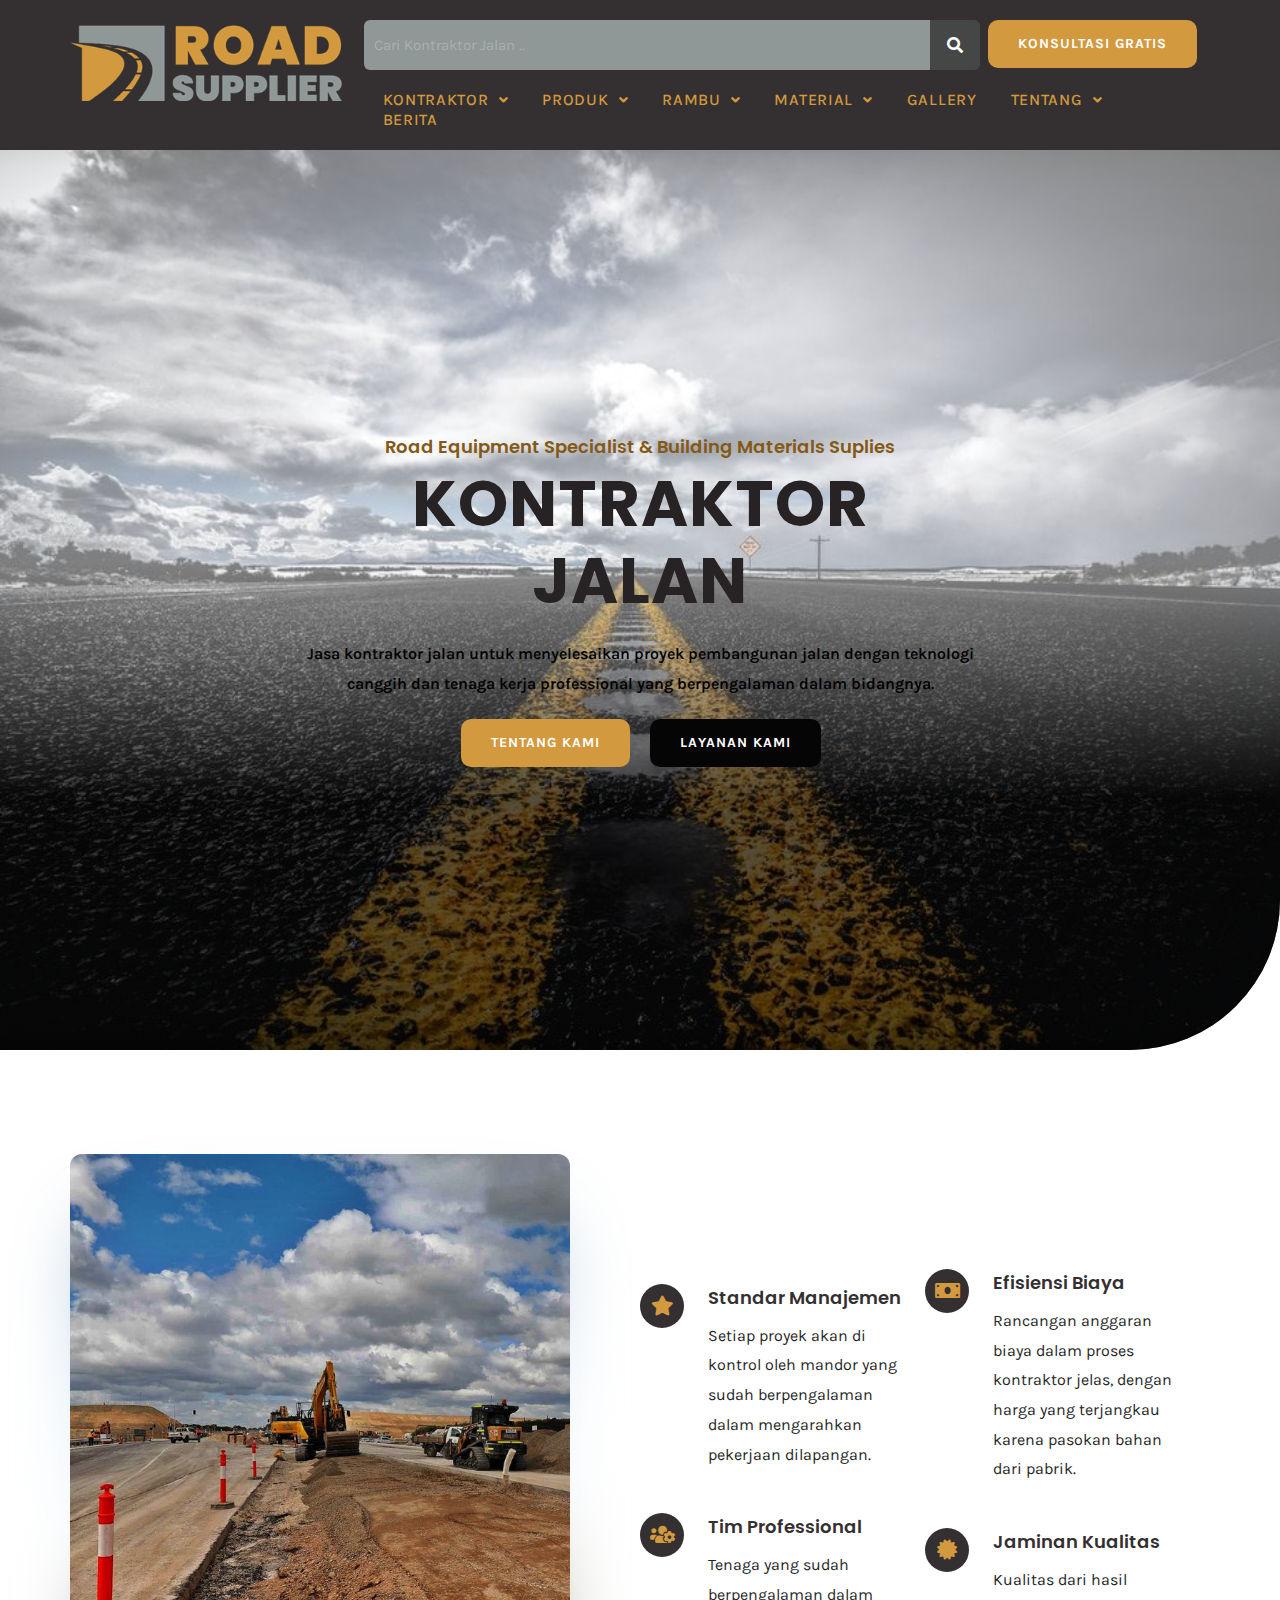
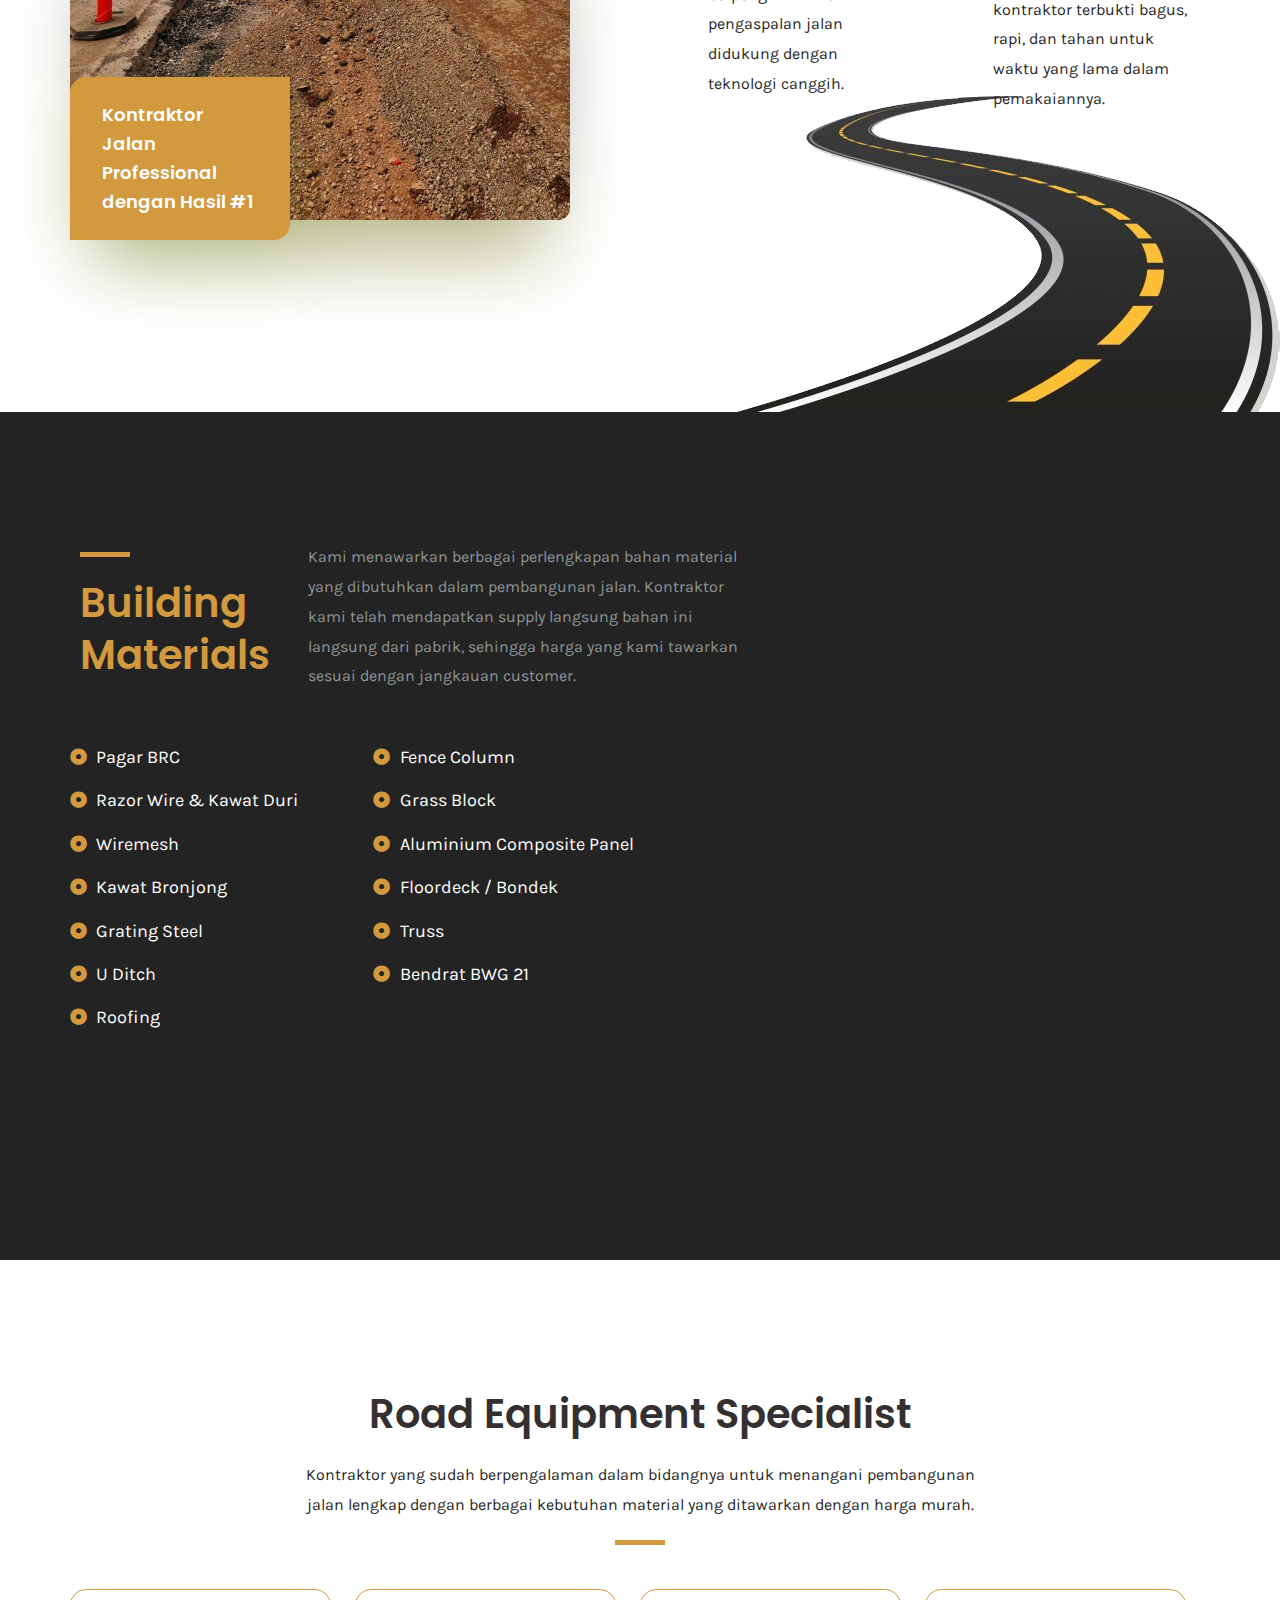
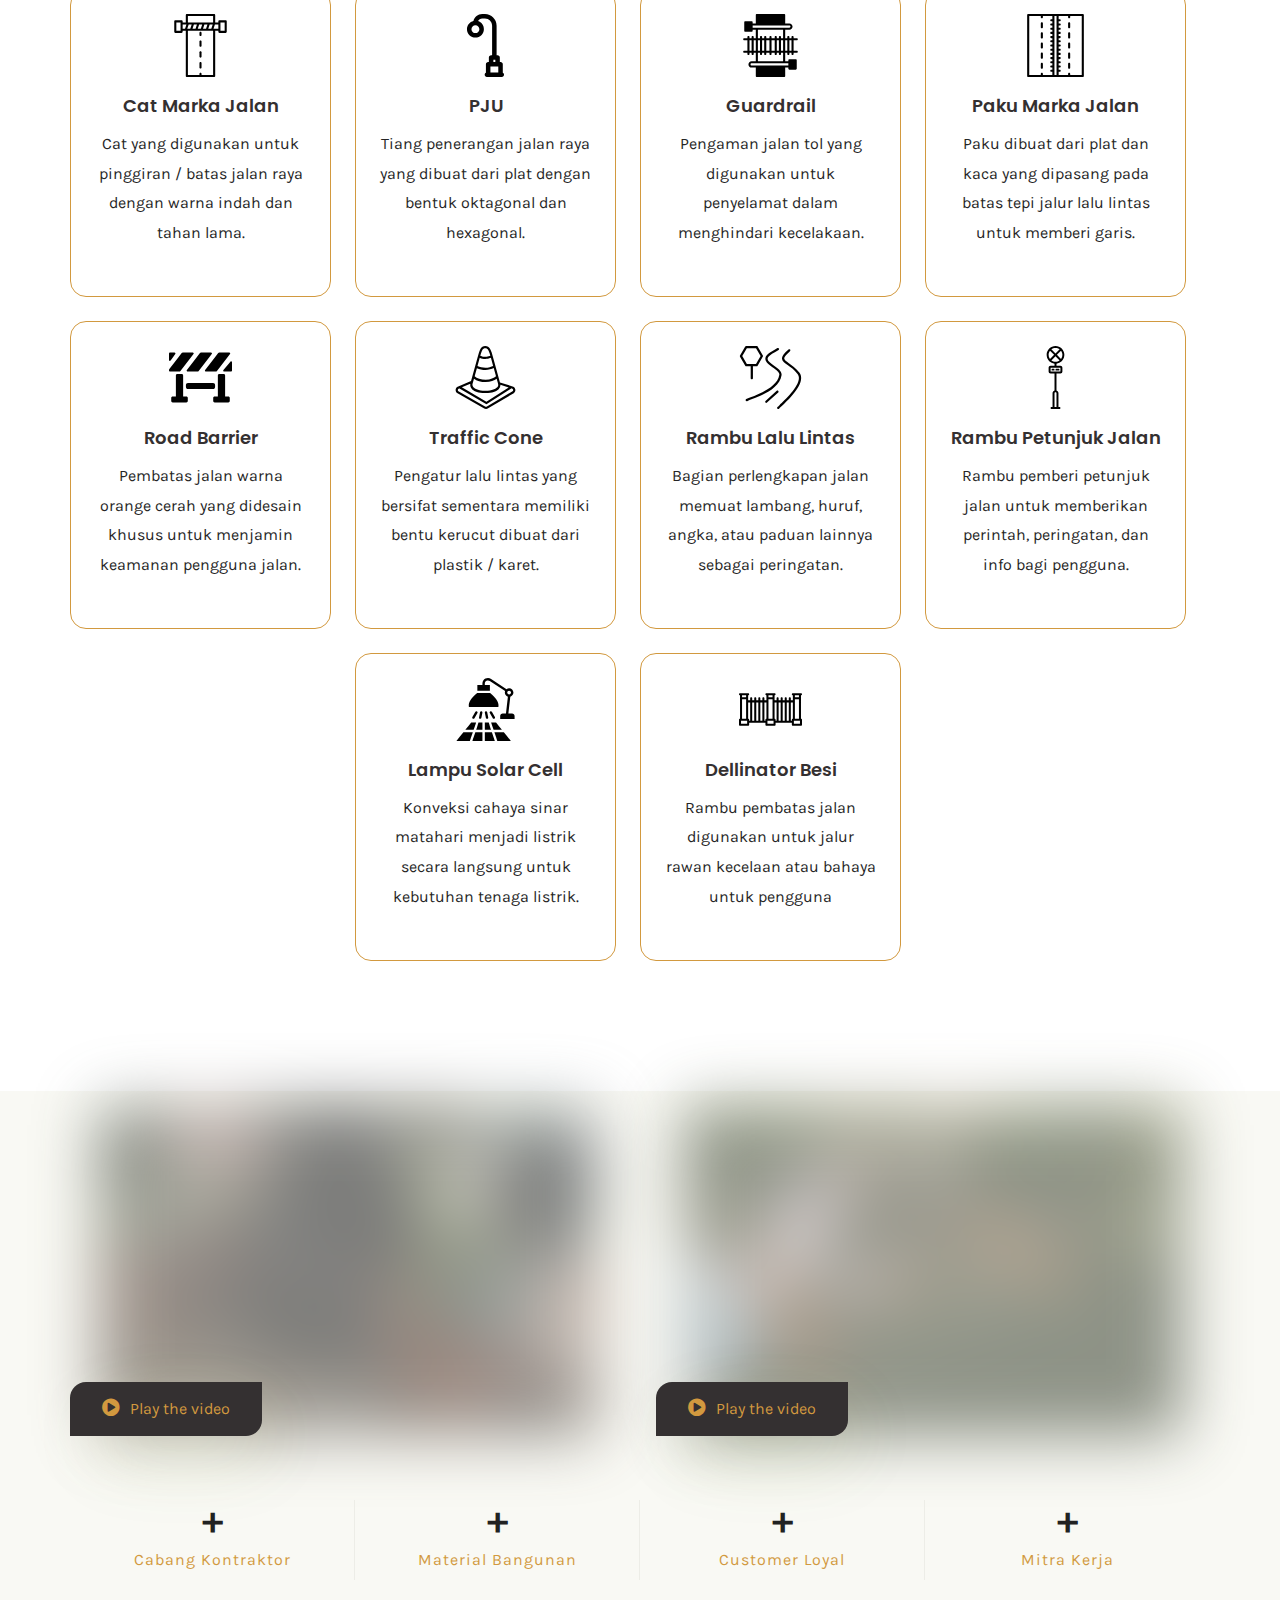
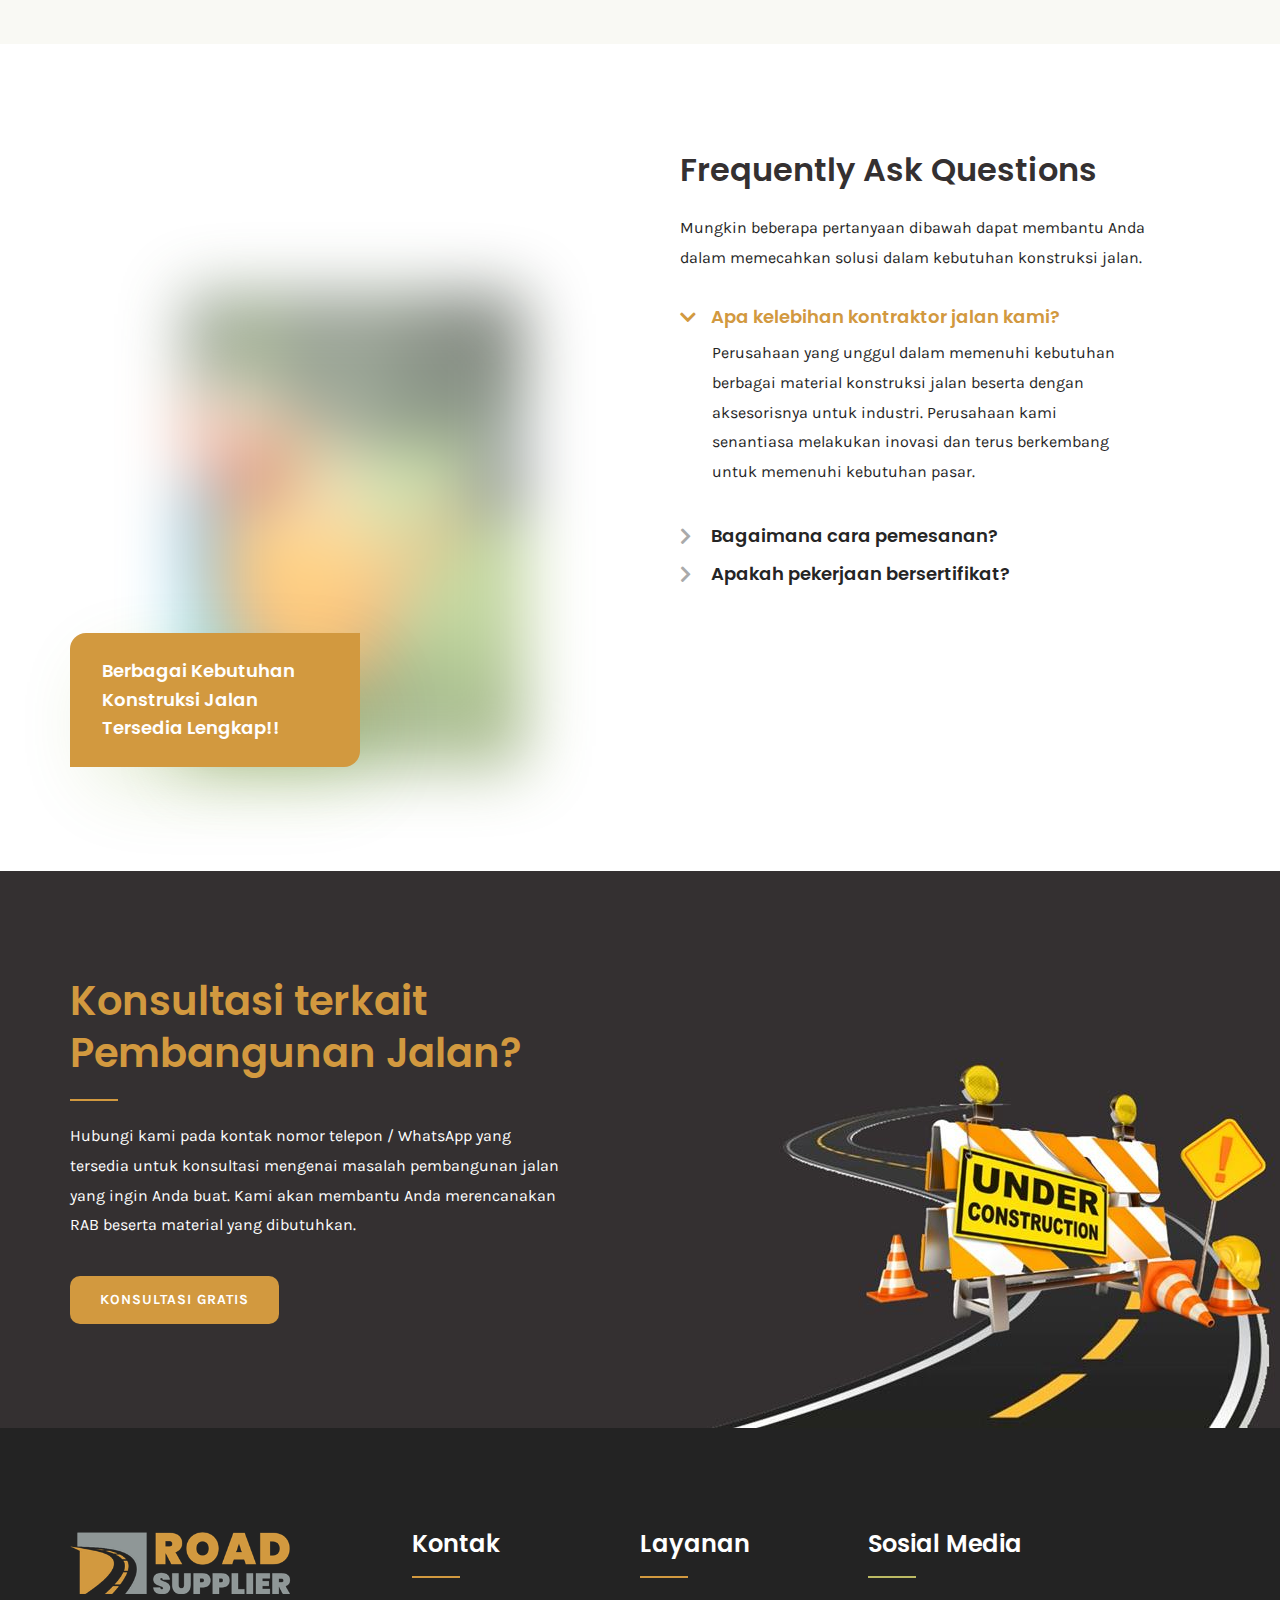
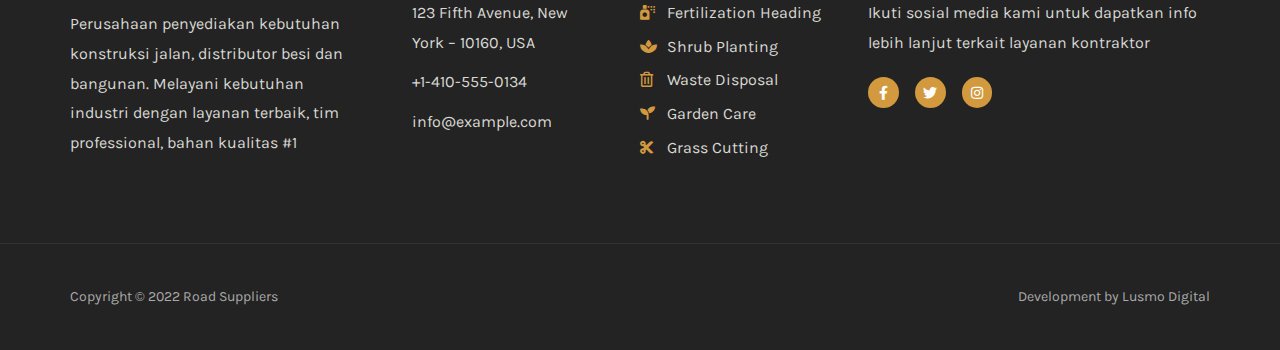
==== index.html @ ca328956 "upload website" ====
<!DOCTYPE html>
<html lang="en-US">
<head>
<meta charset="UTF-8">
<meta name="viewport" content="width=device-width, initial-scale=1">
<link rel="profile" href="https://gmpg.org/xfn/11">

<title>Road Suppliers &#8211; General Contractor Road Supplier </title>
<meta name="robots" content="max-image-preview:large">
<link rel="dns-prefetch" href="//fonts.googleapis.com">
<link rel="alternate" type="application/rss+xml" title="Road Suppliers &raquo; Feed" href="/feed/">
<link rel="alternate" type="application/rss+xml" title="Road Suppliers &raquo; Comments Feed" href="/comments/feed/">
<link rel="alternate" type="application/rss+xml" title="Road Suppliers &raquo; Home Comments Feed" href="/home/feed/">
<script>
window._wpemojiSettings = {"baseUrl":"https:\/\/s.w.org\/images\/core\/emoji\/14.0.0\/72x72\/","ext":".png","svgUrl":"https:\/\/s.w.org\/images\/core\/emoji\/14.0.0\/svg\/","svgExt":".svg","source":{"concatemoji":"\/wp-includes\/js\/wp-emoji-release.min.js?ver=6.1"}};
/*! This file is auto-generated */
!function(e,a,t){var n,r,o,i=a.createElement("canvas"),p=i.getContext&&i.getContext("2d");function s(e,t){var a=String.fromCharCode,e=(p.clearRect(0,0,i.width,i.height),p.fillText(a.apply(this,e),0,0),i.toDataURL());return p.clearRect(0,0,i.width,i.height),p.fillText(a.apply(this,t),0,0),e===i.toDataURL()}function c(e){var t=a.createElement("script");t.src=e,t.defer=t.type="text/javascript",a.getElementsByTagName("head")[0].appendChild(t)}for(o=Array("flag","emoji"),t.supports={everything:!0,everythingExceptFlag:!0},r=0;r<o.length;r++)t.supports[o[r]]=function(e){if(p&&p.fillText)switch(p.textBaseline="top",p.font="600 32px Arial",e){case"flag":return s([127987,65039,8205,9895,65039],[127987,65039,8203,9895,65039])?!1:!s([55356,56826,55356,56819],[55356,56826,8203,55356,56819])&&!s([55356,57332,56128,56423,56128,56418,56128,56421,56128,56430,56128,56423,56128,56447],[55356,57332,8203,56128,56423,8203,56128,56418,8203,56128,56421,8203,56128,56430,8203,56128,56423,8203,56128,56447]);case"emoji":return!s([129777,127995,8205,129778,127999],[129777,127995,8203,129778,127999])}return!1}(o[r]),t.supports.everything=t.supports.everything&&t.supports[o[r]],"flag"!==o[r]&&(t.supports.everythingExceptFlag=t.supports.everythingExceptFlag&&t.supports[o[r]]);t.supports.everythingExceptFlag=t.supports.everythingExceptFlag&&!t.supports.flag,t.DOMReady=!1,t.readyCallback=function(){t.DOMReady=!0},t.supports.everything||(n=function(){t.readyCallback()},a.addEventListener?(a.addEventListener("DOMContentLoaded",n,!1),e.addEventListener("load",n,!1)):(e.attachEvent("onload",n),a.attachEvent("onreadystatechange",function(){"complete"===a.readyState&&t.readyCallback()})),(e=t.source||{}).concatemoji?c(e.concatemoji):e.wpemoji&&e.twemoji&&(c(e.twemoji),c(e.wpemoji)))}(window,document,window._wpemojiSettings);
</script>
<style>img.wp-smiley,
img.emoji {
	display: inline !important;
	border: none !important;
	box-shadow: none !important;
	height: 1em !important;
	width: 1em !important;
	margin: 0 0.07em !important;
	vertical-align: -0.1em !important;
	background: none !important;
	padding: 0 !important;
}</style>
	<style type="text/css" media="all">.wpautoterms-footer{background-color:#ffffff;text-align:center;}
.wpautoterms-footer a{color:#000000;font-family:Arial, sans-serif;font-size:14px;}
.wpautoterms-footer .separator{color:#cccccc;font-family:Arial, sans-serif;font-size:14px;}</style>
<link rel="stylesheet" id="astra-theme-css-css" href="/wp-content/themes/astra/assets/css/minified/style.min.css?ver=3.0.1" media="all">
<style id="astra-theme-css-inline-css">html{font-size:100%;}a,.page-title{color:#d2993f;}a:hover,a:focus{color:#343031;}body,button,input,select,textarea,.ast-button,.ast-custom-button{font-family:'Karla',sans-serif;font-weight:400;font-size:16px;font-size:1rem;}blockquote{color:#000000;}p,.entry-content p{margin-bottom:1em;}h1,.entry-content h1,.entry-content h1 a,h2,.entry-content h2,.entry-content h2 a,h3,.entry-content h3,.entry-content h3 a,h4,.entry-content h4,.entry-content h4 a,h5,.entry-content h5,.entry-content h5 a,h6,.entry-content h6,.entry-content h6 a,.site-title,.site-title a{font-family:'Poppins',sans-serif;font-weight:600;}.site-title{font-size:21px;font-size:1.3125rem;}header .site-logo-img .custom-logo-link img{max-width:250px;}.astra-logo-svg{width:250px;}.ast-archive-description .ast-archive-title{font-size:40px;font-size:2.5rem;}.site-header .site-description{font-size:10px;font-size:0.625rem;}.entry-title{font-size:30px;font-size:1.875rem;}.comment-reply-title{font-size:26px;font-size:1.625rem;}.ast-comment-list #cancel-comment-reply-link{font-size:16px;font-size:1rem;}h1,.entry-content h1,.entry-content h1 a{font-size:64px;font-size:4rem;font-weight:400;font-family:'Poppins',sans-serif;}h2,.entry-content h2,.entry-content h2 a{font-size:40px;font-size:2.5rem;font-family:'Poppins',sans-serif;}h3,.entry-content h3,.entry-content h3 a{font-size:32px;font-size:2rem;font-family:'Poppins',sans-serif;}h4,.entry-content h4,.entry-content h4 a{font-size:24px;font-size:1.5rem;}h5,.entry-content h5,.entry-content h5 a{font-size:18px;font-size:1.125rem;}h6,.entry-content h6,.entry-content h6 a{font-size:14px;font-size:0.875rem;}.ast-single-post .entry-title,.page-title{font-size:30px;font-size:1.875rem;}::selection{background-color:#d2993f;color:#000000;}body,h1,.entry-title a,.entry-content h1,.entry-content h1 a,h2,.entry-content h2,.entry-content h2 a,h3,.entry-content h3,.entry-content h3 a,h4,.entry-content h4,.entry-content h4 a,h5,.entry-content h5,.entry-content h5 a,h6,.entry-content h6,.entry-content h6 a{color:#252525;}.tagcloud a:hover,.tagcloud a:focus,.tagcloud a.current-item{color:#000000;border-color:#d2993f;background-color:#d2993f;}input:focus,input[type="text"]:focus,input[type="email"]:focus,input[type="url"]:focus,input[type="password"]:focus,input[type="reset"]:focus,input[type="search"]:focus,textarea:focus{border-color:#d2993f;}input[type="radio"]:checked,input[type=reset],input[type="checkbox"]:checked,input[type="checkbox"]:hover:checked,input[type="checkbox"]:focus:checked,input[type=range]::-webkit-slider-thumb{border-color:#d2993f;background-color:#d2993f;box-shadow:none;}.site-footer a:hover + .post-count,.site-footer a:focus + .post-count{background:#d2993f;border-color:#d2993f;}.ast-comment-meta{line-height:1.666666667;font-size:13px;font-size:0.8125rem;}.single .nav-links .nav-previous,.single .nav-links .nav-next,.single .ast-author-details .author-title,.ast-comment-meta{color:#d2993f;}.entry-meta,.entry-meta *{line-height:1.45;color:#d2993f;}.entry-meta a:hover,.entry-meta a:hover *,.entry-meta a:focus,.entry-meta a:focus *{color:#343031;}.ast-404-layout-1 .ast-404-text{font-size:200px;font-size:12.5rem;}.widget-title{font-size:22px;font-size:1.375rem;color:#252525;}#cat option,.secondary .calendar_wrap thead a,.secondary .calendar_wrap thead a:visited{color:#d2993f;}.secondary .calendar_wrap #today,.ast-progress-val span{background:#d2993f;}.secondary a:hover + .post-count,.secondary a:focus + .post-count{background:#d2993f;border-color:#d2993f;}.calendar_wrap #today > a{color:#000000;}.ast-pagination a,.page-links .page-link,.single .post-navigation a{color:#d2993f;}.ast-pagination a:hover,.ast-pagination a:focus,.ast-pagination > span:hover:not(.dots),.ast-pagination > span.current,.page-links > .page-link,.page-links .page-link:hover,.post-navigation a:hover{color:#343031;}.ast-header-break-point .ast-mobile-menu-buttons-minimal.menu-toggle{background:transparent;color:#6a961f;}.ast-header-break-point .ast-mobile-menu-buttons-outline.menu-toggle{background:transparent;border:1px solid #6a961f;color:#6a961f;}.ast-header-break-point .ast-mobile-menu-buttons-fill.menu-toggle{background:#6a961f;color:#ffffff;}.main-header-menu .menu-link,.ast-header-custom-item a{color:#252525;}.main-header-menu .menu-item:hover > .menu-link,.main-header-menu .menu-item:hover > .ast-menu-toggle,.main-header-menu .ast-masthead-custom-menu-items a:hover,.main-header-menu .menu-item.focus > .menu-link,.main-header-menu .menu-item.focus > .ast-menu-toggle,.main-header-menu .current-menu-item > .menu-link,.main-header-menu .current-menu-ancestor > .menu-link,.main-header-menu .current-menu-item > .ast-menu-toggle,.main-header-menu .current-menu-ancestor > .ast-menu-toggle{color:#d2993f;}.footer-adv .footer-adv-overlay{border-top-style:solid;border-top-color:#7a7a7a;}.wp-block-buttons.aligncenter{justify-content:center;}@media (max-width:782px){.entry-content .wp-block-columns .wp-block-column{margin-left:0px;}}@media (max-width:921px){.ast-separate-container .ast-article-post,.ast-separate-container .ast-article-single{padding:1.5em 2.14em;}.ast-separate-container #primary,.ast-separate-container #secondary{padding:1.5em 0;}#primary,#secondary{padding:1.5em 0;margin:0;}.ast-left-sidebar #content > .ast-container{display:flex;flex-direction:column-reverse;width:100%;}.ast-author-box img.avatar{margin:20px 0 0 0;}}@media (max-width:921px){.ast-right-sidebar #primary{padding-right:0;}.ast-pagination .prev.page-numbers{padding-left:.5em;}.ast-pagination .next.page-numbers{padding-right:.5em;}}@media (min-width:922px){.ast-separate-container.ast-right-sidebar #primary,.ast-separate-container.ast-left-sidebar #primary{border:0;}.ast-separate-container .ast-comment-list li .comment-respond{padding-left:2.66666em;padding-right:2.66666em;}.ast-author-box{-js-display:flex;display:flex;}.ast-author-bio{flex:1;}.error404.ast-separate-container #primary,.search-no-results.ast-separate-container #primary{margin-bottom:4em;}}@media (min-width:922px){.ast-right-sidebar #primary{border-right:1px solid #eee;}.ast-left-sidebar #primary{border-left:1px solid #eee;}}.elementor-button-wrapper .elementor-button{border-style:solid;border-top-width:0;border-right-width:0;border-left-width:0;border-bottom-width:0;}body .elementor-button.elementor-size-sm,body .elementor-button.elementor-size-xs,body .elementor-button.elementor-size-md,body .elementor-button.elementor-size-lg,body .elementor-button.elementor-size-xl,body .elementor-button{border-radius:24px;padding-top:14px;padding-right:32px;padding-bottom:14px;padding-left:32px;}.elementor-button-wrapper .elementor-button{border-color:#6a961f;background-color:#6a961f;}.elementor-button-wrapper .elementor-button:hover,.elementor-button-wrapper .elementor-button:focus{color:#ffffff;background-color:#5e821b;border-color:#5e821b;}.wp-block-button .wp-block-button__link,.elementor-button-wrapper .elementor-button,.elementor-button-wrapper .elementor-button:visited{color:#ffffff;}.elementor-button-wrapper .elementor-button{font-family:inherit;font-weight:700;line-height:1;text-transform:capitalize;letter-spacing:0.4px;}body .elementor-button.elementor-size-sm,body .elementor-button.elementor-size-xs,body .elementor-button.elementor-size-md,body .elementor-button.elementor-size-lg,body .elementor-button.elementor-size-xl,body .elementor-button{font-size:14px;font-size:0.875rem;}.wp-block-button .wp-block-button__link{border-style:solid;border-top-width:0;border-right-width:0;border-left-width:0;border-bottom-width:0;border-color:#6a961f;background-color:#6a961f;color:#ffffff;font-family:inherit;font-weight:700;line-height:1;text-transform:capitalize;letter-spacing:0.4px;font-size:14px;font-size:0.875rem;border-radius:24px;padding-top:14px;padding-right:32px;padding-bottom:14px;padding-left:32px;}.wp-block-button .wp-block-button__link:hover,.wp-block-button .wp-block-button__link:focus{color:#ffffff;background-color:#5e821b;border-color:#5e821b;}.menu-toggle,button,.ast-button,.ast-custom-button,.button,input#submit,input[type="button"],input[type="submit"],input[type="reset"]{border-style:solid;border-top-width:0;border-right-width:0;border-left-width:0;border-bottom-width:0;color:#ffffff;border-color:#6a961f;background-color:#6a961f;border-radius:24px;padding-top:14px;padding-right:32px;padding-bottom:14px;padding-left:32px;font-family:inherit;font-weight:700;font-size:14px;font-size:0.875rem;line-height:1;text-transform:capitalize;letter-spacing:0.4px;}button:focus,.menu-toggle:hover,button:hover,.ast-button:hover,.ast-custom-button:hover .button:hover,.ast-custom-button:hover ,input[type=reset]:hover,input[type=reset]:focus,input#submit:hover,input#submit:focus,input[type="button"]:hover,input[type="button"]:focus,input[type="submit"]:hover,input[type="submit"]:focus{color:#ffffff;background-color:#5e821b;border-color:#5e821b;}@media (min-width:921px){.ast-container{max-width:100%;}}@media (min-width:544px){.ast-container{max-width:100%;}}@media (max-width:544px){.ast-separate-container .ast-article-post,.ast-separate-container .ast-article-single{padding:1.5em 1em;}.ast-separate-container #content .ast-container{padding-left:0.54em;padding-right:0.54em;}.ast-separate-container .comments-count-wrapper{padding:1.5em 1em;}.ast-separate-container .ast-comment-list li.depth-1{padding:1.5em 1em;margin-bottom:1.5em;}.ast-separate-container .ast-comment-list .bypostauthor{padding:.5em;}.ast-separate-container .ast-archive-description{padding:1.5em 1em;}.ast-search-menu-icon.ast-dropdown-active .search-field{width:170px;}.ast-separate-container .comment-respond{padding:1.5em 1em;}}@media (max-width:544px){.ast-comment-list .children{margin-left:0.66666em;}.ast-separate-container .ast-comment-list .bypostauthor li{padding:0 0 0 .5em;}}@media (max-width:921px){.ast-mobile-header-stack .main-header-bar .ast-search-menu-icon{display:inline-block;}.ast-header-break-point.ast-header-custom-item-outside .ast-mobile-header-stack .main-header-bar .ast-search-icon{margin:0;}.ast-comment-avatar-wrap img{max-width:2.5em;}.comments-area{margin-top:1.5em;}.ast-separate-container .comments-count-wrapper{padding:2em 2.14em;}.ast-separate-container .ast-comment-list li.depth-1{padding:1.5em 2.14em;}.ast-separate-container .comment-respond{padding:2em 2.14em;}}@media (max-width:921px){.ast-header-break-point .main-header-bar .ast-search-menu-icon.slide-search .search-form{right:0;}.ast-header-break-point .ast-mobile-header-stack .main-header-bar .ast-search-menu-icon.slide-search .search-form{right:-1em;}.ast-comment-avatar-wrap{margin-right:0.5em;}}.main-header-bar .button-custom-menu-item .ast-custom-button-link .ast-custom-button,.ast-theme-transparent-header .main-header-bar .button-custom-menu-item .ast-custom-button-link .ast-custom-button{font-family:inherit;font-weight:700;font-size:14px;font-size:0.875rem;line-height:1;text-transform:capitalize;}.main-header-bar .button-custom-menu-item .ast-custom-button-link .ast-custom-button{color:#ffffff;background-color:rgba(0,0,0,0);border-style:solid;border-color:rgba(188,186,99,0.64);border-top-width:1px;border-right-width:1px;border-left-width:1px;border-bottom-width:1px;}.main-header-bar .button-custom-menu-item .ast-custom-button-link .ast-custom-button:hover{color:#ffffff;background-color:#bcba63;border-color:#bcba63;}.ast-theme-transparent-header .main-header-bar .button-custom-menu-item .ast-custom-button-link .ast-custom-button{border-style:solid;}@media (min-width:545px){.ast-page-builder-template .comments-area,.single.ast-page-builder-template .entry-header,.single.ast-page-builder-template .post-navigation{max-width:1240px;margin-left:auto;margin-right:auto;}}@media (max-width:921px){.ast-archive-description .ast-archive-title{font-size:40px;}.entry-title{font-size:30px;}h1,.entry-content h1,.entry-content h1 a{font-size:40px;}h2,.entry-content h2,.entry-content h2 a{font-size:32px;}h3,.entry-content h3,.entry-content h3 a{font-size:24px;}h4,.entry-content h4,.entry-content h4 a{font-size:22px;font-size:1.375rem;}h5,.entry-content h5,.entry-content h5 a{font-size:18px;font-size:1.125rem;}h6,.entry-content h6,.entry-content h6 a{font-size:14px;font-size:0.875rem;}.ast-single-post .entry-title,.page-title{font-size:30px;}}@media (max-width:544px){.ast-archive-description .ast-archive-title{font-size:40px;}.entry-title{font-size:30px;}h1,.entry-content h1,.entry-content h1 a{font-size:40px;}h2,.entry-content h2,.entry-content h2 a{font-size:28px;}h3,.entry-content h3,.entry-content h3 a{font-size:22px;}h4,.entry-content h4,.entry-content h4 a{font-size:18px;font-size:1.125rem;}h5,.entry-content h5,.entry-content h5 a{font-size:16px;font-size:1rem;}h6,.entry-content h6,.entry-content h6 a{font-size:14px;font-size:0.875rem;}.ast-single-post .entry-title,.page-title{font-size:30px;}}@media (max-width:921px){html{font-size:91.2%;}}@media (max-width:544px){html{font-size:91.2%;}}@media (min-width:922px){.ast-container{max-width:1240px;}}@font-face {font-family: "Astra";src: url(/wp-content/themes/astra/assets/fonts/astra.woff) format("woff"),url(/wp-content/themes/astra/assets/fonts/astra.ttf) format("truetype"),url(/wp-content/themes/astra/assets/fonts/astra.svg#astra) format("svg");font-weight: normal;font-style: normal;font-display: fallback;}@media (max-width:921px) {.main-header-bar .main-header-bar-navigation{display:none;}}.ast-desktop .main-header-menu.submenu-with-border .sub-menu,.ast-desktop .main-header-menu.submenu-with-border .astra-full-megamenu-wrapper{border-color:#eaeaea;}.ast-desktop .main-header-menu.submenu-with-border .sub-menu{border-top-width:1px;border-right-width:1px;border-left-width:1px;border-bottom-width:1px;border-style:solid;}.ast-desktop .main-header-menu.submenu-with-border .sub-menu .sub-menu{top:-1px;}.ast-desktop .main-header-menu.submenu-with-border .sub-menu .menu-link,.ast-desktop .main-header-menu.submenu-with-border .children .menu-link{border-bottom-width:1px;border-style:solid;border-color:#eaeaea;}@media (min-width:922px){.main-header-menu .sub-menu .menu-item.ast-left-align-sub-menu:hover > .sub-menu,.main-header-menu .sub-menu .menu-item.ast-left-align-sub-menu.focus > .sub-menu{margin-left:-2px;}}.ast-small-footer{border-top-style:solid;border-top-width:4px;border-top-color:#5d9c04;}@media (max-width:920px){.ast-404-layout-1 .ast-404-text{font-size:100px;font-size:6.25rem;}}@media (min-width:922px){.ast-theme-transparent-header #masthead{position:absolute;left:0;right:0;}.ast-theme-transparent-header .main-header-bar,.ast-theme-transparent-header.ast-header-break-point .main-header-bar{background:none;}body.elementor-editor-active.ast-theme-transparent-header #masthead,.fl-builder-edit .ast-theme-transparent-header #masthead,body.vc_editor.ast-theme-transparent-header #masthead,body.brz-ed.ast-theme-transparent-header #masthead{z-index:0;}.ast-header-break-point.ast-replace-site-logo-transparent.ast-theme-transparent-header .custom-mobile-logo-link{display:none;}.ast-header-break-point.ast-replace-site-logo-transparent.ast-theme-transparent-header .transparent-custom-logo{display:inline-block;}.ast-theme-transparent-header .ast-above-header,.ast-theme-transparent-header .ast-above-header.ast-above-header-bar{background-image:none;background-color:transparent;}.ast-theme-transparent-header .ast-below-header{background-image:none;background-color:transparent;}}.ast-theme-transparent-header .site-title a,.ast-theme-transparent-header .site-title a:focus,.ast-theme-transparent-header .site-title a:hover,.ast-theme-transparent-header .site-title a:visited{color:#ffffff;}.ast-theme-transparent-header .site-header .site-description{color:#ffffff;}.ast-theme-transparent-header .main-header-menu,.ast-theme-transparent-header .main-header-menu .menu-link,.ast-theme-transparent-header [CLASS*="ast-builder-menu-"] .main-header-menu .menu-item > .menu-link,.ast-theme-transparent-header .ast-masthead-custom-menu-items,.ast-theme-transparent-header .ast-masthead-custom-menu-items a,.ast-theme-transparent-header .main-header-menu .menu-item > .ast-menu-toggle,.ast-theme-transparent-header .main-header-menu .menu-item > .ast-menu-toggle,.ast-theme-transparent-header .ast-above-header-navigation a,.ast-header-break-point.ast-theme-transparent-header .ast-above-header-navigation a,.ast-header-break-point.ast-theme-transparent-header .ast-above-header-navigation > ul.ast-above-header-menu > .menu-item-has-children:not(.current-menu-item) > .ast-menu-toggle,.ast-theme-transparent-header .ast-below-header-menu,.ast-theme-transparent-header .ast-below-header-menu a,.ast-header-break-point.ast-theme-transparent-header .ast-below-header-menu a,.ast-header-break-point.ast-theme-transparent-header .ast-below-header-menu{color:#ffffff;}.ast-theme-transparent-header .main-header-menu .menu-item:hover > .menu-link,.ast-theme-transparent-header .main-header-menu .menu-item:hover > .ast-menu-toggle,.ast-theme-transparent-header .main-header-menu .ast-masthead-custom-menu-items a:hover,.ast-theme-transparent-header .main-header-menu .focus > .menu-link,.ast-theme-transparent-header .main-header-menu .focus > .ast-menu-toggle,.ast-theme-transparent-header .main-header-menu .current-menu-item > .menu-link,.ast-theme-transparent-header .main-header-menu .current-menu-ancestor > .menu-link,.ast-theme-transparent-header .main-header-menu .current-menu-item > .ast-menu-toggle,.ast-theme-transparent-header .main-header-menu .current-menu-ancestor > .ast-menu-toggle,.ast-theme-transparent-header [CLASS*="ast-builder-menu-"] .main-header-menu .current-menu-item > .menu-link,.ast-theme-transparent-header [CLASS*="ast-builder-menu-"] .main-header-menu .current-menu-ancestor > .menu-link,.ast-theme-transparent-header [CLASS*="ast-builder-menu-"] .main-header-menu .current-menu-item > .ast-menu-toggle,.ast-theme-transparent-header [CLASS*="ast-builder-menu-"] .main-header-menu .current-menu-ancestor > .ast-menu-toggle{color:#bcba63;}@media (max-width:921px){.ast-theme-transparent-header #masthead{position:absolute;left:0;right:0;}.ast-theme-transparent-header .main-header-bar,.ast-theme-transparent-header.ast-header-break-point .main-header-bar{background:none;}body.elementor-editor-active.ast-theme-transparent-header #masthead,.fl-builder-edit .ast-theme-transparent-header #masthead,body.vc_editor.ast-theme-transparent-header #masthead,body.brz-ed.ast-theme-transparent-header #masthead{z-index:0;}.ast-header-break-point.ast-replace-site-logo-transparent.ast-theme-transparent-header .custom-mobile-logo-link{display:none;}.ast-header-break-point.ast-replace-site-logo-transparent.ast-theme-transparent-header .transparent-custom-logo{display:inline-block;}.ast-theme-transparent-header .ast-above-header,.ast-theme-transparent-header .ast-above-header.ast-above-header-bar{background-image:none;background-color:transparent;}.ast-theme-transparent-header .ast-below-header{background-image:none;background-color:transparent;}}@media (max-width:921px){.ast-theme-transparent-header .main-header-menu,.ast-theme-transparent-header .main-header-menu .menu-link,.ast-theme-transparent-header [CLASS*="ast-builder-menu-"] .main-header-menu .menu-item > .menu-link,.ast-theme-transparent-header .ast-masthead-custom-menu-items,.ast-theme-transparent-header .ast-masthead-custom-menu-items a,.ast-theme-transparent-header .main-header-menu .menu-item > .ast-menu-toggle,.ast-theme-transparent-header .main-header-menu .menu-item > .ast-menu-toggle{color:#5a5a5a;}.ast-theme-transparent-header .main-header-menu .menu-item:hover > .menu-link,.ast-theme-transparent-header .main-header-menu .menu-item:hover > .ast-menu-toggle,.ast-theme-transparent-header .main-header-menu .ast-masthead-custom-menu-items a:hover,.ast-theme-transparent-header .main-header-menu .focus > .menu-link,.ast-theme-transparent-header .main-header-menu .focus > .ast-menu-toggle,.ast-theme-transparent-header .main-header-menu .current-menu-item > .menu-link,.ast-theme-transparent-header .main-header-menu .current-menu-ancestor > .menu-link,.ast-theme-transparent-header .main-header-menu .current-menu-item > .ast-menu-toggle,.ast-theme-transparent-header .main-header-menu .current-menu-ancestor > .ast-menu-toggle,.ast-theme-transparent-header [CLASS*="ast-builder-menu-"] .main-header-menu .current-menu-item > .menu-link,.ast-theme-transparent-header [CLASS*="ast-builder-menu-"] .main-header-menu .current-menu-ancestor > .menu-link,.ast-theme-transparent-header [CLASS*="ast-builder-menu-"] .main-header-menu .current-menu-item > .ast-menu-toggle,.ast-theme-transparent-header [CLASS*="ast-builder-menu-"] .main-header-menu .current-menu-ancestor > .ast-menu-toggle{color:#6a961f;}}.ast-theme-transparent-header .main-header-bar,.ast-theme-transparent-header.ast-header-break-point .main-header-bar{border-bottom-width:0;border-bottom-style:solid;}.ast-breadcrumbs .trail-browse,.ast-breadcrumbs .trail-items,.ast-breadcrumbs .trail-items li{display:inline-block;margin:0;padding:0;border:none;background:inherit;text-indent:0;}.ast-breadcrumbs .trail-browse{font-size:inherit;font-style:inherit;font-weight:inherit;color:inherit;}.ast-breadcrumbs .trail-items{list-style:none;}.trail-items li::after{padding:0 0.3em;content:"\00bb";}.trail-items li:last-of-type::after{display:none;}h1,.entry-content h1,h2,.entry-content h2,h3,.entry-content h3,h4,.entry-content h4,h5,.entry-content h5,h6,.entry-content h6{color:#343031;}.elementor-widget-heading .elementor-heading-title{margin:0;}.elementor-post.elementor-grid-item.hentry{margin-bottom:0;}.woocommerce div.product .elementor-element.elementor-products-grid .related.products ul.products li.product,.elementor-element .elementor-wc-products .woocommerce[class*='columns-'] ul.products li.product{width:auto;margin:0;float:none;}.ast-left-sidebar .elementor-section.elementor-section-stretched,.ast-right-sidebar .elementor-section.elementor-section-stretched{max-width:100%;left:0 !important;}.ast-header-break-point .main-header-bar{border-bottom-width:0px;}@media (min-width:922px){.main-header-bar{border-bottom-width:0px;}}.ast-flex{-webkit-align-content:center;-ms-flex-line-pack:center;align-content:center;-webkit-box-align:center;-webkit-align-items:center;-moz-box-align:center;-ms-flex-align:center;align-items:center;}.main-header-bar{padding:1em 0;}.ast-site-identity{padding:0;}.header-main-layout-1 .ast-flex.main-header-container, .header-main-layout-3 .ast-flex.main-header-container{-webkit-align-content:center;-ms-flex-line-pack:center;align-content:center;-webkit-box-align:center;-webkit-align-items:center;-moz-box-align:center;-ms-flex-align:center;align-items:center;}.header-main-layout-1 .ast-flex.main-header-container, .header-main-layout-3 .ast-flex.main-header-container{-webkit-align-content:center;-ms-flex-line-pack:center;align-content:center;-webkit-box-align:center;-webkit-align-items:center;-moz-box-align:center;-ms-flex-align:center;align-items:center;}</style>
<link rel="stylesheet" id="astra-google-fonts-css" href="//fonts.googleapis.com/css?family=Karla%3A400%2C%7CPoppins%3A600%2C%2C400&#038;display=fallback&#038;ver=3.0.1" media="all">
<link rel="stylesheet" id="wp-block-library-css" href="/wp-includes/css/dist/block-library/style.min.css?ver=6.1" media="all">
<link rel="stylesheet" id="classic-theme-styles-css" href="/wp-includes/css/classic-themes.min.css?ver=1" media="all">
<style id="global-styles-inline-css">body{--wp--preset--color--black: #000000;--wp--preset--color--cyan-bluish-gray: #abb8c3;--wp--preset--color--white: #ffffff;--wp--preset--color--pale-pink: #f78da7;--wp--preset--color--vivid-red: #cf2e2e;--wp--preset--color--luminous-vivid-orange: #ff6900;--wp--preset--color--luminous-vivid-amber: #fcb900;--wp--preset--color--light-green-cyan: #7bdcb5;--wp--preset--color--vivid-green-cyan: #00d084;--wp--preset--color--pale-cyan-blue: #8ed1fc;--wp--preset--color--vivid-cyan-blue: #0693e3;--wp--preset--color--vivid-purple: #9b51e0;--wp--preset--gradient--vivid-cyan-blue-to-vivid-purple: linear-gradient(135deg,rgba(6,147,227,1) 0%,rgb(155,81,224) 100%);--wp--preset--gradient--light-green-cyan-to-vivid-green-cyan: linear-gradient(135deg,rgb(122,220,180) 0%,rgb(0,208,130) 100%);--wp--preset--gradient--luminous-vivid-amber-to-luminous-vivid-orange: linear-gradient(135deg,rgba(252,185,0,1) 0%,rgba(255,105,0,1) 100%);--wp--preset--gradient--luminous-vivid-orange-to-vivid-red: linear-gradient(135deg,rgba(255,105,0,1) 0%,rgb(207,46,46) 100%);--wp--preset--gradient--very-light-gray-to-cyan-bluish-gray: linear-gradient(135deg,rgb(238,238,238) 0%,rgb(169,184,195) 100%);--wp--preset--gradient--cool-to-warm-spectrum: linear-gradient(135deg,rgb(74,234,220) 0%,rgb(151,120,209) 20%,rgb(207,42,186) 40%,rgb(238,44,130) 60%,rgb(251,105,98) 80%,rgb(254,248,76) 100%);--wp--preset--gradient--blush-light-purple: linear-gradient(135deg,rgb(255,206,236) 0%,rgb(152,150,240) 100%);--wp--preset--gradient--blush-bordeaux: linear-gradient(135deg,rgb(254,205,165) 0%,rgb(254,45,45) 50%,rgb(107,0,62) 100%);--wp--preset--gradient--luminous-dusk: linear-gradient(135deg,rgb(255,203,112) 0%,rgb(199,81,192) 50%,rgb(65,88,208) 100%);--wp--preset--gradient--pale-ocean: linear-gradient(135deg,rgb(255,245,203) 0%,rgb(182,227,212) 50%,rgb(51,167,181) 100%);--wp--preset--gradient--electric-grass: linear-gradient(135deg,rgb(202,248,128) 0%,rgb(113,206,126) 100%);--wp--preset--gradient--midnight: linear-gradient(135deg,rgb(2,3,129) 0%,rgb(40,116,252) 100%);--wp--preset--duotone--dark-grayscale: url('#wp-duotone-dark-grayscale');--wp--preset--duotone--grayscale: url('#wp-duotone-grayscale');--wp--preset--duotone--purple-yellow: url('#wp-duotone-purple-yellow');--wp--preset--duotone--blue-red: url('#wp-duotone-blue-red');--wp--preset--duotone--midnight: url('#wp-duotone-midnight');--wp--preset--duotone--magenta-yellow: url('#wp-duotone-magenta-yellow');--wp--preset--duotone--purple-green: url('#wp-duotone-purple-green');--wp--preset--duotone--blue-orange: url('#wp-duotone-blue-orange');--wp--preset--font-size--small: 13px;--wp--preset--font-size--medium: 20px;--wp--preset--font-size--large: 36px;--wp--preset--font-size--x-large: 42px;--wp--preset--spacing--20: 0.44rem;--wp--preset--spacing--30: 0.67rem;--wp--preset--spacing--40: 1rem;--wp--preset--spacing--50: 1.5rem;--wp--preset--spacing--60: 2.25rem;--wp--preset--spacing--70: 3.38rem;--wp--preset--spacing--80: 5.06rem;}:where(.is-layout-flex){gap: 0.5em;}body .is-layout-flow > .alignleft{float: left;margin-inline-start: 0;margin-inline-end: 2em;}body .is-layout-flow > .alignright{float: right;margin-inline-start: 2em;margin-inline-end: 0;}body .is-layout-flow > .aligncenter{margin-left: auto !important;margin-right: auto !important;}body .is-layout-constrained > .alignleft{float: left;margin-inline-start: 0;margin-inline-end: 2em;}body .is-layout-constrained > .alignright{float: right;margin-inline-start: 2em;margin-inline-end: 0;}body .is-layout-constrained > .aligncenter{margin-left: auto !important;margin-right: auto !important;}body .is-layout-constrained > :where(:not(.alignleft):not(.alignright):not(.alignfull)){max-width: var(--wp--style--global--content-size);margin-left: auto !important;margin-right: auto !important;}body .is-layout-constrained > .alignwide{max-width: var(--wp--style--global--wide-size);}body .is-layout-flex{display: flex;}body .is-layout-flex{flex-wrap: wrap;align-items: center;}body .is-layout-flex > *{margin: 0;}:where(.wp-block-columns.is-layout-flex){gap: 2em;}.has-black-color{color: var(--wp--preset--color--black) !important;}.has-cyan-bluish-gray-color{color: var(--wp--preset--color--cyan-bluish-gray) !important;}.has-white-color{color: var(--wp--preset--color--white) !important;}.has-pale-pink-color{color: var(--wp--preset--color--pale-pink) !important;}.has-vivid-red-color{color: var(--wp--preset--color--vivid-red) !important;}.has-luminous-vivid-orange-color{color: var(--wp--preset--color--luminous-vivid-orange) !important;}.has-luminous-vivid-amber-color{color: var(--wp--preset--color--luminous-vivid-amber) !important;}.has-light-green-cyan-color{color: var(--wp--preset--color--light-green-cyan) !important;}.has-vivid-green-cyan-color{color: var(--wp--preset--color--vivid-green-cyan) !important;}.has-pale-cyan-blue-color{color: var(--wp--preset--color--pale-cyan-blue) !important;}.has-vivid-cyan-blue-color{color: var(--wp--preset--color--vivid-cyan-blue) !important;}.has-vivid-purple-color{color: var(--wp--preset--color--vivid-purple) !important;}.has-black-background-color{background-color: var(--wp--preset--color--black) !important;}.has-cyan-bluish-gray-background-color{background-color: var(--wp--preset--color--cyan-bluish-gray) !important;}.has-white-background-color{background-color: var(--wp--preset--color--white) !important;}.has-pale-pink-background-color{background-color: var(--wp--preset--color--pale-pink) !important;}.has-vivid-red-background-color{background-color: var(--wp--preset--color--vivid-red) !important;}.has-luminous-vivid-orange-background-color{background-color: var(--wp--preset--color--luminous-vivid-orange) !important;}.has-luminous-vivid-amber-background-color{background-color: var(--wp--preset--color--luminous-vivid-amber) !important;}.has-light-green-cyan-background-color{background-color: var(--wp--preset--color--light-green-cyan) !important;}.has-vivid-green-cyan-background-color{background-color: var(--wp--preset--color--vivid-green-cyan) !important;}.has-pale-cyan-blue-background-color{background-color: var(--wp--preset--color--pale-cyan-blue) !important;}.has-vivid-cyan-blue-background-color{background-color: var(--wp--preset--color--vivid-cyan-blue) !important;}.has-vivid-purple-background-color{background-color: var(--wp--preset--color--vivid-purple) !important;}.has-black-border-color{border-color: var(--wp--preset--color--black) !important;}.has-cyan-bluish-gray-border-color{border-color: var(--wp--preset--color--cyan-bluish-gray) !important;}.has-white-border-color{border-color: var(--wp--preset--color--white) !important;}.has-pale-pink-border-color{border-color: var(--wp--preset--color--pale-pink) !important;}.has-vivid-red-border-color{border-color: var(--wp--preset--color--vivid-red) !important;}.has-luminous-vivid-orange-border-color{border-color: var(--wp--preset--color--luminous-vivid-orange) !important;}.has-luminous-vivid-amber-border-color{border-color: var(--wp--preset--color--luminous-vivid-amber) !important;}.has-light-green-cyan-border-color{border-color: var(--wp--preset--color--light-green-cyan) !important;}.has-vivid-green-cyan-border-color{border-color: var(--wp--preset--color--vivid-green-cyan) !important;}.has-pale-cyan-blue-border-color{border-color: var(--wp--preset--color--pale-cyan-blue) !important;}.has-vivid-cyan-blue-border-color{border-color: var(--wp--preset--color--vivid-cyan-blue) !important;}.has-vivid-purple-border-color{border-color: var(--wp--preset--color--vivid-purple) !important;}.has-vivid-cyan-blue-to-vivid-purple-gradient-background{background: var(--wp--preset--gradient--vivid-cyan-blue-to-vivid-purple) !important;}.has-light-green-cyan-to-vivid-green-cyan-gradient-background{background: var(--wp--preset--gradient--light-green-cyan-to-vivid-green-cyan) !important;}.has-luminous-vivid-amber-to-luminous-vivid-orange-gradient-background{background: var(--wp--preset--gradient--luminous-vivid-amber-to-luminous-vivid-orange) !important;}.has-luminous-vivid-orange-to-vivid-red-gradient-background{background: var(--wp--preset--gradient--luminous-vivid-orange-to-vivid-red) !important;}.has-very-light-gray-to-cyan-bluish-gray-gradient-background{background: var(--wp--preset--gradient--very-light-gray-to-cyan-bluish-gray) !important;}.has-cool-to-warm-spectrum-gradient-background{background: var(--wp--preset--gradient--cool-to-warm-spectrum) !important;}.has-blush-light-purple-gradient-background{background: var(--wp--preset--gradient--blush-light-purple) !important;}.has-blush-bordeaux-gradient-background{background: var(--wp--preset--gradient--blush-bordeaux) !important;}.has-luminous-dusk-gradient-background{background: var(--wp--preset--gradient--luminous-dusk) !important;}.has-pale-ocean-gradient-background{background: var(--wp--preset--gradient--pale-ocean) !important;}.has-electric-grass-gradient-background{background: var(--wp--preset--gradient--electric-grass) !important;}.has-midnight-gradient-background{background: var(--wp--preset--gradient--midnight) !important;}.has-small-font-size{font-size: var(--wp--preset--font-size--small) !important;}.has-medium-font-size{font-size: var(--wp--preset--font-size--medium) !important;}.has-large-font-size{font-size: var(--wp--preset--font-size--large) !important;}.has-x-large-font-size{font-size: var(--wp--preset--font-size--x-large) !important;}
.wp-block-navigation a:where(:not(.wp-element-button)){color: inherit;}
:where(.wp-block-columns.is-layout-flex){gap: 2em;}
.wp-block-pullquote{font-size: 1.5em;line-height: 1.6;}</style>
<link rel="stylesheet" id="wpautoterms_css-css" href="/wp-content/plugins/auto-terms-of-service-and-privacy-policy/css/wpautoterms.css?ver=6.1" media="all">
<link rel="stylesheet" id="hfe-style-css" href="/wp-content/plugins/header-footer-elementor/assets/css/header-footer-elementor.css?ver=1.5.6" media="all">
<link rel="stylesheet" id="elementor-icons-css" href="/wp-content/plugins/elementor/assets/lib/eicons/css/elementor-icons.min.css?ver=5.9.1" media="all">
<link rel="stylesheet" id="elementor-animations-css" href="/wp-content/plugins/elementor/assets/lib/animations/animations.min.css?ver=3.0.16" media="all">
<link rel="stylesheet" id="elementor-frontend-legacy-css" href="/wp-content/plugins/elementor/assets/css/frontend-legacy.min.css?ver=3.0.16" media="all">
<link rel="stylesheet" id="elementor-frontend-css" href="/wp-content/plugins/elementor/assets/css/frontend.min.css?ver=3.0.16" media="all">
<link rel="stylesheet" id="elementor-post-1107-css" href="/wp-content/uploads/elementor/css/post-1107.css?ver=1613564690" media="all">
<link rel="stylesheet" id="elementor-post-1320-css" href="/wp-content/uploads/elementor/css/post-1320.css?ver=1613565240" media="all">
<link rel="stylesheet" id="hfe-widgets-style-css" href="/wp-content/plugins/header-footer-elementor/inc/widgets-css/frontend.css?ver=1.5.6" media="all">
<link rel="stylesheet" id="elementor-post-1349-css" href="/wp-content/uploads/elementor/css/post-1349.css?ver=1613564691" media="all">
<link rel="stylesheet" id="elementor-post-1058-css" href="/wp-content/uploads/elementor/css/post-1058.css?ver=1613564691" media="all">
<link rel="stylesheet" id="google-fonts-1-css" href="https://fonts.googleapis.com/css?family=Roboto%3A100%2C100italic%2C200%2C200italic%2C300%2C300italic%2C400%2C400italic%2C500%2C500italic%2C600%2C600italic%2C700%2C700italic%2C800%2C800italic%2C900%2C900italic%7CRoboto+Slab%3A100%2C100italic%2C200%2C200italic%2C300%2C300italic%2C400%2C400italic%2C500%2C500italic%2C600%2C600italic%2C700%2C700italic%2C800%2C800italic%2C900%2C900italic%7CPoppins%3A100%2C100italic%2C200%2C200italic%2C300%2C300italic%2C400%2C400italic%2C500%2C500italic%2C600%2C600italic%2C700%2C700italic%2C800%2C800italic%2C900%2C900italic&#038;ver=6.1" media="all">
<link rel="stylesheet" id="elementor-icons-shared-0-css" href="/wp-content/plugins/elementor/assets/lib/font-awesome/css/fontawesome.min.css?ver=5.12.0" media="all">
<link rel="stylesheet" id="elementor-icons-fa-solid-css" href="/wp-content/plugins/elementor/assets/lib/font-awesome/css/solid.min.css?ver=5.12.0" media="all">
<link rel="stylesheet" id="elementor-icons-fa-regular-css" href="/wp-content/plugins/elementor/assets/lib/font-awesome/css/regular.min.css?ver=5.12.0" media="all">
<link rel="stylesheet" id="elementor-icons-fa-brands-css" href="/wp-content/plugins/elementor/assets/lib/font-awesome/css/brands.min.css?ver=5.12.0" media="all">
<script src="/wp-includes/js/jquery/jquery.min.js?ver=3.6.1" id="jquery-core-js"></script>
<script src="/wp-includes/js/jquery/jquery-migrate.min.js?ver=3.3.2" id="jquery-migrate-js"></script>
<script src="/wp-includes/js/dist/vendor/regenerator-runtime.min.js?ver=0.13.9" id="regenerator-runtime-js"></script>
<script src="/wp-includes/js/dist/vendor/wp-polyfill.min.js?ver=3.15.0" id="wp-polyfill-js"></script>
<script src="/wp-includes/js/dist/dom-ready.min.js?ver=392bdd43726760d1f3ca" id="wp-dom-ready-js"></script>
<script src="/wp-content/plugins/auto-terms-of-service-and-privacy-policy/js/base.js?ver=2.4.4" id="wpautoterms_base-js"></script>
<!--[if IE]>
<script src='/wp-content/themes/astra/assets/js/minified/flexibility.min.js?ver=3.0.1' id='astra-flexibility-js'></script>
<script id='astra-flexibility-js-after'>
flexibility(document.documentElement);
</script>
<![endif]-->
<link rel="https://api.w.org/" href="/wp-json/">
<link rel="alternate" type="application/json" href="/wp-json/wp/v2/pages/1320">
<link rel="EditURI" type="application/rsd+xml" title="RSD" href="/xmlrpc.php?rsd">
<link rel="wlwmanifest" type="application/wlwmanifest+xml" href="/wp-includes/wlwmanifest.xml">
<meta name="generator" content="WordPress 6.1">
<link rel="canonical" href="/">
<link rel="shortlink" href="/">
<link rel="alternate" type="application/json+oembed" href="/wp-json/oembed/1.0/embed?url=https%3A%2F%2F%2F">
<link rel="alternate" type="text/xml+oembed" href="/wp-json/oembed/1.0/embed?url=https%3A%2F%2F%2F&#038;format=xml">
<link rel="pingback" href="/xmlrpc.php">
<style>.recentcomments a{display:inline !important;padding:0 !important;margin:0 !important;}</style>
<link rel="icon" href="/wp-content/uploads/2021/02/cropped-logo-road-supplier-terbaru-32x32.png" sizes="32x32">
<link rel="icon" href="/wp-content/uploads/2021/02/cropped-logo-road-supplier-terbaru-192x192.png" sizes="192x192">
<link rel="apple-touch-icon" href="/wp-content/uploads/2021/02/cropped-logo-road-supplier-terbaru-180x180.png">
<meta name="msapplication-TileImage" content="/wp-content/uploads/2021/02/cropped-logo-road-supplier-terbaru-270x270.png">
		<style id="wp-custom-css">/*
You can add your own CSS here.

Click the help icon above to learn more.
*/</style>
		</head>

<body itemtype="https://schema.org/WebPage" itemscope="itemscope" class="home page-template-default page page-id-1320 wp-custom-logo ehf-header ehf-footer ehf-template-astra ehf-stylesheet-astra ast-desktop ast-page-builder-template ast-no-sidebar astra-3.0.1 ast-header-custom-item-inside ast-single-post ast-inherit-site-logo-transparent ast-theme-transparent-header elementor-default elementor-kit-1107 elementor-page elementor-page-1320">
<svg xmlns="http://www.w3.org/2000/svg" viewbox="0 0 0 0" width="0" height="0" focusable="false" role="none" style="visibility: hidden; position: absolute; left: -9999px; overflow: hidden;"><defs><filter id="wp-duotone-dark-grayscale"><fecolormatrix color-interpolation-filters="sRGB" type="matrix" values=" .299 .587 .114 0 0 .299 .587 .114 0 0 .299 .587 .114 0 0 .299 .587 .114 0 0 "></fecolormatrix><fecomponenttransfer color-interpolation-filters="sRGB"><fefuncr type="table" tablevalues="0 0.49803921568627"></fefuncr><fefuncg type="table" tablevalues="0 0.49803921568627"></fefuncg><fefuncb type="table" tablevalues="0 0.49803921568627"></fefuncb><fefunca type="table" tablevalues="1 1"></fefunca></fecomponenttransfer><fecomposite in2="SourceGraphic" operator="in"></fecomposite></filter></defs></svg><svg xmlns="http://www.w3.org/2000/svg" viewbox="0 0 0 0" width="0" height="0" focusable="false" role="none" style="visibility: hidden; position: absolute; left: -9999px; overflow: hidden;"><defs><filter id="wp-duotone-grayscale"><fecolormatrix color-interpolation-filters="sRGB" type="matrix" values=" .299 .587 .114 0 0 .299 .587 .114 0 0 .299 .587 .114 0 0 .299 .587 .114 0 0 "></fecolormatrix><fecomponenttransfer color-interpolation-filters="sRGB"><fefuncr type="table" tablevalues="0 1"></fefuncr><fefuncg type="table" tablevalues="0 1"></fefuncg><fefuncb type="table" tablevalues="0 1"></fefuncb><fefunca type="table" tablevalues="1 1"></fefunca></fecomponenttransfer><fecomposite in2="SourceGraphic" operator="in"></fecomposite></filter></defs></svg><svg xmlns="http://www.w3.org/2000/svg" viewbox="0 0 0 0" width="0" height="0" focusable="false" role="none" style="visibility: hidden; position: absolute; left: -9999px; overflow: hidden;"><defs><filter id="wp-duotone-purple-yellow"><fecolormatrix color-interpolation-filters="sRGB" type="matrix" values=" .299 .587 .114 0 0 .299 .587 .114 0 0 .299 .587 .114 0 0 .299 .587 .114 0 0 "></fecolormatrix><fecomponenttransfer color-interpolation-filters="sRGB"><fefuncr type="table" tablevalues="0.54901960784314 0.98823529411765"></fefuncr><fefuncg type="table" tablevalues="0 1"></fefuncg><fefuncb type="table" tablevalues="0.71764705882353 0.25490196078431"></fefuncb><fefunca type="table" tablevalues="1 1"></fefunca></fecomponenttransfer><fecomposite in2="SourceGraphic" operator="in"></fecomposite></filter></defs></svg><svg xmlns="http://www.w3.org/2000/svg" viewbox="0 0 0 0" width="0" height="0" focusable="false" role="none" style="visibility: hidden; position: absolute; left: -9999px; overflow: hidden;"><defs><filter id="wp-duotone-blue-red"><fecolormatrix color-interpolation-filters="sRGB" type="matrix" values=" .299 .587 .114 0 0 .299 .587 .114 0 0 .299 .587 .114 0 0 .299 .587 .114 0 0 "></fecolormatrix><fecomponenttransfer color-interpolation-filters="sRGB"><fefuncr type="table" tablevalues="0 1"></fefuncr><fefuncg type="table" tablevalues="0 0.27843137254902"></fefuncg><fefuncb type="table" tablevalues="0.5921568627451 0.27843137254902"></fefuncb><fefunca type="table" tablevalues="1 1"></fefunca></fecomponenttransfer><fecomposite in2="SourceGraphic" operator="in"></fecomposite></filter></defs></svg><svg xmlns="http://www.w3.org/2000/svg" viewbox="0 0 0 0" width="0" height="0" focusable="false" role="none" style="visibility: hidden; position: absolute; left: -9999px; overflow: hidden;"><defs><filter id="wp-duotone-midnight"><fecolormatrix color-interpolation-filters="sRGB" type="matrix" values=" .299 .587 .114 0 0 .299 .587 .114 0 0 .299 .587 .114 0 0 .299 .587 .114 0 0 "></fecolormatrix><fecomponenttransfer color-interpolation-filters="sRGB"><fefuncr type="table" tablevalues="0 0"></fefuncr><fefuncg type="table" tablevalues="0 0.64705882352941"></fefuncg><fefuncb type="table" tablevalues="0 1"></fefuncb><fefunca type="table" tablevalues="1 1"></fefunca></fecomponenttransfer><fecomposite in2="SourceGraphic" operator="in"></fecomposite></filter></defs></svg><svg xmlns="http://www.w3.org/2000/svg" viewbox="0 0 0 0" width="0" height="0" focusable="false" role="none" style="visibility: hidden; position: absolute; left: -9999px; overflow: hidden;"><defs><filter id="wp-duotone-magenta-yellow"><fecolormatrix color-interpolation-filters="sRGB" type="matrix" values=" .299 .587 .114 0 0 .299 .587 .114 0 0 .299 .587 .114 0 0 .299 .587 .114 0 0 "></fecolormatrix><fecomponenttransfer color-interpolation-filters="sRGB"><fefuncr type="table" tablevalues="0.78039215686275 1"></fefuncr><fefuncg type="table" tablevalues="0 0.94901960784314"></fefuncg><fefuncb type="table" tablevalues="0.35294117647059 0.47058823529412"></fefuncb><fefunca type="table" tablevalues="1 1"></fefunca></fecomponenttransfer><fecomposite in2="SourceGraphic" operator="in"></fecomposite></filter></defs></svg><svg xmlns="http://www.w3.org/2000/svg" viewbox="0 0 0 0" width="0" height="0" focusable="false" role="none" style="visibility: hidden; position: absolute; left: -9999px; overflow: hidden;"><defs><filter id="wp-duotone-purple-green"><fecolormatrix color-interpolation-filters="sRGB" type="matrix" values=" .299 .587 .114 0 0 .299 .587 .114 0 0 .299 .587 .114 0 0 .299 .587 .114 0 0 "></fecolormatrix><fecomponenttransfer color-interpolation-filters="sRGB"><fefuncr type="table" tablevalues="0.65098039215686 0.40392156862745"></fefuncr><fefuncg type="table" tablevalues="0 1"></fefuncg><fefuncb type="table" tablevalues="0.44705882352941 0.4"></fefuncb><fefunca type="table" tablevalues="1 1"></fefunca></fecomponenttransfer><fecomposite in2="SourceGraphic" operator="in"></fecomposite></filter></defs></svg><svg xmlns="http://www.w3.org/2000/svg" viewbox="0 0 0 0" width="0" height="0" focusable="false" role="none" style="visibility: hidden; position: absolute; left: -9999px; overflow: hidden;"><defs><filter id="wp-duotone-blue-orange"><fecolormatrix color-interpolation-filters="sRGB" type="matrix" values=" .299 .587 .114 0 0 .299 .587 .114 0 0 .299 .587 .114 0 0 .299 .587 .114 0 0 "></fecolormatrix><fecomponenttransfer color-interpolation-filters="sRGB"><fefuncr type="table" tablevalues="0.098039215686275 1"></fefuncr><fefuncg type="table" tablevalues="0 0.66274509803922"></fefuncg><fefuncb type="table" tablevalues="0.84705882352941 0.41960784313725"></fefuncb><fefunca type="table" tablevalues="1 1"></fefunca></fecomponenttransfer><fecomposite in2="SourceGraphic" operator="in"></fecomposite></filter></defs></svg><div class="hfeed site" id="page">
	<a class="skip-link screen-reader-text" href="#content">Skip to content</a>
			<header id="masthead" itemscope="itemscope" itemtype="https://schema.org/WPHeader">
			<p class="main-title bhf-hidden" itemprop="headline"><a href="/" title="Road Suppliers" rel="home">Road Suppliers</a></p>
					<div data-elementor-type="wp-post" data-elementor-id="1349" class="elementor elementor-1349" data-elementor-settings="[]">
						<div class="elementor-inner">
							<div class="elementor-section-wrap">
							<section class="elementor-section elementor-top-section elementor-element elementor-element-7719c80 elementor-section-boxed elementor-section-height-default elementor-section-height-default" data-id="7719c80" data-element_type="section" data-settings="{&quot;background_background&quot;:&quot;classic&quot;}">
						<div class="elementor-container elementor-column-gap-default">
							<div class="elementor-row">
					<div class="elementor-column elementor-col-33 elementor-top-column elementor-element elementor-element-9fbe799" data-id="9fbe799" data-element_type="column">
			<div class="elementor-column-wrap elementor-element-populated">
							<div class="elementor-widget-wrap">
						<div class="elementor-element elementor-element-740b7ce elementor-widget elementor-widget-image" data-id="740b7ce" data-element_type="widget" data-widget_type="image.default">
				<div class="elementor-widget-container">
					<div class="elementor-image">
											<a href="/">
							<img width="358" height="100" src="/wp-content/uploads/2021/02/ROAD-SUPPLIER-POPPINS-250x70.png" class="attachment-large size-large" alt="" decoding="async" loading="lazy" srcset="/wp-content/uploads/2021/02/ROAD-SUPPLIER-POPPINS.png 1x, /wp-content/uploads/2021/02/ROAD-SUPPLIER-POPPINS.png 2x" sizes="(max-width: 358px) 100vw, 358px">								</a>
											</div>
				</div>
				</div>
						</div>
					</div>
		</div>
				<div class="elementor-column elementor-col-66 elementor-top-column elementor-element elementor-element-835022d" data-id="835022d" data-element_type="column">
			<div class="elementor-column-wrap elementor-element-populated">
							<div class="elementor-widget-wrap">
						<section class="elementor-section elementor-inner-section elementor-element elementor-element-f70aa69 elementor-hidden-tablet elementor-hidden-phone elementor-section-boxed elementor-section-height-default elementor-section-height-default" data-id="f70aa69" data-element_type="section">
						<div class="elementor-container elementor-column-gap-default">
							<div class="elementor-row">
					<div class="elementor-column elementor-col-50 elementor-inner-column elementor-element elementor-element-afc7c2c" data-id="afc7c2c" data-element_type="column">
			<div class="elementor-column-wrap elementor-element-populated">
							<div class="elementor-widget-wrap">
						<div class="elementor-element elementor-element-e611eaa hfe-search-layout-icon_text elementor-widget__width-inherit elementor-widget elementor-widget-hfe-search-button" data-id="e611eaa" data-element_type="widget" data-widget_type="hfe-search-button.default">
				<div class="elementor-widget-container">
					<form class="hfe-search-button-wrapper" role="search" action="/" method="get">
						<div class="hfe-search-form__container" role="tablist">
									<input placeholder="Cari Kontraktor Jalan .." class="hfe-search-form__input" type="search" name="s" title="Search" value="">
					<button id="clear-with-button" type="reset">
						<i class="fas fa-times" aria-hidden="true"></i>
					</button>
					<button class="hfe-search-submit" type="submit">
						<i class="fas fa-search" aria-hidden="true"></i>
					</button>
							</div>
				</form>
				</div>
				</div>
						</div>
					</div>
		</div>
				<div class="elementor-column elementor-col-50 elementor-inner-column elementor-element elementor-element-602d556" data-id="602d556" data-element_type="column">
			<div class="elementor-column-wrap elementor-element-populated">
							<div class="elementor-widget-wrap">
						<div class="elementor-element elementor-element-96268de elementor-align-center elementor-widget elementor-widget-button" data-id="96268de" data-element_type="widget" data-widget_type="button.default">
				<div class="elementor-widget-container">
					<div class="elementor-button-wrapper">
			<a href="#" class="elementor-button-link elementor-button elementor-size-lg" role="button">
						<span class="elementor-button-content-wrapper">
						<span class="elementor-button-text">KONSULTASI GRATIS</span>
		</span>
					</a>
		</div>
				</div>
				</div>
						</div>
					</div>
		</div>
								</div>
					</div>
		</section>
				<section class="elementor-section elementor-inner-section elementor-element elementor-element-dab86d3 elementor-section-boxed elementor-section-height-default elementor-section-height-default" data-id="dab86d3" data-element_type="section">
						<div class="elementor-container elementor-column-gap-default">
							<div class="elementor-row">
					<div class="elementor-column elementor-col-100 elementor-inner-column elementor-element elementor-element-2f3ea83" data-id="2f3ea83" data-element_type="column">
			<div class="elementor-column-wrap elementor-element-populated">
							<div class="elementor-widget-wrap">
						<div class="elementor-element elementor-element-aa19a01 elementor-widget__width-inherit hfe-nav-menu__align-left hfe-submenu-icon-arrow hfe-submenu-animation-none hfe-link-redirect-child hfe-nav-menu__breakpoint-tablet elementor-widget elementor-widget-navigation-menu" data-id="aa19a01" data-element_type="widget" data-widget_type="navigation-menu.default">
				<div class="elementor-widget-container">
						<div class="hfe-nav-menu hfe-layout-horizontal hfe-nav-menu-layout horizontal hfe-pointer__none" data-layout="horizontal">
				<div class="hfe-nav-menu__toggle elementor-clickable">
					<div class="hfe-nav-menu-icon">
						<i aria-hidden="true" tabindex="0" class="fas fa-align-justify"></i>					</div>
				</div>
				<nav class="hfe-nav-menu__layout-horizontal hfe-nav-menu__submenu-arrow" data-toggle-icon="&lt;i aria-hidden=&quot;true&quot; tabindex=&quot;0&quot; class=&quot;fas fa-align-justify&quot;&gt;&lt;/i&gt;" data-close-icon="&lt;i aria-hidden=&quot;true&quot; tabindex=&quot;0&quot; class=&quot;far fa-window-close&quot;&gt;&lt;/i&gt;" data-full-width="yes"><ul id="menu-1-aa19a01" class="hfe-nav-menu">
<li id="menu-item-1595" class="menu-item menu-item-type-custom menu-item-object-custom menu-item-has-children parent hfe-has-submenu hfe-creative-menu">
<div class="hfe-has-submenu-container"><a href="#" class="hfe-menu-item">Kontraktor<span class="hfe-menu-toggle sub-arrow hfe-menu-child-0"><i class="fa"></i></span></a></div>
<ul class="sub-menu">
	<li id="menu-item-1596" class="menu-item menu-item-type-custom menu-item-object-custom hfe-creative-menu"><a href="#" class="hfe-sub-menu-item">Cat Marka Jalan</a></li>
</ul>
</li>
<li id="menu-item-22" class="menu-item menu-item-type-post_type menu-item-object-page menu-item-has-children parent hfe-has-submenu hfe-creative-menu">
<div class="hfe-has-submenu-container"><a href="/services/" class="hfe-menu-item">Produk<span class="hfe-menu-toggle sub-arrow hfe-menu-child-0"><i class="fa"></i></span></a></div>
<ul class="sub-menu">
	<li id="menu-item-1594" class="menu-item menu-item-type-custom menu-item-object-custom hfe-creative-menu"><a href="#" class="hfe-sub-menu-item">Dellinator Besi</a></li>
	<li id="menu-item-1592" class="menu-item menu-item-type-custom menu-item-object-custom menu-item-has-children hfe-has-submenu hfe-creative-menu">
<div class="hfe-has-submenu-container"><a href="#" class="hfe-sub-menu-item">Lampu<span class="hfe-menu-toggle sub-arrow hfe-menu-child-1"><i class="fa"></i></span></a></div>
	<ul class="sub-menu">
		<li id="menu-item-1588" class="menu-item menu-item-type-custom menu-item-object-custom hfe-creative-menu"><a href="#" class="hfe-sub-menu-item">Tiang PJU</a></li>
		<li id="menu-item-1593" class="menu-item menu-item-type-custom menu-item-object-custom hfe-creative-menu"><a href="#" class="hfe-sub-menu-item">Lampu Solar Cell</a></li>
	</ul>
</li>
	<li id="menu-item-1585" class="menu-item menu-item-type-custom menu-item-object-custom hfe-creative-menu"><a href="#" class="hfe-sub-menu-item">Guardrail</a></li>
	<li id="menu-item-1586" class="menu-item menu-item-type-custom menu-item-object-custom hfe-creative-menu"><a href="#" class="hfe-sub-menu-item">Road Barrier</a></li>
	<li id="menu-item-1587" class="menu-item menu-item-type-custom menu-item-object-custom hfe-creative-menu"><a href="#" class="hfe-sub-menu-item">Traffic Cone</a></li>
</ul>
</li>
<li id="menu-item-1589" class="menu-item menu-item-type-custom menu-item-object-custom menu-item-has-children parent hfe-has-submenu hfe-creative-menu">
<div class="hfe-has-submenu-container"><a href="#" class="hfe-menu-item">Rambu<span class="hfe-menu-toggle sub-arrow hfe-menu-child-0"><i class="fa"></i></span></a></div>
<ul class="sub-menu">
	<li id="menu-item-1590" class="menu-item menu-item-type-custom menu-item-object-custom hfe-creative-menu"><a href="#" class="hfe-sub-menu-item">Rambu Lalu Lintas</a></li>
	<li id="menu-item-1591" class="menu-item menu-item-type-custom menu-item-object-custom hfe-creative-menu"><a href="#" class="hfe-sub-menu-item">Rambu Arah Petunjuk Jalan</a></li>
</ul>
</li>
<li id="menu-item-1597" class="menu-item menu-item-type-custom menu-item-object-custom menu-item-has-children parent hfe-has-submenu hfe-creative-menu">
<div class="hfe-has-submenu-container"><a href="#" class="hfe-menu-item">Material<span class="hfe-menu-toggle sub-arrow hfe-menu-child-0"><i class="fa"></i></span></a></div>
<ul class="sub-menu">
	<li id="menu-item-1611" class="menu-item menu-item-type-custom menu-item-object-custom menu-item-has-children hfe-has-submenu hfe-creative-menu">
<div class="hfe-has-submenu-container"><a href="#" class="hfe-sub-menu-item">Baja Besi<span class="hfe-menu-toggle sub-arrow hfe-menu-child-1"><i class="fa"></i></span></a></div>
	<ul class="sub-menu">
		<li id="menu-item-1598" class="menu-item menu-item-type-custom menu-item-object-custom hfe-creative-menu"><a href="#" class="hfe-sub-menu-item">Pagar BRC</a></li>
		<li id="menu-item-1599" class="menu-item menu-item-type-custom menu-item-object-custom hfe-creative-menu"><a href="#" class="hfe-sub-menu-item">Razor Wire &#038; Kawat Duri</a></li>
		<li id="menu-item-1600" class="menu-item menu-item-type-custom menu-item-object-custom hfe-creative-menu"><a href="#" class="hfe-sub-menu-item">Wiremesh</a></li>
		<li id="menu-item-1608" class="menu-item menu-item-type-custom menu-item-object-custom hfe-creative-menu"><a href="#" class="hfe-sub-menu-item">Floordeck / Bondek</a></li>
		<li id="menu-item-1602" class="menu-item menu-item-type-custom menu-item-object-custom hfe-creative-menu"><a href="#" class="hfe-sub-menu-item">Grating Steel</a></li>
		<li id="menu-item-1601" class="menu-item menu-item-type-custom menu-item-object-custom hfe-creative-menu"><a href="#" class="hfe-sub-menu-item">Kawat Bronjong</a></li>
		<li id="menu-item-1609" class="menu-item menu-item-type-custom menu-item-object-custom hfe-creative-menu"><a href="#" class="hfe-sub-menu-item">Truss</a></li>
		<li id="menu-item-1610" class="menu-item menu-item-type-custom menu-item-object-custom hfe-creative-menu"><a href="#" class="hfe-sub-menu-item">Bendrat BWG 21</a></li>
	</ul>
</li>
	<li id="menu-item-1612" class="menu-item menu-item-type-custom menu-item-object-custom menu-item-has-children hfe-has-submenu hfe-creative-menu">
<div class="hfe-has-submenu-container"><a href="#" class="hfe-sub-menu-item">Beton<span class="hfe-menu-toggle sub-arrow hfe-menu-child-1"><i class="fa"></i></span></a></div>
	<ul class="sub-menu">
		<li id="menu-item-1603" class="menu-item menu-item-type-custom menu-item-object-custom hfe-creative-menu"><a href="#" class="hfe-sub-menu-item">U Ditch</a></li>
		<li id="menu-item-1606" class="menu-item menu-item-type-custom menu-item-object-custom hfe-creative-menu"><a href="#" class="hfe-sub-menu-item">Grass Block</a></li>
	</ul>
</li>
	<li id="menu-item-1613" class="menu-item menu-item-type-custom menu-item-object-custom menu-item-has-children hfe-has-submenu hfe-creative-menu">
<div class="hfe-has-submenu-container"><a href="#" class="hfe-sub-menu-item">Lain-lain<span class="hfe-menu-toggle sub-arrow hfe-menu-child-1"><i class="fa"></i></span></a></div>
	<ul class="sub-menu">
		<li id="menu-item-1607" class="menu-item menu-item-type-custom menu-item-object-custom hfe-creative-menu"><a href="#" class="hfe-sub-menu-item">Aluminium Composite Panel</a></li>
		<li id="menu-item-1604" class="menu-item menu-item-type-custom menu-item-object-custom hfe-creative-menu"><a href="#" class="hfe-sub-menu-item">Roofing</a></li>
		<li id="menu-item-1605" class="menu-item menu-item-type-custom menu-item-object-custom hfe-creative-menu"><a href="#" class="hfe-sub-menu-item">Fence Column</a></li>
	</ul>
</li>
</ul>
</li>
<li id="menu-item-23" class="menu-item menu-item-type-post_type menu-item-object-page parent hfe-creative-menu"><a href="/gallery/" class="hfe-menu-item">Gallery</a></li>
<li id="menu-item-21" class="menu-item menu-item-type-post_type menu-item-object-page menu-item-has-children parent hfe-has-submenu hfe-creative-menu">
<div class="hfe-has-submenu-container"><a href="/tentang-kami/" class="hfe-menu-item">Tentang<span class="hfe-menu-toggle sub-arrow hfe-menu-child-0"><i class="fa"></i></span></a></div>
<ul class="sub-menu">
	<li id="menu-item-24" class="menu-item menu-item-type-post_type menu-item-object-page hfe-creative-menu"><a href="/kontak-kami/" class="hfe-sub-menu-item">Kontak</a></li>
</ul>
</li>
<li id="menu-item-1651" class="menu-item menu-item-type-post_type menu-item-object-page parent hfe-creative-menu"><a href="/berita/" class="hfe-menu-item">Berita</a></li>
</ul></nav>              
			</div>
					</div>
				</div>
						</div>
					</div>
		</div>
								</div>
					</div>
		</section>
						</div>
					</div>
		</div>
								</div>
					</div>
		</section>
						</div>
						</div>
					</div>
				</header>

		<div id="content" class="site-content">
		<div class="ast-container">
		

	<div id="primary" class="content-area primary">

		
					<main id="main" class="site-main">
				<article class="post-1320 page type-page status-publish ast-article-single" id="post-1320" itemtype="https://schema.org/CreativeWork" itemscope="itemscope">
		<header class="entry-header ast-header-without-markup">
		
			</header><!-- .entry-header -->

	<div class="entry-content clear" itemprop="text">

		
				<div data-elementor-type="wp-post" data-elementor-id="1320" class="elementor elementor-1320" data-elementor-settings="[]">
						<div class="elementor-inner">
							<div class="elementor-section-wrap">
							<section class="elementor-section elementor-top-section elementor-element elementor-element-35ca4c9 elementor-section-height-full elementor-section-boxed elementor-section-height-default elementor-section-items-middle" data-id="35ca4c9" data-element_type="section" data-settings="{&quot;background_background&quot;:&quot;classic&quot;}">
							<div class="elementor-background-overlay"></div>
							<div class="elementor-container elementor-column-gap-no">
							<div class="elementor-row">
					<div class="elementor-column elementor-col-100 elementor-top-column elementor-element elementor-element-c9d7474" data-id="c9d7474" data-element_type="column">
			<div class="elementor-column-wrap elementor-element-populated">
							<div class="elementor-widget-wrap">
						<div class="elementor-element elementor-element-25baadb elementor-widget elementor-widget-heading" data-id="25baadb" data-element_type="widget" data-widget_type="heading.default">
				<div class="elementor-widget-container">
			<h5 class="elementor-heading-title elementor-size-default">Road Equipment Specialist & Building Materials Suplies</h5>		</div>
				</div>
				<div class="elementor-element elementor-element-b4e642b elementor-widget elementor-widget-heading" data-id="b4e642b" data-element_type="widget" data-widget_type="heading.default">
				<div class="elementor-widget-container">
			<h1 class="elementor-heading-title elementor-size-default">KONTRAKTOR JALAN</h1>		</div>
				</div>
				<div class="elementor-element elementor-element-4ab309b elementor-widget elementor-widget-text-editor" data-id="4ab309b" data-element_type="widget" data-widget_type="text-editor.default">
				<div class="elementor-widget-container">
					<div class="elementor-text-editor elementor-clearfix">Jasa kontraktor jalan untuk menyelesaikan proyek pembangunan jalan dengan teknologi canggih dan tenaga kerja professional yang berpengalaman dalam bidangnya. </div>
				</div>
				</div>
				<div class="elementor-element elementor-element-d91c2b8 elementor-align-right elementor-mobile-align-justify elementor-widget__width-initial elementor-widget-mobile__width-inherit elementor-widget elementor-widget-button" data-id="d91c2b8" data-element_type="widget" data-widget_type="button.default">
				<div class="elementor-widget-container">
					<div class="elementor-button-wrapper">
			<a href="#" class="elementor-button-link elementor-button elementor-size-lg" role="button">
						<span class="elementor-button-content-wrapper">
						<span class="elementor-button-text">TENTANG KAMI</span>
		</span>
					</a>
		</div>
				</div>
				</div>
				<div class="elementor-element elementor-element-47d3701 elementor-align-left elementor-mobile-align-justify elementor-widget__width-initial elementor-widget-mobile__width-inherit elementor-widget elementor-widget-button" data-id="47d3701" data-element_type="widget" data-widget_type="button.default">
				<div class="elementor-widget-container">
					<div class="elementor-button-wrapper">
			<a href="#" class="elementor-button-link elementor-button elementor-size-lg" role="button">
						<span class="elementor-button-content-wrapper">
						<span class="elementor-button-text">LAYANAN KAMI</span>
		</span>
					</a>
		</div>
				</div>
				</div>
						</div>
					</div>
		</div>
								</div>
					</div>
		</section>
				<section class="elementor-section elementor-top-section elementor-element elementor-element-cc84231 elementor-section-content-middle elementor-section-boxed elementor-section-height-default elementor-section-height-default" data-id="cc84231" data-element_type="section" data-settings="{&quot;background_background&quot;:&quot;classic&quot;}">
						<div class="elementor-container elementor-column-gap-no">
							<div class="elementor-row">
					<div class="elementor-column elementor-col-50 elementor-top-column elementor-element elementor-element-c115790" data-id="c115790" data-element_type="column" data-settings="{&quot;background_background&quot;:&quot;classic&quot;}">
			<div class="elementor-column-wrap elementor-element-populated">
					<div class="elementor-background-overlay"></div>
							<div class="elementor-widget-wrap">
						<div class="elementor-element elementor-element-19bb5c2 elementor-widget elementor-widget-image" data-id="19bb5c2" data-element_type="widget" data-widget_type="image.default">
				<div class="elementor-widget-container">
					<div class="elementor-image">
										<img width="700" height="933" src="/wp-content/uploads/2021/02/pengerjaan-jalan.jpg" class="attachment-full size-full" alt="" decoding="async" loading="lazy" srcset="/wp-content/uploads/2021/02/pengerjaan-jalan.jpg 700w, /wp-content/uploads/2021/02/pengerjaan-jalan-225x300.jpg 225w" sizes="(max-width: 700px) 100vw, 700px">											</div>
				</div>
				</div>
				<div class="elementor-element elementor-element-728dbb5 elementor-widget__width-auto elementor-absolute elementor-widget elementor-widget-heading" data-id="728dbb5" data-element_type="widget" data-settings="{&quot;_position&quot;:&quot;absolute&quot;}" data-widget_type="heading.default">
				<div class="elementor-widget-container">
			<h5 class="elementor-heading-title elementor-size-default">Kontraktor Jalan Professional dengan Hasil #1</h5>		</div>
				</div>
						</div>
					</div>
		</div>
				<div class="elementor-column elementor-col-25 elementor-top-column elementor-element elementor-element-ab4a298" data-id="ab4a298" data-element_type="column">
			<div class="elementor-column-wrap elementor-element-populated">
							<div class="elementor-widget-wrap">
						<div class="elementor-element elementor-element-526d351 elementor-view-stacked elementor-position-left elementor-shape-circle elementor-vertical-align-top elementor-widget elementor-widget-icon-box" data-id="526d351" data-element_type="widget" data-widget_type="icon-box.default">
				<div class="elementor-widget-container">
					<div class="elementor-icon-box-wrapper">
						<div class="elementor-icon-box-icon">
				<span class="elementor-icon elementor-animation-">
				<i aria-hidden="true" class="fas fa-star"></i>				</span>
			</div>
						<div class="elementor-icon-box-content">
				<h5 class="elementor-icon-box-title">
					<span>Standar Manajemen </span>
				</h5>
								<p class="elementor-icon-box-description">Setiap proyek akan di kontrol oleh mandor yang sudah berpengalaman dalam mengarahkan pekerjaan dilapangan.</p>
							</div>
		</div>
				</div>
				</div>
				<div class="elementor-element elementor-element-880632e elementor-view-stacked elementor-position-left elementor-shape-circle elementor-vertical-align-top elementor-widget elementor-widget-icon-box" data-id="880632e" data-element_type="widget" data-widget_type="icon-box.default">
				<div class="elementor-widget-container">
					<div class="elementor-icon-box-wrapper">
						<div class="elementor-icon-box-icon">
				<span class="elementor-icon elementor-animation-">
				<i aria-hidden="true" class="fas fa-users-cog"></i>				</span>
			</div>
						<div class="elementor-icon-box-content">
				<h5 class="elementor-icon-box-title">
					<span>Tim Professional</span>
				</h5>
								<p class="elementor-icon-box-description">Tenaga yang sudah berpengalaman dalam pengaspalan jalan didukung dengan teknologi canggih. </p>
							</div>
		</div>
				</div>
				</div>
						</div>
					</div>
		</div>
				<div class="elementor-column elementor-col-25 elementor-top-column elementor-element elementor-element-b1c6e42" data-id="b1c6e42" data-element_type="column">
			<div class="elementor-column-wrap elementor-element-populated">
							<div class="elementor-widget-wrap">
						<div class="elementor-element elementor-element-2c583b6 elementor-view-stacked elementor-position-left elementor-shape-circle elementor-vertical-align-top elementor-widget elementor-widget-icon-box" data-id="2c583b6" data-element_type="widget" data-widget_type="icon-box.default">
				<div class="elementor-widget-container">
					<div class="elementor-icon-box-wrapper">
						<div class="elementor-icon-box-icon">
				<span class="elementor-icon elementor-animation-">
				<i aria-hidden="true" class="fas fa-money-bill"></i>				</span>
			</div>
						<div class="elementor-icon-box-content">
				<h5 class="elementor-icon-box-title">
					<span>Efisiensi Biaya</span>
				</h5>
								<p class="elementor-icon-box-description">Rancangan anggaran biaya dalam proses kontraktor jelas, dengan harga yang terjangkau karena pasokan bahan dari pabrik.</p>
							</div>
		</div>
				</div>
				</div>
				<div class="elementor-element elementor-element-d3d3609 elementor-view-stacked elementor-position-left elementor-shape-circle elementor-vertical-align-top elementor-widget elementor-widget-icon-box" data-id="d3d3609" data-element_type="widget" data-widget_type="icon-box.default">
				<div class="elementor-widget-container">
					<div class="elementor-icon-box-wrapper">
						<div class="elementor-icon-box-icon">
				<span class="elementor-icon elementor-animation-">
				<i aria-hidden="true" class="fas fa-certificate"></i>				</span>
			</div>
						<div class="elementor-icon-box-content">
				<h5 class="elementor-icon-box-title">
					<span>Jaminan Kualitas</span>
				</h5>
								<p class="elementor-icon-box-description">Kualitas dari hasil kontraktor terbukti bagus, rapi, dan tahan untuk waktu yang lama dalam pemakaiannya. </p>
							</div>
		</div>
				</div>
				</div>
						</div>
					</div>
		</div>
								</div>
					</div>
		</section>
				<section class="elementor-section elementor-top-section elementor-element elementor-element-bbe9af1 elementor-section-content-middle elementor-section-boxed elementor-section-height-default elementor-section-height-default" data-id="bbe9af1" data-element_type="section" data-settings="{&quot;background_background&quot;:&quot;classic&quot;}">
						<div class="elementor-container elementor-column-gap-default">
							<div class="elementor-row">
					<div class="elementor-column elementor-col-33 elementor-top-column elementor-element elementor-element-3b9e882" data-id="3b9e882" data-element_type="column">
			<div class="elementor-column-wrap elementor-element-populated">
							<div class="elementor-widget-wrap">
						<div class="elementor-element elementor-element-6084f41 elementor-widget-divider--view-line elementor-widget elementor-widget-divider" data-id="6084f41" data-element_type="widget" data-widget_type="divider.default">
				<div class="elementor-widget-container">
					<div class="elementor-divider">
			<span class="elementor-divider-separator">
						</span>
		</div>
				</div>
				</div>
				<div class="elementor-element elementor-element-325d437 elementor-widget elementor-widget-heading" data-id="325d437" data-element_type="widget" data-widget_type="heading.default">
				<div class="elementor-widget-container">
			<h2 class="elementor-heading-title elementor-size-default">Building Materials</h2>		</div>
				</div>
						</div>
					</div>
		</div>
				<div class="elementor-column elementor-col-33 elementor-top-column elementor-element elementor-element-8c54301" data-id="8c54301" data-element_type="column">
			<div class="elementor-column-wrap elementor-element-populated">
							<div class="elementor-widget-wrap">
						<div class="elementor-element elementor-element-644f58a elementor-widget elementor-widget-text-editor" data-id="644f58a" data-element_type="widget" data-widget_type="text-editor.default">
				<div class="elementor-widget-container">
					<div class="elementor-text-editor elementor-clearfix">Kami menawarkan berbagai perlengkapan bahan material yang dibutuhkan dalam pembangunan jalan. Kontraktor kami telah mendapatkan supply langsung bahan ini langsung dari pabrik, sehingga harga yang kami tawarkan sesuai dengan jangkauan customer. </div>
				</div>
				</div>
						</div>
					</div>
		</div>
				<div class="elementor-column elementor-col-33 elementor-top-column elementor-element elementor-element-01f94f6" data-id="01f94f6" data-element_type="column">
			<div class="elementor-column-wrap">
							<div class="elementor-widget-wrap">
								</div>
					</div>
		</div>
								</div>
					</div>
		</section>
				<section class="elementor-section elementor-top-section elementor-element elementor-element-64bd1c6 elementor-section-content-top elementor-section-boxed elementor-section-height-default elementor-section-height-default" data-id="64bd1c6" data-element_type="section" data-settings="{&quot;background_background&quot;:&quot;classic&quot;}">
						<div class="elementor-container elementor-column-gap-no">
							<div class="elementor-row">
					<div class="elementor-column elementor-col-50 elementor-top-column elementor-element elementor-element-2088ec4" data-id="2088ec4" data-element_type="column">
			<div class="elementor-column-wrap elementor-element-populated">
							<div class="elementor-widget-wrap">
						<div class="elementor-element elementor-element-b9cc374 elementor-widget__width-initial elementor-icon-list--layout-traditional elementor-list-item-link-full_width elementor-widget elementor-widget-icon-list" data-id="b9cc374" data-element_type="widget" data-widget_type="icon-list.default">
				<div class="elementor-widget-container">
					<ul class="elementor-icon-list-items">
							<li class="elementor-icon-list-item">
											<span class="elementor-icon-list-icon">
							<i aria-hidden="true" class="fas fa-dot-circle"></i>						</span>
										<span class="elementor-icon-list-text">Pagar BRC</span>
									</li>
								<li class="elementor-icon-list-item">
											<span class="elementor-icon-list-icon">
							<i aria-hidden="true" class="fas fa-dot-circle"></i>						</span>
										<span class="elementor-icon-list-text">Razor Wire & Kawat Duri</span>
									</li>
								<li class="elementor-icon-list-item">
											<span class="elementor-icon-list-icon">
							<i aria-hidden="true" class="fas fa-dot-circle"></i>						</span>
										<span class="elementor-icon-list-text">Wiremesh</span>
									</li>
								<li class="elementor-icon-list-item">
											<span class="elementor-icon-list-icon">
							<i aria-hidden="true" class="fas fa-dot-circle"></i>						</span>
										<span class="elementor-icon-list-text">Kawat Bronjong</span>
									</li>
								<li class="elementor-icon-list-item">
											<span class="elementor-icon-list-icon">
							<i aria-hidden="true" class="fas fa-dot-circle"></i>						</span>
										<span class="elementor-icon-list-text">Grating Steel</span>
									</li>
								<li class="elementor-icon-list-item">
											<span class="elementor-icon-list-icon">
							<i aria-hidden="true" class="fas fa-dot-circle"></i>						</span>
										<span class="elementor-icon-list-text">U Ditch</span>
									</li>
								<li class="elementor-icon-list-item">
											<span class="elementor-icon-list-icon">
							<i aria-hidden="true" class="fas fa-dot-circle"></i>						</span>
										<span class="elementor-icon-list-text">Roofing</span>
									</li>
						</ul>
				</div>
				</div>
				<div class="elementor-element elementor-element-b3fc4a8 elementor-widget__width-initial elementor-icon-list--layout-traditional elementor-list-item-link-full_width elementor-widget elementor-widget-icon-list" data-id="b3fc4a8" data-element_type="widget" data-widget_type="icon-list.default">
				<div class="elementor-widget-container">
					<ul class="elementor-icon-list-items">
							<li class="elementor-icon-list-item">
											<span class="elementor-icon-list-icon">
							<i aria-hidden="true" class="fas fa-dot-circle"></i>						</span>
										<span class="elementor-icon-list-text">Fence Column </span>
									</li>
								<li class="elementor-icon-list-item">
											<span class="elementor-icon-list-icon">
							<i aria-hidden="true" class="fas fa-dot-circle"></i>						</span>
										<span class="elementor-icon-list-text">Grass Block</span>
									</li>
								<li class="elementor-icon-list-item">
											<span class="elementor-icon-list-icon">
							<i aria-hidden="true" class="fas fa-dot-circle"></i>						</span>
										<span class="elementor-icon-list-text">Aluminium Composite Panel</span>
									</li>
								<li class="elementor-icon-list-item">
											<span class="elementor-icon-list-icon">
							<i aria-hidden="true" class="fas fa-dot-circle"></i>						</span>
										<span class="elementor-icon-list-text">Floordeck / Bondek</span>
									</li>
								<li class="elementor-icon-list-item">
											<span class="elementor-icon-list-icon">
							<i aria-hidden="true" class="fas fa-dot-circle"></i>						</span>
										<span class="elementor-icon-list-text">Truss</span>
									</li>
								<li class="elementor-icon-list-item">
											<span class="elementor-icon-list-icon">
							<i aria-hidden="true" class="fas fa-dot-circle"></i>						</span>
										<span class="elementor-icon-list-text">Bendrat BWG 21</span>
									</li>
						</ul>
				</div>
				</div>
						</div>
					</div>
		</div>
				<div class="elementor-column elementor-col-50 elementor-top-column elementor-element elementor-element-0a02a0f" data-id="0a02a0f" data-element_type="column">
			<div class="elementor-column-wrap elementor-element-populated">
							<div class="elementor-widget-wrap">
						<div class="elementor-element elementor-element-643bce7 elementor-widget elementor-widget-image" data-id="643bce7" data-element_type="widget" data-widget_type="image.default">
				<div class="elementor-widget-container">
					<div class="elementor-image">
										<img width="667" height="1000" src="/wp-content/uploads/2021/02/aspal-jalan.jpg" class="attachment-large size-large" alt="" decoding="async" loading="lazy" srcset="/wp-content/uploads/2021/02/aspal-jalan.jpg 667w, /wp-content/uploads/2021/02/aspal-jalan-200x300.jpg 200w" sizes="(max-width: 667px) 100vw, 667px">											</div>
				</div>
				</div>
						</div>
					</div>
		</div>
								</div>
					</div>
		</section>
				<section class="elementor-section elementor-top-section elementor-element elementor-element-729e296 elementor-section-boxed elementor-section-height-default elementor-section-height-default" data-id="729e296" data-element_type="section" data-settings="{&quot;background_background&quot;:&quot;gradient&quot;}">
						<div class="elementor-container elementor-column-gap-no">
							<div class="elementor-row">
					<div class="elementor-column elementor-col-100 elementor-top-column elementor-element elementor-element-3789dad" data-id="3789dad" data-element_type="column">
			<div class="elementor-column-wrap elementor-element-populated">
							<div class="elementor-widget-wrap">
						<div class="elementor-element elementor-element-69ab6a5 elementor-widget elementor-widget-heading" data-id="69ab6a5" data-element_type="widget" data-widget_type="heading.default">
				<div class="elementor-widget-container">
			<h2 class="elementor-heading-title elementor-size-default">Road Equipment Specialist</h2>		</div>
				</div>
				<div class="elementor-element elementor-element-f2cf995 elementor-widget elementor-widget-text-editor" data-id="f2cf995" data-element_type="widget" data-widget_type="text-editor.default">
				<div class="elementor-widget-container">
					<div class="elementor-text-editor elementor-clearfix">Kontraktor yang sudah berpengalaman dalam bidangnya untuk menangani pembangunan jalan lengkap dengan berbagai kebutuhan material yang ditawarkan dengan harga murah. </div>
				</div>
				</div>
				<div class="elementor-element elementor-element-c089d41 elementor-widget-divider--view-line elementor-widget elementor-widget-divider" data-id="c089d41" data-element_type="widget" data-widget_type="divider.default">
				<div class="elementor-widget-container">
					<div class="elementor-divider">
			<span class="elementor-divider-separator">
						</span>
		</div>
				</div>
				</div>
				<section class="elementor-section elementor-inner-section elementor-element elementor-element-a19a061 elementor-section-boxed elementor-section-height-default elementor-section-height-default" data-id="a19a061" data-element_type="section">
						<div class="elementor-container elementor-column-gap-no">
							<div class="elementor-row">
					<div class="elementor-column elementor-col-25 elementor-inner-column elementor-element elementor-element-382e138" data-id="382e138" data-element_type="column">
			<div class="elementor-column-wrap elementor-element-populated">
							<div class="elementor-widget-wrap">
						<div class="elementor-element elementor-element-2c4e9b8 elementor-position-top elementor-vertical-align-top elementor-widget elementor-widget-image-box" data-id="2c4e9b8" data-element_type="widget" data-widget_type="image-box.default">
				<div class="elementor-widget-container">
			<div class="elementor-image-box-wrapper">
<figure class="elementor-image-box-img"><img src="/wp-content/uploads/2021/02/road-path-svgrepo-com.svg" class="attachment-full size-full" alt="" decoding="async" loading="lazy"></figure><div class="elementor-image-box-content">
<h5 class="elementor-image-box-title">Cat Marka Jalan</h5>
<p class="elementor-image-box-description">Cat yang digunakan untuk pinggiran / batas jalan raya dengan warna indah dan tahan lama. 
</p>
</div>
</div>		</div>
				</div>
						</div>
					</div>
		</div>
				<div class="elementor-column elementor-col-25 elementor-inner-column elementor-element elementor-element-773c6da" data-id="773c6da" data-element_type="column">
			<div class="elementor-column-wrap elementor-element-populated">
							<div class="elementor-widget-wrap">
						<div class="elementor-element elementor-element-c0336be elementor-position-top elementor-vertical-align-top elementor-widget elementor-widget-image-box" data-id="c0336be" data-element_type="widget" data-widget_type="image-box.default">
				<div class="elementor-widget-container">
			<div class="elementor-image-box-wrapper">
<figure class="elementor-image-box-img"><img src="/wp-content/uploads/2021/02/lamp-svgrepo-com-2.svg" class="attachment-full size-full" alt="" decoding="async" loading="lazy"></figure><div class="elementor-image-box-content">
<h5 class="elementor-image-box-title">PJU</h5>
<p class="elementor-image-box-description">Tiang penerangan jalan raya yang dibuat dari plat dengan bentuk oktagonal dan hexagonal.
</p>
</div>
</div>		</div>
				</div>
						</div>
					</div>
		</div>
				<div class="elementor-column elementor-col-25 elementor-inner-column elementor-element elementor-element-e6c0af3" data-id="e6c0af3" data-element_type="column">
			<div class="elementor-column-wrap elementor-element-populated">
							<div class="elementor-widget-wrap">
						<div class="elementor-element elementor-element-21c2386 elementor-position-top elementor-vertical-align-top elementor-widget elementor-widget-image-box" data-id="21c2386" data-element_type="widget" data-widget_type="image-box.default">
				<div class="elementor-widget-container">
			<div class="elementor-image-box-wrapper">
<figure class="elementor-image-box-img"><img src="/wp-content/uploads/2021/02/road-path-svgrepo-com-1.svg" class="attachment-full size-full" alt="" decoding="async" loading="lazy"></figure><div class="elementor-image-box-content">
<h5 class="elementor-image-box-title">Guardrail</h5>
<p class="elementor-image-box-description">Pengaman jalan tol yang digunakan untuk penyelamat dalam menghindari kecelakaan.
</p>
</div>
</div>		</div>
				</div>
						</div>
					</div>
		</div>
				<div class="elementor-column elementor-col-25 elementor-inner-column elementor-element elementor-element-76b0090" data-id="76b0090" data-element_type="column">
			<div class="elementor-column-wrap elementor-element-populated">
							<div class="elementor-widget-wrap">
						<div class="elementor-element elementor-element-6b3a651 elementor-position-top elementor-vertical-align-top elementor-widget elementor-widget-image-box" data-id="6b3a651" data-element_type="widget" data-widget_type="image-box.default">
				<div class="elementor-widget-container">
			<div class="elementor-image-box-wrapper">
<figure class="elementor-image-box-img"><img src="/wp-content/uploads/2021/02/road-highway-svgrepo-com.svg" class="attachment-full size-full" alt="" decoding="async" loading="lazy"></figure><div class="elementor-image-box-content">
<h5 class="elementor-image-box-title">Paku Marka Jalan</h5>
<p class="elementor-image-box-description">Paku dibuat dari plat dan kaca yang dipasang pada batas tepi jalur lalu lintas untuk memberi garis.
</p>
</div>
</div>		</div>
				</div>
						</div>
					</div>
		</div>
								</div>
					</div>
		</section>
				<section class="elementor-section elementor-inner-section elementor-element elementor-element-d435f79 elementor-section-boxed elementor-section-height-default elementor-section-height-default" data-id="d435f79" data-element_type="section">
						<div class="elementor-container elementor-column-gap-no">
							<div class="elementor-row">
					<div class="elementor-column elementor-col-25 elementor-inner-column elementor-element elementor-element-00a5719" data-id="00a5719" data-element_type="column">
			<div class="elementor-column-wrap elementor-element-populated">
							<div class="elementor-widget-wrap">
						<div class="elementor-element elementor-element-824680a elementor-position-top elementor-vertical-align-top elementor-widget elementor-widget-image-box" data-id="824680a" data-element_type="widget" data-widget_type="image-box.default">
				<div class="elementor-widget-container">
			<div class="elementor-image-box-wrapper">
<figure class="elementor-image-box-img"><img src="/wp-content/uploads/2021/02/road-barrier-svgrepo-com.svg" class="attachment-full size-full" alt="" decoding="async" loading="lazy"></figure><div class="elementor-image-box-content">
<h5 class="elementor-image-box-title">Road Barrier</h5>
<p class="elementor-image-box-description">Pembatas jalan warna orange cerah yang didesain khusus untuk menjamin keamanan pengguna jalan.	
</p>
</div>
</div>		</div>
				</div>
						</div>
					</div>
		</div>
				<div class="elementor-column elementor-col-25 elementor-inner-column elementor-element elementor-element-0cb73f1" data-id="0cb73f1" data-element_type="column">
			<div class="elementor-column-wrap elementor-element-populated">
							<div class="elementor-widget-wrap">
						<div class="elementor-element elementor-element-8de00e0 elementor-position-top elementor-vertical-align-top elementor-widget elementor-widget-image-box" data-id="8de00e0" data-element_type="widget" data-widget_type="image-box.default">
				<div class="elementor-widget-container">
			<div class="elementor-image-box-wrapper">
<figure class="elementor-image-box-img"><img src="/wp-content/uploads/2021/02/traffic-cone-svgrepo-com.svg" class="attachment-full size-full" alt="" decoding="async" loading="lazy"></figure><div class="elementor-image-box-content">
<h5 class="elementor-image-box-title">Traffic Cone</h5>
<p class="elementor-image-box-description">Pengatur lalu lintas yang bersifat sementara memiliki bentu kerucut dibuat dari plastik / karet.
</p>
</div>
</div>		</div>
				</div>
						</div>
					</div>
		</div>
				<div class="elementor-column elementor-col-25 elementor-inner-column elementor-element elementor-element-3b55ad7" data-id="3b55ad7" data-element_type="column">
			<div class="elementor-column-wrap elementor-element-populated">
							<div class="elementor-widget-wrap">
						<div class="elementor-element elementor-element-a64bae2 elementor-position-top elementor-vertical-align-top elementor-widget elementor-widget-image-box" data-id="a64bae2" data-element_type="widget" data-widget_type="image-box.default">
				<div class="elementor-widget-container">
			<div class="elementor-image-box-wrapper">
<figure class="elementor-image-box-img"><img src="/wp-content/uploads/2021/02/road-svgrepo-com.svg" class="attachment-full size-full" alt="" decoding="async" loading="lazy"></figure><div class="elementor-image-box-content">
<h5 class="elementor-image-box-title">Rambu Lalu Lintas</h5>
<p class="elementor-image-box-description">Bagian perlengkapan jalan memuat lambang, huruf, angka, atau paduan lainnya sebagai peringatan.
</p>
</div>
</div>		</div>
				</div>
						</div>
					</div>
		</div>
				<div class="elementor-column elementor-col-25 elementor-inner-column elementor-element elementor-element-9fd9ce0" data-id="9fd9ce0" data-element_type="column">
			<div class="elementor-column-wrap elementor-element-populated">
							<div class="elementor-widget-wrap">
						<div class="elementor-element elementor-element-db120d8 elementor-position-top elementor-vertical-align-top elementor-widget elementor-widget-image-box" data-id="db120d8" data-element_type="widget" data-widget_type="image-box.default">
				<div class="elementor-widget-container">
			<div class="elementor-image-box-wrapper">
<figure class="elementor-image-box-img"><img src="/wp-content/uploads/2021/02/road-sign-svgrepo-com.svg" class="attachment-full size-full" alt="" decoding="async" loading="lazy"></figure><div class="elementor-image-box-content">
<h5 class="elementor-image-box-title">Rambu Petunjuk Jalan</h5>
<p class="elementor-image-box-description">Rambu pemberi petunjuk jalan untuk memberikan perintah, peringatan, dan info bagi pengguna. 
</p>
</div>
</div>		</div>
				</div>
						</div>
					</div>
		</div>
								</div>
					</div>
		</section>
				<section class="elementor-section elementor-inner-section elementor-element elementor-element-b0cb287 elementor-section-boxed elementor-section-height-default elementor-section-height-default" data-id="b0cb287" data-element_type="section">
						<div class="elementor-container elementor-column-gap-no">
							<div class="elementor-row">
					<div class="elementor-column elementor-col-25 elementor-inner-column elementor-element elementor-element-94e791b" data-id="94e791b" data-element_type="column">
			<div class="elementor-column-wrap">
							<div class="elementor-widget-wrap">
								</div>
					</div>
		</div>
				<div class="elementor-column elementor-col-25 elementor-inner-column elementor-element elementor-element-1eaf884" data-id="1eaf884" data-element_type="column">
			<div class="elementor-column-wrap elementor-element-populated">
							<div class="elementor-widget-wrap">
						<div class="elementor-element elementor-element-b734883 elementor-position-top elementor-vertical-align-top elementor-widget elementor-widget-image-box" data-id="b734883" data-element_type="widget" data-widget_type="image-box.default">
				<div class="elementor-widget-container">
			<div class="elementor-image-box-wrapper">
<figure class="elementor-image-box-img"><img src="/wp-content/uploads/2021/02/lamp-svgrepo-com-1.svg" class="attachment-full size-full" alt="" decoding="async" loading="lazy"></figure><div class="elementor-image-box-content">
<h5 class="elementor-image-box-title">Lampu Solar Cell</h5>
<p class="elementor-image-box-description">Konveksi cahaya sinar matahari menjadi listrik secara langsung untuk kebutuhan tenaga listrik.
</p>
</div>
</div>		</div>
				</div>
						</div>
					</div>
		</div>
				<div class="elementor-column elementor-col-25 elementor-inner-column elementor-element elementor-element-c5abe6d" data-id="c5abe6d" data-element_type="column">
			<div class="elementor-column-wrap elementor-element-populated">
							<div class="elementor-widget-wrap">
						<div class="elementor-element elementor-element-ea61c33 elementor-position-top elementor-vertical-align-top elementor-widget elementor-widget-image-box" data-id="ea61c33" data-element_type="widget" data-widget_type="image-box.default">
				<div class="elementor-widget-container">
			<div class="elementor-image-box-wrapper">
<figure class="elementor-image-box-img"><img src="/wp-content/uploads/2021/02/iron-fence-svgrepo-com.svg" class="attachment-full size-full" alt="" decoding="async" loading="lazy"></figure><div class="elementor-image-box-content">
<h5 class="elementor-image-box-title">Dellinator Besi</h5>
<p class="elementor-image-box-description">Rambu pembatas jalan digunakan untuk jalur rawan kecelaan atau bahaya untuk pengguna</p>
</div>
</div>		</div>
				</div>
						</div>
					</div>
		</div>
				<div class="elementor-column elementor-col-25 elementor-inner-column elementor-element elementor-element-e039c6e" data-id="e039c6e" data-element_type="column">
			<div class="elementor-column-wrap">
							<div class="elementor-widget-wrap">
								</div>
					</div>
		</div>
								</div>
					</div>
		</section>
				<section class="elementor-section elementor-inner-section elementor-element elementor-element-58d4fa3 elementor-section-boxed elementor-section-height-default elementor-section-height-default" data-id="58d4fa3" data-element_type="section">
						<div class="elementor-container elementor-column-gap-no">
							<div class="elementor-row">
					<div class="elementor-column elementor-col-50 elementor-inner-column elementor-element elementor-element-89bdfbc" data-id="89bdfbc" data-element_type="column" data-settings="{&quot;background_background&quot;:&quot;classic&quot;}">
			<div class="elementor-column-wrap elementor-element-populated">
					<div class="elementor-background-overlay"></div>
							<div class="elementor-widget-wrap">
						<div class="elementor-element elementor-element-333fe9c elementor-widget elementor-widget-image" data-id="333fe9c" data-element_type="widget" data-widget_type="image.default">
				<div class="elementor-widget-container">
					<div class="elementor-image">
										<img width="1024" height="768" src="/wp-content/uploads/2021/02/kontraktor-aspal-murah-1024x768.jpg" class="attachment-large size-large" alt="" decoding="async" loading="lazy" srcset="/wp-content/uploads/2021/02/kontraktor-aspal-murah-1024x768.jpg 1024w, /wp-content/uploads/2021/02/kontraktor-aspal-murah-300x225.jpg 300w, /wp-content/uploads/2021/02/kontraktor-aspal-murah-768x576.jpg 768w, /wp-content/uploads/2021/02/kontraktor-aspal-murah.jpg 1200w" sizes="(max-width: 1024px) 100vw, 1024px">											</div>
				</div>
				</div>
				<div class="elementor-element elementor-element-3340f91 elementor-absolute elementor-widget__width-auto elementor-icon-list--layout-traditional elementor-list-item-link-full_width elementor-widget elementor-widget-icon-list" data-id="3340f91" data-element_type="widget" data-settings="{&quot;_position&quot;:&quot;absolute&quot;}" data-widget_type="icon-list.default">
				<div class="elementor-widget-container">
					<ul class="elementor-icon-list-items">
							<li class="elementor-icon-list-item">
					<a href="#">						<span class="elementor-icon-list-icon">
							<i aria-hidden="true" class="fas fa-play-circle"></i>						</span>
										<span class="elementor-icon-list-text">Play the video</span>
											</a>
									</li>
						</ul>
				</div>
				</div>
						</div>
					</div>
		</div>
				<div class="elementor-column elementor-col-50 elementor-inner-column elementor-element elementor-element-1362802" data-id="1362802" data-element_type="column" data-settings="{&quot;background_background&quot;:&quot;classic&quot;}">
			<div class="elementor-column-wrap elementor-element-populated">
					<div class="elementor-background-overlay"></div>
							<div class="elementor-widget-wrap">
						<div class="elementor-element elementor-element-f12d97a elementor-widget elementor-widget-image" data-id="f12d97a" data-element_type="widget" data-widget_type="image.default">
				<div class="elementor-widget-container">
					<div class="elementor-image">
										<img width="853" height="640" src="/wp-content/uploads/2021/02/spesialis-aspal-jalan.jpg" class="attachment-large size-large" alt="" decoding="async" loading="lazy" srcset="/wp-content/uploads/2021/02/spesialis-aspal-jalan.jpg 853w, /wp-content/uploads/2021/02/spesialis-aspal-jalan-300x225.jpg 300w, /wp-content/uploads/2021/02/spesialis-aspal-jalan-768x576.jpg 768w" sizes="(max-width: 853px) 100vw, 853px">											</div>
				</div>
				</div>
				<div class="elementor-element elementor-element-0c1d5dd elementor-absolute elementor-widget__width-auto elementor-icon-list--layout-traditional elementor-list-item-link-full_width elementor-widget elementor-widget-icon-list" data-id="0c1d5dd" data-element_type="widget" data-settings="{&quot;_position&quot;:&quot;absolute&quot;}" data-widget_type="icon-list.default">
				<div class="elementor-widget-container">
					<ul class="elementor-icon-list-items">
							<li class="elementor-icon-list-item">
					<a href="#">						<span class="elementor-icon-list-icon">
							<i aria-hidden="true" class="fas fa-play-circle"></i>						</span>
										<span class="elementor-icon-list-text">Play the video</span>
											</a>
									</li>
						</ul>
				</div>
				</div>
						</div>
					</div>
		</div>
								</div>
					</div>
		</section>
				<section class="elementor-section elementor-inner-section elementor-element elementor-element-0e46e3e elementor-section-boxed elementor-section-height-default elementor-section-height-default" data-id="0e46e3e" data-element_type="section">
						<div class="elementor-container elementor-column-gap-no">
							<div class="elementor-row">
					<div class="elementor-column elementor-col-25 elementor-inner-column elementor-element elementor-element-16d20a2" data-id="16d20a2" data-element_type="column">
			<div class="elementor-column-wrap elementor-element-populated">
							<div class="elementor-widget-wrap">
						<div class="elementor-element elementor-element-622626f elementor-widget elementor-widget-counter" data-id="622626f" data-element_type="widget" data-widget_type="counter.default">
				<div class="elementor-widget-container">
					<div class="elementor-counter">
			<div class="elementor-counter-number-wrapper">
				<span class="elementor-counter-number-prefix"></span>
				<span class="elementor-counter-number" data-duration="2000" data-to-value="698" data-from-value="" data-delimiter=","></span>
				<span class="elementor-counter-number-suffix">+</span>
			</div>
							<div class="elementor-counter-title">Cabang Kontraktor</div>
					</div>
				</div>
				</div>
						</div>
					</div>
		</div>
				<div class="elementor-column elementor-col-25 elementor-inner-column elementor-element elementor-element-be7bcb9" data-id="be7bcb9" data-element_type="column">
			<div class="elementor-column-wrap elementor-element-populated">
							<div class="elementor-widget-wrap">
						<div class="elementor-element elementor-element-de6afc0 elementor-widget elementor-widget-counter" data-id="de6afc0" data-element_type="widget" data-widget_type="counter.default">
				<div class="elementor-widget-container">
					<div class="elementor-counter">
			<div class="elementor-counter-number-wrapper">
				<span class="elementor-counter-number-prefix"></span>
				<span class="elementor-counter-number" data-duration="2000" data-to-value="1106" data-from-value="" data-delimiter=","></span>
				<span class="elementor-counter-number-suffix">+</span>
			</div>
							<div class="elementor-counter-title">Material Bangunan</div>
					</div>
				</div>
				</div>
						</div>
					</div>
		</div>
				<div class="elementor-column elementor-col-25 elementor-inner-column elementor-element elementor-element-9d3651f" data-id="9d3651f" data-element_type="column">
			<div class="elementor-column-wrap elementor-element-populated">
							<div class="elementor-widget-wrap">
						<div class="elementor-element elementor-element-1aa4b2b elementor-widget elementor-widget-counter" data-id="1aa4b2b" data-element_type="widget" data-widget_type="counter.default">
				<div class="elementor-widget-container">
					<div class="elementor-counter">
			<div class="elementor-counter-number-wrapper">
				<span class="elementor-counter-number-prefix"></span>
				<span class="elementor-counter-number" data-duration="2000" data-to-value="4469" data-from-value="" data-delimiter=","></span>
				<span class="elementor-counter-number-suffix">+</span>
			</div>
							<div class="elementor-counter-title">Customer Loyal</div>
					</div>
				</div>
				</div>
						</div>
					</div>
		</div>
				<div class="elementor-column elementor-col-25 elementor-inner-column elementor-element elementor-element-6f073fd" data-id="6f073fd" data-element_type="column">
			<div class="elementor-column-wrap elementor-element-populated">
							<div class="elementor-widget-wrap">
						<div class="elementor-element elementor-element-8d211bf elementor-widget elementor-widget-counter" data-id="8d211bf" data-element_type="widget" data-widget_type="counter.default">
				<div class="elementor-widget-container">
					<div class="elementor-counter">
			<div class="elementor-counter-number-wrapper">
				<span class="elementor-counter-number-prefix"></span>
				<span class="elementor-counter-number" data-duration="2000" data-to-value="754" data-from-value="" data-delimiter=","></span>
				<span class="elementor-counter-number-suffix">+</span>
			</div>
							<div class="elementor-counter-title">Mitra Kerja</div>
					</div>
				</div>
				</div>
						</div>
					</div>
		</div>
								</div>
					</div>
		</section>
						</div>
					</div>
		</div>
								</div>
					</div>
		</section>
				<section class="elementor-section elementor-top-section elementor-element elementor-element-6a349dc elementor-section-boxed elementor-section-height-default elementor-section-height-default" data-id="6a349dc" data-element_type="section">
						<div class="elementor-container elementor-column-gap-no">
							<div class="elementor-row">
					<div class="elementor-column elementor-col-50 elementor-top-column elementor-element elementor-element-94f8d62" data-id="94f8d62" data-element_type="column" data-settings="{&quot;background_background&quot;:&quot;classic&quot;}">
			<div class="elementor-column-wrap elementor-element-populated">
					<div class="elementor-background-overlay"></div>
							<div class="elementor-widget-wrap">
						<div class="elementor-element elementor-element-e4627c3 elementor-widget elementor-widget-image" data-id="e4627c3" data-element_type="widget" data-widget_type="image.default">
				<div class="elementor-widget-container">
					<div class="elementor-image">
										<img width="1000" height="1051" src="/wp-content/uploads/2021/02/rambu-lalu-lintas-1.jpg" class="attachment-full size-full" alt="" decoding="async" loading="lazy" srcset="/wp-content/uploads/2021/02/rambu-lalu-lintas-1.jpg 1000w, /wp-content/uploads/2021/02/rambu-lalu-lintas-1-285x300.jpg 285w, /wp-content/uploads/2021/02/rambu-lalu-lintas-1-974x1024.jpg 974w, /wp-content/uploads/2021/02/rambu-lalu-lintas-1-768x807.jpg 768w" sizes="(max-width: 1000px) 100vw, 1000px">											</div>
				</div>
				</div>
				<div class="elementor-element elementor-element-d081cd4 elementor-widget__width-auto elementor-absolute elementor-widget elementor-widget-heading" data-id="d081cd4" data-element_type="widget" data-settings="{&quot;_position&quot;:&quot;absolute&quot;}" data-widget_type="heading.default">
				<div class="elementor-widget-container">
			<h5 class="elementor-heading-title elementor-size-default">Berbagai Kebutuhan Konstruksi Jalan Tersedia Lengkap!!</h5>		</div>
				</div>
						</div>
					</div>
		</div>
				<div class="elementor-column elementor-col-50 elementor-top-column elementor-element elementor-element-b6a1c90" data-id="b6a1c90" data-element_type="column">
			<div class="elementor-column-wrap elementor-element-populated">
							<div class="elementor-widget-wrap">
						<div class="elementor-element elementor-element-e0082d0 elementor-widget elementor-widget-heading" data-id="e0082d0" data-element_type="widget" data-widget_type="heading.default">
				<div class="elementor-widget-container">
			<h3 class="elementor-heading-title elementor-size-default">Frequently Ask Questions</h3>		</div>
				</div>
				<div class="elementor-element elementor-element-92f82b8 elementor-widget elementor-widget-text-editor" data-id="92f82b8" data-element_type="widget" data-widget_type="text-editor.default">
				<div class="elementor-widget-container">
					<div class="elementor-text-editor elementor-clearfix">Mungkin beberapa pertanyaan dibawah dapat membantu Anda dalam memecahkan solusi dalam kebutuhan konstruksi jalan.</div>
				</div>
				</div>
				<div class="elementor-element elementor-element-60f1f22 elementor-widget elementor-widget-accordion" data-id="60f1f22" data-element_type="widget" data-widget_type="accordion.default">
				<div class="elementor-widget-container">
					<div class="elementor-accordion" role="tablist">
							<div class="elementor-accordion-item">
					<h5 id="elementor-tab-title-1011" class="elementor-tab-title" data-tab="1" role="tab" aria-controls="elementor-tab-content-1011">
													<span class="elementor-accordion-icon elementor-accordion-icon-left" aria-hidden="true">
															<span class="elementor-accordion-icon-closed"><i class="fas fa-chevron-right"></i></span>
								<span class="elementor-accordion-icon-opened"><i class="fas fa-chevron-down"></i></span>
														</span>
												<a class="elementor-accordion-title">Apa kelebihan kontraktor jalan kami?</a>
					</h5>
					<div id="elementor-tab-content-1011" class="elementor-tab-content elementor-clearfix" data-tab="1" role="tabpanel" aria-labelledby="elementor-tab-title-1011"><p>Perusahaan yang unggul dalam memenuhi kebutuhan berbagai material konstruksi jalan beserta dengan aksesorisnya untuk industri. Perusahaan kami senantiasa melakukan inovasi dan terus berkembang untuk memenuhi kebutuhan pasar.</p></div>
				</div>
							<div class="elementor-accordion-item">
					<h5 id="elementor-tab-title-1012" class="elementor-tab-title" data-tab="2" role="tab" aria-controls="elementor-tab-content-1012">
													<span class="elementor-accordion-icon elementor-accordion-icon-left" aria-hidden="true">
															<span class="elementor-accordion-icon-closed"><i class="fas fa-chevron-right"></i></span>
								<span class="elementor-accordion-icon-opened"><i class="fas fa-chevron-down"></i></span>
														</span>
												<a class="elementor-accordion-title">Bagaimana cara pemesanan?</a>
					</h5>
					<div id="elementor-tab-content-1012" class="elementor-tab-content elementor-clearfix" data-tab="2" role="tabpanel" aria-labelledby="elementor-tab-title-1012"><p>Anda hanya perlu menghubungi via WhatsApp / Telepon sesuai pada laman yang tertera. Tim kami akan berusaha merespon kebutuhan Anda secepat mungkin sesuai dengan kebutuhan Anda untuk pelayanan terbaik.</p></div>
				</div>
							<div class="elementor-accordion-item">
					<h5 id="elementor-tab-title-1013" class="elementor-tab-title" data-tab="3" role="tab" aria-controls="elementor-tab-content-1013">
													<span class="elementor-accordion-icon elementor-accordion-icon-left" aria-hidden="true">
															<span class="elementor-accordion-icon-closed"><i class="fas fa-chevron-right"></i></span>
								<span class="elementor-accordion-icon-opened"><i class="fas fa-chevron-down"></i></span>
														</span>
												<a class="elementor-accordion-title">Apakah pekerjaan bersertifikat?</a>
					</h5>
					<div id="elementor-tab-content-1013" class="elementor-tab-content elementor-clearfix" data-tab="3" role="tabpanel" aria-labelledby="elementor-tab-title-1013"><p>Tim kami juga dapat membuat sertifikat resmi untuk pembangunan yang Anda butuhkan, sesuai dengan uji lab dan ISO. Dokumen pendukung (garansi &amp; rekom) juga bisa anda minta langsung. Karena kontraktor kami telah lulus uji sertifikat badan resmi dengan hasil kerja yang berkualitas. </p></div>
				</div>
					</div>
				</div>
				</div>
						</div>
					</div>
		</div>
								</div>
					</div>
		</section>
				<section class="elementor-section elementor-top-section elementor-element elementor-element-31420de elementor-section-boxed elementor-section-height-default elementor-section-height-default" data-id="31420de" data-element_type="section" data-settings="{&quot;background_background&quot;:&quot;classic&quot;}">
						<div class="elementor-container elementor-column-gap-no">
							<div class="elementor-row">
					<div class="elementor-column elementor-col-100 elementor-top-column elementor-element elementor-element-10e021c" data-id="10e021c" data-element_type="column">
			<div class="elementor-column-wrap elementor-element-populated">
							<div class="elementor-widget-wrap">
						<div class="elementor-element elementor-element-18f0d67 elementor-widget elementor-widget-heading" data-id="18f0d67" data-element_type="widget" data-widget_type="heading.default">
				<div class="elementor-widget-container">
			<h2 class="elementor-heading-title elementor-size-default">Konsultasi terkait Pembangunan Jalan?</h2>		</div>
				</div>
				<div class="elementor-element elementor-element-880b1d0 elementor-widget-divider--view-line elementor-widget elementor-widget-divider" data-id="880b1d0" data-element_type="widget" data-widget_type="divider.default">
				<div class="elementor-widget-container">
					<div class="elementor-divider">
			<span class="elementor-divider-separator">
						</span>
		</div>
				</div>
				</div>
				<div class="elementor-element elementor-element-65bd6fe elementor-widget elementor-widget-text-editor" data-id="65bd6fe" data-element_type="widget" data-widget_type="text-editor.default">
				<div class="elementor-widget-container">
					<div class="elementor-text-editor elementor-clearfix"><p>Hubungi kami pada kontak nomor telepon / WhatsApp yang tersedia untuk konsultasi mengenai masalah pembangunan jalan yang ingin Anda buat. Kami akan membantu Anda merencanakan RAB beserta material yang dibutuhkan. </p></div>
				</div>
				</div>
				<div class="elementor-element elementor-element-2410219 elementor-align-left elementor-mobile-align-justify elementor-widget__width-initial elementor-widget-mobile__width-inherit elementor-widget elementor-widget-button" data-id="2410219" data-element_type="widget" data-widget_type="button.default">
				<div class="elementor-widget-container">
					<div class="elementor-button-wrapper">
			<a href="#" class="elementor-button-link elementor-button elementor-size-lg" role="button">
						<span class="elementor-button-content-wrapper">
						<span class="elementor-button-text">KONSULTASI GRATIS</span>
		</span>
					</a>
		</div>
				</div>
				</div>
						</div>
					</div>
		</div>
								</div>
					</div>
		</section>
						</div>
						</div>
					</div>
		
		
		
	</div>
<!-- .entry-content .clear -->

	
	
</article><!-- #post-## -->

			</main><!-- #main -->
			
		
	</div>
<!-- #primary -->


	</div> <!-- ast-container -->
	</div>
<!-- #content -->
		<footer itemtype="https://schema.org/WPFooter" itemscope="itemscope" id="colophon" role="contentinfo">
			<div class="footer-width-fixer">		<div data-elementor-type="wp-post" data-elementor-id="1058" class="elementor elementor-1058" data-elementor-settings="[]">
						<div class="elementor-inner">
							<div class="elementor-section-wrap">
							<section class="elementor-section elementor-top-section elementor-element elementor-element-82d8686 elementor-section-boxed elementor-section-height-default elementor-section-height-default" data-id="82d8686" data-element_type="section" data-settings="{&quot;background_background&quot;:&quot;classic&quot;}">
						<div class="elementor-container elementor-column-gap-no">
							<div class="elementor-row">
					<div class="elementor-column elementor-col-25 elementor-top-column elementor-element elementor-element-9fd39c8" data-id="9fd39c8" data-element_type="column">
			<div class="elementor-column-wrap elementor-element-populated">
							<div class="elementor-widget-wrap">
						<div class="elementor-element elementor-element-aaba6d6 elementor-position-top elementor-vertical-align-top elementor-widget elementor-widget-image-box" data-id="aaba6d6" data-element_type="widget" data-widget_type="image-box.default">
				<div class="elementor-widget-container">
			<div class="elementor-image-box-wrapper">
<figure class="elementor-image-box-img"><img width="358" height="100" src="/wp-content/uploads/2021/02/ROAD-SUPPLIER-POPPINS-250x70.png" class="attachment-full size-full" alt="" decoding="async" loading="lazy" srcset="/wp-content/uploads/2021/02/ROAD-SUPPLIER-POPPINS.png 1x, /wp-content/uploads/2021/02/ROAD-SUPPLIER-POPPINS.png 2x" sizes="(max-width: 358px) 100vw, 358px"></figure><div class="elementor-image-box-content"><p class="elementor-image-box-description">Perusahaan penyediakan kebutuhan konstruksi jalan, distributor besi dan bangunan. Melayani kebutuhan industri dengan layanan terbaik, tim professional, bahan kualitas #1</p></div>
</div>		</div>
				</div>
						</div>
					</div>
		</div>
				<div class="elementor-column elementor-col-25 elementor-top-column elementor-element elementor-element-9cce0f5" data-id="9cce0f5" data-element_type="column">
			<div class="elementor-column-wrap elementor-element-populated">
							<div class="elementor-widget-wrap">
						<div class="elementor-element elementor-element-f769838 elementor-widget elementor-widget-heading" data-id="f769838" data-element_type="widget" data-widget_type="heading.default">
				<div class="elementor-widget-container">
			<h4 class="elementor-heading-title elementor-size-default">Kontak</h4>		</div>
				</div>
				<div class="elementor-element elementor-element-612c181 elementor-widget-divider--view-line elementor-widget elementor-widget-divider" data-id="612c181" data-element_type="widget" data-widget_type="divider.default">
				<div class="elementor-widget-container">
					<div class="elementor-divider">
			<span class="elementor-divider-separator">
						</span>
		</div>
				</div>
				</div>
				<div class="elementor-element elementor-element-3491634 elementor-icon-list--layout-traditional elementor-list-item-link-full_width elementor-widget elementor-widget-icon-list" data-id="3491634" data-element_type="widget" data-widget_type="icon-list.default">
				<div class="elementor-widget-container">
					<ul class="elementor-icon-list-items">
							<li class="elementor-icon-list-item">
										<span class="elementor-icon-list-text">123 Fifth Avenue, New York – 10160, USA</span>
									</li>
								<li class="elementor-icon-list-item">
										<span class="elementor-icon-list-text">+1-410-555-0134</span>
									</li>
								<li class="elementor-icon-list-item">
										<span class="elementor-icon-list-text"><a href="/cdn-cgi/l/email-protection" class="__cf_email__" data-cfemail="4f262129200f2a372e223f232a612c2022">[email&#160;protected]</a></span>
									</li>
						</ul>
				</div>
				</div>
						</div>
					</div>
		</div>
				<div class="elementor-column elementor-col-25 elementor-top-column elementor-element elementor-element-a7088fe" data-id="a7088fe" data-element_type="column">
			<div class="elementor-column-wrap elementor-element-populated">
							<div class="elementor-widget-wrap">
						<div class="elementor-element elementor-element-b252884 elementor-widget elementor-widget-heading" data-id="b252884" data-element_type="widget" data-widget_type="heading.default">
				<div class="elementor-widget-container">
			<h4 class="elementor-heading-title elementor-size-default">Layanan</h4>		</div>
				</div>
				<div class="elementor-element elementor-element-5f20e69 elementor-widget-divider--view-line elementor-widget elementor-widget-divider" data-id="5f20e69" data-element_type="widget" data-widget_type="divider.default">
				<div class="elementor-widget-container">
					<div class="elementor-divider">
			<span class="elementor-divider-separator">
						</span>
		</div>
				</div>
				</div>
				<div class="elementor-element elementor-element-d6f09c7 elementor-icon-list--layout-traditional elementor-list-item-link-full_width elementor-widget elementor-widget-icon-list" data-id="d6f09c7" data-element_type="widget" data-widget_type="icon-list.default">
				<div class="elementor-widget-container">
					<ul class="elementor-icon-list-items">
							<li class="elementor-icon-list-item">
					<a href="#">						<span class="elementor-icon-list-icon">
							<i aria-hidden="true" class="fas fa-spray-can"></i>						</span>
										<span class="elementor-icon-list-text">Fertilization Heading</span>
											</a>
									</li>
								<li class="elementor-icon-list-item">
					<a href="#">						<span class="elementor-icon-list-icon">
							<i aria-hidden="true" class="fas fa-spa"></i>						</span>
										<span class="elementor-icon-list-text">Shrub Planting</span>
											</a>
									</li>
								<li class="elementor-icon-list-item">
					<a href="#">						<span class="elementor-icon-list-icon">
							<i aria-hidden="true" class="far fa-trash-alt"></i>						</span>
										<span class="elementor-icon-list-text">Waste Disposal</span>
											</a>
									</li>
								<li class="elementor-icon-list-item">
					<a href="#">						<span class="elementor-icon-list-icon">
							<i aria-hidden="true" class="fas fa-seedling"></i>						</span>
										<span class="elementor-icon-list-text">Garden Care</span>
											</a>
									</li>
								<li class="elementor-icon-list-item">
					<a href="#">						<span class="elementor-icon-list-icon">
							<i aria-hidden="true" class="fas fa-cut"></i>						</span>
										<span class="elementor-icon-list-text">Grass Cutting</span>
											</a>
									</li>
						</ul>
				</div>
				</div>
						</div>
					</div>
		</div>
				<div class="elementor-column elementor-col-25 elementor-top-column elementor-element elementor-element-45690d9" data-id="45690d9" data-element_type="column">
			<div class="elementor-column-wrap elementor-element-populated">
							<div class="elementor-widget-wrap">
						<div class="elementor-element elementor-element-ff0942d elementor-widget elementor-widget-heading" data-id="ff0942d" data-element_type="widget" data-widget_type="heading.default">
				<div class="elementor-widget-container">
			<h4 class="elementor-heading-title elementor-size-default">Sosial Media</h4>		</div>
				</div>
				<div class="elementor-element elementor-element-e5da40b elementor-widget-divider--view-line elementor-widget elementor-widget-divider" data-id="e5da40b" data-element_type="widget" data-widget_type="divider.default">
				<div class="elementor-widget-container">
					<div class="elementor-divider">
			<span class="elementor-divider-separator">
						</span>
		</div>
				</div>
				</div>
				<div class="elementor-element elementor-element-53e3029 elementor-widget elementor-widget-text-editor" data-id="53e3029" data-element_type="widget" data-widget_type="text-editor.default">
				<div class="elementor-widget-container">
					<div class="elementor-text-editor elementor-clearfix"><p>Ikuti sosial media kami untuk dapatkan info lebih lanjut terkait layanan kontraktor</p></div>
				</div>
				</div>
				<div class="elementor-element elementor-element-0ba6ef7 elementor-shape-rounded elementor-grid-0 elementor-widget elementor-widget-social-icons" data-id="0ba6ef7" data-element_type="widget" data-widget_type="social-icons.default">
				<div class="elementor-widget-container">
					<div class="elementor-social-icons-wrapper elementor-grid">
							<div class="elementor-grid-item">
					<a class="elementor-icon elementor-social-icon elementor-social-icon-facebook-f elementor-repeater-item-fb4c6d1" target="_blank">
						<span class="elementor-screen-only">Facebook-f</span>
						<i class="fab fa-facebook-f"></i>					</a>
				</div>
							<div class="elementor-grid-item">
					<a class="elementor-icon elementor-social-icon elementor-social-icon-twitter elementor-repeater-item-5482e18" target="_blank">
						<span class="elementor-screen-only">Twitter</span>
						<i class="fab fa-twitter"></i>					</a>
				</div>
							<div class="elementor-grid-item">
					<a class="elementor-icon elementor-social-icon elementor-social-icon-instagram elementor-repeater-item-4234d2c" target="_blank">
						<span class="elementor-screen-only">Instagram</span>
						<i class="fab fa-instagram"></i>					</a>
				</div>
					</div>
				</div>
				</div>
						</div>
					</div>
		</div>
								</div>
					</div>
		</section>
				<section class="elementor-section elementor-top-section elementor-element elementor-element-68401e3 elementor-section-boxed elementor-section-height-default elementor-section-height-default" data-id="68401e3" data-element_type="section" data-settings="{&quot;background_background&quot;:&quot;classic&quot;}">
						<div class="elementor-container elementor-column-gap-no">
							<div class="elementor-row">
					<div class="elementor-column elementor-col-50 elementor-top-column elementor-element elementor-element-fa07128" data-id="fa07128" data-element_type="column">
			<div class="elementor-column-wrap elementor-element-populated">
							<div class="elementor-widget-wrap">
						<div class="elementor-element elementor-element-54aa938 elementor-widget elementor-widget-copyright" data-id="54aa938" data-element_type="widget" data-widget_type="copyright.default">
				<div class="elementor-widget-container">
					<div class="hfe-copyright-wrapper">
							<span>Copyright © 2022 Road Suppliers</span>
					</div>
				</div>
				</div>
						</div>
					</div>
		</div>
				<div class="elementor-column elementor-col-50 elementor-top-column elementor-element elementor-element-925c0a7" data-id="925c0a7" data-element_type="column">
			<div class="elementor-column-wrap elementor-element-populated">
							<div class="elementor-widget-wrap">
						<div class="elementor-element elementor-element-42545b0 elementor-widget elementor-widget-copyright" data-id="42545b0" data-element_type="widget" data-widget_type="copyright.default">
				<div class="elementor-widget-container">
					<div class="hfe-copyright-wrapper">
							<span> Development by Lusmo Digital</span>
					</div>
				</div>
				</div>
						</div>
					</div>
		</div>
								</div>
					</div>
		</section>
						</div>
						</div>
					</div>
		</div>		</footer>
		</div>
<!-- #page -->
<script data-cfasync="false" src="/cdn-cgi/scripts/5c5dd728/cloudflare-static/email-decode.min.js"></script><script id="astra-theme-js-js-extra">
var astra = {"break_point":"921","isRtl":""};
</script>
<script src="/wp-content/themes/astra/assets/js/minified/style.min.js?ver=3.0.1" id="astra-theme-js-js"></script>
<script src="/wp-content/plugins/header-footer-elementor/inc/js/frontend.js?ver=1.5.6" id="hfe-frontend-js-js"></script>
<script src="/wp-content/plugins/elementor/assets/lib/jquery-numerator/jquery-numerator.min.js?ver=0.2.1" id="jquery-numerator-js"></script>
<script src="/wp-content/plugins/elementor/assets/js/frontend-modules.min.js?ver=3.0.16" id="elementor-frontend-modules-js"></script>
<script src="/wp-includes/js/jquery/ui/core.min.js?ver=1.13.2" id="jquery-ui-core-js"></script>
<script src="/wp-content/plugins/elementor/assets/lib/dialog/dialog.min.js?ver=4.8.1" id="elementor-dialog-js"></script>
<script src="/wp-content/plugins/elementor/assets/lib/waypoints/waypoints.min.js?ver=4.0.2" id="elementor-waypoints-js"></script>
<script src="/wp-content/plugins/elementor/assets/lib/swiper/swiper.min.js?ver=5.3.6" id="swiper-js"></script>
<script src="/wp-content/plugins/elementor/assets/lib/share-link/share-link.min.js?ver=3.0.16" id="share-link-js"></script>
<script id="elementor-frontend-js-before">
var elementorFrontendConfig = {"environmentMode":{"edit":false,"wpPreview":false},"i18n":{"shareOnFacebook":"Share on Facebook","shareOnTwitter":"Share on Twitter","pinIt":"Pin it","download":"Download","downloadImage":"Download image","fullscreen":"Fullscreen","zoom":"Zoom","share":"Share","playVideo":"Play Video","previous":"Previous","next":"Next","close":"Close"},"is_rtl":false,"breakpoints":{"xs":0,"sm":480,"md":768,"lg":1025,"xl":1440,"xxl":1600},"version":"3.0.16","is_static":false,"legacyMode":{"elementWrappers":true},"urls":{"assets":"\/wp-content\/plugins\/elementor\/assets\/"},"settings":{"page":[],"editorPreferences":[]},"kit":{"global_image_lightbox":"yes","lightbox_enable_counter":"yes","lightbox_enable_fullscreen":"yes","lightbox_enable_zoom":"yes","lightbox_enable_share":"yes","lightbox_title_src":"title","lightbox_description_src":"description"},"post":{"id":1320,"title":"Road%20Suppliers%20%E2%80%93%20General%20Contractor%20Road%20Supplier%20","excerpt":"","featuredImage":false}};
</script>
<script src="/wp-content/plugins/elementor/assets/js/frontend.min.js?ver=3.0.16" id="elementor-frontend-js"></script>
<script src="/wp-includes/js/underscore.min.js?ver=1.13.4" id="underscore-js"></script>
<script id="wp-util-js-extra">
var _wpUtilSettings = {"ajax":{"url":"\/wp-admin\/admin-ajax.php"}};
</script>
<script src="/wp-includes/js/wp-util.min.js?ver=6.1" id="wp-util-js"></script>
<script id="wpforms-elementor-js-extra">
var wpformsElementorVars = {"captcha_provider":"recaptcha","recaptcha_type":"v2"};
</script>
<script src="/wp-content/plugins/wpforms-lite/assets/js/integrations/elementor/frontend.min.js?ver=1.6.4.1" id="wpforms-elementor-js"></script>
			<script>
			/(trident|msie)/i.test(navigator.userAgent)&&document.getElementById&&window.addEventListener&&window.addEventListener("hashchange",function(){var t,e=location.hash.substring(1);/^[A-z0-9_-]+$/.test(e)&&(t=document.getElementById(e))&&(/^(?:a|select|input|button|textarea)$/i.test(t.tagName)||(t.tabIndex=-1),t.focus())},!1);
			</script>
				<script defer src="https://static.cloudflareinsights.com/beacon.min.js/vaafb692b2aea4879b33c060e79fe94621666317369993" integrity="sha512-0ahDYl866UMhKuYcW078ScMalXqtFJggm7TmlUtp0UlD4eQk0Ixfnm5ykXKvGJNFjLMoortdseTfsRT8oCfgGA==" data-cf-beacon='{"rayId":"76ae169ca8be01dd","version":"2022.11.0","r":1,"token":"db5d3c15cc5b4d57ac521887a57a5e43","si":100}' crossorigin="anonymous"></script>
</body>


<!-- Page generated by LiteSpeed Cache 3.6.4 on 2022-11-16 06:08:29 -->
</html>
---- wp-content/themes/astra/assets/css/minified/style.min.css ----
@charset "UTF-8";a,abbr,acronym,address,applet,big,blockquote,body,caption,cite,code,dd,del,dfn,div,dl,dt,em,fieldset,font,form,h1,h2,h3,h4,h5,h6,html,iframe,ins,kbd,label,legend,li,object,ol,p,pre,q,s,samp,small,span,strike,strong,sub,sup,table,tbody,td,tfoot,th,thead,tr,tt,ul,var{border:0;font-size:100%;font-style:inherit;font-weight:inherit;margin:0;outline:0;padding:0;vertical-align:baseline}html{-webkit-text-size-adjust:100%;-ms-text-size-adjust:100%}body{margin:0}article,aside,details,figcaption,figure,footer,header,main,menu,nav,section,summary{display:block}audio,canvas,progress,video{display:inline-block;vertical-align:baseline}audio:not([controls]){display:none;height:0}[hidden],template{display:none}a{background-color:transparent}a:active{outline:0}a,a:focus,a:hover,a:visited{text-decoration:none}abbr[title]{border-bottom:1px dotted}b,strong{font-weight:700}dfn{font-style:italic}mark{background:#ff0;color:#000}small{font-size:80%}sub,sup{font-size:75%;line-height:0;position:relative;vertical-align:baseline}sup{top:-.5em}sub{bottom:-.25em}img{border:0}svg:not(:root){overflow:hidden}figure{margin:0}hr{box-sizing:content-box;height:0}pre{overflow:auto}code,kbd,pre,samp{font-size:1em}button,input,optgroup,select,textarea{color:inherit;font:inherit;margin:0}button{overflow:visible}button,select{text-transform:none}button,html input[type=button],input[type=reset],input[type=submit]{-webkit-appearance:button;cursor:pointer}button[disabled],html input[disabled]{cursor:default}button::-moz-focus-inner,input::-moz-focus-inner{border:0;padding:0}input{line-height:normal}input[type=checkbox],input[type=radio]{box-sizing:border-box;padding:0}input[type=number]::-webkit-inner-spin-button,input[type=number]::-webkit-outer-spin-button{height:auto}input[type=search]{-webkit-appearance:textfield;box-sizing:content-box}#comments .submit,.search .search-submit{padding:10px 15px;border-radius:2px;line-height:1.85714285714286;border:0}input[type=search]::-webkit-search-cancel-button,input[type=search]::-webkit-search-decoration{-webkit-appearance:none}fieldset{border:1px solid #eaeaea;margin:0 0;padding:.35em .625em .75em}legend{border:0;padding:0}fieldset legend{margin-bottom:1.5em;padding:0 .5em}textarea{overflow:auto}optgroup{font-weight:700}table{border-collapse:collapse;border-spacing:0}td,th{padding:0}/*!
 * Bootstrap v4.0.0-alpha.2 (https://getbootstrap.com)
 */@media (min-width:544px){.ast-container{max-width:100%}}@media (min-width:768px){.ast-container{max-width:100%}}@media (min-width:992px){.ast-container{max-width:100%}}@media (min-width:1200px){.ast-container{max-width:100%}}.ast-container,.ast-container-fluid{margin-left:auto;margin-right:auto;padding-left:20px;padding-right:20px}.ast-container-fluid::after,.ast-container::after{content:"";display:table;clear:both}.ast-row{margin-left:-20px;margin-right:-20px}.ast-row::after{content:"";display:table;clear:both}.ast-col-lg-1,.ast-col-lg-10,.ast-col-lg-11,.ast-col-lg-12,.ast-col-lg-2,.ast-col-lg-3,.ast-col-lg-4,.ast-col-lg-5,.ast-col-lg-6,.ast-col-lg-7,.ast-col-lg-8,.ast-col-lg-9,.ast-col-md-1,.ast-col-md-10,.ast-col-md-11,.ast-col-md-12,.ast-col-md-2,.ast-col-md-3,.ast-col-md-4,.ast-col-md-5,.ast-col-md-6,.ast-col-md-7,.ast-col-md-8,.ast-col-md-9,.ast-col-sm-1,.ast-col-sm-10,.ast-col-sm-11,.ast-col-sm-12,.ast-col-sm-2,.ast-col-sm-3,.ast-col-sm-4,.ast-col-sm-5,.ast-col-sm-6,.ast-col-sm-7,.ast-col-sm-8,.ast-col-sm-9,.ast-col-xl-1,.ast-col-xl-10,.ast-col-xl-11,.ast-col-xl-12,.ast-col-xl-2,.ast-col-xl-3,.ast-col-xl-4,.ast-col-xl-5,.ast-col-xl-6,.ast-col-xl-7,.ast-col-xl-8,.ast-col-xl-9,.ast-col-xs-1,.ast-col-xs-10,.ast-col-xs-11,.ast-col-xs-12,.ast-col-xs-2,.ast-col-xs-3,.ast-col-xs-4,.ast-col-xs-5,.ast-col-xs-6,.ast-col-xs-7,.ast-col-xs-8,.ast-col-xs-9{position:relative;min-height:1px;padding-left:20px;padding-right:20px}.ast-col-xs-1,.ast-col-xs-10,.ast-col-xs-11,.ast-col-xs-12,.ast-col-xs-2,.ast-col-xs-3,.ast-col-xs-4,.ast-col-xs-5,.ast-col-xs-6,.ast-col-xs-7,.ast-col-xs-8,.ast-col-xs-9{float:left}.ast-col-xs-1{width:8.3333333333%}.ast-col-xs-2{width:16.6666666667%}.ast-col-xs-3{width:25%}.ast-col-xs-4{width:33.3333333333%}.ast-col-xs-5{width:41.6666666667%}.ast-col-xs-6{width:50%}.ast-col-xs-7{width:58.3333333333%}.ast-col-xs-8{width:66.6666666667%}.ast-col-xs-9{width:75%}.ast-col-xs-10{width:83.3333333333%}.ast-col-xs-11{width:91.6666666667%}.ast-col-xs-12{width:100%}.ast-col-xs-pull-0{right:auto}.ast-col-xs-pull-1{right:8.3333333333%}.ast-col-xs-pull-2{right:16.6666666667%}.ast-col-xs-pull-3{right:25%}.ast-col-xs-pull-4{right:33.3333333333%}.ast-col-xs-pull-5{right:41.6666666667%}.ast-col-xs-pull-6{right:50%}.ast-col-xs-pull-7{right:58.3333333333%}.ast-col-xs-pull-8{right:66.6666666667%}.ast-col-xs-pull-9{right:75%}.ast-col-xs-pull-10{right:83.3333333333%}.ast-col-xs-pull-11{right:91.6666666667%}.ast-col-xs-pull-12{right:100%}.ast-col-xs-push-0{left:auto}.ast-col-xs-push-1{left:8.3333333333%}.ast-col-xs-push-2{left:16.6666666667%}.ast-col-xs-push-3{left:25%}.ast-col-xs-push-4{left:33.3333333333%}.ast-col-xs-push-5{left:41.6666666667%}.ast-col-xs-push-6{left:50%}.ast-col-xs-push-7{left:58.3333333333%}.ast-col-xs-push-8{left:66.6666666667%}.ast-col-xs-push-9{left:75%}.ast-col-xs-push-10{left:83.3333333333%}.ast-col-xs-push-11{left:91.6666666667%}.ast-col-xs-push-12{left:100%}.ast-col-xs-offset-0{margin-left:0}.ast-col-xs-offset-1{margin-left:8.3333333333%}.ast-col-xs-offset-2{margin-left:16.6666666667%}.ast-col-xs-offset-3{margin-left:25%}.ast-col-xs-offset-4{margin-left:33.3333333333%}.ast-col-xs-offset-5{margin-left:41.6666666667%}.ast-col-xs-offset-6{margin-left:50%}.ast-col-xs-offset-7{margin-left:58.3333333333%}.ast-col-xs-offset-8{margin-left:66.6666666667%}.ast-col-xs-offset-9{margin-left:75%}.ast-col-xs-offset-10{margin-left:83.3333333333%}.ast-col-xs-offset-11{margin-left:91.6666666667%}.ast-col-xs-offset-12{margin-left:100%}@media (min-width:544px){.ast-col-sm-1,.ast-col-sm-10,.ast-col-sm-11,.ast-col-sm-12,.ast-col-sm-2,.ast-col-sm-3,.ast-col-sm-4,.ast-col-sm-5,.ast-col-sm-6,.ast-col-sm-7,.ast-col-sm-8,.ast-col-sm-9{float:left}.ast-col-sm-1{width:8.3333333333%}.ast-col-sm-2{width:16.6666666667%}.ast-col-sm-3{width:25%}.ast-col-sm-4{width:33.3333333333%}.ast-col-sm-5{width:41.6666666667%}.ast-col-sm-6{width:50%}.ast-col-sm-7{width:58.3333333333%}.ast-col-sm-8{width:66.6666666667%}.ast-col-sm-9{width:75%}.ast-col-sm-10{width:83.3333333333%}.ast-col-sm-11{width:91.6666666667%}.ast-col-sm-12{width:100%}.ast-col-sm-pull-0{right:auto}.ast-col-sm-pull-1{right:8.3333333333%}.ast-col-sm-pull-2{right:16.6666666667%}.ast-col-sm-pull-3{right:25%}.ast-col-sm-pull-4{right:33.3333333333%}.ast-col-sm-pull-5{right:41.6666666667%}.ast-col-sm-pull-6{right:50%}.ast-col-sm-pull-7{right:58.3333333333%}.ast-col-sm-pull-8{right:66.6666666667%}.ast-col-sm-pull-9{right:75%}.ast-col-sm-pull-10{right:83.3333333333%}.ast-col-sm-pull-11{right:91.6666666667%}.ast-col-sm-pull-12{right:100%}.ast-col-sm-push-0{left:auto}.ast-col-sm-push-1{left:8.3333333333%}.ast-col-sm-push-2{left:16.6666666667%}.ast-col-sm-push-3{left:25%}.ast-col-sm-push-4{left:33.3333333333%}.ast-col-sm-push-5{left:41.6666666667%}.ast-col-sm-push-6{left:50%}.ast-col-sm-push-7{left:58.3333333333%}.ast-col-sm-push-8{left:66.6666666667%}.ast-col-sm-push-9{left:75%}.ast-col-sm-push-10{left:83.3333333333%}.ast-col-sm-push-11{left:91.6666666667%}.ast-col-sm-push-12{left:100%}.ast-col-sm-offset-0{margin-left:0}.ast-col-sm-offset-1{margin-left:8.3333333333%}.ast-col-sm-offset-2{margin-left:16.6666666667%}.ast-col-sm-offset-3{margin-left:25%}.ast-col-sm-offset-4{margin-left:33.3333333333%}.ast-col-sm-offset-5{margin-left:41.6666666667%}.ast-col-sm-offset-6{margin-left:50%}.ast-col-sm-offset-7{margin-left:58.3333333333%}.ast-col-sm-offset-8{margin-left:66.6666666667%}.ast-col-sm-offset-9{margin-left:75%}.ast-col-sm-offset-10{margin-left:83.3333333333%}.ast-col-sm-offset-11{margin-left:91.6666666667%}.ast-col-sm-offset-12{margin-left:100%}}@media (min-width:768px){.ast-col-md-1,.ast-col-md-10,.ast-col-md-11,.ast-col-md-12,.ast-col-md-2,.ast-col-md-3,.ast-col-md-4,.ast-col-md-5,.ast-col-md-6,.ast-col-md-7,.ast-col-md-8,.ast-col-md-9{float:left}.ast-col-md-1{width:8.3333333333%}.ast-col-md-2{width:16.6666666667%}.ast-col-md-3{width:25%}.ast-col-md-4{width:33.3333333333%}.ast-col-md-5{width:41.6666666667%}.ast-col-md-6{width:50%}.ast-col-md-7{width:58.3333333333%}.ast-col-md-8{width:66.6666666667%}.ast-col-md-9{width:75%}.ast-col-md-10{width:83.3333333333%}.ast-col-md-11{width:91.6666666667%}.ast-col-md-12{width:100%}.ast-col-md-pull-0{right:auto}.ast-col-md-pull-1{right:8.3333333333%}.ast-col-md-pull-2{right:16.6666666667%}.ast-col-md-pull-3{right:25%}.ast-col-md-pull-4{right:33.3333333333%}.ast-col-md-pull-5{right:41.6666666667%}.ast-col-md-pull-6{right:50%}.ast-col-md-pull-7{right:58.3333333333%}.ast-col-md-pull-8{right:66.6666666667%}.ast-col-md-pull-9{right:75%}.ast-col-md-pull-10{right:83.3333333333%}.ast-col-md-pull-11{right:91.6666666667%}.ast-col-md-pull-12{right:100%}.ast-col-md-push-0{left:auto}.ast-col-md-push-1{left:8.3333333333%}.ast-col-md-push-2{left:16.6666666667%}.ast-col-md-push-3{left:25%}.ast-col-md-push-4{left:33.3333333333%}.ast-col-md-push-5{left:41.6666666667%}.ast-col-md-push-6{left:50%}.ast-col-md-push-7{left:58.3333333333%}.ast-col-md-push-8{left:66.6666666667%}.ast-col-md-push-9{left:75%}.ast-col-md-push-10{left:83.3333333333%}.ast-col-md-push-11{left:91.6666666667%}.ast-col-md-push-12{left:100%}.ast-col-md-offset-0{margin-left:0}.ast-col-md-offset-1{margin-left:8.3333333333%}.ast-col-md-offset-2{margin-left:16.6666666667%}.ast-col-md-offset-3{margin-left:25%}.ast-col-md-offset-4{margin-left:33.3333333333%}.ast-col-md-offset-5{margin-left:41.6666666667%}.ast-col-md-offset-6{margin-left:50%}.ast-col-md-offset-7{margin-left:58.3333333333%}.ast-col-md-offset-8{margin-left:66.6666666667%}.ast-col-md-offset-9{margin-left:75%}.ast-col-md-offset-10{margin-left:83.3333333333%}.ast-col-md-offset-11{margin-left:91.6666666667%}.ast-col-md-offset-12{margin-left:100%}}@media (min-width:992px){.ast-col-lg-1,.ast-col-lg-10,.ast-col-lg-11,.ast-col-lg-12,.ast-col-lg-2,.ast-col-lg-3,.ast-col-lg-4,.ast-col-lg-5,.ast-col-lg-6,.ast-col-lg-7,.ast-col-lg-8,.ast-col-lg-9{float:left}.ast-col-lg-1{width:8.3333333333%}.ast-col-lg-2{width:16.6666666667%}.ast-col-lg-3{width:25%}.ast-col-lg-4{width:33.3333333333%}.ast-col-lg-5{width:41.6666666667%}.ast-col-lg-6{width:50%}.ast-col-lg-7{width:58.3333333333%}.ast-col-lg-8{width:66.6666666667%}.ast-col-lg-9{width:75%}.ast-col-lg-10{width:83.3333333333%}.ast-col-lg-11{width:91.6666666667%}.ast-col-lg-12{width:100%}.ast-col-lg-pull-0{right:auto}.ast-col-lg-pull-1{right:8.3333333333%}.ast-col-lg-pull-2{right:16.6666666667%}.ast-col-lg-pull-3{right:25%}.ast-col-lg-pull-4{right:33.3333333333%}.ast-col-lg-pull-5{right:41.6666666667%}.ast-col-lg-pull-6{right:50%}.ast-col-lg-pull-7{right:58.3333333333%}.ast-col-lg-pull-8{right:66.6666666667%}.ast-col-lg-pull-9{right:75%}.ast-col-lg-pull-10{right:83.3333333333%}.ast-col-lg-pull-11{right:91.6666666667%}.ast-col-lg-pull-12{right:100%}.ast-col-lg-push-0{left:auto}.ast-col-lg-push-1{left:8.3333333333%}.ast-col-lg-push-2{left:16.6666666667%}.ast-col-lg-push-3{left:25%}.ast-col-lg-push-4{left:33.3333333333%}.ast-col-lg-push-5{left:41.6666666667%}.ast-col-lg-push-6{left:50%}.ast-col-lg-push-7{left:58.3333333333%}.ast-col-lg-push-8{left:66.6666666667%}.ast-col-lg-push-9{left:75%}.ast-col-lg-push-10{left:83.3333333333%}.ast-col-lg-push-11{left:91.6666666667%}.ast-col-lg-push-12{left:100%}.ast-col-lg-offset-0{margin-left:0}.ast-col-lg-offset-1{margin-left:8.3333333333%}.ast-col-lg-offset-2{margin-left:16.6666666667%}.ast-col-lg-offset-3{margin-left:25%}.ast-col-lg-offset-4{margin-left:33.3333333333%}.ast-col-lg-offset-5{margin-left:41.6666666667%}.ast-col-lg-offset-6{margin-left:50%}.ast-col-lg-offset-7{margin-left:58.3333333333%}.ast-col-lg-offset-8{margin-left:66.6666666667%}.ast-col-lg-offset-9{margin-left:75%}.ast-col-lg-offset-10{margin-left:83.3333333333%}.ast-col-lg-offset-11{margin-left:91.6666666667%}.ast-col-lg-offset-12{margin-left:100%}}@media (min-width:1200px){.ast-col-xl-1,.ast-col-xl-10,.ast-col-xl-11,.ast-col-xl-12,.ast-col-xl-2,.ast-col-xl-3,.ast-col-xl-4,.ast-col-xl-5,.ast-col-xl-6,.ast-col-xl-7,.ast-col-xl-8,.ast-col-xl-9{float:left}.ast-col-xl-1{width:8.3333333333%}.ast-col-xl-2{width:16.6666666667%}.ast-col-xl-3{width:25%}.ast-col-xl-4{width:33.3333333333%}.ast-col-xl-5{width:41.6666666667%}.ast-col-xl-6{width:50%}.ast-col-xl-7{width:58.3333333333%}.ast-col-xl-8{width:66.6666666667%}.ast-col-xl-9{width:75%}.ast-col-xl-10{width:83.3333333333%}.ast-col-xl-11{width:91.6666666667%}.ast-col-xl-12{width:100%}.ast-col-xl-pull-0{right:auto}.ast-col-xl-pull-1{right:8.3333333333%}.ast-col-xl-pull-2{right:16.6666666667%}.ast-col-xl-pull-3{right:25%}.ast-col-xl-pull-4{right:33.3333333333%}.ast-col-xl-pull-5{right:41.6666666667%}.ast-col-xl-pull-6{right:50%}.ast-col-xl-pull-7{right:58.3333333333%}.ast-col-xl-pull-8{right:66.6666666667%}.ast-col-xl-pull-9{right:75%}.ast-col-xl-pull-10{right:83.3333333333%}.ast-col-xl-pull-11{right:91.6666666667%}.ast-col-xl-pull-12{right:100%}.ast-col-xl-push-0{left:auto}.ast-col-xl-push-1{left:8.3333333333%}.ast-col-xl-push-2{left:16.6666666667%}.ast-col-xl-push-3{left:25%}.ast-col-xl-push-4{left:33.3333333333%}.ast-col-xl-push-5{left:41.6666666667%}.ast-col-xl-push-6{left:50%}.ast-col-xl-push-7{left:58.3333333333%}.ast-col-xl-push-8{left:66.6666666667%}.ast-col-xl-push-9{left:75%}.ast-col-xl-push-10{left:83.3333333333%}.ast-col-xl-push-11{left:91.6666666667%}.ast-col-xl-push-12{left:100%}.ast-col-xl-offset-0{margin-left:0}.ast-col-xl-offset-1{margin-left:8.3333333333%}.ast-col-xl-offset-2{margin-left:16.6666666667%}.ast-col-xl-offset-3{margin-left:25%}.ast-col-xl-offset-4{margin-left:33.3333333333%}.ast-col-xl-offset-5{margin-left:41.6666666667%}.ast-col-xl-offset-6{margin-left:50%}.ast-col-xl-offset-7{margin-left:58.3333333333%}.ast-col-xl-offset-8{margin-left:66.6666666667%}.ast-col-xl-offset-9{margin-left:75%}.ast-col-xl-offset-10{margin-left:83.3333333333%}.ast-col-xl-offset-11{margin-left:91.6666666667%}.ast-col-xl-offset-12{margin-left:100%}}h1,h2,h3,h4,h5,h6{clear:both}.entry-content h1,h1{color:#808285;font-size:2em;line-height:1.2}.entry-content h2,h2{color:#808285;font-size:1.7em;line-height:1.3}.entry-content h3,h3{color:#808285;font-size:1.5em;line-height:1.4}.entry-content h4,h4{color:#808285;line-height:1.5;font-size:1.3em}.entry-content h5,h5{color:#808285;line-height:1.6;font-size:1.2em}.entry-content h6,h6{color:#808285;line-height:1.7;font-size:1.1em}html{box-sizing:border-box}*,:after,:before{box-sizing:inherit}body{color:#808285;background:#fff;font-style:normal}ol,ul{margin:0 0 1.5em 3em}ul{list-style:disc}ol{list-style:decimal}li>ol,li>ul{margin-bottom:0;margin-left:1.5em}dt{font-weight:700}dd{margin:0 1.5em 1.5em}b,strong{font-weight:700}cite,dfn,em,i{font-style:italic}blockquote,q{quotes:"" ""}blockquote:after,blockquote:before,q:after,q:before{content:""}blockquote{border-left:5px solid rgba(0,0,0,.05);padding:20px;font-size:1.2em;font-style:italic;margin:0 0 1.5em;position:relative}blockquote p:last-child{margin:0}address{margin:0 0 1.5em}abbr,acronym{border-bottom:1px dotted #666;cursor:help}pre{background:#eee;font-family:"Courier 10 Pitch",Courier,monospace;margin-bottom:1.6em;overflow:auto;max-width:100%;padding:1.6em}code,kbd,tt,var{font:15px Monaco,Consolas,"Andale Mono","DejaVu Sans Mono",monospace}img{height:auto;max-width:100%}hr{background-color:#ccc;border:0;height:1px;margin-bottom:1.5em}.ast-button,.button,button,input,select,textarea{color:#808285;font-weight:400;font-size:100%;margin:0;vertical-align:baseline}button,input{line-height:normal}big{font-size:125%}ins,mark{background:0 0;text-decoration:none}ol,ul{margin:0 0 1.5em 3em}ul{list-style:disc}ol{list-style:decimal}li>ol,li>ul{margin-bottom:0;margin-left:1.5em}dt{font-weight:700}dd{margin:0 1.5em 1.5em}table,td,th{border:1px solid rgba(0,0,0,.1)}table{border-collapse:separate;border-spacing:0;border-width:1px 0 0 1px;margin:0 0 1.5em;width:100%}th{font-weight:700}td,th{padding:8px;text-align:left;border-width:0 1px 1px 0}.ast-button,.button,button,input[type=button],input[type=reset],input[type=submit]{border:1px solid;border-color:#eaeaea;border-radius:2px;background:#e6e6e6;padding:.6em 1em .4em;color:#fff}.ast-button:focus,.ast-button:hover,.button:focus,.button:hover,button:focus,button:hover,input[type=button]:focus,input[type=button]:hover,input[type=reset]:focus,input[type=reset]:hover,input[type=submit]:focus,input[type=submit]:hover{color:#fff;border-color:#eaeaea}.ast-button:active,.ast-button:focus,.button:active,.button:focus,button:active,button:focus,input[type=button]:active,input[type=button]:focus,input[type=reset]:active,input[type=reset]:focus,input[type=submit]:active,input[type=submit]:focus{border-color:#eaeaea;outline:0}input[type=email],input[type=password],input[type=search],input[type=tel],input[type=text],input[type=url],textarea{color:#666;border:1px solid #ccc;border-radius:2px;-webkit-appearance:none}input[type=email]:focus,input[type=password]:focus,input[type=search]:focus,input[type=tel]:focus,input[type=text]:focus,input[type=url]:focus,textarea:focus{color:#111}textarea{padding-left:3px;width:100%}a{color:#4169e1}a:focus,a:hover{color:#191970}a:focus{outline:thin dotted}a:hover{outline:0}.screen-reader-text{border:0;clip:rect(1px,1px,1px,1px);height:1px;margin:-1px;overflow:hidden;padding:0;position:absolute;width:1px;word-wrap:normal!important}.screen-reader-text:focus{background-color:#f1f1f1;border-radius:2px;box-shadow:0 0 2px 2px rgba(0,0,0,.6);clip:auto!important;color:#21759b;display:block;font-size:12.25px;font-size:.875rem;height:auto;left:5px;line-height:normal;padding:15px 23px 14px;text-decoration:none;top:5px;width:auto;z-index:100000}.alignleft{display:inline;float:left;margin-right:1.5em}.alignright{display:inline;float:right;margin-left:1.5em}.aligncenter{clear:both;text-align:center;display:block;margin-left:auto;margin-right:auto}#primary:after,#primary:before,#secondary:after,#secondary:before,.ast-container:after,.ast-container:before,.ast-row:after,.ast-row:before,.clear:after,.clear:before,.sidebar-main:after,.sidebar-main:before,.site-content:after,.site-content:before,.site-footer:after,.site-footer:before,.site-header:after,.site-header:before,.site-main:after,.site-main:before{content:"";display:table}#primary:after,#secondary:after,.ast-container:after,.ast-row:after,.clear:after,.sidebar-main:after,.site-content:after,.site-footer:after,.site-header:after,.site-main:after{clear:both}embed,iframe,object{max-width:100%}.wp-caption{margin-bottom:1.5em;max-width:100%}.wp-caption img[class*=wp-image-]{display:block;margin-left:auto;margin-right:auto}.wp-caption .wp-caption-text{margin:.8075em 0}.wp-caption-text{text-align:center}.gallery-item{display:inline-block;text-align:center;vertical-align:top;width:100%}.gallery-columns-2 .gallery-item{max-width:50%}.gallery-columns-3 .gallery-item{max-width:33.33%}.gallery-columns-4 .gallery-item{max-width:25%}.gallery-columns-5 .gallery-item{max-width:20%}.gallery-columns-6 .gallery-item{max-width:16.66%}.gallery-columns-7 .gallery-item{max-width:14.28%}.gallery-columns-8 .gallery-item{max-width:12.5%}.gallery-columns-9 .gallery-item{max-width:11.11%}.gallery-caption{display:block}::selection{color:#fff;background:#0274be}body{-webkit-font-smoothing:antialiased;-moz-osx-font-smoothing:grayscale}body:not(.logged-in){position:relative}#page{position:relative}a,a:focus{text-decoration:none}.secondary a *,.site-footer a *,.site-header a *,a{transition:all .2s linear}.capitalize{text-transform:uppercase}img{vertical-align:middle}.entry-content h1,.entry-content h2,.entry-content h3,.entry-content h4,.entry-content h5,.entry-content h6{margin-bottom:20px}p{margin-bottom:1.75em}blockquote{margin:1.5em 1em 1.5em 3em;padding:1.2em;font-size:1.1em;line-height:inherit;position:relative}.ast-button,.button,input[type=button],input[type=submit]{border-radius:0;padding:18px 30px;border:0;box-shadow:none;text-shadow:none}.ast-button:hover,.button:hover,input[type=button]:hover,input[type=submit]:hover{box-shadow:none}.ast-button:active,.ast-button:focus,.button:active,.button:focus,input[type=button]:active,input[type=button]:focus,input[type=submit]:active,input[type=submit]:focus{box-shadow:none}.site-title{font-weight:400}.site-description,.site-title{margin-bottom:0}.site-description a,.site-description:focus a,.site-description:hover a,.site-title a,.site-title:focus a,.site-title:hover a{transition:all .2s linear}.site-title a,.site-title a:focus,.site-title a:hover,.site-title a:visited{color:#222}.site-description a,.site-description a:focus,.site-description a:hover,.site-description a:visited{color:#999}.search-form .search-field{outline:0}.ast-search-menu-icon{position:relative;z-index:3}.ast-header-break-point.ast-header-custom-item-outside .main-header-bar .ast-search-icon{margin-right:1em}.ast-header-break-point.ast-header-custom-item-inside .main-header-bar .main-header-bar-navigation .ast-search-icon{display:none}.ast-header-break-point.ast-header-custom-item-inside .main-header-bar .ast-search-menu-icon .search-field,.ast-header-break-point.ast-header-custom-item-inside .main-header-bar .ast-search-menu-icon.ast-inline-search .search-field{width:100%;padding-right:5.5em}.ast-header-break-point.ast-header-custom-item-inside .main-header-bar .ast-search-menu-icon .search-submit{display:block;position:absolute;height:100%;top:0;right:0;padding:0 1em;border-radius:0}.ast-header-break-point.ast-header-custom-item-inside .main-header-bar .ast-search-menu-icon .search-form{padding:0;display:block;overflow:hidden}.site .skip-link{background-color:#f1f1f1;box-shadow:0 0 1px 1px rgba(0,0,0,.2);color:#21759b;display:block;font-family:Montserrat,"Helvetica Neue",sans-serif;font-size:14px;font-weight:700;left:-9999em;outline:0;padding:15px 23px 14px;text-decoration:none;text-transform:none;top:-9999em}.site .skip-link:focus{clip:auto;height:auto;left:6px;top:7px;width:auto;z-index:100000;outline:thin dotted}.logged-in .site .skip-link{box-shadow:0 0 2px 2px rgba(0,0,0,.2);font-family:"Open Sans",sans-serif}.astra-icon-down_arrow::after{content:"\e900";font-family:Astra}.astra-icon-close::after{content:"\e5cd";font-family:Astra}.astra-icon-drag_handle::after{content:"\e25d";font-family:Astra}.astra-icon-format_align_justify::after{content:"\e235";font-family:Astra}.astra-icon-menu::after{content:"\e5d2";font-family:Astra}.astra-icon-reorder::after{content:"\e8fe";font-family:Astra}.astra-icon-search::after{content:"\e8b6";font-family:Astra}.astra-icon-zoom_in::after{content:"\e56b";font-family:Astra}.astra-icon-check-circle::after{content:"\e901";font-family:Astra}.astra-icon-shopping-cart::after{content:"\f07a";font-family:Astra}.astra-icon-shopping-bag::after{content:"\f290";font-family:Astra}.astra-icon-shopping-basket::after{content:"\f291";font-family:Astra}.astra-icon-circle-o::after{content:"\e903";font-family:Astra}.astra-icon-certificate::after{content:"\e902";font-family:Astra}input,select{line-height:1}.ast-button,.ast-custom-button,body,button,input[type=button],input[type=submit],textarea{line-height:1.85714285714286}.site-title a{line-height:1.2}.site-header .site-description{line-height:1.5}.ast-single-post .entry-title,.ast-single-post .entry-title a{line-height:1.2}.entry-title,.entry-title a{font-weight:400}.single .entry-content .gallery{margin-left:-10px;margin-right:-10px}.gallery-caption{color:#000;padding:10px;border-radius:0 0 2px 2px;border:1px solid #eaeaea;border-top:none;font-size:.9em}.gallery-icon{border-bottom:0;border-radius:2px 2px 0 0;border:1px solid #eaeaea;overflow:hidden}.gallery-item{margin:0;padding:10px;border-radius:2px}.gallery-item:last-child{margin-bottom:2em}.elementor-image-gallery .gallery-icon{border:none}.ast-oembed-container{position:relative;padding-top:56.25%;height:0;overflow:hidden;max-width:100%;height:auto}.ast-oembed-container embed,.ast-oembed-container iframe,.ast-oembed-container object{position:absolute;top:0;left:0;width:100%;height:100%}body .ast-oembed-container *{position:absolute;top:0;left:0;width:100%;height:100%}.ast-hidden{display:none!important}body{background-color:#fff}#page{display:block}#primary,#secondary{display:block;position:relative;float:left;width:100%}#primary{margin:4em 0}.ast-separate-container{background-color:#f5f5f5}.ast-separate-container #primary{padding:4em 0;margin:0;border:0}.ast-separate-container .site-main>.ast-row{margin-left:0;margin-right:0}.ast-separate-container .ast-article-post,.ast-separate-container .ast-article-single{background-color:#fff;border-bottom:1px solid #eee;margin:0;padding:5.34em 6.67em}.ast-separate-container .blog-layout-1{padding:0;border-bottom:0}.ast-separate-container .ast-article-single{border-bottom:0}@media (max-width:1200px){.ast-separate-container .ast-article-post,.ast-separate-container .ast-article-single{margin:0;padding:3.34em 2.4em}}.ast-page-builder-template .hentry{margin:0}.ast-page-builder-template .site-content>.ast-container{max-width:100%;padding:0}.ast-page-builder-template .site-content #primary{padding:0;margin:0}.ast-page-builder-template .no-results{text-align:center;margin:4em auto}.ast-page-builder-template .ast-pagination{padding:2em}.ast-page-builder-template .entry-header{margin-top:4em;margin-left:auto;margin-right:auto;padding-left:20px;padding-right:20px}.ast-page-builder-template .entry-header.ast-no-title.ast-no-thumbnail{margin-top:0}.ast-page-builder-template .entry-header.ast-header-without-markup{margin-top:0;margin-bottom:0}.ast-page-builder-template .entry-header.ast-no-title.ast-no-meta{margin-bottom:0}.ast-page-builder-template.single .post-navigation{padding-bottom:2em}.ast-page-builder-template .ast-archive-description{margin-top:4em;margin-left:auto;margin-right:auto;padding-left:20px;padding-right:20px}@media (min-width:993px){.ast-separate-container #primary,.ast-separate-container.ast-left-sidebar #primary,.ast-separate-container.ast-right-sidebar #primary{margin:4em 0;padding:0}.ast-right-sidebar #primary{padding-right:60px}.ast-left-sidebar #primary{padding-left:60px}}@media (max-width:992px){.ast-separate-container #primary,.ast-separate-container.ast-left-sidebar #primary,.ast-separate-container.ast-right-sidebar #primary{padding-left:0;padding-right:0}.ast-right-sidebar #primary{padding-right:30px}.ast-left-sidebar #primary{padding-left:30px}}.astra-search-icon::before{content:"\e8b6";font-family:Astra;font-style:normal;font-weight:400;text-decoration:inherit;text-align:center;-webkit-font-smoothing:antialiased;-moz-osx-font-smoothing:grayscale}.ast-search-icon .astra-search-icon{font-size:1.3em}.main-navigation{height:100%;-js-display:inline-flex;display:inline-flex}.main-navigation ul{list-style:none;margin:0;padding-left:0;position:relative}.main-header-menu .menu-link,.main-header-menu>a{text-decoration:none;padding:0 1em;display:inline-block;transition:all .2s linear}.main-header-menu .menu-item{position:relative}.main-header-menu .menu-item.focus>.sub-menu,.main-header-menu .menu-item:hover>.sub-menu{right:auto;left:0}.main-header-menu .ast-left-align-sub-menu.focus>.sub-menu,.main-header-menu .ast-left-align-sub-menu:hover>.sub-menu{right:0;left:auto}@media (min-width:769px){.main-header-menu .ast-sub-menu-goes-outside.focus>.sub-menu,.main-header-menu .ast-sub-menu-goes-outside:hover>.sub-menu{left:-100%}.main-header-menu .ast-left-align-sub-menu .sub-menu .menu-item.focus>.sub-menu,.main-header-menu .ast-left-align-sub-menu .sub-menu .menu-item:hover>.sub-menu{left:-100%}}.main-header-menu .sub-menu{width:240px;background:#fff;left:-999em;position:absolute;top:100%;z-index:99999}@media (min-width:769px){.main-header-menu .sub-menu .menu-item.focus>.sub-menu,.main-header-menu .sub-menu .menu-item:hover>.sub-menu{left:100%;right:auto}.main-header-menu .sub-menu .ast-left-align-sub-menu.focus>.sub-menu,.main-header-menu .sub-menu .ast-left-align-sub-menu:focus * .sub-menu,.main-header-menu .sub-menu .ast-left-align-sub-menu:hover * .sub-menu,.main-header-menu .sub-menu .ast-left-align-sub-menu:hover>.sub-menu{left:-100%}.main-header-menu .sub-menu .main-header-menu .ast-sub-menu-goes-outside.focus>.sub-menu,.main-header-menu .sub-menu .main-header-menu .ast-sub-menu-goes-outside:hover>.sub-menu{left:-100%}}.main-header-menu .sub-menu .menu-link{padding:.9em 1em;display:block;word-wrap:break-word}.main-header-menu .sub-menu .menu-item.menu-item-has-children>.menu-link:after{position:absolute;right:1em;top:50%;transform:translate(0,-50%) rotate(270deg)}.main-header-menu .sub-menu .sub-menu{top:0}.submenu-with-border .sub-menu{border-width:1px;border-style:solid}.submenu-with-border .sub-menu .menu-link{border-width:0 0 1px;border-style:solid}.submenu-with-border .sub-menu .sub-menu{top:-1px}.ast-desktop .submenu-with-border .sub-menu>.menu-item:last-child>.menu-link{border-bottom-width:0}.ast-header-break-point .main-navigation{padding-left:0}.ast-header-break-point .main-navigation ul .menu-item .menu-link{padding:0 20px;display:inline-block;width:100%;border-bottom-width:1px;border-style:solid;border-color:#eaeaea}.ast-header-break-point .main-navigation ul .button-custom-menu-item .menu-link{padding:0 20px;display:inline-block;width:100%;border-bottom-width:1px;border-style:solid;border-color:#eaeaea}.ast-header-break-point .main-navigation ul.sub-menu .menu-item .menu-link:before{content:"\e900";font-family:Astra;font-size:.65em;text-decoration:inherit;display:inline-block;transform:translate(0,-2px) rotateZ(270deg);margin-right:5px}.ast-header-break-point .main-navigation .sub-menu .menu-item .menu-link{padding-left:30px}.ast-header-break-point .main-navigation .sub-menu .menu-item .menu-item .menu-link{padding-left:40px}.ast-header-break-point .main-navigation .sub-menu .menu-item .menu-item .menu-item .menu-link{padding-left:50px}.ast-header-break-point .main-navigation .sub-menu .menu-item .menu-item .menu-item .menu-item .menu-link{padding-left:60px}.ast-header-break-point .ast-header-custom-item,.ast-header-break-point .main-header-menu{background-color:#f9f9f9}.ast-header-break-point .main-header-menu .sub-menu{background-color:#f9f9f9;position:static;opacity:1;visibility:visible;border:0;width:auto}.ast-header-break-point .main-header-menu .sub-menu .ast-left-align-sub-menu.focus>.sub-menu,.ast-header-break-point .main-header-menu .sub-menu .ast-left-align-sub-menu:hover>.sub-menu{left:0}.ast-header-break-point .main-header-menu .ast-sub-menu-goes-outside.focus>.sub-menu,.ast-header-break-point .main-header-menu .ast-sub-menu-goes-outside:hover>.sub-menu{left:0}.ast-header-break-point .submenu-with-border .sub-menu{border:0}.ast-mobile-menu-buttons{display:none}.ast-button-wrap{display:inline-block}.ast-button-wrap button{box-shadow:none;border:none}.ast-button-wrap .menu-toggle{padding:0;width:2.2em;height:2.1em;font-size:1.5em;font-weight:400;border-radius:2px;-webkit-font-smoothing:antialiased;-moz-osx-font-smoothing:grayscale;border-radius:2px;vertical-align:middle;line-height:1.85714285714286}.ast-button-wrap .menu-toggle.main-header-menu-toggle{padding:0 .5em;width:auto;text-align:center}.ast-button-wrap .menu-toggle.main-header-menu-toggle .mobile-menu{font-size:15px;font-size:1rem;font-weight:600}.ast-button-wrap .menu-toggle .menu-toggle-icon{font-style:normal;display:inline-block;vertical-align:middle;line-height:2.05}.ast-button-wrap .menu-toggle .menu-toggle-icon:before{content:"\e5d2";font-family:Astra;text-decoration:inherit}.ast-button-wrap .menu-toggle.toggled .menu-toggle-icon:before{content:"\e5cd"}.ast-button-wrap .menu-toggle .mobile-menu-wrap{display:inline-block}.ast-button-wrap .menu-toggle:focus{outline:thin dotted}.header-main-layout-1 .ast-main-header-bar-alignment{margin-left:auto}.header-main-layout-3 .ast-main-header-bar-alignment{margin-right:auto}#site-navigation{height:100%}.ast-header-break-point .user-select{clear:both}.ast-header-break-point .ast-mobile-menu-buttons{display:block;align-self:center}.ast-header-break-point .main-header-bar-navigation{flex:auto}.ast-header-break-point .ast-main-header-bar-alignment{display:block;width:100%;flex:auto;order:4}.site-main .comment-navigation,.site-main .post-navigation,.site-main .posts-navigation{margin:0 0 1.5em;overflow:hidden}.comment-navigation .nav-next,.comment-navigation .nav-previous,.post-navigation .nav-next,.post-navigation .nav-previous,.posts-navigation .nav-next,.posts-navigation .nav-previous{width:50%;display:inline-block}.comment-navigation .nav-next,.post-navigation .nav-next,.posts-navigation .nav-next{text-align:right}.main-header-bar{z-index:1}.header-main-layout-1.ast-primary-menu-disabled .ast-masthead-custom-menu-items{text-align:right}.header-main-layout-1 .main-header-bar-navigation{text-align:right}.header-main-layout-1 .main-header-bar-navigation .sub-menu{text-align:left}.header-main-layout-1 .main-navigation{padding-left:15px;vertical-align:top}.header-main-layout-1 .main-header-container{align-items:stretch}.header-main-layout-2 .main-header-container{display:block}.header-main-layout-2 .site-branding{text-align:center;padding-bottom:1em}.header-main-layout-2 .site-title{justify-content:center}.header-main-layout-2 .main-navigation ul{justify-content:center}.header-main-layout-2 .main-header-bar-navigation{text-align:center}.header-main-layout-2 .main-header-bar-navigation .sub-menu{text-align:left}.header-main-layout-2 .ast-header-custom-item{justify-content:center;line-height:1.85714285714286}.header-main-layout-2 .ast-masthead-custom-menu-items{position:relative}.header-main-layout-2 .widget{text-align:center}.ast-header-custom-item-outside .header-main-layout-2 .main-header-container{-js-display:flex;display:flex;justify-content:center}.ast-header-custom-item-outside .header-main-layout-2 .site-branding{flex:0 0 100%}.header-main-layout-3 .ast-site-identity{text-align:right}.header-main-layout-3 .main-header-container{flex-direction:row-reverse;align-items:stretch}.header-main-layout-3 .main-navigation{padding-right:15px}.header-main-layout-3 .main-navigation ul{justify-content:flex-start}.header-main-layout-3 .main-header-bar-navigation{text-align:left}.header-main-layout-3 .ast-header-custom-item{justify-content:flex-start}.header-main-layout-3 .ast-masthead-custom-menu-items{position:relative}.header-main-layout-3 li .ast-search-icon{padding-left:.5em}.header-main-layout-3 .ast-search-menu-icon{left:0;right:0}.header-main-layout-3 li .ast-search-menu-icon{left:1em;right:0}.header-main-layout-3 .main-header-bar .ast-search-menu-icon .search-form{padding:0 0 0 3em}.header-main-layout-3 .main-header-bar .ast-search-menu-icon.slide-search .search-form{left:-1em;right:auto}.ast-header-break-point .header-main-layout-1 .site-branding{padding-right:1em}.ast-header-break-point .header-main-layout-1 .main-header-bar-navigation{text-align:left}.ast-header-break-point .header-main-layout-1 .main-navigation{padding-left:0}.ast-header-break-point .ast-mobile-header-stack .ast-masthead-custom-menu-items{flex:1 1 100%}.ast-header-break-point .ast-mobile-header-stack .site-branding{padding-left:0;padding-right:0;padding-bottom:1em;flex:1 1 100%}.ast-header-break-point .ast-mobile-header-stack .ast-masthead-custom-menu-items,.ast-header-break-point .ast-mobile-header-stack .ast-site-identity,.ast-header-break-point .ast-mobile-header-stack .site-branding,.ast-header-break-point .ast-mobile-header-stack .site-title{justify-content:center;text-align:center}.ast-header-break-point .ast-mobile-header-stack.ast-logo-title-inline .site-title{text-align:left}.ast-header-break-point .ast-mobile-header-stack .ast-mobile-menu-buttons{flex:1 1 100%;text-align:center;justify-content:center}.ast-header-break-point .ast-mobile-header-stack.header-main-layout-3 .main-header-container{flex-direction:initial}.ast-header-break-point .header-main-layout-2 .ast-mobile-menu-buttons{-js-display:flex;display:flex;justify-content:center}.ast-header-break-point .header-main-layout-2 .main-header-bar-navigation,.ast-header-break-point .header-main-layout-2 .widget{text-align:left}.ast-header-break-point.ast-header-custom-item-outside .header-main-layout-3 .main-header-bar .ast-search-icon{margin-right:auto;margin-left:1em}.ast-header-break-point .header-main-layout-3 .main-header-bar .ast-search-menu-icon.slide-search .search-form{right:auto;left:0}.ast-header-break-point .header-main-layout-3.ast-mobile-header-inline .ast-mobile-menu-buttons{justify-content:flex-start}.ast-header-break-point .header-main-layout-3 li .ast-search-menu-icon{left:0}.ast-header-break-point .header-main-layout-3 .site-branding{padding-left:1em;justify-content:flex-end}.ast-header-break-point .header-main-layout-3 .main-navigation{padding-right:0}.ast-logo-title-inline .ast-site-identity{-js-display:inline-flex;display:inline-flex;vertical-align:middle;align-items:center}.ast-logo-title-inline .site-logo-img{padding-right:1em}.ast-logo-title-inline.header-main-layout-2 .site-logo-img+.ast-site-title-wrap .site-title{justify-content:flex-start}@media (max-width:544px){.site-branding img,.site-header .site-logo-img .custom-logo-link img{max-width:100%}.ast-header-custom-item-outside .ast-mobile-header-stack .site-branding{padding-right:0}.ast-header-custom-item-outside .ast-mobile-header-stack .site-title{justify-content:center;text-align:center}.ast-header-break-point .ast-mobile-header-stack .ast-mobile-menu-buttons,.ast-header-break-point .ast-mobile-header-stack .site-branding{justify-content:center;text-align:center;padding-bottom:0}}.ast-header-break-point.ast-header-custom-item-outside .ast-mobile-header-inline .site-branding{text-align:left}.ast-header-break-point.ast-header-custom-item-outside .ast-mobile-header-inline .site-title{justify-content:left}.ast-header-break-point.ast-header-custom-item-outside .header-main-layout-2 .ast-mobile-menu-buttons{padding-bottom:1em}.ast-header-break-point .ast-mobile-header-inline .main-header-container,.ast-header-break-point .ast-mobile-header-stack .main-header-container{-js-display:flex;display:flex}.site-header{z-index:99;position:relative}.main-header-container{position:relative}.main-header-bar-wrap{position:relative}.main-header-bar-wrap .nav-fallback-text{float:right}.main-header-bar{background-color:#fff;border-bottom-color:#eaeaea;border-bottom-style:solid}.ast-header-break-point .main-header-bar{border:0}.ast-header-break-point .nav-fallback-text{float:none}.ast-header-break-point .main-header-bar{border-bottom-color:#eaeaea;border-bottom-style:solid}.ast-header-break-point .ast-header-custom-item .ast-masthead-custom-menu-items{padding-left:20px;padding-right:20px;margin-bottom:1em;margin-top:1em}.ast-header-break-point .ast-header-custom-item .widget:last-child{margin-bottom:1em}.main-header-bar{margin-left:auto;margin-right:auto}.site-logo-img img{transition:all .2s linear}.ast-header-widget-area{line-height:1.65}.ast-header-widget-area .no-widget-text,.ast-header-widget-area .widget-title{margin-bottom:0}.ast-header-widget-area .widget{margin:.5em;display:inline-block;vertical-align:middle}.ast-header-widget-area .widget p{margin-bottom:0}.ast-header-widget-area .widget ul{position:static;border:0;width:auto}.ast-header-widget-area .widget ul a{border:0}.ast-header-widget-area .widget.widget_search .search-field,.ast-header-widget-area .widget.widget_search .search-field:focus{padding:10px 45px 10px 15px}.ast-header-widget-area .widget:last-child{margin-bottom:.5em;margin-right:0}.submenu-with-border .ast-header-widget-area .widget ul{position:static;border:0;width:auto}.submenu-with-border .ast-header-widget-area .widget ul a{border:0}.ast-header-break-point .ast-header-widget-area .widget{margin:.5em 0;display:block}.ast-header-custom-item .widget{margin:.5em;display:inline-block;vertical-align:middle}.ast-header-custom-item .widget p{margin-bottom:0}.ast-header-custom-item .widget li{width:auto}.ast-desktop .main-header-menu .astra-full-megamenu-wrapper .sub-menu{box-shadow:none}.ast-desktop .main-header-menu .astra-megamenu .sub-menu{box-shadow:none}.ast-desktop .main-header-menu .sub-menu{box-shadow:0 4px 10px -2px rgba(0,0,0,.1)}.ast-desktop .main-header-menu .astra-full-megamenu-wrapper{box-shadow:0 4px 10px -2px rgba(0,0,0,.1)}.ast-header-custom-item-inside .button-custom-menu-item .menu-link{display:none}.ast-header-custom-item-inside.ast-header-break-point .button-custom-menu-item{padding-left:0;padding-right:0;margin-top:0;margin-bottom:0}.ast-header-custom-item-inside.ast-header-break-point .button-custom-menu-item .ast-custom-button-link{display:none}.ast-header-custom-item-inside.ast-header-break-point .button-custom-menu-item .menu-link{display:block}.button-custom-menu-item .ast-custom-button-link .ast-custom-button{font-size:inherit;font-family:inherit;font-weight:inherit}.button-custom-menu-item .ast-custom-button-link .ast-custom-button:hover{transition:all .1s ease-in-out}.nav-style{display:block;padding:0 15px}.site-branding{line-height:1;align-self:center}.ast-no-menu-items .main-navigation{display:none}.ast-menu-toggle{display:none;background:0 0;color:inherit;border-style:dotted;border-color:transparent}.ast-menu-toggle:focus,.ast-menu-toggle:hover{background:0 0;border-color:inherit;color:inherit}.ast-menu-toggle:focus{outline:thin dotted}.ast-main-header-nav-open .main-header-bar{padding-bottom:0}.main-header-bar{z-index:4;position:relative;line-height:4}.main-header-bar .main-header-bar-navigation{height:100%}.main-header-bar .main-header-bar-navigation:empty{padding:0}.main-header-bar .main-header-bar-navigation .sub-menu{line-height:1.45}.main-header-bar .main-header-bar-navigation .menu-item-has-children>.menu-link:after{content:"\e900";display:inline-block;font-family:Astra;font-size:9px;font-size:.6rem;font-weight:700;text-rendering:auto;-webkit-font-smoothing:antialiased;-moz-osx-font-smoothing:grayscale;margin-left:10px;line-height:normal}.main-header-bar .main-header-bar-navigation .ast-search-icon{display:block;z-index:4;position:relative}.main-header-bar .main-header-bar-navigation.toggle-on{padding-top:1em}.main-header-bar .ast-search-menu-icon .search-form{background-color:#fff}.ast-primary-menu-disabled .main-header-bar .main-header-bar-navigation.toggle-on{padding-top:0}.ast-flyout-menu-enable .main-header-bar .ast-masthead-custom-menu-items .ast-custom-button-link{border:none}.ast-header-break-point.ast-header-custom-item-inside .main-header-bar .ast-search-menu-icon .search-form{visibility:visible;opacity:1;position:relative;right:auto;top:auto;transform:none}.ast-above-header-section .user-select .ast-dropdown-active .slide-search.astra-search-icon,.ast-masthead-custom-menu-items .ast-dropdown-active .slide-search.astra-search-icon,.below-header-user-select .ast-dropdown-active .slide-search.astra-search-icon{color:#757575}.ast-search-menu-icon.slide-search .search-form{-webkit-backface-visibility:visible;backface-visibility:visible;visibility:hidden;opacity:0;transition:all .2s;position:absolute;z-index:3;right:-1em;top:50%;transform:translateY(-50%)}.ast-search-menu-icon.ast-dropdown-active.slide-search .search-form{visibility:visible;opacity:1}.ast-search-menu-icon .search-form{border:1px solid #e7e7e7;line-height:normal;padding:0 3em 0 0;border-radius:2px;display:inline-block;-webkit-backface-visibility:hidden;backface-visibility:hidden;position:relative;color:inherit;background-color:#fff}.ast-search-menu-icon .astra-search-icon{-js-display:flex;display:flex;line-height:normal}.ast-search-menu-icon .astra-search-icon:focus{outline:0}.ast-search-menu-icon .search-field{border:none;background-color:transparent;transition:width .2s;border-radius:inherit;color:inherit;font-size:inherit;width:0;color:#757575}.ast-search-menu-icon .search-submit{display:none;background:0 0;border:none;font-size:1.3em;color:#757575}.ast-search-menu-icon.ast-dropdown-active{visibility:visible;opacity:1;position:relative}.ast-search-menu-icon.ast-dropdown-active .search-field{width:235px}li.ast-masthead-custom-menu-items{padding:0 1em}li.ast-masthead-custom-menu-items a{padding-left:0;padding-right:0;vertical-align:middle}li.ast-masthead-custom-menu-items a,li.ast-masthead-custom-menu-items a:focus,li.ast-masthead-custom-menu-items a:hover{background:0 0}li.ast-masthead-custom-menu-items .ast-search-icon .astra-search-icon{line-height:1}.ast-search-icon{z-index:4;position:relative;line-height:normal}.ast-primary-menu-disabled.ast-mobile-header-inline .ast-masthead-custom-menu-items{text-align:right}.ast-primary-menu-disabled .ast-masthead-custom-menu-items{flex:1}.ast-primary-menu-disabled.header-main-layout-2 .ast-masthead-custom-menu-items{text-align:center}.ast-primary-menu-disabled.header-main-layout-3 .ast-masthead-custom-menu-items{text-align:left}.ast-masthead-custom-menu-items{padding:0 1em}.search-custom-menu-item{position:relative}.custom-mobile-logo-link{display:none}.ast-site-identity{padding:1em 0}.ast-header-break-point .ast-mobile-header-stack .site-description{text-align:center}.ast-header-break-point .ast-mobile-header-stack.ast-logo-title-inline .site-description{text-align:left}.ast-header-break-point.ast-header-custom-item-outside .ast-primary-menu-disabled .ast-mobile-menu-buttons{display:none}.ast-header-break-point .ast-hide-custom-menu-mobile .ast-masthead-custom-menu-items{display:none}.ast-header-break-point .ast-mobile-header-inline .site-branding{text-align:left;padding-bottom:0}.ast-header-break-point .ast-mobile-header-inline.header-main-layout-3 .site-branding{text-align:right}.ast-header-break-point .site-header .main-header-bar-wrap .site-branding{-js-display:flex;display:flex;flex:1;align-self:center}.ast-header-break-point ul li.ast-masthead-custom-menu-items a{padding:0;display:inline-block;width:auto;border:0}.ast-header-break-point li.ast-masthead-custom-menu-items{padding-left:20px;padding-right:20px;margin-bottom:1em;margin-top:1em}.ast-header-break-point .ast-site-identity{width:100%}.ast-header-break-point .main-header-bar-navigation .menu-item-has-children>.menu-link:after{display:none}.ast-header-break-point .main-header-bar{display:block;line-height:3}.ast-header-break-point .main-header-bar .main-header-bar-navigation{line-height:3;display:none}.ast-header-break-point .main-header-bar .main-header-bar-navigation .sub-menu{line-height:3}.ast-header-break-point .main-header-bar .main-header-bar-navigation .menu-item-has-children .sub-menu{display:none}.ast-header-break-point .main-header-bar .main-header-bar-navigation .menu-item-has-children>.ast-menu-toggle{display:inline-block;position:absolute;font-size:inherit;top:-1px;right:20px;cursor:pointer;-webkit-font-smoothing:antialiased;-moz-osx-font-smoothing:grayscale;padding:0 .907em;font-weight:400;line-height:inherit;transition:all .2s}.ast-header-break-point .main-header-bar .main-header-bar-navigation .menu-item-has-children>.ast-menu-toggle::before{font-weight:700;content:"\e900";font-family:Astra;text-decoration:inherit;display:inline-block}.ast-header-break-point .main-header-bar .main-header-bar-navigation .ast-submenu-expanded>.ast-menu-toggle::before{transform:rotateX(180deg)}.ast-header-break-point .main-header-bar .main-header-bar-navigation .main-header-menu{border-top-width:1px;border-style:solid;border-color:#eaeaea}.ast-header-break-point.ast-header-custom-item-inside .ast-search-menu-icon{position:relative;display:block;right:auto;transform:none}.ast-header-break-point .main-navigation{display:block;width:100%}.ast-header-break-point .main-navigation ul>.menu-item:first-child{border-top:0}.ast-header-break-point .main-navigation ul ul{left:auto;right:auto}.ast-header-break-point .main-navigation li{width:100%}.ast-header-break-point .main-navigation .widget{margin-bottom:1em}.ast-header-break-point .main-navigation .widget li{width:auto}.ast-header-break-point .main-navigation .widget:last-child{margin-bottom:0}.ast-header-break-point .main-header-bar-navigation{width:calc(100% + 40px);margin:0 -20px}.ast-header-break-point .main-header-menu ul ul{top:0}.ast-header-break-point .ast-has-mobile-header-logo .custom-logo-link{display:none}.ast-header-break-point .ast-has-mobile-header-logo .custom-mobile-logo-link{display:inline-block}.ast-header-break-point.ast-mobile-inherit-site-logo .ast-has-mobile-header-logo .astra-logo-svg,.ast-header-break-point.ast-mobile-inherit-site-logo .ast-has-mobile-header-logo .custom-logo-link{display:block}.ast-header-break-point.ast-header-custom-item-outside .ast-mobile-menu-buttons{order:2}.ast-header-break-point.ast-header-custom-item-outside .main-header-bar-navigation{order:3}.ast-header-break-point.ast-header-custom-item-outside .ast-masthead-custom-menu-items{order:1}.ast-header-break-point.ast-header-custom-item-outside .header-main-layout-2 .ast-masthead-custom-menu-items{text-align:center}.ast-header-break-point.ast-header-custom-item-outside .ast-mobile-header-inline .ast-mobile-menu-buttons,.ast-header-break-point.ast-header-custom-item-outside .ast-mobile-header-inline .site-branding{-js-display:flex;display:flex}.ast-header-break-point.ast-header-custom-item-outside.ast-header-custom-item-outside .header-main-layout-2 .ast-mobile-menu-buttons{padding-bottom:0}.ast-header-break-point.ast-header-custom-item-outside .ast-mobile-header-inline .ast-site-identity{width:100%}.ast-header-break-point.ast-header-custom-item-outside .ast-mobile-header-inline.header-main-layout-3 .ast-site-identity{width:auto}.ast-header-break-point.ast-header-custom-item-outside .ast-mobile-header-inline.header-main-layout-2 .site-branding{flex:1 1 auto}@media (max-width:544px){.ast-header-break-point .ast-mobile-header-stack .ast-mobile-menu-buttons{width:100%}.ast-header-break-point .ast-mobile-header-stack .ast-mobile-menu-buttons,.ast-header-break-point .ast-mobile-header-stack .site-branding{justify-content:center}.ast-header-break-point .ast-mobile-header-stack .main-header-bar-wrap .site-branding{flex:1 1 auto}.ast-header-break-point .ast-mobile-header-stack .ast-mobile-menu-buttons{padding-top:.8em}.ast-header-break-point .ast-mobile-header-stack.header-main-layout-2 .ast-mobile-menu-buttons{padding-top:.8em}.ast-header-break-point .ast-mobile-header-stack.header-main-layout-1 .site-branding{padding-bottom:0}.ast-header-custom-item-outside.ast-header-break-point .ast-mobile-header-stack .ast-masthead-custom-menu-items{padding:.8em 1em 0 1em;text-align:center;width:100%}.ast-header-custom-item-outside.ast-header-break-point .ast-mobile-header-stack.header-main-layout-3 .ast-masthead-custom-menu-items,.ast-header-custom-item-outside.ast-header-break-point .ast-mobile-header-stack.header-main-layout-3 .ast-mobile-menu-buttons{padding-top:.8em}}.customize-partial-edit-shortcut-blogname button.customize-partial-edit-shortcut-button{display:none}.ast-site-title-wrap:hover .customize-partial-edit-shortcut-blogname button.customize-partial-edit-shortcut-button{display:inline-block}.customize-partial-edit-shortcut-blogdescription button.customize-partial-edit-shortcut-button{display:none}.ast-site-title-wrap:hover .customize-partial-edit-shortcut-blogdescription button.customize-partial-edit-shortcut-button{display:inline-block}.customize-partial-edit-shortcut-astra-settings-display-site-title button.customize-partial-edit-shortcut-button{display:none}.customize-partial-edit-shortcut-astra-settings-display-site-tagline button.customize-partial-edit-shortcut-button{display:none}.customize-partial-edit-shortcut-custom_logo button.customize-partial-edit-shortcut-button{display:none}.site-logo-img:hover .customize-partial-edit-shortcut-custom_logo button.customize-partial-edit-shortcut-button{display:inline-block}.customize-partial-edit-shortcut-astra-settings-disable-primary-nav button.customize-partial-edit-shortcut-button{display:none}.main-navigation:hover .customize-partial-edit-shortcut-astra-settings-disable-primary-nav button.customize-partial-edit-shortcut-button{display:inline-block}.ast-primary-sticky-header-active .customize-partial-edit-shortcut-astra-settings-header-main-stick .customize-partial-edit-shortcut-button{left:100px}.ast-primary-sticky-header-active.ast-full-width-header .customize-partial-edit-shortcut-astra-settings-header-main-stick .customize-partial-edit-shortcut-button{left:5px}.customize-partial-edit-shortcut-astra-settings-disable-primary-nav .customize-partial-edit-shortcut-button{top:15px}.ast-masthead-custom-menu-items.search-custom-menu-item .customize-partial-edit-shortcut-astra-settings-header-main-rt-section .customize-partial-edit-shortcut-button{left:-30px;top:-7px;display:none}.ast-masthead-custom-menu-items.search-custom-menu-item:hover .customize-partial-edit-shortcut-astra-settings-header-main-rt-section .customize-partial-edit-shortcut-button{display:block}.ast-masthead-custom-menu-items.button-custom-menu-item .customize-partial-edit-shortcut-astra-settings-header-main-rt-section-button-text .customize-partial-edit-shortcut-button{top:-14px;display:none}.ast-masthead-custom-menu-items.button-custom-menu-item:hover .customize-partial-edit-shortcut-astra-settings-header-main-rt-section-button-text .customize-partial-edit-shortcut-button{display:block}.ast-masthead-custom-menu-items.text-html-custom-menu-item .customize-partial-edit-shortcut-astra-settings-header-main-rt-section-html .customize-partial-edit-shortcut-button{left:-30px;top:15px;display:none}.ast-masthead-custom-menu-items.text-html-custom-menu-item:hover .customize-partial-edit-shortcut-astra-settings-header-main-rt-section-html .customize-partial-edit-shortcut-button{display:block}.ast-masthead-custom-menu-items.widget-custom-menu-item{text-align:left}.ast-masthead-custom-menu-items.widget-custom-menu-item .customize-partial-edit-shortcut .customize-partial-edit-shortcut-button{left:-25px;top:-8px;display:none}.ast-masthead-custom-menu-items.widget-custom-menu-item:hover .customize-partial-edit-shortcut .customize-partial-edit-shortcut-button{display:block}.ast-masthead-custom-menu-items.woocommerce-custom-menu-item .customize-partial-edit-shortcut-astra-settings-header-main-rt-section .customize-partial-edit-shortcut-button{top:-20px;left:-25px;display:none}.ast-masthead-custom-menu-items.woocommerce-custom-menu-item:hover .customize-partial-edit-shortcut-astra-settings-header-main-rt-section .customize-partial-edit-shortcut-button{display:block}.ast-below-header .below-header-user-select .ast-search-menu-icon,.ast-below-header .below-header-user-select .ast-site-header-cart,.ast-below-header .below-header-user-select.below-header-widget{text-align:left}.ast-below-header .customize-partial-edit-shortcut{top:1em}.ast-above-header-section .user-select .ast-search-menu-icon{text-align:left}.ast-above-header .customize-partial-edit-shortcut{top:.3em}.ast-above-header-section-1 .ast-above-header-navigation .customize-partial-edit-shortcut-astra-settings-above-header-section-1 .customize-partial-edit-shortcut-button{left:-14px}.ast-above-header-section-1 .ast-search-menu-icon .customize-partial-edit-shortcut-astra-settings-above-header-section-1-search-box-type .customize-partial-edit-shortcut-button{left:-25px;top:-10px}.ast-above-header-section-1.woocommerce-above-header .customize-partial-edit-shortcut-astra-settings-above-header-section-1 .customize-partial-edit-shortcut-button{left:-25px;top:-15px}.ast-above-header-section-1 .customize-partial-edit-shortcut-astra-settings-above-header-section-1-html .customize-partial-edit-shortcut-button{left:-25px}.ast-above-header-section-2 .ast-above-header-navigation .customize-partial-edit-shortcut-astra-settings-above-header-section-2 .customize-partial-edit-shortcut-button{left:-14px}.ast-above-header-section-2 .ast-search-menu-icon .customize-partial-edit-shortcut-astra-settings-above-header-section-2-search-box-type .customize-partial-edit-shortcut-button{top:-10px;left:-25px}.ast-above-header-section-2.woocommerce-above-header .customize-partial-edit-shortcut-astra-settings-above-header-section-2 .customize-partial-edit-shortcut-button{left:-25px}.below-header-section-1.ast-below-header-navigation .customize-partial-edit-shortcut-astra-settings-below-header-section-1 .customize-partial-edit-shortcut-button{left:-14px}.below-header-section-1 .ast-search-menu-icon .customize-partial-edit-shortcut-astra-settings-below-header-section-1-search-box-type .customize-partial-edit-shortcut-button{top:-10px;left:-25px}.below-header-section-1 .ast-site-header-cart .customize-partial-edit-shortcut-astra-settings-below-header-section-1 .customize-partial-edit-shortcut-button{left:-25px}.below-header-section-1 .customize-partial-edit-shortcut-astra-settings-below-header-section-1-html .customize-partial-edit-shortcut-button{left:-25px}.below-header-section-2.ast-below-header-navigation .customize-partial-edit-shortcut-astra-settings-below-header-section-2 .customize-partial-edit-shortcut-button{left:-14px}.below-header-section-2 .ast-search-menu-icon .customize-partial-edit-shortcut-astra-settings-below-header-section-2-search-box-type .customize-partial-edit-shortcut-button{top:-10px;left:-25px}.below-header-section-2 .ast-site-header-cart .customize-partial-edit-shortcut-astra-settings-below-header-section-2 .customize-partial-edit-shortcut-button{left:-25px}.below-header-section-2 .customize-partial-edit-shortcut-astra-settings-below-header-section-2-html .customize-partial-edit-shortcut-button{left:-25px}.customize-partial-edit-shortcut-astra-settings-above-header-layout .customize-partial-edit-shortcut-button,.customize-partial-edit-shortcut-astra-settings-below-header-layout .customize-partial-edit-shortcut-button{left:-60px}.ast-header-break-point .ast-mobile-menu-buttons{text-align:right;-js-display:flex;display:flex;justify-content:flex-end}.ast-header-break-point .ast-mobile-menu-buttons .ast-button-wrap .ast-mobile-menu-buttons-minimal{font-size:1.7em}.sticky{display:block}.hentry{margin:0 0 1.5em}.byline,.updated:not(.published){display:none}.group-blog .byline,.single .byline{display:inline}.page-links{clear:both;margin-top:1em}.page-links a{display:inline-block}.page-links a .page-link{border-color:#eaeaea;background:0 0}.page-links .page-link{padding:0;margin:0 0 .3em .3em;border:2px solid #eaeaea;color:#000;background:0 0;font-size:.8em;width:2.5em;height:2.5em;line-height:calc(2.5em - 4px);display:inline-block;text-align:center;transition:all .2s linear}.page-links .page-link:focus,.page-links .page-link:hover{color:#000}@media (max-width:768px){.page-links .page-link{margin-bottom:6px}}.entry-content>:last-child,.entry-summary>:last-child,.page-content>:last-child{margin-bottom:0}.comment-content a{word-wrap:break-word}.bypostauthor{display:block}.ast-no-sidebar .entry-content .alignfull{margin-left:calc(-50vw + 50%);margin-right:calc(-50vw + 50%);max-width:100vw;width:100vw}.ast-no-sidebar .entry-content .alignfull .alignfull,.ast-no-sidebar .entry-content .alignfull .alignwide{width:100%;margin-left:auto;margin-right:auto}.ast-no-sidebar .entry-content .alignwide{margin-left:-100px;margin-right:-100px;max-width:unset;width:unset}.ast-no-sidebar .entry-content .alignwide .alignfull,.ast-no-sidebar .entry-content .alignwide .alignwide{width:100%;margin-left:auto;margin-right:auto}.ast-no-sidebar .entry-content .wp-block-column .alignfull,.ast-no-sidebar .entry-content .wp-block-column .alignwide{margin-left:auto;margin-right:auto;width:100%}.ast-no-sidebar.ast-separate-container .entry-content .alignfull{margin-left:-6.67em;margin-right:-6.67em;width:auto}@media (max-width:1200px){.ast-no-sidebar.ast-separate-container .entry-content .alignfull{margin-left:-2.4em;margin-right:-2.4em}}@media (max-width:768px){.ast-no-sidebar.ast-separate-container .entry-content .alignfull{margin-left:-2.14em;margin-right:-2.14em}}@media (max-width:544px){.ast-no-sidebar.ast-separate-container .entry-content .alignfull{margin-left:-1em;margin-right:-1em}}.ast-no-sidebar.ast-separate-container .entry-content .alignwide{margin-left:-20px;margin-right:-20px}.ast-no-sidebar.ast-separate-container .entry-content .wp-block-column .alignfull,.ast-no-sidebar.ast-separate-container .entry-content .wp-block-column .alignwide{margin-left:auto;margin-right:auto;width:100%}.blocks-gallery-grid,.wp-block-gallery{margin:0}.wp-block-separator{max-width:100px}.wp-block-separator.is-style-wide{max-width:none}.entry-content .has-2-columns .wp-block-column:first-child{padding-right:10px}.entry-content .has-2-columns .wp-block-column:last-child{padding-left:10px}@media (max-width:782px){.entry-content .wp-block-columns .wp-block-column{flex-basis:100%}.entry-content .has-2-columns .wp-block-column:first-child{padding-right:0}.entry-content .has-2-columns .wp-block-column:last-child{padding-left:0}}body{overflow-x:hidden}body .entry-content .wp-block-latest-posts{margin-left:0}body .entry-content .wp-block-latest-posts li{list-style:none}.ast-no-sidebar .ast-container .entry-content .wp-block-latest-posts{margin-left:0}.ast-header-break-point .entry-content .alignwide{margin-left:auto;margin-right:auto}.entry-content .blocks-gallery-item img{margin-bottom:auto}.wp-block-pullquote{border-top:4px solid #555d66;border-bottom:4px solid #555d66;color:#40464d}.ast-page-builder-template.ast-no-sidebar .entry-content .alignwide{margin-left:0;margin-right:0}.widget-title{font-weight:400;margin-bottom:1em;line-height:1.5}.widget{margin:0 0 2.8em 0}.widget:last-child{margin-bottom:0}.widget select{max-width:100%}.widget ul{margin:0;list-style-type:none}.widget_nav_menu ul ul.sub-menu{margin-top:.25em}.widget_nav_menu ul ul.sub-menu li{padding-left:20px}.widget_nav_menu ul ul.sub-menu a:after{left:-20px}.widget_nav_menu ul ul.sub-menu ul a:after{left:-40px}.widget_nav_menu ul ul.sub-menu ul ul a:after{left:-60px}.widget_nav_menu li{transition:all .2s linear}.widget_search .search-form{position:relative;padding:0;background:initial;color:inherit}.widget_search .search-form:after{font-family:Astra;font-size:1.2em;font-weight:400;content:"\e8b6";position:absolute;top:50%;right:15px;transform:translate(0,-50%)}.widget_search .search-form>label{position:relative}.widget_search .search-form input[type=submit],.widget_search .search-form input[type=submit]:focus,.widget_search .search-form input[type=submit]:hover{padding:13px 20px;border-radius:2px;border:none;top:0;right:0;position:absolute;color:transparent;background:0 0;max-width:45px;z-index:2}.widget_search .search-form .search-field{background:#fafafa;border-width:1px;border-color:#eaeaea;border-radius:2px}.widget_search .search-field,.widget_search .search-field:focus{width:100%;padding:16px 45px 16px 15px}.widget_archive ul.children,.widget_categories ul.children,.widget_pages ul.children{position:relative;margin-top:5px;width:100%}.widget_archive ul.children li,.widget_categories ul.children li,.widget_pages ul.children li{padding-left:20px}.widget_archive li ul.children a:after,.widget_categories li ul.children a:after,.widget_pages li ul.children a:after{left:-20px}.widget_archive li ul.children ul a:after,.widget_categories li ul.children ul a:after,.widget_pages li ul.children ul a:after{left:-40px}.widget_tag_cloud .tagcloud{margin-top:10px;display:inline-block}.widget_tag_cloud .tagcloud a{border:1px solid #e2e2e2;padding:.5em .9em;display:inline-block;margin-bottom:4px;font-size:14px;margin-right:4px;line-height:1.5;transition:all .2s linear}.widget_calendar table,.widget_calendar td,.widget_calendar th{padding:0;text-align:center}.widget_calendar table,.widget_calendar th{border:none}.widget_calendar td{border-right:none;border-left:none}.widget_calendar caption{line-height:2.7em}.widget_calendar thead{line-height:2.5em}.widget_calendar thead a{color:#0274be;font-size:1rem;vertical-align:middle}.widget_calendar thead td{vertical-align:middle;font-weight:700}.widget_calendar thead>tr>th{line-height:2.5em;border-bottom:2px solid #eaeaea;border-top:2px solid #eaeaea}.widget_calendar tbody{line-height:2.1em;text-align:center}.widget_calendar tbody>tr>td{width:14.2857%}.widget_calendar tbody>tr:first-child>td{padding-top:3px}.widget_calendar #today{background:#0274be}.ast-footer-overlay{background-color:#3a3a3a;padding-top:2em;padding-bottom:2em}@media (min-width:769px){.ast-footer-overlay{padding-top:2.66666em;padding-bottom:2.66666em}}.ast-small-footer{line-height:1.85714285714286;position:relative}.ast-small-footer .nav-menu a{padding:0 .5em}.ast-small-footer .no-widget-text,.ast-small-footer .widget-title{margin-bottom:0}.ast-small-footer .widget{margin-bottom:1em}.ast-small-footer .widget ul{position:static;border:0;width:auto}.ast-small-footer .widget ul a{border:0}.ast-small-footer .widget:last-child{margin-bottom:0}@media (min-width:769px){.ast-small-footer .nav-menu li{margin:0}.ast-small-footer .nav-menu li:first-child a{padding-left:0}.ast-small-footer .nav-menu li:last-child a{padding-right:0}}.ast-footer-site-title .customize-partial-edit-shortcut-button{display:none}.footer-sml-layout-1{text-align:center}.footer-sml-layout-1 .ast-small-footer-section-2{margin-top:1em}.footer-sml-layout-2 .ast-small-footer-section-1,.footer-sml-layout-2 .ast-small-footer-section-2{text-align:center}@media (min-width:769px){.footer-sml-layout-2 .ast-small-footer-section-1{text-align:left}.footer-sml-layout-2 .ast-small-footer-section-1 .menu-item .menu-link{padding:0 1em 0 0}.footer-sml-layout-2 .ast-small-footer-section-2{text-align:right}.footer-sml-layout-2 .ast-small-footer-section-2 .menu-item .menu-link{padding:0 0 0 1em}}@media (max-width:768px){.ast-header-break-point .footer-sml-layout-2 .ast-small-footer-section-2{margin-top:1em}}@media screen and (min-color-index:0) and (-webkit-min-device-pixel-ratio:0){.ast-small-footer-wrap .ast-row:before{display:block}}.site-footer{color:#fff}.site-footer .widget-title{color:#eaeaea}.site-footer a{color:#eaeaea}.site-footer a:focus,.site-footer a:hover{color:#fff}.site-footer ul{margin:0;list-style-type:none}.site-footer .nav-menu li{display:inline-block}.footer-adv-overlay{background-color:#3a3a3a;padding-top:70px;padding-bottom:70px}.footer-adv p:last-child{margin-bottom:0}.footer-adv .widget_calendar table{margin-bottom:0}@media all and (max-width:768px){.footer-adv-widget-1 .widget:last-child{margin:0 0 2.8em}}.footer-adv .ast-no-widget-row .widget-title{text-transform:capitalize}@media all and (max-width:768px){.footer-adv-layout-4 .footer-adv-widget-2 .widget:last-child,.footer-adv-layout-4 .footer-adv-widget-3 .widget:last-child{margin:0 0 2.8em}}input[type=email],input[type=number],input[type=password],input[type=reset],input[type=search],input[type=tel],input[type=text],input[type=url],select,textarea{color:#666;padding:.75em;height:auto;border-width:1px;border-style:solid;border-color:#eaeaea;border-radius:2px;background:#fafafa;box-shadow:none;box-sizing:border-box;transition:all .2s linear}input[type=email]:focus,input[type=password]:focus,input[type=reset]:focus,input[type=search]:focus,input[type=tel]:focus,input[type=text]:focus,input[type=url]:focus,select:focus,textarea:focus{background-color:#fff;border-color:#eaeaea;box-shadow:none}input[type=button],input[type=button]:focus,input[type=button]:hover,input[type=reset],input[type=reset]:focus,input[type=reset]:hover,input[type=submit],input[type=submit]:focus,input[type=submit]:hover{box-shadow:none}textarea{width:100%}input[type=search]:focus{outline:thin dotted}input[type=range]{-webkit-appearance:none;width:100%;margin:5.7px 0;padding:0;border:none}input[type=range]:focus{outline:0}input[type=range]::-webkit-slider-runnable-track{width:100%;height:8.6px;cursor:pointer;box-shadow:2.6px 2.6px .4px #ccc,0 0 2.6px #d9d9d9;background:rgba(255,255,255,.2);border-radius:13.6px;border:0 solid #fff}input[type=range]::-webkit-slider-thumb{box-shadow:0 0 0 rgba(255,221,0,.37),0 0 0 rgba(255,224,26,.37);border:7.9px solid #0274be;height:20px;width:20px;border-radius:50px;background:#0274be;cursor:pointer;-webkit-appearance:none;margin-top:-5.7px}input[type=range]:focus::-webkit-slider-runnable-track{background:rgba(255,255,255,.2)}input[type=range]::-moz-range-track{width:100%;height:8.6px;cursor:pointer;box-shadow:2.6px 2.6px .4px #ccc,0 0 2.6px #d9d9d9;background:rgba(255,255,255,.2);border-radius:13.6px;border:0 solid #fff}input[type=range]::-moz-range-thumb{box-shadow:0 0 0 rgba(255,221,0,.37),0 0 0 rgba(255,224,26,.37);border:7.9px solid #0274be;height:20px;width:20px;border-radius:50px;background:#0274be;cursor:pointer}input[type=range]::-ms-track{width:100%;height:8.6px;cursor:pointer;background:0 0;border-color:transparent;color:transparent}input[type=range]::-ms-fill-lower{background:rgba(199,199,199,.2);border:0 solid #fff;border-radius:27.2px;box-shadow:2.6px 2.6px .4px #ccc,0 0 2.6px #d9d9d9}input[type=range]::-ms-fill-upper{background:rgba(255,255,255,.2);border:0 solid #fff;border-radius:27.2px;box-shadow:2.6px 2.6px .4px #ccc,0 0 2.6px #d9d9d9}input[type=range]::-ms-thumb{box-shadow:0 0 0 rgba(255,221,0,.37),0 0 0 rgba(255,224,26,.37);border:7.9px solid #0274be;height:20px;width:20px;border-radius:50px;background:#0274be;cursor:pointer;height:8.6px}input[type=range]:focus::-ms-fill-lower{background:rgba(255,255,255,.2)}input[type=range]:focus::-ms-fill-upper{background:rgba(255,255,255,.2)}input[type=color]{border:none;width:100px;padding:0;height:30px;cursor:pointer}input[type=color]::-webkit-color-swatch-wrapper{padding:0;border:none}input[type=color]::-webkit-color-swatch{border:none}.page .entry-header{margin-bottom:1.5em}.search .entry-header{margin-bottom:1em}.ast-single-post .entry-header.ast-header-without-markup,.ast-single-post .entry-header.ast-no-title.ast-no-thumbnail{margin-bottom:0}.entry-header{margin-bottom:1em;word-wrap:break-word}.entry-header+.ast-blog-featured-section{margin-top:.5em}.entry-content{word-wrap:break-word}.entry-content p{margin-bottom:1.6em}.read-more{margin-bottom:0}.read-more .ast-right-arrow{font-size:1em}.ast-no-thumb .ast-blog-featured-section{margin-bottom:0}.ast-no-thumb .entry-header+.ast-blog-featured-section{margin-top:0}.ast-blog-featured-section{margin-bottom:1.5em}.ast-blog-featured-section .gallery{margin-bottom:0}.error404 .page-header{margin-bottom:1.5em}.error404 .page-header .page-title{margin-bottom:0}.archive .entry-title,.blog .entry-title,.search .entry-title{line-height:1.3}.archive .format-aside .entry-title,.archive .format-status .entry-title,.blog .format-aside .entry-title,.blog .format-status .entry-title{display:none}.page-title{margin-bottom:1em;font-weight:400}.entry-title{margin-bottom:.2em}.ast-article-post{margin-bottom:2.5em}.ast-article-post:last-child{margin-bottom:0;border-bottom:0}.search .site-content .content-area .search-form{margin-bottom:3em}.blog-layout-1 .post-thumb{padding-left:0;padding-right:0;position:relative}.blog .posted-on{z-index:1}.ast-blog-featured-section .posted-on{width:5.714285714em;height:5.714285714em;padding:.7em}.ast-blog-featured-section .posted-on .date-month,.ast-blog-featured-section .posted-on .date-year{font-size:.8571428571em;line-height:1em}.ast-blog-featured-section .posted-on .date-day{font-size:2.5em;line-height:.9em;font-weight:900;margin:.1em 0}.ast-author-box img.avatar{border-radius:50%;margin:0 0 0 20px}.ast-archive-description{margin-bottom:2.5em;padding-bottom:1.3333em;border-bottom:1px solid #eee}.ast-archive-description .ast-archive-title{margin-bottom:4px;font-size:40px;font-size:2.85714rem;font-weight:300}.ast-archive-description p{margin-bottom:0;font-size:20px;font-size:1.42857rem;line-height:1.65;font-weight:300}.ast-separate-container .ast-archive-description,.ast-separate-container .ast-author-box{background-color:#eee;padding-bottom:0;border-bottom:0}@media (max-width:1200px){.ast-separate-container .ast-archive-description{margin:0;padding:3.34em 2.4em}}@media (max-width:992px){.ast-separate-container .ast-archive-description{padding:2.14em}}@media (min-width:1201px){.ast-separate-container .ast-archive-description,.ast-separate-container .ast-author-box{margin:0;padding:5em 6.67em 3.33333em}}.single .entry-header{margin-bottom:2em}.single .post-navigation{margin:0;padding:2em 0 0;border-top:1px solid #eee}@media (max-width:768px){.single .post-navigation{padding-top:1.5em}}.single .post-navigation a{margin:2px;display:inline-block;text-align:center;color:#000}@media (min-width:421px){.single .post-navigation .nav-links{-js-display:flex;display:flex}.single .post-navigation .nav-next,.single .post-navigation .nav-previous{flex:auto}}@media (max-width:420px){.single .post-navigation .ast-left-arrow,.single .post-navigation .ast-right-arrow{display:none}.single .post-navigation .nav-next,.single .post-navigation .nav-previous{width:100%}.single .post-navigation .nav-next a,.single .post-navigation .nav-previous a{width:100%}.single .post-navigation .nav-previous{margin-bottom:1em}}.single.ast-page-builder-template .entry-header{padding-left:20px;padding-right:20px}.single .entry-header .ast-single-post-order+.post-thumb img{margin-top:2em;margin-bottom:0}.single .entry-header.ast-no-title .post-thumb+.ast-single-post-order{margin-top:0}.single .entry-header .post-thumb+.ast-single-post-order{margin-top:2em}.single .entry-header .post-thumb img{margin-top:0;margin-bottom:0}.page .has-post-thumbnail .post-thumb img{margin-bottom:1.5em}.post-password-form{text-align:center}@media (max-width:420px){.post-password-form input[type=password]{display:block;margin:10px auto}}.post-password-form input[type=submit]{padding:10px 20px;border-radius:2px}.ast-separate-container .post-navigation{border-top:0;padding-left:3.33333em;padding-right:3.33333em}@media (max-width:420px){.ast-separate-container .post-navigation{padding-left:0;padding-right:0}}@media (max-width:768px){.ast-separate-container .entry-header{margin-bottom:1em}}.ast-page-builder-template.single-post .site-content>.ast-container{max-width:100%}.ast-404-layout-1{text-align:center;margin:4em auto}.ast-404-layout-1 .page-sub-title{font-size:1.5rem;font-weight:700}.ast-404-layout-1 .widget_search{padding-top:.5em}.ast-404-search{margin-top:1.5em}.ast-404-search .widget_search{max-width:370px;margin:0 auto}.ast-separate-container .error-404,.ast-separate-container .no-results{background-color:#fff}@media (max-width:1200px){.ast-separate-container .ast-404-layout-1,.ast-separate-container .no-results{margin:0;padding:3.34em 2.4em}}@media (max-width:768px){.ast-separate-container .ast-404-layout-1,.ast-separate-container .no-results{padding:1.5em 2.14em}}@media (max-width:544px){.ast-separate-container .ast-404-layout-1,.ast-separate-container .no-results{padding:1.5em 1em}}@media (min-width:1201px){.ast-separate-container .ast-404-layout-1,.ast-separate-container .no-results{margin:0;padding:5.34em 6.67em}}.blog-layout-1{width:100%;display:inline-block;padding-bottom:2em;vertical-align:middle;border-bottom:1px solid #eee}.blog-layout-1 .posted-on{left:0}.blog-layout-1 .post-content,.blog-layout-1 .post-thumb{padding-left:0;padding-right:0}.fl-builder-content{clear:both}.fl-theme-builder-archive .fl-post-column>.hentry,.fl-theme-builder-archive .fl-post-gallery-post.hentry{margin:0}.fl-theme-builder-archive h2.fl-post-feed-title{clear:initial}.ast-fluid-width-layout .fl-row-fixed-width .fl-row-fixed-width{padding-left:0;padding-right:0}.js_active .vc_row{margin-left:auto;margin-right:auto}.js_active .ast-plain-container.ast-single-post #primary,.js_active .ast-plain-container.ast-single-post .hentry{margin:0;padding-top:0;padding-bottom:0}.js_active .ast-plain-container.ast-single-post .entry-header{margin-top:4em}.js_active .ast-plain-container.ast-single-post .entry-header.ast-header-without-markup{margin-top:0;margin-bottom:0}.js_active .ast-plain-container.ast-single-post .entry-header.ast-no-title.ast-no-meta{margin-bottom:0}@media (max-width:768px){.js_active .ast-plain-container.ast-single-post .entry-header{margin-top:1.5em}}.js_active .ast-page-builder-template.ast-left-sidebar .vc_row[data-vc-full-width],.js_active .ast-page-builder-template.ast-right-sidebar .vc_row[data-vc-full-width],.js_active .ast-plain-container.ast-left-sidebar .vc_row[data-vc-full-width],.js_active .ast-plain-container.ast-right-sidebar .vc_row[data-vc-full-width]{max-width:100%;left:0!important}.js_active .ast-left-sidebar .vc_row[data-vc-full-width],.js_active .ast-right-sidebar .vc_row[data-vc-full-width]{max-width:100%;left:0!important;padding-right:0!important;padding-left:0!important}.ast-flex{-js-display:flex;display:flex;flex-wrap:wrap}.ast-flex-1{flex:1}.ast-flex-2{flex:2}.ast-flex-3{flex:3}.ast-flex-4{flex:4}.ast-flex-5{flex:5}.ast-inline-flex{-js-display:inline-flex;display:inline-flex;align-items:center;flex-wrap:wrap;align-content:center}.ast-flex-direction-row{flex-direction:row}.ast-flex-direction-row-reverse{flex-direction:row-reverse}.ast-flex-direction-column{flex-direction:column}.ast-flex-direction-column-reverse{flex-direction:column-reverse}.ast-flex-wrap-nowrap{flex-wrap:nowrap}.ast-flex-wrap-wrap{flex-wrap:wrap}.ast-flex-wrap-wrap-reverse{flex-wrap:wrap-reverse}.ast-justify-content-flex-start{justify-content:flex-start}.ast-justify-content-flex-end{justify-content:flex-end}.ast-justify-content-center{justify-content:center}.ast-justify-content-space-between{justify-content:space-between}.ast-justify-content-space-around{justify-content:space-around}.ast-align-items-flex-start{align-items:flex-start}.ast-align-items-flex-end{align-items:flex-end}.ast-align-items-center{align-items:center}.ast-align-items-baseline{align-items:baseline}.ast-align-items-stretch{align-items:stretch}.ast-align-content-flex-start{align-content:flex-start}.ast-align-content-flex-end{align-content:flex-end}.ast-align-content-center{align-content:center}.ast-align-content-space-between{align-content:space-between}.ast-align-content-space-around{align-content:space-around}.ast-align-content-stretch{align-content:stretch}.ast-order-1{order:1}.ast-order-2{order:2}.ast-order-3{order:3}.ast-order-4{order:4}.ast-order-5{order:5}.ast-flex-grow-1{flex-grow:1}.ast-flex-grow-2{flex-grow:2}.ast-flex-grow-3{flex-grow:3}.ast-flex-grow-4{flex-grow:4}.ast-flex-grow-5{flex-grow:5}.ast-flex-shrink-1{flex-shrink:1}.ast-flex-shrink-2{flex-shrink:2}.ast-flex-shrink-3{flex-shrink:3}.ast-flex-shrink-4{flex-shrink:4}.ast-flex-shrink-5{flex-shrink:5}.ast-align-self-auto{align-self:auto}.ast-align-self-flex-start{align-self:flex-start}.ast-align-self-flex-end{align-self:flex-end}.ast-align-self-center{align-self:center}.ast-align-self-baseline{align-self:baseline}.ast-align-self-stretch{align-self:stretch}
---- wp-includes/css/dist/block-library/style.min.css ----
@charset "UTF-8";.wp-block-archives-dropdown label{display:block}.wp-block-avatar{box-sizing:border-box}.wp-block-avatar.aligncenter{text-align:center}.wp-block-audio{box-sizing:border-box}.wp-block-audio figcaption{margin-top:.5em;margin-bottom:1em}.wp-block-audio audio{width:100%;min-width:300px}.wp-block-button__link{cursor:pointer;display:inline-block;text-align:center;word-break:break-word;box-sizing:border-box}.wp-block-button__link.aligncenter{text-align:center}.wp-block-button__link.alignright{text-align:right}:where(.wp-block-button__link){box-shadow:none;text-decoration:none;border-radius:9999px;padding:calc(.667em + 2px) calc(1.333em + 2px)}.wp-block-button[style*=text-decoration] .wp-block-button__link{text-decoration:inherit}.wp-block-buttons>.wp-block-button.has-custom-width{max-width:none}.wp-block-buttons>.wp-block-button.has-custom-width .wp-block-button__link{width:100%}.wp-block-buttons>.wp-block-button.has-custom-font-size .wp-block-button__link{font-size:inherit}.wp-block-buttons>.wp-block-button.wp-block-button__width-25{width:calc(25% - var(--wp--style--block-gap, .5em)*0.75)}.wp-block-buttons>.wp-block-button.wp-block-button__width-50{width:calc(50% - var(--wp--style--block-gap, .5em)*0.5)}.wp-block-buttons>.wp-block-button.wp-block-button__width-75{width:calc(75% - var(--wp--style--block-gap, .5em)*0.25)}.wp-block-buttons>.wp-block-button.wp-block-button__width-100{width:100%;flex-basis:100%}.wp-block-buttons.is-vertical>.wp-block-button.wp-block-button__width-25{width:25%}.wp-block-buttons.is-vertical>.wp-block-button.wp-block-button__width-50{width:50%}.wp-block-buttons.is-vertical>.wp-block-button.wp-block-button__width-75{width:75%}.wp-block-button.is-style-squared,.wp-block-button__link.wp-block-button.is-style-squared{border-radius:0}.wp-block-button.no-border-radius,.wp-block-button__link.no-border-radius{border-radius:0!important}.wp-block-button.is-style-outline>.wp-block-button__link,.wp-block-button .wp-block-button__link.is-style-outline{border:2px solid;padding:.667em 1.333em}.wp-block-button.is-style-outline>.wp-block-button__link:not(.has-text-color),.wp-block-button .wp-block-button__link.is-style-outline:not(.has-text-color){color:currentColor}.wp-block-button.is-style-outline>.wp-block-button__link:not(.has-background),.wp-block-button .wp-block-button__link.is-style-outline:not(.has-background){background-color:transparent;background-image:none}.wp-block-buttons.is-vertical{flex-direction:column}.wp-block-buttons.is-vertical>.wp-block-button:last-child{margin-bottom:0}.wp-block-buttons>.wp-block-button{display:inline-block;margin:0}.wp-block-buttons.is-content-justification-left{justify-content:flex-start}.wp-block-buttons.is-content-justification-left.is-vertical{align-items:flex-start}.wp-block-buttons.is-content-justification-center{justify-content:center}.wp-block-buttons.is-content-justification-center.is-vertical{align-items:center}.wp-block-buttons.is-content-justification-right{justify-content:flex-end}.wp-block-buttons.is-content-justification-right.is-vertical{align-items:flex-end}.wp-block-buttons.is-content-justification-space-between{justify-content:space-between}.wp-block-buttons.aligncenter{text-align:center}.wp-block-buttons:not(.is-content-justification-space-between,.is-content-justification-right,.is-content-justification-left,.is-content-justification-center) .wp-block-button.aligncenter{margin-left:auto;margin-right:auto;width:100%}.wp-block-buttons[style*=text-decoration] .wp-block-button,.wp-block-buttons[style*=text-decoration] .wp-block-button__link{text-decoration:inherit}.wp-block-buttons.has-custom-font-size .wp-block-button__link{font-size:inherit}.wp-block-button.aligncenter,.wp-block-calendar{text-align:center}.wp-block-calendar tbody td,.wp-block-calendar th{padding:.25em;border:1px solid #ddd}.wp-block-calendar tfoot td{border:none}.wp-block-calendar table{width:100%;border-collapse:collapse}.wp-block-calendar table th{font-weight:400;background:#ddd}.wp-block-calendar a{text-decoration:underline}.wp-block-calendar table caption,.wp-block-calendar table tbody{color:#40464d}.wp-block-categories{box-sizing:border-box}.wp-block-categories.alignleft{margin-right:2em}.wp-block-categories.alignright{margin-left:2em}.wp-block-code{box-sizing:border-box}.wp-block-code code{display:block;font-family:inherit;overflow-wrap:break-word;white-space:pre-wrap}.wp-block-columns{display:flex;margin-bottom:1.75em;box-sizing:border-box;flex-wrap:wrap!important;align-items:normal!important}@media (min-width:782px){.wp-block-columns{flex-wrap:nowrap!important}}.wp-block-columns.are-vertically-aligned-top{align-items:flex-start}.wp-block-columns.are-vertically-aligned-center{align-items:center}.wp-block-columns.are-vertically-aligned-bottom{align-items:flex-end}@media (max-width:781px){.wp-block-columns:not(.is-not-stacked-on-mobile)>.wp-block-column{flex-basis:100%!important}}@media (min-width:782px){.wp-block-columns:not(.is-not-stacked-on-mobile)>.wp-block-column{flex-basis:0;flex-grow:1}.wp-block-columns:not(.is-not-stacked-on-mobile)>.wp-block-column[style*=flex-basis]{flex-grow:0}}.wp-block-columns.is-not-stacked-on-mobile{flex-wrap:nowrap!important}.wp-block-columns.is-not-stacked-on-mobile>.wp-block-column{flex-basis:0;flex-grow:1}.wp-block-columns.is-not-stacked-on-mobile>.wp-block-column[style*=flex-basis]{flex-grow:0}:where(.wp-block-columns.has-background){padding:1.25em 2.375em}.wp-block-column{flex-grow:1;min-width:0;word-break:break-word;overflow-wrap:break-word}.wp-block-column.is-vertically-aligned-top{align-self:flex-start}.wp-block-column.is-vertically-aligned-center{align-self:center}.wp-block-column.is-vertically-aligned-bottom{align-self:flex-end}.wp-block-column.is-vertically-aligned-bottom,.wp-block-column.is-vertically-aligned-center,.wp-block-column.is-vertically-aligned-top{width:100%}.wp-block-post-comments .alignleft{float:left}.wp-block-post-comments .alignright{float:right}.wp-block-post-comments .navigation:after{content:"";display:table;clear:both}.wp-block-post-comments .commentlist{clear:both;list-style:none;margin:0;padding:0}.wp-block-post-comments .commentlist .comment{min-height:2.25em;padding-left:3.25em}.wp-block-post-comments .commentlist .comment p{font-size:1em;line-height:1.8;margin:1em 0}.wp-block-post-comments .commentlist .children{list-style:none;margin:0;padding:0}.wp-block-post-comments .comment-author{line-height:1.5}.wp-block-post-comments .comment-author .avatar{border-radius:1.5em;display:block;float:left;height:2.5em;margin-top:.5em;margin-right:.75em;width:2.5em}.wp-block-post-comments .comment-author cite{font-style:normal}.wp-block-post-comments .comment-meta{font-size:.875em;line-height:1.5}.wp-block-post-comments .comment-meta b{font-weight:400}.wp-block-post-comments .comment-meta .comment-awaiting-moderation{margin-top:1em;margin-bottom:1em;display:block}.wp-block-post-comments .comment-body .commentmetadata{font-size:.875em}.wp-block-post-comments .comment-form-author label,.wp-block-post-comments .comment-form-comment label,.wp-block-post-comments .comment-form-email label,.wp-block-post-comments .comment-form-url label{display:block;margin-bottom:.25em}.wp-block-post-comments .comment-form input:not([type=submit]):not([type=checkbox]),.wp-block-post-comments .comment-form textarea{display:block;box-sizing:border-box;width:100%}.wp-block-post-comments .comment-form-cookies-consent{display:flex;gap:.25em}.wp-block-post-comments .comment-form-cookies-consent #wp-comment-cookies-consent{margin-top:.35em}.wp-block-post-comments .comment-reply-title{margin-bottom:0}.wp-block-post-comments .comment-reply-title :where(small){font-size:var(--wp--preset--font-size--medium,smaller);margin-left:.5em}.wp-block-post-comments .reply{font-size:.875em;margin-bottom:1.4em}.wp-block-post-comments input:not([type=submit]),.wp-block-post-comments textarea{border:1px solid #949494;font-size:1em;font-family:inherit}.wp-block-post-comments input:not([type=submit]):not([type=checkbox]),.wp-block-post-comments textarea{padding:calc(.667em + 2px)}:where(.wp-block-post-comments input[type=submit]){border:none}.wp-block-comments-pagination>.wp-block-comments-pagination-next,.wp-block-comments-pagination>.wp-block-comments-pagination-numbers,.wp-block-comments-pagination>.wp-block-comments-pagination-previous{margin-right:.5em;margin-bottom:.5em}.wp-block-comments-pagination>.wp-block-comments-pagination-next:last-child,.wp-block-comments-pagination>.wp-block-comments-pagination-numbers:last-child,.wp-block-comments-pagination>.wp-block-comments-pagination-previous:last-child{margin-right:0}.wp-block-comments-pagination .wp-block-comments-pagination-previous-arrow{margin-right:1ch;display:inline-block}.wp-block-comments-pagination .wp-block-comments-pagination-previous-arrow:not(.is-arrow-chevron){transform:scaleX(1)}.wp-block-comments-pagination .wp-block-comments-pagination-next-arrow{margin-left:1ch;display:inline-block}.wp-block-comments-pagination .wp-block-comments-pagination-next-arrow:not(.is-arrow-chevron){transform:scaleX(1)}.wp-block-comments-pagination.aligncenter{justify-content:center}.wp-block-comment-template{margin-bottom:0;max-width:100%;list-style:none;padding:0}.wp-block-comment-template li{clear:both}.wp-block-comment-template ol{margin-bottom:0;max-width:100%;list-style:none;padding-left:2rem}.wp-block-comment-template.alignleft{float:left}.wp-block-comment-template.aligncenter{margin-left:auto;margin-right:auto;width:-moz-fit-content;width:fit-content}.wp-block-comment-template.alignright{float:right}.wp-block-cover,.wp-block-cover-image{position:relative;background-position:50%;min-height:430px;display:flex;justify-content:center;align-items:center;padding:1em;box-sizing:border-box}.wp-block-cover-image.has-background-dim:not([class*=-background-color]),.wp-block-cover-image .has-background-dim:not([class*=-background-color]),.wp-block-cover.has-background-dim:not([class*=-background-color]),.wp-block-cover .has-background-dim:not([class*=-background-color]){background-color:#000}.wp-block-cover-image .has-background-dim.has-background-gradient,.wp-block-cover .has-background-dim.has-background-gradient{background-color:transparent}.wp-block-cover-image.has-background-dim:before,.wp-block-cover.has-background-dim:before{content:"";background-color:inherit}.wp-block-cover-image.has-background-dim:not(.has-background-gradient):before,.wp-block-cover-image .wp-block-cover__background,.wp-block-cover-image .wp-block-cover__gradient-background,.wp-block-cover.has-background-dim:not(.has-background-gradient):before,.wp-block-cover .wp-block-cover__background,.wp-block-cover .wp-block-cover__gradient-background{position:absolute;top:0;left:0;bottom:0;right:0;z-index:1;opacity:.5}.wp-block-cover-image.has-background-dim.has-background-dim-10 .wp-block-cover__background,.wp-block-cover-image.has-background-dim.has-background-dim-10 .wp-block-cover__gradient-background,.wp-block-cover-image.has-background-dim.has-background-dim-10:not(.has-background-gradient):before,.wp-block-cover.has-background-dim.has-background-dim-10 .wp-block-cover__background,.wp-block-cover.has-background-dim.has-background-dim-10 .wp-block-cover__gradient-background,.wp-block-cover.has-background-dim.has-background-dim-10:not(.has-background-gradient):before{opacity:.1}.wp-block-cover-image.has-background-dim.has-background-dim-20 .wp-block-cover__background,.wp-block-cover-image.has-background-dim.has-background-dim-20 .wp-block-cover__gradient-background,.wp-block-cover-image.has-background-dim.has-background-dim-20:not(.has-background-gradient):before,.wp-block-cover.has-background-dim.has-background-dim-20 .wp-block-cover__background,.wp-block-cover.has-background-dim.has-background-dim-20 .wp-block-cover__gradient-background,.wp-block-cover.has-background-dim.has-background-dim-20:not(.has-background-gradient):before{opacity:.2}.wp-block-cover-image.has-background-dim.has-background-dim-30 .wp-block-cover__background,.wp-block-cover-image.has-background-dim.has-background-dim-30 .wp-block-cover__gradient-background,.wp-block-cover-image.has-background-dim.has-background-dim-30:not(.has-background-gradient):before,.wp-block-cover.has-background-dim.has-background-dim-30 .wp-block-cover__background,.wp-block-cover.has-background-dim.has-background-dim-30 .wp-block-cover__gradient-background,.wp-block-cover.has-background-dim.has-background-dim-30:not(.has-background-gradient):before{opacity:.3}.wp-block-cover-image.has-background-dim.has-background-dim-40 .wp-block-cover__background,.wp-block-cover-image.has-background-dim.has-background-dim-40 .wp-block-cover__gradient-background,.wp-block-cover-image.has-background-dim.has-background-dim-40:not(.has-background-gradient):before,.wp-block-cover.has-background-dim.has-background-dim-40 .wp-block-cover__background,.wp-block-cover.has-background-dim.has-background-dim-40 .wp-block-cover__gradient-background,.wp-block-cover.has-background-dim.has-background-dim-40:not(.has-background-gradient):before{opacity:.4}.wp-block-cover-image.has-background-dim.has-background-dim-50 .wp-block-cover__background,.wp-block-cover-image.has-background-dim.has-background-dim-50 .wp-block-cover__gradient-background,.wp-block-cover-image.has-background-dim.has-background-dim-50:not(.has-background-gradient):before,.wp-block-cover.has-background-dim.has-background-dim-50 .wp-block-cover__background,.wp-block-cover.has-background-dim.has-background-dim-50 .wp-block-cover__gradient-background,.wp-block-cover.has-background-dim.has-background-dim-50:not(.has-background-gradient):before{opacity:.5}.wp-block-cover-image.has-background-dim.has-background-dim-60 .wp-block-cover__background,.wp-block-cover-image.has-background-dim.has-background-dim-60 .wp-block-cover__gradient-background,.wp-block-cover-image.has-background-dim.has-background-dim-60:not(.has-background-gradient):before,.wp-block-cover.has-background-dim.has-background-dim-60 .wp-block-cover__background,.wp-block-cover.has-background-dim.has-background-dim-60 .wp-block-cover__gradient-background,.wp-block-cover.has-background-dim.has-background-dim-60:not(.has-background-gradient):before{opacity:.6}.wp-block-cover-image.has-background-dim.has-background-dim-70 .wp-block-cover__background,.wp-block-cover-image.has-background-dim.has-background-dim-70 .wp-block-cover__gradient-background,.wp-block-cover-image.has-background-dim.has-background-dim-70:not(.has-background-gradient):before,.wp-block-cover.has-background-dim.has-background-dim-70 .wp-block-cover__background,.wp-block-cover.has-background-dim.has-background-dim-70 .wp-block-cover__gradient-background,.wp-block-cover.has-background-dim.has-background-dim-70:not(.has-background-gradient):before{opacity:.7}.wp-block-cover-image.has-background-dim.has-background-dim-80 .wp-block-cover__background,.wp-block-cover-image.has-background-dim.has-background-dim-80 .wp-block-cover__gradient-background,.wp-block-cover-image.has-background-dim.has-background-dim-80:not(.has-background-gradient):before,.wp-block-cover.has-background-dim.has-background-dim-80 .wp-block-cover__background,.wp-block-cover.has-background-dim.has-background-dim-80 .wp-block-cover__gradient-background,.wp-block-cover.has-background-dim.has-background-dim-80:not(.has-background-gradient):before{opacity:.8}.wp-block-cover-image.has-background-dim.has-background-dim-90 .wp-block-cover__background,.wp-block-cover-image.has-background-dim.has-background-dim-90 .wp-block-cover__gradient-background,.wp-block-cover-image.has-background-dim.has-background-dim-90:not(.has-background-gradient):before,.wp-block-cover.has-background-dim.has-background-dim-90 .wp-block-cover__background,.wp-block-cover.has-background-dim.has-background-dim-90 .wp-block-cover__gradient-background,.wp-block-cover.has-background-dim.has-background-dim-90:not(.has-background-gradient):before{opacity:.9}.wp-block-cover-image.has-background-dim.has-background-dim-100 .wp-block-cover__background,.wp-block-cover-image.has-background-dim.has-background-dim-100 .wp-block-cover__gradient-background,.wp-block-cover-image.has-background-dim.has-background-dim-100:not(.has-background-gradient):before,.wp-block-cover.has-background-dim.has-background-dim-100 .wp-block-cover__background,.wp-block-cover.has-background-dim.has-background-dim-100 .wp-block-cover__gradient-background,.wp-block-cover.has-background-dim.has-background-dim-100:not(.has-background-gradient):before{opacity:1}.wp-block-cover-image .wp-block-cover__background.has-background-dim.has-background-dim-0,.wp-block-cover-image .wp-block-cover__gradient-background.has-background-dim.has-background-dim-0,.wp-block-cover .wp-block-cover__background.has-background-dim.has-background-dim-0,.wp-block-cover .wp-block-cover__gradient-background.has-background-dim.has-background-dim-0{opacity:0}.wp-block-cover-image .wp-block-cover__background.has-background-dim.has-background-dim-10,.wp-block-cover-image .wp-block-cover__gradient-background.has-background-dim.has-background-dim-10,.wp-block-cover .wp-block-cover__background.has-background-dim.has-background-dim-10,.wp-block-cover .wp-block-cover__gradient-background.has-background-dim.has-background-dim-10{opacity:.1}.wp-block-cover-image .wp-block-cover__background.has-background-dim.has-background-dim-20,.wp-block-cover-image .wp-block-cover__gradient-background.has-background-dim.has-background-dim-20,.wp-block-cover .wp-block-cover__background.has-background-dim.has-background-dim-20,.wp-block-cover .wp-block-cover__gradient-background.has-background-dim.has-background-dim-20{opacity:.2}.wp-block-cover-image .wp-block-cover__background.has-background-dim.has-background-dim-30,.wp-block-cover-image .wp-block-cover__gradient-background.has-background-dim.has-background-dim-30,.wp-block-cover .wp-block-cover__background.has-background-dim.has-background-dim-30,.wp-block-cover .wp-block-cover__gradient-background.has-background-dim.has-background-dim-30{opacity:.3}.wp-block-cover-image .wp-block-cover__background.has-background-dim.has-background-dim-40,.wp-block-cover-image .wp-block-cover__gradient-background.has-background-dim.has-background-dim-40,.wp-block-cover .wp-block-cover__background.has-background-dim.has-background-dim-40,.wp-block-cover .wp-block-cover__gradient-background.has-background-dim.has-background-dim-40{opacity:.4}.wp-block-cover-image .wp-block-cover__background.has-background-dim.has-background-dim-50,.wp-block-cover-image .wp-block-cover__gradient-background.has-background-dim.has-background-dim-50,.wp-block-cover .wp-block-cover__background.has-background-dim.has-background-dim-50,.wp-block-cover .wp-block-cover__gradient-background.has-background-dim.has-background-dim-50{opacity:.5}.wp-block-cover-image .wp-block-cover__background.has-background-dim.has-background-dim-60,.wp-block-cover-image .wp-block-cover__gradient-background.has-background-dim.has-background-dim-60,.wp-block-cover .wp-block-cover__background.has-background-dim.has-background-dim-60,.wp-block-cover .wp-block-cover__gradient-background.has-background-dim.has-background-dim-60{opacity:.6}.wp-block-cover-image .wp-block-cover__background.has-background-dim.has-background-dim-70,.wp-block-cover-image .wp-block-cover__gradient-background.has-background-dim.has-background-dim-70,.wp-block-cover .wp-block-cover__background.has-background-dim.has-background-dim-70,.wp-block-cover .wp-block-cover__gradient-background.has-background-dim.has-background-dim-70{opacity:.7}.wp-block-cover-image .wp-block-cover__background.has-background-dim.has-background-dim-80,.wp-block-cover-image .wp-block-cover__gradient-background.has-background-dim.has-background-dim-80,.wp-block-cover .wp-block-cover__background.has-background-dim.has-background-dim-80,.wp-block-cover .wp-block-cover__gradient-background.has-background-dim.has-background-dim-80{opacity:.8}.wp-block-cover-image .wp-block-cover__background.has-background-dim.has-background-dim-90,.wp-block-cover-image .wp-block-cover__gradient-background.has-background-dim.has-background-dim-90,.wp-block-cover .wp-block-cover__background.has-background-dim.has-background-dim-90,.wp-block-cover .wp-block-cover__gradient-background.has-background-dim.has-background-dim-90{opacity:.9}.wp-block-cover-image .wp-block-cover__background.has-background-dim.has-background-dim-100,.wp-block-cover-image .wp-block-cover__gradient-background.has-background-dim.has-background-dim-100,.wp-block-cover .wp-block-cover__background.has-background-dim.has-background-dim-100,.wp-block-cover .wp-block-cover__gradient-background.has-background-dim.has-background-dim-100{opacity:1}.wp-block-cover-image.alignleft,.wp-block-cover-image.alignright,.wp-block-cover.alignleft,.wp-block-cover.alignright{max-width:420px;width:100%}.wp-block-cover-image:after,.wp-block-cover:after{display:block;content:"";font-size:0;min-height:inherit}@supports (position:sticky){.wp-block-cover-image:after,.wp-block-cover:after{content:none}}.wp-block-cover-image.aligncenter,.wp-block-cover-image.alignleft,.wp-block-cover-image.alignright,.wp-block-cover.aligncenter,.wp-block-cover.alignleft,.wp-block-cover.alignright{display:flex}.wp-block-cover-image .wp-block-cover__inner-container,.wp-block-cover .wp-block-cover__inner-container{width:100%;z-index:1;color:#fff}.wp-block-cover-image.is-light .wp-block-cover__inner-container,.wp-block-cover.is-light .wp-block-cover__inner-container{color:#000}.wp-block-cover-image h1:not(.has-text-color),.wp-block-cover-image h2:not(.has-text-color),.wp-block-cover-image h3:not(.has-text-color),.wp-block-cover-image h4:not(.has-text-color),.wp-block-cover-image h5:not(.has-text-color),.wp-block-cover-image h6:not(.has-text-color),.wp-block-cover-image p:not(.has-text-color),.wp-block-cover h1:not(.has-text-color),.wp-block-cover h2:not(.has-text-color),.wp-block-cover h3:not(.has-text-color),.wp-block-cover h4:not(.has-text-color),.wp-block-cover h5:not(.has-text-color),.wp-block-cover h6:not(.has-text-color),.wp-block-cover p:not(.has-text-color){color:inherit}.wp-block-cover-image.is-position-top-left,.wp-block-cover.is-position-top-left{align-items:flex-start;justify-content:flex-start}.wp-block-cover-image.is-position-top-center,.wp-block-cover.is-position-top-center{align-items:flex-start;justify-content:center}.wp-block-cover-image.is-position-top-right,.wp-block-cover.is-position-top-right{align-items:flex-start;justify-content:flex-end}.wp-block-cover-image.is-position-center-left,.wp-block-cover.is-position-center-left{align-items:center;justify-content:flex-start}.wp-block-cover-image.is-position-center-center,.wp-block-cover.is-position-center-center{align-items:center;justify-content:center}.wp-block-cover-image.is-position-center-right,.wp-block-cover.is-position-center-right{align-items:center;justify-content:flex-end}.wp-block-cover-image.is-position-bottom-left,.wp-block-cover.is-position-bottom-left{align-items:flex-end;justify-content:flex-start}.wp-block-cover-image.is-position-bottom-center,.wp-block-cover.is-position-bottom-center{align-items:flex-end;justify-content:center}.wp-block-cover-image.is-position-bottom-right,.wp-block-cover.is-position-bottom-right{align-items:flex-end;justify-content:flex-end}.wp-block-cover-image.has-custom-content-position.has-custom-content-position .wp-block-cover__inner-container,.wp-block-cover.has-custom-content-position.has-custom-content-position .wp-block-cover__inner-container{margin:0;width:auto}.wp-block-cover-image .wp-block-cover__image-background,.wp-block-cover-image video.wp-block-cover__video-background,.wp-block-cover .wp-block-cover__image-background,.wp-block-cover video.wp-block-cover__video-background{position:absolute;top:0;left:0;right:0;bottom:0;margin:0;padding:0;width:100%;height:100%;max-width:none;max-height:none;object-fit:cover;outline:none;border:none;box-shadow:none}.wp-block-cover-image.has-parallax,.wp-block-cover.has-parallax,.wp-block-cover__image-background.has-parallax,video.wp-block-cover__video-background.has-parallax{background-attachment:fixed;background-size:cover;background-repeat:no-repeat}@supports (-webkit-overflow-scrolling:touch){.wp-block-cover-image.has-parallax,.wp-block-cover.has-parallax,.wp-block-cover__image-background.has-parallax,video.wp-block-cover__video-background.has-parallax{background-attachment:scroll}}@media (prefers-reduced-motion:reduce){.wp-block-cover-image.has-parallax,.wp-block-cover.has-parallax,.wp-block-cover__image-background.has-parallax,video.wp-block-cover__video-background.has-parallax{background-attachment:scroll}}.wp-block-cover-image.is-repeated,.wp-block-cover.is-repeated,.wp-block-cover__image-background.is-repeated,video.wp-block-cover__video-background.is-repeated{background-repeat:repeat;background-size:auto}.wp-block-cover__image-background,.wp-block-cover__video-background{z-index:0}.wp-block-cover-image-text,.wp-block-cover-image-text a,.wp-block-cover-image-text a:active,.wp-block-cover-image-text a:focus,.wp-block-cover-image-text a:hover,.wp-block-cover-text,.wp-block-cover-text a,.wp-block-cover-text a:active,.wp-block-cover-text a:focus,.wp-block-cover-text a:hover,section.wp-block-cover-image h2,section.wp-block-cover-image h2 a,section.wp-block-cover-image h2 a:active,section.wp-block-cover-image h2 a:focus,section.wp-block-cover-image h2 a:hover{color:#fff}.wp-block-cover-image .wp-block-cover.has-left-content{justify-content:flex-start}.wp-block-cover-image .wp-block-cover.has-right-content{justify-content:flex-end}.wp-block-cover-image.has-left-content .wp-block-cover-image-text,.wp-block-cover.has-left-content .wp-block-cover-text,section.wp-block-cover-image.has-left-content>h2{margin-left:0;text-align:left}.wp-block-cover-image.has-right-content .wp-block-cover-image-text,.wp-block-cover.has-right-content .wp-block-cover-text,section.wp-block-cover-image.has-right-content>h2{margin-right:0;text-align:right}.wp-block-cover-image .wp-block-cover-image-text,.wp-block-cover .wp-block-cover-text,section.wp-block-cover-image>h2{font-size:2em;line-height:1.25;z-index:1;margin-bottom:0;max-width:840px;padding:.44em;text-align:center}.wp-block-embed.alignleft,.wp-block-embed.alignright,.wp-block[data-align=left]>[data-type="core/embed"],.wp-block[data-align=right]>[data-type="core/embed"]{max-width:360px;width:100%}.wp-block-embed.alignleft .wp-block-embed__wrapper,.wp-block-embed.alignright .wp-block-embed__wrapper,.wp-block[data-align=left]>[data-type="core/embed"] .wp-block-embed__wrapper,.wp-block[data-align=right]>[data-type="core/embed"] .wp-block-embed__wrapper{min-width:280px}.wp-block-cover .wp-block-embed{min-width:320px;min-height:240px}.wp-block-embed{overflow-wrap:break-word}.wp-block-embed figcaption{margin-top:.5em;margin-bottom:1em}.wp-block-embed iframe{max-width:100%}.wp-block-embed__wrapper{position:relative}.wp-embed-responsive .wp-has-aspect-ratio .wp-block-embed__wrapper:before{content:"";display:block;padding-top:50%}.wp-embed-responsive .wp-has-aspect-ratio iframe{position:absolute;top:0;right:0;bottom:0;left:0;height:100%;width:100%}.wp-embed-responsive .wp-embed-aspect-21-9 .wp-block-embed__wrapper:before{padding-top:42.85%}.wp-embed-responsive .wp-embed-aspect-18-9 .wp-block-embed__wrapper:before{padding-top:50%}.wp-embed-responsive .wp-embed-aspect-16-9 .wp-block-embed__wrapper:before{padding-top:56.25%}.wp-embed-responsive .wp-embed-aspect-4-3 .wp-block-embed__wrapper:before{padding-top:75%}.wp-embed-responsive .wp-embed-aspect-1-1 .wp-block-embed__wrapper:before{padding-top:100%}.wp-embed-responsive .wp-embed-aspect-9-16 .wp-block-embed__wrapper:before{padding-top:177.77%}.wp-embed-responsive .wp-embed-aspect-1-2 .wp-block-embed__wrapper:before{padding-top:200%}.wp-block-file{margin-bottom:1.5em}.wp-block-file:not(.wp-element-button){font-size:.8em}.wp-block-file.aligncenter{text-align:center}.wp-block-file.alignright{text-align:right}.wp-block-file *+.wp-block-file__button{margin-left:.75em}.wp-block-file__embed{margin-bottom:1em}:where(.wp-block-file__button){border-radius:2em;padding:.5em 1em}:where(.wp-block-file__button):is(a):active,:where(.wp-block-file__button):is(a):focus,:where(.wp-block-file__button):is(a):hover,:where(.wp-block-file__button):is(a):visited{box-shadow:none;color:#fff;opacity:.85;text-decoration:none}.blocks-gallery-grid:not(.has-nested-images),.wp-block-gallery:not(.has-nested-images){display:flex;flex-wrap:wrap;list-style-type:none;padding:0;margin:0}.blocks-gallery-grid:not(.has-nested-images) .blocks-gallery-image,.blocks-gallery-grid:not(.has-nested-images) .blocks-gallery-item,.wp-block-gallery:not(.has-nested-images) .blocks-gallery-image,.wp-block-gallery:not(.has-nested-images) .blocks-gallery-item{margin:0 1em 1em 0;display:flex;flex-grow:1;flex-direction:column;justify-content:center;position:relative;width:calc(50% - 1em)}.blocks-gallery-grid:not(.has-nested-images) .blocks-gallery-image:nth-of-type(2n),.blocks-gallery-grid:not(.has-nested-images) .blocks-gallery-item:nth-of-type(2n),.wp-block-gallery:not(.has-nested-images) .blocks-gallery-image:nth-of-type(2n),.wp-block-gallery:not(.has-nested-images) .blocks-gallery-item:nth-of-type(2n){margin-right:0}.blocks-gallery-grid:not(.has-nested-images) .blocks-gallery-image figure,.blocks-gallery-grid:not(.has-nested-images) .blocks-gallery-item figure,.wp-block-gallery:not(.has-nested-images) .blocks-gallery-image figure,.wp-block-gallery:not(.has-nested-images) .blocks-gallery-item figure{margin:0;height:100%;display:flex;align-items:flex-end;justify-content:flex-start}.blocks-gallery-grid:not(.has-nested-images) .blocks-gallery-image img,.blocks-gallery-grid:not(.has-nested-images) .blocks-gallery-item img,.wp-block-gallery:not(.has-nested-images) .blocks-gallery-image img,.wp-block-gallery:not(.has-nested-images) .blocks-gallery-item img{display:block;max-width:100%;height:auto;width:auto}.blocks-gallery-grid:not(.has-nested-images) .blocks-gallery-image figcaption,.blocks-gallery-grid:not(.has-nested-images) .blocks-gallery-item figcaption,.wp-block-gallery:not(.has-nested-images) .blocks-gallery-image figcaption,.wp-block-gallery:not(.has-nested-images) .blocks-gallery-item figcaption{position:absolute;bottom:0;width:100%;max-height:100%;overflow:auto;padding:3em .77em .7em;color:#fff;text-align:center;font-size:.8em;background:linear-gradient(0deg,rgba(0,0,0,.7),rgba(0,0,0,.3) 70%,transparent);box-sizing:border-box;margin:0;z-index:2}.blocks-gallery-grid:not(.has-nested-images) .blocks-gallery-image figcaption img,.blocks-gallery-grid:not(.has-nested-images) .blocks-gallery-item figcaption img,.wp-block-gallery:not(.has-nested-images) .blocks-gallery-image figcaption img,.wp-block-gallery:not(.has-nested-images) .blocks-gallery-item figcaption img{display:inline}.blocks-gallery-grid:not(.has-nested-images) figcaption,.wp-block-gallery:not(.has-nested-images) figcaption{flex-grow:1}.blocks-gallery-grid:not(.has-nested-images).is-cropped .blocks-gallery-image a,.blocks-gallery-grid:not(.has-nested-images).is-cropped .blocks-gallery-image img,.blocks-gallery-grid:not(.has-nested-images).is-cropped .blocks-gallery-item a,.blocks-gallery-grid:not(.has-nested-images).is-cropped .blocks-gallery-item img,.wp-block-gallery:not(.has-nested-images).is-cropped .blocks-gallery-image a,.wp-block-gallery:not(.has-nested-images).is-cropped .blocks-gallery-image img,.wp-block-gallery:not(.has-nested-images).is-cropped .blocks-gallery-item a,.wp-block-gallery:not(.has-nested-images).is-cropped .blocks-gallery-item img{width:100%;height:100%;flex:1;object-fit:cover}.blocks-gallery-grid:not(.has-nested-images).columns-1 .blocks-gallery-image,.blocks-gallery-grid:not(.has-nested-images).columns-1 .blocks-gallery-item,.wp-block-gallery:not(.has-nested-images).columns-1 .blocks-gallery-image,.wp-block-gallery:not(.has-nested-images).columns-1 .blocks-gallery-item{width:100%;margin-right:0}@media (min-width:600px){.blocks-gallery-grid:not(.has-nested-images).columns-3 .blocks-gallery-image,.blocks-gallery-grid:not(.has-nested-images).columns-3 .blocks-gallery-item,.wp-block-gallery:not(.has-nested-images).columns-3 .blocks-gallery-image,.wp-block-gallery:not(.has-nested-images).columns-3 .blocks-gallery-item{width:calc(33.33333% - .66667em);margin-right:1em}.blocks-gallery-grid:not(.has-nested-images).columns-4 .blocks-gallery-image,.blocks-gallery-grid:not(.has-nested-images).columns-4 .blocks-gallery-item,.wp-block-gallery:not(.has-nested-images).columns-4 .blocks-gallery-image,.wp-block-gallery:not(.has-nested-images).columns-4 .blocks-gallery-item{width:calc(25% - .75em);margin-right:1em}.blocks-gallery-grid:not(.has-nested-images).columns-5 .blocks-gallery-image,.blocks-gallery-grid:not(.has-nested-images).columns-5 .blocks-gallery-item,.wp-block-gallery:not(.has-nested-images).columns-5 .blocks-gallery-image,.wp-block-gallery:not(.has-nested-images).columns-5 .blocks-gallery-item{width:calc(20% - .8em);margin-right:1em}.blocks-gallery-grid:not(.has-nested-images).columns-6 .blocks-gallery-image,.blocks-gallery-grid:not(.has-nested-images).columns-6 .blocks-gallery-item,.wp-block-gallery:not(.has-nested-images).columns-6 .blocks-gallery-image,.wp-block-gallery:not(.has-nested-images).columns-6 .blocks-gallery-item{width:calc(16.66667% - .83333em);margin-right:1em}.blocks-gallery-grid:not(.has-nested-images).columns-7 .blocks-gallery-image,.blocks-gallery-grid:not(.has-nested-images).columns-7 .blocks-gallery-item,.wp-block-gallery:not(.has-nested-images).columns-7 .blocks-gallery-image,.wp-block-gallery:not(.has-nested-images).columns-7 .blocks-gallery-item{width:calc(14.28571% - .85714em);margin-right:1em}.blocks-gallery-grid:not(.has-nested-images).columns-8 .blocks-gallery-image,.blocks-gallery-grid:not(.has-nested-images).columns-8 .blocks-gallery-item,.wp-block-gallery:not(.has-nested-images).columns-8 .blocks-gallery-image,.wp-block-gallery:not(.has-nested-images).columns-8 .blocks-gallery-item{width:calc(12.5% - .875em);margin-right:1em}.blocks-gallery-grid:not(.has-nested-images).columns-1 .blocks-gallery-image:nth-of-type(1n),.blocks-gallery-grid:not(.has-nested-images).columns-1 .blocks-gallery-item:nth-of-type(1n),.blocks-gallery-grid:not(.has-nested-images).columns-2 .blocks-gallery-image:nth-of-type(2n),.blocks-gallery-grid:not(.has-nested-images).columns-2 .blocks-gallery-item:nth-of-type(2n),.blocks-gallery-grid:not(.has-nested-images).columns-3 .blocks-gallery-image:nth-of-type(3n),.blocks-gallery-grid:not(.has-nested-images).columns-3 .blocks-gallery-item:nth-of-type(3n),.blocks-gallery-grid:not(.has-nested-images).columns-4 .blocks-gallery-image:nth-of-type(4n),.blocks-gallery-grid:not(.has-nested-images).columns-4 .blocks-gallery-item:nth-of-type(4n),.blocks-gallery-grid:not(.has-nested-images).columns-5 .blocks-gallery-image:nth-of-type(5n),.blocks-gallery-grid:not(.has-nested-images).columns-5 .blocks-gallery-item:nth-of-type(5n),.blocks-gallery-grid:not(.has-nested-images).columns-6 .blocks-gallery-image:nth-of-type(6n),.blocks-gallery-grid:not(.has-nested-images).columns-6 .blocks-gallery-item:nth-of-type(6n),.blocks-gallery-grid:not(.has-nested-images).columns-7 .blocks-gallery-image:nth-of-type(7n),.blocks-gallery-grid:not(.has-nested-images).columns-7 .blocks-gallery-item:nth-of-type(7n),.blocks-gallery-grid:not(.has-nested-images).columns-8 .blocks-gallery-image:nth-of-type(8n),.blocks-gallery-grid:not(.has-nested-images).columns-8 .blocks-gallery-item:nth-of-type(8n),.wp-block-gallery:not(.has-nested-images).columns-1 .blocks-gallery-image:nth-of-type(1n),.wp-block-gallery:not(.has-nested-images).columns-1 .blocks-gallery-item:nth-of-type(1n),.wp-block-gallery:not(.has-nested-images).columns-2 .blocks-gallery-image:nth-of-type(2n),.wp-block-gallery:not(.has-nested-images).columns-2 .blocks-gallery-item:nth-of-type(2n),.wp-block-gallery:not(.has-nested-images).columns-3 .blocks-gallery-image:nth-of-type(3n),.wp-block-gallery:not(.has-nested-images).columns-3 .blocks-gallery-item:nth-of-type(3n),.wp-block-gallery:not(.has-nested-images).columns-4 .blocks-gallery-image:nth-of-type(4n),.wp-block-gallery:not(.has-nested-images).columns-4 .blocks-gallery-item:nth-of-type(4n),.wp-block-gallery:not(.has-nested-images).columns-5 .blocks-gallery-image:nth-of-type(5n),.wp-block-gallery:not(.has-nested-images).columns-5 .blocks-gallery-item:nth-of-type(5n),.wp-block-gallery:not(.has-nested-images).columns-6 .blocks-gallery-image:nth-of-type(6n),.wp-block-gallery:not(.has-nested-images).columns-6 .blocks-gallery-item:nth-of-type(6n),.wp-block-gallery:not(.has-nested-images).columns-7 .blocks-gallery-image:nth-of-type(7n),.wp-block-gallery:not(.has-nested-images).columns-7 .blocks-gallery-item:nth-of-type(7n),.wp-block-gallery:not(.has-nested-images).columns-8 .blocks-gallery-image:nth-of-type(8n),.wp-block-gallery:not(.has-nested-images).columns-8 .blocks-gallery-item:nth-of-type(8n){margin-right:0}}.blocks-gallery-grid:not(.has-nested-images) .blocks-gallery-image:last-child,.blocks-gallery-grid:not(.has-nested-images) .blocks-gallery-item:last-child,.wp-block-gallery:not(.has-nested-images) .blocks-gallery-image:last-child,.wp-block-gallery:not(.has-nested-images) .blocks-gallery-item:last-child{margin-right:0}.blocks-gallery-grid:not(.has-nested-images).alignleft,.blocks-gallery-grid:not(.has-nested-images).alignright,.wp-block-gallery:not(.has-nested-images).alignleft,.wp-block-gallery:not(.has-nested-images).alignright{max-width:420px;width:100%}.blocks-gallery-grid:not(.has-nested-images).aligncenter .blocks-gallery-item figure,.wp-block-gallery:not(.has-nested-images).aligncenter .blocks-gallery-item figure{justify-content:center}.wp-block-gallery:not(.is-cropped) .blocks-gallery-item{align-self:flex-start}figure.wp-block-gallery.has-nested-images{align-items:normal}.wp-block-gallery.has-nested-images figure.wp-block-image:not(#individual-image){width:calc(50% - var(--wp--style--unstable-gallery-gap, 16px)/2);margin:0}.wp-block-gallery.has-nested-images figure.wp-block-image{display:flex;flex-grow:1;justify-content:center;position:relative;flex-direction:column;max-width:100%;box-sizing:border-box}.wp-block-gallery.has-nested-images figure.wp-block-image>a,.wp-block-gallery.has-nested-images figure.wp-block-image>div{margin:0;flex-direction:column;flex-grow:1}.wp-block-gallery.has-nested-images figure.wp-block-image img{display:block;height:auto;max-width:100%!important;width:auto}.wp-block-gallery.has-nested-images figure.wp-block-image figcaption{background:linear-gradient(0deg,rgba(0,0,0,.7),rgba(0,0,0,.3) 70%,transparent);bottom:0;color:#fff;font-size:13px;left:0;margin-bottom:0;max-height:60%;overflow:auto;padding:0 8px 8px;position:absolute;text-align:center;width:100%;box-sizing:border-box}.wp-block-gallery.has-nested-images figure.wp-block-image figcaption img{display:inline}.wp-block-gallery.has-nested-images figure.wp-block-image figcaption a{color:inherit}.wp-block-gallery.has-nested-images figure.wp-block-image.has-custom-border img{box-sizing:border-box}.wp-block-gallery.has-nested-images figure.wp-block-image.has-custom-border>a,.wp-block-gallery.has-nested-images figure.wp-block-image.has-custom-border>div,.wp-block-gallery.has-nested-images figure.wp-block-image.is-style-rounded>a,.wp-block-gallery.has-nested-images figure.wp-block-image.is-style-rounded>div{flex:1 1 auto}.wp-block-gallery.has-nested-images figure.wp-block-image.has-custom-border figcaption,.wp-block-gallery.has-nested-images figure.wp-block-image.is-style-rounded figcaption{flex:initial;background:none;color:inherit;margin:0;padding:10px 10px 9px;position:relative}.wp-block-gallery.has-nested-images figcaption{flex-grow:1;flex-basis:100%;text-align:center}.wp-block-gallery.has-nested-images:not(.is-cropped) figure.wp-block-image:not(#individual-image){margin-top:0;margin-bottom:auto}.wp-block-gallery.has-nested-images.is-cropped figure.wp-block-image:not(#individual-image){align-self:inherit}.wp-block-gallery.has-nested-images.is-cropped figure.wp-block-image:not(#individual-image)>a,.wp-block-gallery.has-nested-images.is-cropped figure.wp-block-image:not(#individual-image)>div:not(.components-drop-zone){display:flex}.wp-block-gallery.has-nested-images.is-cropped figure.wp-block-image:not(#individual-image) a,.wp-block-gallery.has-nested-images.is-cropped figure.wp-block-image:not(#individual-image) img{width:100%;flex:1 0 0%;height:100%;object-fit:cover}.wp-block-gallery.has-nested-images.columns-1 figure.wp-block-image:not(#individual-image){width:100%}@media (min-width:600px){.wp-block-gallery.has-nested-images.columns-3 figure.wp-block-image:not(#individual-image){width:calc(33.33333% - var(--wp--style--unstable-gallery-gap, 16px)*0.66667)}.wp-block-gallery.has-nested-images.columns-4 figure.wp-block-image:not(#individual-image){width:calc(25% - var(--wp--style--unstable-gallery-gap, 16px)*0.75)}.wp-block-gallery.has-nested-images.columns-5 figure.wp-block-image:not(#individual-image){width:calc(20% - var(--wp--style--unstable-gallery-gap, 16px)*0.8)}.wp-block-gallery.has-nested-images.columns-6 figure.wp-block-image:not(#individual-image){width:calc(16.66667% - var(--wp--style--unstable-gallery-gap, 16px)*0.83333)}.wp-block-gallery.has-nested-images.columns-7 figure.wp-block-image:not(#individual-image){width:calc(14.28571% - var(--wp--style--unstable-gallery-gap, 16px)*0.85714)}.wp-block-gallery.has-nested-images.columns-8 figure.wp-block-image:not(#individual-image){width:calc(12.5% - var(--wp--style--unstable-gallery-gap, 16px)*0.875)}.wp-block-gallery.has-nested-images.columns-default figure.wp-block-image:not(#individual-image){width:calc(33.33% - var(--wp--style--unstable-gallery-gap, 16px)*0.66667)}.wp-block-gallery.has-nested-images.columns-default figure.wp-block-image:not(#individual-image):first-child:nth-last-child(2),.wp-block-gallery.has-nested-images.columns-default figure.wp-block-image:not(#individual-image):first-child:nth-last-child(2)~figure.wp-block-image:not(#individual-image){width:calc(50% - var(--wp--style--unstable-gallery-gap, 16px)*0.5)}.wp-block-gallery.has-nested-images.columns-default figure.wp-block-image:not(#individual-image):first-child:last-child{width:100%}}.wp-block-gallery.has-nested-images.alignleft,.wp-block-gallery.has-nested-images.alignright{max-width:420px;width:100%}.wp-block-gallery.has-nested-images.aligncenter{justify-content:center}.wp-block-group{box-sizing:border-box}h1.has-background,h2.has-background,h3.has-background,h4.has-background,h5.has-background,h6.has-background{padding:1.25em 2.375em}.wp-block-image img{height:auto;max-width:100%;vertical-align:bottom}.wp-block-image.has-custom-border img,.wp-block-image img{box-sizing:border-box}.wp-block-image.aligncenter{text-align:center}.wp-block-image.alignfull img,.wp-block-image.alignwide img{height:auto;width:100%}.wp-block-image.aligncenter,.wp-block-image .aligncenter,.wp-block-image.alignleft,.wp-block-image .alignleft,.wp-block-image.alignright,.wp-block-image .alignright{display:table}.wp-block-image.aligncenter>figcaption,.wp-block-image .aligncenter>figcaption,.wp-block-image.alignleft>figcaption,.wp-block-image .alignleft>figcaption,.wp-block-image.alignright>figcaption,.wp-block-image .alignright>figcaption{display:table-caption;caption-side:bottom}.wp-block-image .alignleft{float:left;margin:.5em 1em .5em 0}.wp-block-image .alignright{float:right;margin:.5em 0 .5em 1em}.wp-block-image .aligncenter{margin-left:auto;margin-right:auto}.wp-block-image figcaption{margin-top:.5em;margin-bottom:1em}.wp-block-image.is-style-circle-mask img,.wp-block-image.is-style-rounded img,.wp-block-image .is-style-rounded img{border-radius:9999px}@supports ((-webkit-mask-image:none) or (mask-image:none)) or (-webkit-mask-image:none){.wp-block-image.is-style-circle-mask img{-webkit-mask-image:url('data:image/svg+xml;utf8,<svg viewBox="0 0 100 100" xmlns="http://www.w3.org/2000/svg"><circle cx="50" cy="50" r="50"/></svg>');mask-image:url('data:image/svg+xml;utf8,<svg viewBox="0 0 100 100" xmlns="http://www.w3.org/2000/svg"><circle cx="50" cy="50" r="50"/></svg>');mask-mode:alpha;-webkit-mask-repeat:no-repeat;mask-repeat:no-repeat;-webkit-mask-size:contain;mask-size:contain;-webkit-mask-position:center;mask-position:center;border-radius:0}}.wp-block-image :where(.has-border-color){border-style:solid}.wp-block-image :where([style*=border-top-color]){border-top-style:solid}.wp-block-image :where([style*=border-right-color]){border-right-style:solid}.wp-block-image :where([style*=border-bottom-color]){border-bottom-style:solid}.wp-block-image :where([style*=border-left-color]){border-left-style:solid}.wp-block-image :where([style*=border-width]){border-style:solid}.wp-block-image :where([style*=border-top-width]){border-top-style:solid}.wp-block-image :where([style*=border-right-width]){border-right-style:solid}.wp-block-image :where([style*=border-bottom-width]){border-bottom-style:solid}.wp-block-image :where([style*=border-left-width]){border-left-style:solid}.wp-block-image figure{margin:0}ol.wp-block-latest-comments{margin-left:0}.wp-block-latest-comments .wp-block-latest-comments{padding-left:0}.wp-block-latest-comments__comment{line-height:1.1;list-style:none;margin-bottom:1em}.has-avatars .wp-block-latest-comments__comment{min-height:2.25em;list-style:none}.has-avatars .wp-block-latest-comments__comment .wp-block-latest-comments__comment-excerpt,.has-avatars .wp-block-latest-comments__comment .wp-block-latest-comments__comment-meta{margin-left:3.25em}.has-dates .wp-block-latest-comments__comment,.has-excerpts .wp-block-latest-comments__comment{line-height:1.5}.wp-block-latest-comments__comment-excerpt p{font-size:.875em;line-height:1.8;margin:.36em 0 1.4em}.wp-block-latest-comments__comment-date{display:block;font-size:.75em}.wp-block-latest-comments .avatar,.wp-block-latest-comments__comment-avatar{border-radius:1.5em;display:block;float:left;height:2.5em;margin-right:.75em;width:2.5em}.wp-block-latest-posts.alignleft{margin-right:2em}.wp-block-latest-posts.alignright{margin-left:2em}.wp-block-latest-posts.wp-block-latest-posts__list{list-style:none;padding-left:0}.wp-block-latest-posts.wp-block-latest-posts__list li{clear:both}.wp-block-latest-posts.is-grid{display:flex;flex-wrap:wrap;padding:0}.wp-block-latest-posts.is-grid li{margin:0 1.25em 1.25em 0;width:100%}@media (min-width:600px){.wp-block-latest-posts.columns-2 li{width:calc(50% - .625em)}.wp-block-latest-posts.columns-2 li:nth-child(2n){margin-right:0}.wp-block-latest-posts.columns-3 li{width:calc(33.33333% - .83333em)}.wp-block-latest-posts.columns-3 li:nth-child(3n){margin-right:0}.wp-block-latest-posts.columns-4 li{width:calc(25% - .9375em)}.wp-block-latest-posts.columns-4 li:nth-child(4n){margin-right:0}.wp-block-latest-posts.columns-5 li{width:calc(20% - 1em)}.wp-block-latest-posts.columns-5 li:nth-child(5n){margin-right:0}.wp-block-latest-posts.columns-6 li{width:calc(16.66667% - 1.04167em)}.wp-block-latest-posts.columns-6 li:nth-child(6n){margin-right:0}}.wp-block-latest-posts__post-author,.wp-block-latest-posts__post-date{display:block;font-size:.8125em}.wp-block-latest-posts__post-excerpt{margin-top:.5em;margin-bottom:1em}.wp-block-latest-posts__featured-image a{display:inline-block}.wp-block-latest-posts__featured-image img{height:auto;width:auto;max-width:100%}.wp-block-latest-posts__featured-image.alignleft{margin-right:1em;float:left}.wp-block-latest-posts__featured-image.alignright{margin-left:1em;float:right}.wp-block-latest-posts__featured-image.aligncenter{margin-bottom:1em;text-align:center}ol,ul{box-sizing:border-box}ol.has-background,ul.has-background{padding:1.25em 2.375em}.wp-block-media-text{
  /*!rtl:begin:ignore*/direction:ltr;
  /*!rtl:end:ignore*/display:grid;grid-template-columns:50% 1fr;grid-template-rows:auto;box-sizing:border-box}.wp-block-media-text.has-media-on-the-right{grid-template-columns:1fr 50%}.wp-block-media-text.is-vertically-aligned-top .wp-block-media-text__content,.wp-block-media-text.is-vertically-aligned-top .wp-block-media-text__media{align-self:start}.wp-block-media-text.is-vertically-aligned-center .wp-block-media-text__content,.wp-block-media-text.is-vertically-aligned-center .wp-block-media-text__media,.wp-block-media-text .wp-block-media-text__content,.wp-block-media-text .wp-block-media-text__media{align-self:center}.wp-block-media-text.is-vertically-aligned-bottom .wp-block-media-text__content,.wp-block-media-text.is-vertically-aligned-bottom .wp-block-media-text__media{align-self:end}.wp-block-media-text .wp-block-media-text__media{
  /*!rtl:begin:ignore*/grid-column:1;grid-row:1;
  /*!rtl:end:ignore*/margin:0}.wp-block-media-text .wp-block-media-text__content{direction:ltr;
  /*!rtl:begin:ignore*/grid-column:2;grid-row:1;
  /*!rtl:end:ignore*/padding:0 8%;word-break:break-word}.wp-block-media-text.has-media-on-the-right .wp-block-media-text__media{
  /*!rtl:begin:ignore*/grid-column:2;grid-row:1
  /*!rtl:end:ignore*/}.wp-block-media-text.has-media-on-the-right .wp-block-media-text__content{
  /*!rtl:begin:ignore*/grid-column:1;grid-row:1
  /*!rtl:end:ignore*/}.wp-block-media-text__media img,.wp-block-media-text__media video{height:auto;max-width:unset;width:100%;vertical-align:middle}.wp-block-media-text.is-image-fill .wp-block-media-text__media{height:100%;min-height:250px;background-size:cover}.wp-block-media-text.is-image-fill .wp-block-media-text__media>a{display:block;height:100%}.wp-block-media-text.is-image-fill .wp-block-media-text__media img{position:absolute;width:1px;height:1px;padding:0;margin:-1px;overflow:hidden;clip:rect(0,0,0,0);border:0}@media (max-width:600px){.wp-block-media-text.is-stacked-on-mobile{grid-template-columns:100%!important}.wp-block-media-text.is-stacked-on-mobile .wp-block-media-text__media{grid-column:1;grid-row:1}.wp-block-media-text.is-stacked-on-mobile .wp-block-media-text__content{grid-column:1;grid-row:2}}.wp-block-navigation{position:relative;--navigation-layout-justification-setting:flex-start;--navigation-layout-direction:row;--navigation-layout-wrap:wrap;--navigation-layout-justify:flex-start;--navigation-layout-align:center}.wp-block-navigation ul{margin-top:0;margin-bottom:0;margin-left:0;padding-left:0}.wp-block-navigation ul,.wp-block-navigation ul li{list-style:none;padding:0}.wp-block-navigation .wp-block-navigation-item{display:flex;align-items:center;position:relative}.wp-block-navigation .wp-block-navigation-item .wp-block-navigation__submenu-container:empty{display:none}.wp-block-navigation .wp-block-navigation-item__content{display:block}.wp-block-navigation.has-text-decoration-underline .wp-block-navigation-item__content,.wp-block-navigation.has-text-decoration-underline .wp-block-navigation-item__content:active,.wp-block-navigation.has-text-decoration-underline .wp-block-navigation-item__content:focus{text-decoration:underline}.wp-block-navigation.has-text-decoration-line-through .wp-block-navigation-item__content,.wp-block-navigation.has-text-decoration-line-through .wp-block-navigation-item__content:active,.wp-block-navigation.has-text-decoration-line-through .wp-block-navigation-item__content:focus{text-decoration:line-through}.wp-block-navigation:where(:not([class*=has-text-decoration])) a,.wp-block-navigation:where(:not([class*=has-text-decoration])) a:active,.wp-block-navigation:where(:not([class*=has-text-decoration])) a:focus{text-decoration:none}.wp-block-navigation .wp-block-navigation__submenu-icon{align-self:center;line-height:0;display:inline-block;font-size:inherit;padding:0;background-color:inherit;color:currentColor;border:none;width:.6em;height:.6em;margin-left:.25em}.wp-block-navigation .wp-block-navigation__submenu-icon svg{display:inline-block;stroke:currentColor;width:inherit;height:inherit;margin-top:.075em}.wp-block-navigation.is-vertical{--navigation-layout-direction:column;--navigation-layout-justify:initial;--navigation-layout-align:flex-start}.wp-block-navigation.no-wrap{--navigation-layout-wrap:nowrap}.wp-block-navigation.items-justified-center{--navigation-layout-justification-setting:center;--navigation-layout-justify:center}.wp-block-navigation.items-justified-center.is-vertical{--navigation-layout-align:center}.wp-block-navigation.items-justified-right{--navigation-layout-justification-setting:flex-end;--navigation-layout-justify:flex-end}.wp-block-navigation.items-justified-right.is-vertical{--navigation-layout-align:flex-end}.wp-block-navigation.items-justified-space-between{--navigation-layout-justification-setting:space-between;--navigation-layout-justify:space-between}.wp-block-navigation .has-child .wp-block-navigation__submenu-container{background-color:inherit;color:inherit;position:absolute;z-index:2;display:flex;flex-direction:column;align-items:normal;opacity:0;transition:opacity .1s linear;visibility:hidden;width:0;height:0;overflow:hidden;left:-1px;top:100%}.wp-block-navigation .has-child .wp-block-navigation__submenu-container>.wp-block-navigation-item>.wp-block-navigation-item__content{display:flex;flex-grow:1}.wp-block-navigation .has-child .wp-block-navigation__submenu-container>.wp-block-navigation-item>.wp-block-navigation-item__content .wp-block-navigation__submenu-icon{margin-right:0;margin-left:auto}.wp-block-navigation .has-child .wp-block-navigation__submenu-container .wp-block-navigation-item__content{margin:0}@media (min-width:782px){.wp-block-navigation .has-child .wp-block-navigation__submenu-container .wp-block-navigation__submenu-container{left:100%;top:-1px}.wp-block-navigation .has-child .wp-block-navigation__submenu-container .wp-block-navigation__submenu-container:before{content:"";position:absolute;right:100%;height:100%;display:block;width:.5em;background:transparent}.wp-block-navigation .has-child .wp-block-navigation__submenu-container .wp-block-navigation__submenu-icon{margin-right:.25em}.wp-block-navigation .has-child .wp-block-navigation__submenu-container .wp-block-navigation__submenu-icon svg{transform:rotate(-90deg)}}.wp-block-navigation .has-child:not(.open-on-click):hover>.wp-block-navigation__submenu-container{visibility:visible;overflow:visible;opacity:1;width:auto;height:auto;min-width:200px}.wp-block-navigation .has-child:not(.open-on-click):not(.open-on-hover-click):focus-within>.wp-block-navigation__submenu-container{visibility:visible;overflow:visible;opacity:1;width:auto;height:auto;min-width:200px}.wp-block-navigation .has-child .wp-block-navigation-submenu__toggle[aria-expanded=true]~.wp-block-navigation__submenu-container{visibility:visible;overflow:visible;opacity:1;width:auto;height:auto;min-width:200px}.wp-block-navigation.has-background .has-child .wp-block-navigation__submenu-container{left:0;top:100%}@media (min-width:782px){.wp-block-navigation.has-background .has-child .wp-block-navigation__submenu-container .wp-block-navigation__submenu-container{left:100%;top:0}}.wp-block-navigation-submenu{position:relative;display:flex}.wp-block-navigation-submenu .wp-block-navigation__submenu-icon svg{stroke:currentColor}button.wp-block-navigation-item__content{background-color:transparent;border:none;color:currentColor;font-size:inherit;font-family:inherit;line-height:inherit;font-style:inherit;font-weight:inherit;text-transform:inherit;text-align:left}.wp-block-navigation-submenu__toggle{cursor:pointer}.wp-block-navigation-item.open-on-click .wp-block-navigation-submenu__toggle{padding-right:.85em}.wp-block-navigation-item.open-on-click .wp-block-navigation-submenu__toggle+.wp-block-navigation__submenu-icon{margin-left:-.6em;pointer-events:none}.wp-block-navigation .wp-block-page-list,.wp-block-navigation__container,.wp-block-navigation__responsive-close,.wp-block-navigation__responsive-container,.wp-block-navigation__responsive-container-content,.wp-block-navigation__responsive-dialog{gap:inherit}:where(.wp-block-navigation.has-background .wp-block-navigation-item a:not(.wp-element-button)),:where(.wp-block-navigation.has-background .wp-block-navigation-submenu a:not(.wp-element-button)),:where(.wp-block-navigation .wp-block-navigation__submenu-container .wp-block-navigation-item a:not(.wp-element-button)),:where(.wp-block-navigation .wp-block-navigation__submenu-container .wp-block-navigation-submenu a:not(.wp-element-button)){padding:.5em 1em}.wp-block-navigation.items-justified-right .wp-block-navigation__container .has-child .wp-block-navigation__submenu-container,.wp-block-navigation.items-justified-right .wp-block-page-list>.has-child .wp-block-navigation__submenu-container,.wp-block-navigation.items-justified-space-between .wp-block-page-list>.has-child:last-child .wp-block-navigation__submenu-container,.wp-block-navigation.items-justified-space-between>.wp-block-navigation__container>.has-child:last-child .wp-block-navigation__submenu-container{left:auto;right:0}.wp-block-navigation.items-justified-right .wp-block-navigation__container .has-child .wp-block-navigation__submenu-container .wp-block-navigation__submenu-container,.wp-block-navigation.items-justified-right .wp-block-page-list>.has-child .wp-block-navigation__submenu-container .wp-block-navigation__submenu-container,.wp-block-navigation.items-justified-space-between .wp-block-page-list>.has-child:last-child .wp-block-navigation__submenu-container .wp-block-navigation__submenu-container,.wp-block-navigation.items-justified-space-between>.wp-block-navigation__container>.has-child:last-child .wp-block-navigation__submenu-container .wp-block-navigation__submenu-container{left:-1px;right:-1px}@media (min-width:782px){.wp-block-navigation.items-justified-right .wp-block-navigation__container .has-child .wp-block-navigation__submenu-container .wp-block-navigation__submenu-container,.wp-block-navigation.items-justified-right .wp-block-page-list>.has-child .wp-block-navigation__submenu-container .wp-block-navigation__submenu-container,.wp-block-navigation.items-justified-space-between .wp-block-page-list>.has-child:last-child .wp-block-navigation__submenu-container .wp-block-navigation__submenu-container,.wp-block-navigation.items-justified-space-between>.wp-block-navigation__container>.has-child:last-child .wp-block-navigation__submenu-container .wp-block-navigation__submenu-container{left:auto;right:100%}}.wp-block-navigation:not(.has-background) .wp-block-navigation__submenu-container{background-color:#fff;color:#000;border:1px solid rgba(0,0,0,.15)}.wp-block-navigation__container{display:flex;flex-wrap:var(--navigation-layout-wrap,wrap);flex-direction:var(--navigation-layout-direction,initial);justify-content:var(--navigation-layout-justify,initial);align-items:var(--navigation-layout-align,initial);list-style:none;margin:0;padding-left:0}.wp-block-navigation__container .is-responsive{display:none}.wp-block-navigation__container:only-child,.wp-block-page-list:only-child{flex-grow:1}@keyframes overlay-menu__fade-in-animation{0%{opacity:0;transform:translateY(.5em)}to{opacity:1;transform:translateY(0)}}.wp-block-navigation__responsive-container{display:none;position:fixed;top:0;left:0;right:0;bottom:0}.wp-block-navigation__responsive-container .wp-block-navigation-link a{color:inherit}.wp-block-navigation__responsive-container .wp-block-navigation__responsive-container-content{display:flex;flex-wrap:var(--navigation-layout-wrap,wrap);flex-direction:var(--navigation-layout-direction,initial);justify-content:var(--navigation-layout-justify,initial);align-items:var(--navigation-layout-align,initial)}.wp-block-navigation__responsive-container:not(.is-menu-open.is-menu-open){color:inherit!important;background-color:inherit!important}.wp-block-navigation__responsive-container.is-menu-open{display:flex;flex-direction:column;background-color:inherit;animation:overlay-menu__fade-in-animation .1s ease-out;animation-fill-mode:forwards;padding:var(--wp--style--root--padding-top,2rem) var(--wp--style--root--padding-right,2rem) var(--wp--style--root--padding-bottom,2rem) var(--wp--style--root--padding-left,2rem);overflow:auto;z-index:100000}@media (prefers-reduced-motion:reduce){.wp-block-navigation__responsive-container.is-menu-open{animation-duration:1ms;animation-delay:0s}}.wp-block-navigation__responsive-container.is-menu-open .wp-block-navigation__responsive-container-content{padding-top:calc(2rem + 24px);overflow:visible;display:flex;flex-direction:column;flex-wrap:nowrap;align-items:var(--navigation-layout-justification-setting,inherit)}.wp-block-navigation__responsive-container.is-menu-open .wp-block-navigation__responsive-container-content,.wp-block-navigation__responsive-container.is-menu-open .wp-block-navigation__responsive-container-content .wp-block-navigation__container,.wp-block-navigation__responsive-container.is-menu-open .wp-block-navigation__responsive-container-content .wp-block-page-list{justify-content:flex-start}.wp-block-navigation__responsive-container.is-menu-open .wp-block-navigation__responsive-container-content .wp-block-navigation__submenu-icon{display:none}.wp-block-navigation__responsive-container.is-menu-open .wp-block-navigation__responsive-container-content .has-child .submenu-container,.wp-block-navigation__responsive-container.is-menu-open .wp-block-navigation__responsive-container-content .has-child .wp-block-navigation__submenu-container{opacity:1;visibility:visible;height:auto;width:auto;overflow:initial;min-width:200px;position:static;border:none;padding-left:2rem;padding-right:2rem}.wp-block-navigation__responsive-container.is-menu-open .wp-block-navigation__responsive-container-content .wp-block-navigation__container,.wp-block-navigation__responsive-container.is-menu-open .wp-block-navigation__responsive-container-content .wp-block-navigation__submenu-container{gap:inherit}.wp-block-navigation__responsive-container.is-menu-open .wp-block-navigation__responsive-container-content .wp-block-navigation__submenu-container{padding-top:var(--wp--style--block-gap,2em)}.wp-block-navigation__responsive-container.is-menu-open .wp-block-navigation__responsive-container-content .wp-block-navigation-item__content{padding:0}.wp-block-navigation__responsive-container.is-menu-open .wp-block-navigation__responsive-container-content .wp-block-navigation-item,.wp-block-navigation__responsive-container.is-menu-open .wp-block-navigation__responsive-container-content .wp-block-navigation__container,.wp-block-navigation__responsive-container.is-menu-open .wp-block-navigation__responsive-container-content .wp-block-page-list{display:flex;flex-direction:column;align-items:var(--navigation-layout-justification-setting,initial)}.wp-block-navigation__responsive-container.is-menu-open .wp-block-navigation-item,.wp-block-navigation__responsive-container.is-menu-open .wp-block-navigation-item .wp-block-navigation__submenu-container,.wp-block-navigation__responsive-container.is-menu-open .wp-block-page-list{color:inherit!important;background:transparent!important}.wp-block-navigation__responsive-container.is-menu-open .wp-block-navigation__submenu-container.wp-block-navigation__submenu-container.wp-block-navigation__submenu-container.wp-block-navigation__submenu-container{right:auto;left:auto}@media (min-width:600px){.wp-block-navigation__responsive-container:not(.hidden-by-default):not(.is-menu-open){display:block;width:100%;position:relative;z-index:auto;background-color:inherit}.wp-block-navigation__responsive-container:not(.hidden-by-default):not(.is-menu-open) .wp-block-navigation__responsive-container-close{display:none}.wp-block-navigation__responsive-container.is-menu-open .wp-block-navigation__submenu-container.wp-block-navigation__submenu-container.wp-block-navigation__submenu-container.wp-block-navigation__submenu-container{left:0}}.wp-block-navigation:not(.has-background) .wp-block-navigation__responsive-container.is-menu-open{background-color:#fff;color:#000}.wp-block-navigation__toggle_button_label{font-size:1rem;font-weight:700}.wp-block-navigation__responsive-container-close,.wp-block-navigation__responsive-container-open{vertical-align:middle;cursor:pointer;color:currentColor;background:transparent;border:none;margin:0;padding:0;text-transform:inherit}.wp-block-navigation__responsive-container-close svg,.wp-block-navigation__responsive-container-open svg{fill:currentColor;pointer-events:none;display:block;width:24px;height:24px}.wp-block-navigation__responsive-container-open{display:flex}@media (min-width:600px){.wp-block-navigation__responsive-container-open:not(.always-shown){display:none}}.wp-block-navigation__responsive-container-close{position:absolute;top:0;right:0;z-index:2}.wp-block-navigation__responsive-close{width:100%;max-width:var(--wp--style--global--wide-size,100%);margin-left:auto;margin-right:auto}.wp-block-navigation__responsive-close:focus{outline:none}.is-menu-open .wp-block-navigation__responsive-close,.is-menu-open .wp-block-navigation__responsive-container-content,.is-menu-open .wp-block-navigation__responsive-dialog{box-sizing:border-box}.wp-block-navigation__responsive-dialog{position:relative}.has-modal-open .admin-bar .is-menu-open .wp-block-navigation__responsive-dialog{margin-top:46px}@media (min-width:782px){.has-modal-open .admin-bar .is-menu-open .wp-block-navigation__responsive-dialog{margin-top:32px}}html.has-modal-open{overflow:hidden}.wp-block-navigation .wp-block-navigation-item__label{word-break:normal;overflow-wrap:break-word}.wp-block-navigation .wp-block-navigation-item__description{display:none}.wp-block-navigation .wp-block-page-list{display:flex;flex-direction:var(--navigation-layout-direction,initial);justify-content:var(--navigation-layout-justify,initial);align-items:var(--navigation-layout-align,initial);flex-wrap:var(--navigation-layout-wrap,wrap);background-color:inherit}.wp-block-navigation .wp-block-navigation-item{background-color:inherit}.is-small-text{font-size:.875em}.is-regular-text{font-size:1em}.is-large-text{font-size:2.25em}.is-larger-text{font-size:3em}.has-drop-cap:not(:focus):first-letter{float:left;font-size:8.4em;line-height:.68;font-weight:100;margin:.05em .1em 0 0;text-transform:uppercase;font-style:normal}p.has-drop-cap.has-background{overflow:hidden}p.has-background{padding:1.25em 2.375em}:where(p.has-text-color:not(.has-link-color)) a{color:inherit}.wp-block-post-author{display:flex;flex-wrap:wrap}.wp-block-post-author__byline{width:100%;margin-top:0;margin-bottom:0;font-size:.5em}.wp-block-post-author__avatar{margin-right:1em}.wp-block-post-author__bio{margin-bottom:.7em;font-size:.7em}.wp-block-post-author__content{flex-grow:1;flex-basis:0}.wp-block-post-author__name{margin:0}.wp-block-post-comments-form[style*=font-weight] :where(.comment-reply-title){font-weight:inherit}.wp-block-post-comments-form[style*=font-family] :where(.comment-reply-title){font-family:inherit}.wp-block-post-comments-form[class*=-font-size] :where(.comment-reply-title),.wp-block-post-comments-form[style*=font-size] :where(.comment-reply-title){font-size:inherit}.wp-block-post-comments-form[style*=line-height] :where(.comment-reply-title){line-height:inherit}.wp-block-post-comments-form[style*=font-style] :where(.comment-reply-title){font-style:inherit}.wp-block-post-comments-form[style*=letter-spacing] :where(.comment-reply-title){letter-spacing:inherit}.wp-block-post-comments-form input[type=submit]{box-shadow:none;cursor:pointer;display:inline-block;text-align:center;overflow-wrap:break-word}.wp-block-post-comments-form input:not([type=submit]),.wp-block-post-comments-form textarea{border:1px solid #949494;font-size:1em;font-family:inherit}.wp-block-post-comments-form input:not([type=submit]):not([type=checkbox]),.wp-block-post-comments-form textarea{padding:calc(.667em + 2px)}.wp-block-post-comments-form .comment-form input:not([type=submit]):not([type=checkbox]),.wp-block-post-comments-form .comment-form textarea{display:block;box-sizing:border-box;width:100%}.wp-block-post-comments-form .comment-form-author label,.wp-block-post-comments-form .comment-form-email label,.wp-block-post-comments-form .comment-form-url label{display:block;margin-bottom:.25em}.wp-block-post-comments-form .comment-form-cookies-consent{display:flex;gap:.25em}.wp-block-post-comments-form .comment-form-cookies-consent #wp-comment-cookies-consent{margin-top:.35em}.wp-block-post-comments-form .comment-reply-title{margin-bottom:0}.wp-block-post-comments-form .comment-reply-title :where(small){font-size:var(--wp--preset--font-size--medium,smaller);margin-left:.5em}.wp-block-post-date{box-sizing:border-box}.wp-block-post-excerpt__more-link{display:inline-block}.wp-block-post-featured-image{margin-left:0;margin-right:0}.wp-block-post-featured-image a{display:block}.wp-block-post-featured-image img{max-width:100%;width:100%;height:auto;vertical-align:bottom;box-sizing:border-box}.wp-block-post-featured-image.alignfull img,.wp-block-post-featured-image.alignwide img{width:100%}.wp-block-post-featured-image .wp-block-post-featured-image__overlay.has-background-dim{position:absolute;inset:0;background-color:#000}.wp-block-post-featured-image{position:relative}.wp-block-post-featured-image .wp-block-post-featured-image__overlay.has-background-gradient{background-color:transparent}.wp-block-post-featured-image .wp-block-post-featured-image__overlay.has-background-dim-0{opacity:0}.wp-block-post-featured-image .wp-block-post-featured-image__overlay.has-background-dim-10{opacity:.1}.wp-block-post-featured-image .wp-block-post-featured-image__overlay.has-background-dim-20{opacity:.2}.wp-block-post-featured-image .wp-block-post-featured-image__overlay.has-background-dim-30{opacity:.3}.wp-block-post-featured-image .wp-block-post-featured-image__overlay.has-background-dim-40{opacity:.4}.wp-block-post-featured-image .wp-block-post-featured-image__overlay.has-background-dim-50{opacity:.5}.wp-block-post-featured-image .wp-block-post-featured-image__overlay.has-background-dim-60{opacity:.6}.wp-block-post-featured-image .wp-block-post-featured-image__overlay.has-background-dim-70{opacity:.7}.wp-block-post-featured-image .wp-block-post-featured-image__overlay.has-background-dim-80{opacity:.8}.wp-block-post-featured-image .wp-block-post-featured-image__overlay.has-background-dim-90{opacity:.9}.wp-block-post-featured-image .wp-block-post-featured-image__overlay.has-background-dim-100{opacity:1}.wp-block-post-terms__separator{white-space:pre-wrap}.wp-block-post-title{word-break:break-word;box-sizing:border-box}.wp-block-post-title a{display:inline-block}.wp-block-preformatted{white-space:pre-wrap}.wp-block-preformatted.has-background{padding:1.25em 2.375em}.wp-block-pullquote{margin:0 0 1em;padding:3em 0;text-align:center;overflow-wrap:break-word;box-sizing:border-box}.wp-block-pullquote blockquote,.wp-block-pullquote cite,.wp-block-pullquote p{color:inherit}.wp-block-pullquote.alignleft,.wp-block-pullquote.alignright{max-width:420px}.wp-block-pullquote cite,.wp-block-pullquote footer{position:relative}.wp-block-pullquote .has-text-color a{color:inherit}.wp-block-pullquote.has-text-align-left blockquote{text-align:left}.wp-block-pullquote.has-text-align-right blockquote{text-align:right}.wp-block-pullquote.is-style-solid-color{border:none}.wp-block-pullquote.is-style-solid-color blockquote{margin-left:auto;margin-right:auto;max-width:60%}.wp-block-pullquote.is-style-solid-color blockquote p{margin-top:0;margin-bottom:0;font-size:2em}.wp-block-pullquote.is-style-solid-color blockquote cite{text-transform:none;font-style:normal}.wp-block-pullquote cite{color:inherit}.wp-block-post-template{margin-top:0;margin-bottom:0;max-width:100%;list-style:none;padding:0}.wp-block-post-template.wp-block-post-template{background:none}.wp-block-post-template.is-flex-container{flex-direction:row;display:flex;flex-wrap:wrap;gap:1.25em}.wp-block-post-template.is-flex-container li{margin:0;width:100%}@media (min-width:600px){.wp-block-post-template.is-flex-container.is-flex-container.columns-2>li{width:calc(50% - .625em)}.wp-block-post-template.is-flex-container.is-flex-container.columns-3>li{width:calc(33.33333% - .83333em)}.wp-block-post-template.is-flex-container.is-flex-container.columns-4>li{width:calc(25% - .9375em)}.wp-block-post-template.is-flex-container.is-flex-container.columns-5>li{width:calc(20% - 1em)}.wp-block-post-template.is-flex-container.is-flex-container.columns-6>li{width:calc(16.66667% - 1.04167em)}}.wp-block-query-pagination>.wp-block-query-pagination-next,.wp-block-query-pagination>.wp-block-query-pagination-numbers,.wp-block-query-pagination>.wp-block-query-pagination-previous{margin-right:.5em;margin-bottom:.5em}.wp-block-query-pagination>.wp-block-query-pagination-next:last-child,.wp-block-query-pagination>.wp-block-query-pagination-numbers:last-child,.wp-block-query-pagination>.wp-block-query-pagination-previous:last-child{margin-right:0}.wp-block-query-pagination.is-content-justification-space-between>.wp-block-query-pagination-next:last-child{margin-inline-start:auto}.wp-block-query-pagination.is-content-justification-space-between>.wp-block-query-pagination-previous:first-child{margin-inline-end:auto}.wp-block-query-pagination .wp-block-query-pagination-previous-arrow{margin-right:1ch;display:inline-block}.wp-block-query-pagination .wp-block-query-pagination-previous-arrow:not(.is-arrow-chevron){transform:scaleX(1)}.wp-block-query-pagination .wp-block-query-pagination-next-arrow{margin-left:1ch;display:inline-block}.wp-block-query-pagination .wp-block-query-pagination-next-arrow:not(.is-arrow-chevron){transform:scaleX(1)}.wp-block-query-pagination.aligncenter{justify-content:center}.wp-block-query-title,.wp-block-quote{box-sizing:border-box}.wp-block-quote{overflow-wrap:break-word}.wp-block-quote.is-large:not(.is-style-plain),.wp-block-quote.is-style-large:not(.is-style-plain){margin-bottom:1em;padding:0 1em}.wp-block-quote.is-large:not(.is-style-plain) p,.wp-block-quote.is-style-large:not(.is-style-plain) p{font-size:1.5em;font-style:italic;line-height:1.6}.wp-block-quote.is-large:not(.is-style-plain) cite,.wp-block-quote.is-large:not(.is-style-plain) footer,.wp-block-quote.is-style-large:not(.is-style-plain) cite,.wp-block-quote.is-style-large:not(.is-style-plain) footer{font-size:1.125em;text-align:right}.wp-block-read-more{display:block;width:-moz-fit-content;width:fit-content}.wp-block-read-more:not([style*=text-decoration]),.wp-block-read-more:not([style*=text-decoration]):active,.wp-block-read-more:not([style*=text-decoration]):focus{text-decoration:none}ul.wp-block-rss{list-style:none;padding:0}ul.wp-block-rss.wp-block-rss{box-sizing:border-box}ul.wp-block-rss.alignleft{margin-right:2em}ul.wp-block-rss.alignright{margin-left:2em}ul.wp-block-rss.is-grid{display:flex;flex-wrap:wrap;padding:0;list-style:none}ul.wp-block-rss.is-grid li{margin:0 1em 1em 0;width:100%}@media (min-width:600px){ul.wp-block-rss.columns-2 li{width:calc(50% - 1em)}ul.wp-block-rss.columns-3 li{width:calc(33.33333% - 1em)}ul.wp-block-rss.columns-4 li{width:calc(25% - 1em)}ul.wp-block-rss.columns-5 li{width:calc(20% - 1em)}ul.wp-block-rss.columns-6 li{width:calc(16.66667% - 1em)}}.wp-block-rss__item-author,.wp-block-rss__item-publish-date{display:block;font-size:.8125em}.wp-block-search__button{margin-left:.625em;word-break:normal}.wp-block-search__button.has-icon{line-height:0}.wp-block-search__button svg{min-width:1.5em;min-height:1.5em;fill:currentColor;vertical-align:text-bottom}:where(.wp-block-search__button){border:1px solid #ccc;padding:.375em .625em}.wp-block-search__inside-wrapper{display:flex;flex:auto;flex-wrap:nowrap;max-width:100%}.wp-block-search__label{width:100%}.wp-block-search__input{padding:8px;flex-grow:1;margin-left:0;margin-right:0;min-width:3em;border:1px solid #949494;text-decoration:unset!important}.wp-block-search.wp-block-search__button-only .wp-block-search__button{margin-left:0}:where(.wp-block-search__button-inside .wp-block-search__inside-wrapper){padding:4px;border:1px solid #949494}:where(.wp-block-search__button-inside .wp-block-search__inside-wrapper) .wp-block-search__input{border-radius:0;border:none;padding:0 0 0 .25em}:where(.wp-block-search__button-inside .wp-block-search__inside-wrapper) .wp-block-search__input:focus{outline:none}:where(.wp-block-search__button-inside .wp-block-search__inside-wrapper) :where(.wp-block-search__button){padding:.125em .5em}.wp-block-search.aligncenter .wp-block-search__inside-wrapper{margin:auto}.wp-block-separator{border:1px solid;border-right:none;border-left:none}.wp-block-separator.is-style-dots{background:none!important;border:none;text-align:center;line-height:1;height:auto}.wp-block-separator.is-style-dots:before{content:"···";color:currentColor;font-size:1.5em;letter-spacing:2em;padding-left:2em;font-family:serif}.wp-block-site-logo{box-sizing:border-box;line-height:0}.wp-block-site-logo a{display:inline-block}.wp-block-site-logo.is-default-size img{width:120px;height:auto}.wp-block-site-logo img{height:auto;max-width:100%}.wp-block-site-logo a,.wp-block-site-logo img{border-radius:inherit}.wp-block-site-logo.aligncenter{margin-left:auto;margin-right:auto;text-align:center}.wp-block-site-logo.is-style-rounded{border-radius:9999px}.wp-block-social-links{box-sizing:border-box;padding-left:0;padding-right:0;text-indent:0;margin-left:0;background:none}.wp-block-social-links .wp-social-link a,.wp-block-social-links .wp-social-link a:hover{text-decoration:none;border-bottom:0;box-shadow:none}.wp-block-social-links .wp-social-link a{padding:.25em}.wp-block-social-links .wp-social-link svg{width:1em;height:1em}.wp-block-social-links .wp-social-link span:not(.screen-reader-text){margin-left:.5em;margin-right:.5em;font-size:.65em}.wp-block-social-links.has-small-icon-size{font-size:16px}.wp-block-social-links,.wp-block-social-links.has-normal-icon-size{font-size:24px}.wp-block-social-links.has-large-icon-size{font-size:36px}.wp-block-social-links.has-huge-icon-size{font-size:48px}.wp-block-social-links.aligncenter{justify-content:center;display:flex}.wp-block-social-links.alignright{justify-content:flex-end}.wp-block-social-link{display:block;border-radius:9999px;transition:transform .1s ease;height:auto}@media (prefers-reduced-motion:reduce){.wp-block-social-link{transition-duration:0s;transition-delay:0s}}.wp-block-social-link a{align-items:center;display:flex;line-height:0;transition:transform .1s ease}.wp-block-social-link:hover{transform:scale(1.1)}.wp-block-social-links .wp-block-social-link .wp-block-social-link-anchor,.wp-block-social-links .wp-block-social-link .wp-block-social-link-anchor:active,.wp-block-social-links .wp-block-social-link .wp-block-social-link-anchor:hover,.wp-block-social-links .wp-block-social-link .wp-block-social-link-anchor:visited,.wp-block-social-links .wp-block-social-link .wp-block-social-link-anchor svg{color:currentColor;fill:currentColor}.wp-block-social-links:not(.is-style-logos-only) .wp-social-link{background-color:#f0f0f0;color:#444}.wp-block-social-links:not(.is-style-logos-only) .wp-social-link-amazon{background-color:#f90;color:#fff}.wp-block-social-links:not(.is-style-logos-only) .wp-social-link-bandcamp{background-color:#1ea0c3;color:#fff}.wp-block-social-links:not(.is-style-logos-only) .wp-social-link-behance{background-color:#0757fe;color:#fff}.wp-block-social-links:not(.is-style-logos-only) .wp-social-link-codepen{background-color:#1e1f26;color:#fff}.wp-block-social-links:not(.is-style-logos-only) .wp-social-link-deviantart{background-color:#02e49b;color:#fff}.wp-block-social-links:not(.is-style-logos-only) .wp-social-link-dribbble{background-color:#e94c89;color:#fff}.wp-block-social-links:not(.is-style-logos-only) .wp-social-link-dropbox{background-color:#4280ff;color:#fff}.wp-block-social-links:not(.is-style-logos-only) .wp-social-link-etsy{background-color:#f45800;color:#fff}.wp-block-social-links:not(.is-style-logos-only) .wp-social-link-facebook{background-color:#1778f2;color:#fff}.wp-block-social-links:not(.is-style-logos-only) .wp-social-link-fivehundredpx{background-color:#000;color:#fff}.wp-block-social-links:not(.is-style-logos-only) .wp-social-link-flickr{background-color:#0461dd;color:#fff}.wp-block-social-links:not(.is-style-logos-only) .wp-social-link-foursquare{background-color:#e65678;color:#fff}.wp-block-social-links:not(.is-style-logos-only) .wp-social-link-github{background-color:#24292d;color:#fff}.wp-block-social-links:not(.is-style-logos-only) .wp-social-link-goodreads{background-color:#eceadd;color:#382110}.wp-block-social-links:not(.is-style-logos-only) .wp-social-link-google{background-color:#ea4434;color:#fff}.wp-block-social-links:not(.is-style-logos-only) .wp-social-link-instagram{background-color:#f00075;color:#fff}.wp-block-social-links:not(.is-style-logos-only) .wp-social-link-lastfm{background-color:#e21b24;color:#fff}.wp-block-social-links:not(.is-style-logos-only) .wp-social-link-linkedin{background-color:#0d66c2;color:#fff}.wp-block-social-links:not(.is-style-logos-only) .wp-social-link-mastodon{background-color:#3288d4;color:#fff}.wp-block-social-links:not(.is-style-logos-only) .wp-social-link-medium{background-color:#02ab6c;color:#fff}.wp-block-social-links:not(.is-style-logos-only) .wp-social-link-meetup{background-color:#f6405f;color:#fff}.wp-block-social-links:not(.is-style-logos-only) .wp-social-link-patreon{background-color:#ff424d;color:#fff}.wp-block-social-links:not(.is-style-logos-only) .wp-social-link-pinterest{background-color:#e60122;color:#fff}.wp-block-social-links:not(.is-style-logos-only) .wp-social-link-pocket{background-color:#ef4155;color:#fff}.wp-block-social-links:not(.is-style-logos-only) .wp-social-link-reddit{background-color:#ff4500;color:#fff}.wp-block-social-links:not(.is-style-logos-only) .wp-social-link-skype{background-color:#0478d7;color:#fff}.wp-block-social-links:not(.is-style-logos-only) .wp-social-link-snapchat{background-color:#fefc00;color:#fff;stroke:#000}.wp-block-social-links:not(.is-style-logos-only) .wp-social-link-soundcloud{background-color:#ff5600;color:#fff}.wp-block-social-links:not(.is-style-logos-only) .wp-social-link-spotify{background-color:#1bd760;color:#fff}.wp-block-social-links:not(.is-style-logos-only) .wp-social-link-telegram{background-color:#2aabee;color:#fff}.wp-block-social-links:not(.is-style-logos-only) .wp-social-link-tiktok{background-color:#000;color:#fff}.wp-block-social-links:not(.is-style-logos-only) .wp-social-link-tumblr{background-color:#011835;color:#fff}.wp-block-social-links:not(.is-style-logos-only) .wp-social-link-twitch{background-color:#6440a4;color:#fff}.wp-block-social-links:not(.is-style-logos-only) .wp-social-link-twitter{background-color:#1da1f2;color:#fff}.wp-block-social-links:not(.is-style-logos-only) .wp-social-link-vimeo{background-color:#1eb7ea;color:#fff}.wp-block-social-links:not(.is-style-logos-only) .wp-social-link-vk{background-color:#4680c2;color:#fff}.wp-block-social-links:not(.is-style-logos-only) .wp-social-link-wordpress{background-color:#3499cd;color:#fff}.wp-block-social-links:not(.is-style-logos-only) .wp-social-link-whatsapp{background-color:#25d366;color:#fff}.wp-block-social-links:not(.is-style-logos-only) .wp-social-link-yelp{background-color:#d32422;color:#fff}.wp-block-social-links:not(.is-style-logos-only) .wp-social-link-youtube{background-color:red;color:#fff}.wp-block-social-links.is-style-logos-only .wp-social-link{background:none}.wp-block-social-links.is-style-logos-only .wp-social-link a{padding:0}.wp-block-social-links.is-style-logos-only .wp-social-link svg{width:1.25em;height:1.25em}.wp-block-social-links.is-style-logos-only .wp-social-link-amazon{color:#f90}.wp-block-social-links.is-style-logos-only .wp-social-link-bandcamp{color:#1ea0c3}.wp-block-social-links.is-style-logos-only .wp-social-link-behance{color:#0757fe}.wp-block-social-links.is-style-logos-only .wp-social-link-codepen{color:#1e1f26}.wp-block-social-links.is-style-logos-only .wp-social-link-deviantart{color:#02e49b}.wp-block-social-links.is-style-logos-only .wp-social-link-dribbble{color:#e94c89}.wp-block-social-links.is-style-logos-only .wp-social-link-dropbox{color:#4280ff}.wp-block-social-links.is-style-logos-only .wp-social-link-etsy{color:#f45800}.wp-block-social-links.is-style-logos-only .wp-social-link-facebook{color:#1778f2}.wp-block-social-links.is-style-logos-only .wp-social-link-fivehundredpx{color:#000}.wp-block-social-links.is-style-logos-only .wp-social-link-flickr{color:#0461dd}.wp-block-social-links.is-style-logos-only .wp-social-link-foursquare{color:#e65678}.wp-block-social-links.is-style-logos-only .wp-social-link-github{color:#24292d}.wp-block-social-links.is-style-logos-only .wp-social-link-goodreads{color:#382110}.wp-block-social-links.is-style-logos-only .wp-social-link-google{color:#ea4434}.wp-block-social-links.is-style-logos-only .wp-social-link-instagram{color:#f00075}.wp-block-social-links.is-style-logos-only .wp-social-link-lastfm{color:#e21b24}.wp-block-social-links.is-style-logos-only .wp-social-link-linkedin{color:#0d66c2}.wp-block-social-links.is-style-logos-only .wp-social-link-mastodon{color:#3288d4}.wp-block-social-links.is-style-logos-only .wp-social-link-medium{color:#02ab6c}.wp-block-social-links.is-style-logos-only .wp-social-link-meetup{color:#f6405f}.wp-block-social-links.is-style-logos-only .wp-social-link-patreon{color:#ff424d}.wp-block-social-links.is-style-logos-only .wp-social-link-pinterest{color:#e60122}.wp-block-social-links.is-style-logos-only .wp-social-link-pocket{color:#ef4155}.wp-block-social-links.is-style-logos-only .wp-social-link-reddit{color:#ff4500}.wp-block-social-links.is-style-logos-only .wp-social-link-skype{color:#0478d7}.wp-block-social-links.is-style-logos-only .wp-social-link-snapchat{color:#fff;stroke:#000}.wp-block-social-links.is-style-logos-only .wp-social-link-soundcloud{color:#ff5600}.wp-block-social-links.is-style-logos-only .wp-social-link-spotify{color:#1bd760}.wp-block-social-links.is-style-logos-only .wp-social-link-telegram{color:#2aabee}.wp-block-social-links.is-style-logos-only .wp-social-link-tiktok{color:#000}.wp-block-social-links.is-style-logos-only .wp-social-link-tumblr{color:#011835}.wp-block-social-links.is-style-logos-only .wp-social-link-twitch{color:#6440a4}.wp-block-social-links.is-style-logos-only .wp-social-link-twitter{color:#1da1f2}.wp-block-social-links.is-style-logos-only .wp-social-link-vimeo{color:#1eb7ea}.wp-block-social-links.is-style-logos-only .wp-social-link-vk{color:#4680c2}.wp-block-social-links.is-style-logos-only .wp-social-link-whatsapp{color:#25d366}.wp-block-social-links.is-style-logos-only .wp-social-link-wordpress{color:#3499cd}.wp-block-social-links.is-style-logos-only .wp-social-link-yelp{color:#d32422}.wp-block-social-links.is-style-logos-only .wp-social-link-youtube{color:red}.wp-block-social-links.is-style-pill-shape .wp-social-link{width:auto}.wp-block-social-links.is-style-pill-shape .wp-social-link a{padding-left:.66667em;padding-right:.66667em}.wp-block-spacer{clear:both}.wp-block-tag-cloud.aligncenter{text-align:center;justify-content:center}.wp-block-tag-cloud.alignfull{padding-left:1em;padding-right:1em}.wp-block-tag-cloud a{display:inline-block;margin-right:5px}.wp-block-tag-cloud span{display:inline-block;margin-left:5px;text-decoration:none}.wp-block-tag-cloud.is-style-outline{display:flex;flex-wrap:wrap;gap:1ch}.wp-block-tag-cloud.is-style-outline a{border:1px solid;font-size:unset!important;margin-right:0;padding:1ch 2ch;text-decoration:none!important}.wp-block-table{overflow-x:auto}.wp-block-table table{border-collapse:collapse;width:100%}.wp-block-table .has-fixed-layout{table-layout:fixed;width:100%}.wp-block-table .has-fixed-layout td,.wp-block-table .has-fixed-layout th{word-break:break-word}.wp-block-table.aligncenter,.wp-block-table.alignleft,.wp-block-table.alignright{display:table;width:auto}.wp-block-table.aligncenter td,.wp-block-table.aligncenter th,.wp-block-table.alignleft td,.wp-block-table.alignleft th,.wp-block-table.alignright td,.wp-block-table.alignright th{word-break:break-word}.wp-block-table .has-subtle-light-gray-background-color{background-color:#f3f4f5}.wp-block-table .has-subtle-pale-green-background-color{background-color:#e9fbe5}.wp-block-table .has-subtle-pale-blue-background-color{background-color:#e7f5fe}.wp-block-table .has-subtle-pale-pink-background-color{background-color:#fcf0ef}.wp-block-table.is-style-stripes{border-spacing:0;border-collapse:inherit;background-color:transparent;border-bottom:1px solid #f0f0f0}.wp-block-table.is-style-stripes tbody tr:nth-child(odd){background-color:#f0f0f0}.wp-block-table.is-style-stripes.has-subtle-light-gray-background-color tbody tr:nth-child(odd){background-color:#f3f4f5}.wp-block-table.is-style-stripes.has-subtle-pale-green-background-color tbody tr:nth-child(odd){background-color:#e9fbe5}.wp-block-table.is-style-stripes.has-subtle-pale-blue-background-color tbody tr:nth-child(odd){background-color:#e7f5fe}.wp-block-table.is-style-stripes.has-subtle-pale-pink-background-color tbody tr:nth-child(odd){background-color:#fcf0ef}.wp-block-table.is-style-stripes td,.wp-block-table.is-style-stripes th{border-color:transparent}.wp-block-table .has-border-color>*,.wp-block-table .has-border-color td,.wp-block-table .has-border-color th,.wp-block-table .has-border-color tr{border-color:inherit}.wp-block-table table[style*=border-top-color]>*,.wp-block-table table[style*=border-top-color]>* td,.wp-block-table table[style*=border-top-color]>* th,.wp-block-table table[style*=border-top-color] tr:first-child,.wp-block-table table[style*=border-top-color] tr:first-child td,.wp-block-table table[style*=border-top-color] tr:first-child th{border-top-color:inherit}.wp-block-table table[style*=border-top-color] tr:not(:first-child){border-top-color:currentColor}.wp-block-table table[style*=border-right-color]>*,.wp-block-table table[style*=border-right-color] td:last-child,.wp-block-table table[style*=border-right-color] th,.wp-block-table table[style*=border-right-color] tr{border-right-color:inherit}.wp-block-table table[style*=border-bottom-color]>*,.wp-block-table table[style*=border-bottom-color]>* td,.wp-block-table table[style*=border-bottom-color]>* th,.wp-block-table table[style*=border-bottom-color] tr:last-child,.wp-block-table table[style*=border-bottom-color] tr:last-child td,.wp-block-table table[style*=border-bottom-color] tr:last-child th{border-bottom-color:inherit}.wp-block-table table[style*=border-bottom-color] tr:not(:last-child){border-bottom-color:currentColor}.wp-block-table table[style*=border-left-color]>*,.wp-block-table table[style*=border-left-color] td:first-child,.wp-block-table table[style*=border-left-color] th,.wp-block-table table[style*=border-left-color] tr{border-left-color:inherit}.wp-block-table table[style*=border-style]>*,.wp-block-table table[style*=border-style] td,.wp-block-table table[style*=border-style] th,.wp-block-table table[style*=border-style] tr{border-style:inherit}.wp-block-table table[style*=border-width]>*,.wp-block-table table[style*=border-width] td,.wp-block-table table[style*=border-width] th,.wp-block-table table[style*=border-width] tr{border-width:inherit;border-style:inherit}.wp-block-text-columns,.wp-block-text-columns.aligncenter{display:flex}.wp-block-text-columns .wp-block-column{margin:0 1em;padding:0}.wp-block-text-columns .wp-block-column:first-child{margin-left:0}.wp-block-text-columns .wp-block-column:last-child{margin-right:0}.wp-block-text-columns.columns-2 .wp-block-column{width:50%}.wp-block-text-columns.columns-3 .wp-block-column{width:33.33333%}.wp-block-text-columns.columns-4 .wp-block-column{width:25%}pre.wp-block-verse{font-family:inherit;overflow:auto;white-space:pre-wrap}.wp-block-video{box-sizing:border-box}.wp-block-video video{width:100%}@supports (position:sticky){.wp-block-video [poster]{object-fit:cover}}.wp-block-video.aligncenter{text-align:center}.wp-block-video figcaption{margin-top:.5em;margin-bottom:1em}.wp-element-button{cursor:pointer}:root{--wp--preset--font-size--normal:16px;--wp--preset--font-size--huge:42px}:root .has-very-light-gray-background-color{background-color:#eee}:root .has-very-dark-gray-background-color{background-color:#313131}:root .has-very-light-gray-color{color:#eee}:root .has-very-dark-gray-color{color:#313131}:root .has-vivid-green-cyan-to-vivid-cyan-blue-gradient-background{background:linear-gradient(135deg,#00d084,#0693e3)}:root .has-purple-crush-gradient-background{background:linear-gradient(135deg,#34e2e4,#4721fb 50%,#ab1dfe)}:root .has-hazy-dawn-gradient-background{background:linear-gradient(135deg,#faaca8,#dad0ec)}:root .has-subdued-olive-gradient-background{background:linear-gradient(135deg,#fafae1,#67a671)}:root .has-atomic-cream-gradient-background{background:linear-gradient(135deg,#fdd79a,#004a59)}:root .has-nightshade-gradient-background{background:linear-gradient(135deg,#330968,#31cdcf)}:root .has-midnight-gradient-background{background:linear-gradient(135deg,#020381,#2874fc)}.has-regular-font-size{font-size:1em}.has-larger-font-size{font-size:2.625em}.has-normal-font-size{font-size:var(--wp--preset--font-size--normal)}.has-huge-font-size{font-size:var(--wp--preset--font-size--huge)}.has-text-align-center{text-align:center}.has-text-align-left{text-align:left}.has-text-align-right{text-align:right}#end-resizable-editor-section{display:none}.aligncenter{clear:both}.items-justified-left{justify-content:flex-start}.items-justified-center{justify-content:center}.items-justified-right{justify-content:flex-end}.items-justified-space-between{justify-content:space-between}.screen-reader-text{border:0;clip:rect(1px,1px,1px,1px);clip-path:inset(50%);height:1px;margin:-1px;overflow:hidden;padding:0;position:absolute;width:1px;word-wrap:normal!important}.screen-reader-text:focus{background-color:#ddd;clip:auto!important;clip-path:none;color:#444;display:block;font-size:1em;height:auto;left:5px;line-height:normal;padding:15px 23px 14px;text-decoration:none;top:5px;width:auto;z-index:100000}html :where(.has-border-color){border-style:solid}html :where([style*=border-top-color]){border-top-style:solid}html :where([style*=border-right-color]){border-right-style:solid}html :where([style*=border-bottom-color]){border-bottom-style:solid}html :where([style*=border-left-color]){border-left-style:solid}html :where([style*=border-width]){border-style:solid}html :where([style*=border-top-width]){border-top-style:solid}html :where([style*=border-right-width]){border-right-style:solid}html :where([style*=border-bottom-width]){border-bottom-style:solid}html :where([style*=border-left-width]){border-left-style:solid}html :where(img[class*=wp-image-]){height:auto;max-width:100%}figure{margin:0 0 1em}
---- wp-includes/css/classic-themes.min.css ----
/*! This file is auto-generated */
.wp-block-button__link{color:#fff;background-color:#32373c;border-radius:9999px;box-shadow:none;text-decoration:none;padding:calc(.667em + 2px) calc(1.333em + 2px);font-size:1.125em}
---- wp-content/plugins/auto-terms-of-service-and-privacy-policy/css/wpautoterms.css ----
.wpautoterms-footer {
    display:block;
    width:100%;
    position:relative;
    z-index:10000002;
}

.wpautoterms-footer a:hover {
    text-decoration: underline;
}

#wpautoterms-top-fixed-container {
    position:fixed;
    top:0;
    width:100%;
}

#wpautoterms-bottom-fixed-container {
    position:fixed;
    bottom:0;
    width:100%;
}

#wpautoterms-top-static-container {
    width:100%;
    position:relative;
    z-index:10000002;
}

#wpautoterms-bottom-static-container {
    width:100%;
    position:relative;
    z-index:10000002;
}
---- wp-content/plugins/header-footer-elementor/assets/css/header-footer-elementor.css ----
.footer-width-fixer {
    width: 100%;
}

/* Container fix for genesis themes */

.ehf-template-genesis.ehf-header .site-header .wrap,
.ehf-template-genesis.ehf-footer .site-footer .wrap,
.ehf-template-generatepress.ehf-header .site-header .inside-header {
    width: 100%;
    padding: 0;
    max-width: 100%;
}

/* Container fix for generatepress theme */

.ehf-template-generatepress.ehf-header .site-header,
.ehf-template-generatepress.ehf-footer .site-footer {
    width: 100%;
    padding: 0;
    max-width: 100%;
    background-color: transparent !important; /* override generatepress default white color for header */
}

.bhf-hidden {
    display: none
}

/* Fix: Header hidden below the page content */
.ehf-header #masthead {
	z-index: 99;
    position: relative;
}
---- wp-content/plugins/elementor/assets/lib/eicons/css/elementor-icons.min.css ----
/*! elementor-icons - v5.9.1 - 20-07-2020 */
@font-face{font-family:eicons;src:url(/wp-content/plugins/elementor/assets/lib/eicons/fonts/eicons.eot?5.9.1);src:url(/wp-content/plugins/elementor/assets/lib/eicons/fonts/eicons.eot?5.9.1#iefix) format("embedded-opentype"),url(/wp-content/plugins/elementor/assets/lib/eicons/fonts/eicons.woff2?5.9.1) format("woff2"),url(/wp-content/plugins/elementor/assets/lib/eicons/fonts/eicons.woff?5.9.1) format("woff"),url(/wp-content/plugins/elementor/assets/lib/eicons/fonts/eicons.ttf?5.9.1) format("truetype"),url(/wp-content/plugins/elementor/assets/lib/eicons/fonts/eicons.svg?5.9.1#eicon) format("svg");font-weight:400;font-style:normal}[class*=" eicon-"],[class^=eicon]{display:inline-block;font-family:eicons;font-size:inherit;font-weight:400;font-style:normal;font-variant:normal;line-height:1;text-rendering:auto;-webkit-font-smoothing:antialiased;-moz-osx-font-smoothing:grayscale}@keyframes a{0%{transform:rotate(0deg)}to{transform:rotate(359deg)}}.eicon-animation-spin{animation:a 2s infinite linear}.eicon-editor-link:before{content:'\e800'}.eicon-editor-unlink:before{content:'\e801'}.eicon-editor-external-link:before{content:'\e802'}.eicon-editor-close:before{content:'\e803'}.eicon-editor-list-ol:before{content:'\e804'}.eicon-editor-list-ul:before{content:'\e805'}.eicon-editor-bold:before{content:'\e806'}.eicon-editor-italic:before{content:'\e807'}.eicon-editor-underline:before{content:'\e808'}.eicon-editor-paragraph:before{content:'\e809'}.eicon-editor-h1:before{content:'\e80a'}.eicon-editor-h2:before{content:'\e80b'}.eicon-editor-h3:before{content:'\e80c'}.eicon-editor-h4:before{content:'\e80d'}.eicon-editor-h5:before{content:'\e80e'}.eicon-editor-h6:before{content:'\e80f'}.eicon-editor-quote:before{content:'\e810'}.eicon-editor-code:before{content:'\e811'}.eicon-elementor:before{content:'\e812'}.eicon-elementor-circle:before{content:'\e813'}.eicon-pojome:before{content:'\e814'}.eicon-plus:before{content:'\e815'}.eicon-menu-bar:before{content:'\e816'}.eicon-apps:before{content:'\e817'}.eicon-accordion:before{content:'\e818'}.eicon-alert:before{content:'\e819'}.eicon-animation-text:before{content:'\e81a'}.eicon-animation:before{content:'\e81b'}.eicon-banner:before{content:'\e81c'}.eicon-blockquote:before{content:'\e81d'}.eicon-button:before{content:'\e81e'}.eicon-call-to-action:before{content:'\e81f'}.eicon-captcha:before{content:'\e820'}.eicon-carousel:before{content:'\e821'}.eicon-checkbox:before{content:'\e822'}.eicon-columns:before{content:'\e823'}.eicon-countdown:before{content:'\e824'}.eicon-counter:before{content:'\e825'}.eicon-date:before{content:'\e826'}.eicon-divider-shape:before{content:'\e827'}.eicon-divider:before{content:'\e828'}.eicon-download-button:before{content:'\e829'}.eicon-dual-button:before{content:'\e82a'}.eicon-email-field:before{content:'\e82b'}.eicon-facebook-comments:before{content:'\e82c'}.eicon-facebook-like-box:before{content:'\e82d'}.eicon-form-horizontal:before{content:'\e82e'}.eicon-form-vertical:before{content:'\e82f'}.eicon-gallery-grid:before{content:'\e830'}.eicon-gallery-group:before{content:'\e831'}.eicon-gallery-justified:before{content:'\e832'}.eicon-gallery-masonry:before{content:'\e833'}.eicon-icon-box:before{content:'\e834'}.eicon-image-before-after:before{content:'\e835'}.eicon-image-box:before{content:'\e836'}.eicon-image-hotspot:before{content:'\e837'}.eicon-image-rollover:before{content:'\e838'}.eicon-info-box:before{content:'\e839'}.eicon-inner-section:before{content:'\e83a'}.eicon-mailchimp:before{content:'\e83b'}.eicon-menu-card:before{content:'\e83c'}.eicon-navigation-horizontal:before{content:'\e83d'}.eicon-nav-menu:before{content:'\e83e'}.eicon-navigation-vertical:before{content:'\e83f'}.eicon-number-field:before{content:'\e840'}.eicon-parallax:before{content:'\e841'}.eicon-php7:before{content:'\e842'}.eicon-post-list:before{content:'\e843'}.eicon-post-slider:before{content:'\e844'}.eicon-post:before{content:'\e845'}.eicon-posts-carousel:before{content:'\e846'}.eicon-posts-grid:before{content:'\e847'}.eicon-posts-group:before{content:'\e848'}.eicon-posts-justified:before{content:'\e849'}.eicon-posts-masonry:before{content:'\e84a'}.eicon-posts-ticker:before{content:'\e84b'}.eicon-price-list:before{content:'\e84c'}.eicon-price-table:before{content:'\e84d'}.eicon-radio:before{content:'\e84e'}.eicon-rtl:before{content:'\e84f'}.eicon-scroll:before{content:'\e850'}.eicon-search:before{content:'\e851'}.eicon-select:before{content:'\e852'}.eicon-share:before{content:'\e853'}.eicon-sidebar:before{content:'\e854'}.eicon-skill-bar:before{content:'\e855'}.eicon-slider-3d:before{content:'\e856'}.eicon-slider-album:before{content:'\e857'}.eicon-slider-device:before{content:'\e858'}.eicon-slider-full-screen:before{content:'\e859'}.eicon-slider-push:before{content:'\e85a'}.eicon-slider-vertical:before{content:'\e85b'}.eicon-slider-video:before{content:'\e85c'}.eicon-slides:before{content:'\e85d'}.eicon-social-icons:before{content:'\e85e'}.eicon-spacer:before{content:'\e85f'}.eicon-table:before{content:'\e860'}.eicon-tabs:before{content:'\e861'}.eicon-tel-field:before{content:'\e862'}.eicon-text-area:before{content:'\e863'}.eicon-text-field:before{content:'\e864'}.eicon-thumbnails-down:before{content:'\e865'}.eicon-thumbnails-half:before{content:'\e866'}.eicon-thumbnails-right:before{content:'\e867'}.eicon-time-line:before{content:'\e868'}.eicon-toggle:before{content:'\e869'}.eicon-url:before{content:'\e86a'}.eicon-t-letter:before{content:'\e86b'}.eicon-wordpress:before{content:'\e86c'}.eicon-text:before{content:'\e86d'}.eicon-anchor:before{content:'\e86e'}.eicon-bullet-list:before{content:'\e86f'}.eicon-code:before{content:'\e870'}.eicon-favorite:before{content:'\e871'}.eicon-google-maps:before{content:'\e872'}.eicon-image:before{content:'\e873'}.eicon-photo-library:before{content:'\e874'}.eicon-woocommerce:before{content:'\e875'}.eicon-youtube:before{content:'\e876'}.eicon-flip-box:before{content:'\e877'}.eicon-settings:before{content:'\e878'}.eicon-headphones:before{content:'\e879'}.eicon-testimonial:before{content:'\e87a'}.eicon-counter-circle:before{content:'\e87b'}.eicon-person:before{content:'\e87c'}.eicon-chevron-right:before{content:'\e87d'}.eicon-chevron-left:before{content:'\e87e'}.eicon-close:before{content:'\e87f'}.eicon-file-download:before{content:'\e880'}.eicon-save:before{content:'\e881'}.eicon-zoom-in:before{content:'\e882'}.eicon-shortcode:before{content:'\e883'}.eicon-nerd:before{content:'\e884'}.eicon-device-desktop:before{content:'\e885'}.eicon-device-tablet:before{content:'\e886'}.eicon-device-mobile:before{content:'\e887'}.eicon-document-file:before{content:'\e888'}.eicon-folder-o:before{content:'\e889'}.eicon-hypster:before{content:'\e88a'}.eicon-h-align-left:before{content:'\e88b'}.eicon-h-align-right:before{content:'\e88c'}.eicon-h-align-center:before{content:'\e88d'}.eicon-h-align-stretch:before{content:'\e88e'}.eicon-v-align-top:before{content:'\e88f'}.eicon-v-align-bottom:before{content:'\e890'}.eicon-v-align-middle:before{content:'\e891'}.eicon-v-align-stretch:before{content:'\e892'}.eicon-pro-icon:before{content:'\e893'}.eicon-mail:before{content:'\e894'}.eicon-lock-user:before{content:'\e895'}.eicon-testimonial-carousel:before{content:'\e896'}.eicon-media-carousel:before{content:'\e897'}.eicon-section:before{content:'\e898'}.eicon-column:before{content:'\e899'}.eicon-edit:before{content:'\e89a'}.eicon-clone:before{content:'\e89b'}.eicon-trash:before{content:'\e89c'}.eicon-play:before{content:'\e89d'}.eicon-angle-right:before{content:'\e89e'}.eicon-angle-left:before{content:'\e89f'}.eicon-animated-headline:before{content:'\e8a0'}.eicon-menu-toggle:before{content:'\e8a1'}.eicon-fb-embed:before{content:'\e8a2'}.eicon-fb-feed:before{content:'\e8a3'}.eicon-twitter-embed:before{content:'\e8a4'}.eicon-twitter-feed:before{content:'\e8a5'}.eicon-sync:before{content:'\e8a6'}.eicon-import-export:before{content:'\e8a7'}.eicon-check-circle:before{content:'\e8a8'}.eicon-library-save:before{content:'\e8a9'}.eicon-library-download:before{content:'\e8aa'}.eicon-insert:before{content:'\e8ab'}.eicon-preview-medium:before{content:'\e8ac'}.eicon-sort-down:before{content:'\e8ad'}.eicon-sort-up:before{content:'\e8ae'}.eicon-heading:before{content:'\e8af'}.eicon-logo:before{content:'\e8b0'}.eicon-meta-data:before{content:'\e8b1'}.eicon-post-content:before{content:'\e8b2'}.eicon-post-excerpt:before{content:'\e8b3'}.eicon-post-navigation:before{content:'\e8b4'}.eicon-yoast:before{content:'\e8b5'}.eicon-nerd-chuckle:before{content:'\e8b6'}.eicon-nerd-wink:before{content:'\e8b7'}.eicon-comments:before{content:'\e8b8'}.eicon-download-circle-o:before{content:'\e8b9'}.eicon-library-upload:before{content:'\e8ba'}.eicon-save-o:before{content:'\e8bb'}.eicon-upload-circle-o:before{content:'\e8bc'}.eicon-ellipsis-h:before{content:'\e8bd'}.eicon-ellipsis-v:before{content:'\e8be'}.eicon-arrow-left:before{content:'\e8bf'}.eicon-arrow-right:before{content:'\e8c0'}.eicon-arrow-up:before{content:'\e8c1'}.eicon-arrow-down:before{content:'\e8c2'}.eicon-play-o:before{content:'\e8c3'}.eicon-archive-posts:before{content:'\e8c4'}.eicon-archive-title:before{content:'\e8c5'}.eicon-featured-image:before{content:'\e8c6'}.eicon-post-info:before{content:'\e8c7'}.eicon-post-title:before{content:'\e8c8'}.eicon-site-logo:before{content:'\e8c9'}.eicon-site-search:before{content:'\e8ca'}.eicon-site-title:before{content:'\e8cb'}.eicon-plus-square:before{content:'\e8cc'}.eicon-minus-square:before{content:'\e8cd'}.eicon-cloud-check:before{content:'\e8ce'}.eicon-drag-n-drop:before{content:'\e8cf'}.eicon-welcome:before{content:'\e8d0'}.eicon-handle:before{content:'\e8d1'}.eicon-cart:before{content:'\e8d2'}.eicon-product-add-to-cart:before{content:'\e8d3'}.eicon-product-breadcrumbs:before{content:'\e8d4'}.eicon-product-categories:before{content:'\e8d5'}.eicon-product-description:before{content:'\e8d6'}.eicon-product-images:before{content:'\e8d7'}.eicon-product-info:before{content:'\e8d8'}.eicon-product-meta:before{content:'\e8d9'}.eicon-product-pages:before{content:'\e8da'}.eicon-product-price:before{content:'\e8db'}.eicon-product-rating:before{content:'\e8dc'}.eicon-product-related:before{content:'\e8dd'}.eicon-product-stock:before{content:'\e8de'}.eicon-product-tabs:before{content:'\e8df'}.eicon-product-title:before{content:'\e8e0'}.eicon-product-upsell:before{content:'\e8e1'}.eicon-products:before{content:'\e8e2'}.eicon-bag-light:before{content:'\e8e3'}.eicon-bag-medium:before{content:'\e8e4'}.eicon-bag-solid:before{content:'\e8e5'}.eicon-basket-light:before{content:'\e8e6'}.eicon-basket-medium:before{content:'\e8e7'}.eicon-basket-solid:before{content:'\e8e8'}.eicon-cart-light:before{content:'\e8e9'}.eicon-cart-medium:before{content:'\e8ea'}.eicon-cart-solid:before{content:'\e8eb'}.eicon-exchange:before{content:'\e8ec'}.eicon-preview-thin:before{content:'\e8ed'}.eicon-device-laptop:before{content:'\e8ee'}.eicon-collapse:before{content:'\e8ef'}.eicon-expand:before{content:'\e8f0'}.eicon-navigator:before{content:'\e8f1'}.eicon-plug:before{content:'\e8f2'}.eicon-dashboard:before{content:'\e8f3'}.eicon-typography:before{content:'\e8f4'}.eicon-info-circle-o:before{content:'\e8f5'}.eicon-integration:before{content:'\e8f6'}.eicon-plus-circle-o:before{content:'\e8f7'}.eicon-rating:before{content:'\e8f8'}.eicon-review:before{content:'\e8f9'}.eicon-tools:before{content:'\e8fa'}.eicon-loading:before{content:'\e8fb'}.eicon-sitemap:before{content:'\e8fc'}.eicon-click:before{content:'\e8fd'}.eicon-clock:before{content:'\e8fe'}.eicon-library-open:before{content:'\e8ff'}.eicon-warning:before{content:'\e900'}.eicon-flow:before{content:'\e901'}.eicon-cursor-move:before{content:'\e902'}.eicon-arrow-circle-left:before{content:'\e903'}.eicon-flash:before{content:'\e904'}.eicon-redo:before{content:'\e905'}.eicon-ban:before{content:'\e906'}.eicon-barcode:before{content:'\e907'}.eicon-calendar:before{content:'\e908'}.eicon-caret-left:before{content:'\e909'}.eicon-caret-right:before{content:'\e90a'}.eicon-caret-up:before{content:'\e90b'}.eicon-chain-broken:before{content:'\e90c'}.eicon-check-circle-o:before{content:'\e90d'}.eicon-check:before{content:'\e90e'}.eicon-chevron-double-left:before{content:'\e90f'}.eicon-chevron-double-right:before{content:'\e910'}.eicon-undo:before{content:'\e911'}.eicon-filter:before{content:'\e912'}.eicon-circle-o:before{content:'\e913'}.eicon-circle:before{content:'\e914'}.eicon-clock-o:before{content:'\e915'}.eicon-cog:before{content:'\e916'}.eicon-cogs:before{content:'\e917'}.eicon-commenting-o:before{content:'\e918'}.eicon-copy:before{content:'\e919'}.eicon-database:before{content:'\e91a'}.eicon-dot-circle-o:before{content:'\e91b'}.eicon-envelope:before{content:'\e91c'}.eicon-external-link-square:before{content:'\e91d'}.eicon-eyedropper:before{content:'\e91e'}.eicon-folder:before{content:'\e91f'}.eicon-font:before{content:'\e920'}.eicon-adjust:before{content:'\e921'}.eicon-lightbox:before{content:'\e922'}.eicon-heart-o:before{content:'\e923'}.eicon-history:before{content:'\e924'}.eicon-image-bold:before{content:'\e925'}.eicon-info-circle:before{content:'\e926'}.eicon-link:before{content:'\e927'}.eicon-long-arrow-left:before{content:'\e928'}.eicon-long-arrow-right:before{content:'\e929'}.eicon-caret-down:before{content:'\e92a'}.eicon-paint-brush:before{content:'\e92b'}.eicon-pencil:before{content:'\e92c'}.eicon-plus-circle:before{content:'\e92d'}.eicon-zoom-in-bold:before{content:'\e92e'}.eicon-sort-amount-desc:before{content:'\e92f'}.eicon-sign-out:before{content:'\e930'}.eicon-spinner:before{content:'\e931'}.eicon-square:before{content:'\e932'}.eicon-star-o:before{content:'\e933'}.eicon-star:before{content:'\e934'}.eicon-text-align-justify:before{content:'\e935'}.eicon-text-align-center:before{content:'\e936'}.eicon-tags:before{content:'\e937'}.eicon-text-align-left:before{content:'\e938'}.eicon-text-align-right:before{content:'\e939'}.eicon-close-circle:before{content:'\e93a'}.eicon-trash-o:before{content:'\e93b'}.eicon-font-awesome:before{content:'\e93c'}.eicon-user-circle-o:before{content:'\e93d'}.eicon-video-camera:before{content:'\e93e'}.eicon-heart:before{content:'\e93f'}.eicon-wrench:before{content:'\e940'}.eicon-help:before{content:'\e941'}.eicon-help-o:before{content:'\e942'}.eicon-zoom-out-bold:before{content:'\e943'}.eicon-plus-square-o:before{content:'\e944'}.eicon-minus-square-o:before{content:'\e945'}.eicon-minus-circle:before{content:'\e946'}.eicon-minus-circle-o:before{content:'\e947'}.eicon-code-bold:before{content:'\e948'}.eicon-cloud-upload:before{content:'\e949'}.eicon-search-bold:before{content:'\e94a'}.eicon-map-pin:before{content:'\e94b'}.eicon-meetup:before{content:'\e94c'}.eicon-slideshow:before{content:'\e94d'}.eicon-t-letter-bold:before{content:'\e94e'}.eicon-preferences:before{content:'\e94f'}.eicon-table-of-contents:before{content:'\e950'}.eicon-tv:before{content:'\e951'}.eicon-upload:before{content:'\e952'}.eicon-instagram-comments:before{content:'\e953'}.eicon-instagram-nested-gallery:before{content:'\e954'}.eicon-instagram-post:before{content:'\e955'}.eicon-instagram-video:before{content:'\e956'}.eicon-instagram-gallery:before{content:'\e957'}.eicon-instagram-likes:before{content:'\e958'}.eicon-facebook:before{content:'\e959'}.eicon-twitter:before{content:'\e95a'}.eicon-pinterest:before{content:'\e95b'}.eicon-frame-expand:before{content:'\e95c'}.eicon-frame-minimize:before{content:'\e95d'}.eicon-archive:before{content:'\e95e'}.eicon-colors-typography:before{content:'\e95f'}.eicon-custom:before{content:'\e960'}.eicon-footer:before{content:'\e961'}.eicon-header:before{content:'\e962'}.eicon-layout-settings:before{content:'\e963'}.eicon-lightbox-expand:before{content:'\e964'}.eicon-error-404:before{content:'\e965'}.eicon-theme-style:before{content:'\e966'}.eicon-search-results:before{content:'\e967'}.eicon-single-post:before{content:'\e968'}.eicon-site-identity:before{content:'\e969'}.eicon-theme-builder:before{content:'\e96a'}.eicon-download-bold:before{content:'\e96b'}.eicon-share-arrow:before{content:'\e96c'}.eicon-global-settings:before{content:'\e96d'}.eicon-user-preferences:before{content:'\e96e'}.eicon-lock:before{content:'\e96f'}.eicon-export-kit:before{content:'\e970'}.eicon-import-kit:before{content:'\e971'}.eicon-lottie:before{content:'\e972'}.eicon-products-archive:before{content:'\e973'}.eicon-single-product:before{content:'\e974'}.eicon-disable-trash-o:before{content:'\e975'}.eicon-single-page:before{content:'\e976'}.eicon-wordpress-light:before{content:'\e977'}.eicon-cogs-check:before{content:'\e978'}.eicon-custom-css:before{content:'\e979'}.eicon-global-colors:before{content:'\e97a'}.eicon-globe:before{content:'\e97b'}.eicon-typography-1:before{content:'\e97c'}.eicon-background:before{content:'\e97d'}.eicon-eye:before{content:'\e8ac'}.eicon-elementor-square:before{content:'\e813'}
---- wp-content/plugins/elementor/assets/lib/animations/animations.min.css ----
@keyframes bounce{20%,53%,80%,from,to{animation-timing-function:cubic-bezier(.215,.61,.355,1);transform:translate3d(0,0,0)}40%,43%{animation-timing-function:cubic-bezier(.755,.050,.855,.060);transform:translate3d(0,-30px,0)}70%{animation-timing-function:cubic-bezier(.755,.050,.855,.060);transform:translate3d(0,-15px,0)}90%{transform:translate3d(0,-4px,0)}}.bounce{animation-name:bounce;transform-origin:center bottom}@keyframes flash{50%,from,to{opacity:1}25%,75%{opacity:0}}.flash{animation-name:flash}@keyframes pulse{from,to{transform:scale3d(1,1,1)}50%{transform:scale3d(1.05,1.05,1.05)}}.pulse{animation-name:pulse}@keyframes rubberBand{from,to{transform:scale3d(1,1,1)}30%{transform:scale3d(1.25,.75,1)}40%{transform:scale3d(.75,1.25,1)}50%{transform:scale3d(1.15,.85,1)}65%{transform:scale3d(.95,1.05,1)}75%{transform:scale3d(1.05,.95,1)}}.rubberBand{animation-name:rubberBand}@keyframes shake{from,to{transform:translate3d(0,0,0)}10%,30%,50%,70%,90%{transform:translate3d(-10px,0,0)}20%,40%,60%,80%{transform:translate3d(10px,0,0)}}.shake{animation-name:shake}@keyframes headShake{0%{transform:translateX(0)}6.5%{transform:translateX(-6px) rotateY(-9deg)}18.5%{transform:translateX(5px) rotateY(7deg)}31.5%{transform:translateX(-3px) rotateY(-5deg)}43.5%{transform:translateX(2px) rotateY(3deg)}50%{transform:translateX(0)}}.headShake{animation-timing-function:ease-in-out;animation-name:headShake}@keyframes swing{20%{transform:rotate3d(0,0,1,15deg)}40%{transform:rotate3d(0,0,1,-10deg)}60%{transform:rotate3d(0,0,1,5deg)}80%{transform:rotate3d(0,0,1,-5deg)}to{transform:rotate3d(0,0,1,0deg)}}.swing{transform-origin:top center;animation-name:swing}@keyframes tada{from,to{transform:scale3d(1,1,1)}10%,20%{transform:scale3d(.9,.9,.9) rotate3d(0,0,1,-3deg)}30%,50%,70%,90%{transform:scale3d(1.1,1.1,1.1) rotate3d(0,0,1,3deg)}40%,60%,80%{transform:scale3d(1.1,1.1,1.1) rotate3d(0,0,1,-3deg)}}.tada{animation-name:tada}@keyframes wobble{from,to{transform:none}15%{transform:translate3d(-25%,0,0) rotate3d(0,0,1,-5deg)}30%{transform:translate3d(20%,0,0) rotate3d(0,0,1,3deg)}45%{transform:translate3d(-15%,0,0) rotate3d(0,0,1,-3deg)}60%{transform:translate3d(10%,0,0) rotate3d(0,0,1,2deg)}75%{transform:translate3d(-5%,0,0) rotate3d(0,0,1,-1deg)}}.wobble{animation-name:wobble}@keyframes jello{11.1%,from,to{transform:none}22.2%{transform:skewX(-12.5deg) skewY(-12.5deg)}33.3%{transform:skewX(6.25deg) skewY(6.25deg)}44.4%{transform:skewX(-3.125deg) skewY(-3.125deg)}55.5%{transform:skewX(1.5625deg) skewY(1.5625deg)}66.6%{transform:skewX(-.78125deg) skewY(-.78125deg)}77.7%{transform:skewX(.390625deg) skewY(.390625deg)}88.8%{transform:skewX(-.1953125deg) skewY(-.1953125deg)}}.jello{animation-name:jello;transform-origin:center}@keyframes bounceIn{20%,40%,60%,80%,from,to{animation-timing-function:cubic-bezier(.215,.61,.355,1)}0%{opacity:0;transform:scale3d(.3,.3,.3)}20%{transform:scale3d(1.1,1.1,1.1)}40%{transform:scale3d(.9,.9,.9)}60%{opacity:1;transform:scale3d(1.03,1.03,1.03)}80%{transform:scale3d(.97,.97,.97)}to{opacity:1;transform:scale3d(1,1,1)}}.bounceIn{animation-name:bounceIn}@keyframes bounceInDown{60%,75%,90%,from,to{animation-timing-function:cubic-bezier(.215,.61,.355,1)}0%{opacity:0;transform:translate3d(0,-3000px,0)}60%{opacity:1;transform:translate3d(0,25px,0)}75%{transform:translate3d(0,-10px,0)}90%{transform:translate3d(0,5px,0)}to{transform:none}}.bounceInDown{animation-name:bounceInDown}@keyframes bounceInLeft{60%,75%,90%,from,to{animation-timing-function:cubic-bezier(.215,.61,.355,1)}0%{opacity:0;transform:translate3d(-3000px,0,0)}60%{opacity:1;transform:translate3d(25px,0,0)}75%{transform:translate3d(-10px,0,0)}90%{transform:translate3d(5px,0,0)}to{transform:none}}.bounceInLeft{animation-name:bounceInLeft}@keyframes bounceInRight{60%,75%,90%,from,to{animation-timing-function:cubic-bezier(.215,.61,.355,1)}from{opacity:0;transform:translate3d(3000px,0,0)}60%{opacity:1;transform:translate3d(-25px,0,0)}75%{transform:translate3d(10px,0,0)}90%{transform:translate3d(-5px,0,0)}to{transform:none}}.bounceInRight{animation-name:bounceInRight}@keyframes bounceInUp{60%,75%,90%,from,to{animation-timing-function:cubic-bezier(.215,.61,.355,1)}from{opacity:0;transform:translate3d(0,3000px,0)}60%{opacity:1;transform:translate3d(0,-20px,0)}75%{transform:translate3d(0,10px,0)}90%{transform:translate3d(0,-5px,0)}to{transform:translate3d(0,0,0)}}.bounceInUp{animation-name:bounceInUp}@keyframes fadeIn{from{opacity:0}to{opacity:1}}.fadeIn{animation-name:fadeIn}@keyframes fadeInDown{from{opacity:0;transform:translate3d(0,-100%,0)}to{opacity:1;transform:none}}.fadeInDown{animation-name:fadeInDown}@keyframes fadeInLeft{from{opacity:0;transform:translate3d(-100%,0,0)}to{opacity:1;transform:none}}.fadeInLeft{animation-name:fadeInLeft}@keyframes fadeInRight{from{opacity:0;transform:translate3d(100%,0,0)}to{opacity:1;transform:none}}.fadeInRight{animation-name:fadeInRight}@keyframes fadeInUp{from{opacity:0;transform:translate3d(0,100%,0)}to{opacity:1;transform:none}}.fadeInUp{animation-name:fadeInUp}@keyframes lightSpeedIn{from{transform:translate3d(100%,0,0) skewX(-30deg);opacity:0}60%{transform:skewX(20deg);opacity:1}80%{transform:skewX(-5deg);opacity:1}to{transform:none;opacity:1}}.lightSpeedIn{animation-name:lightSpeedIn;animation-timing-function:ease-out}@keyframes rotateIn{from{transform-origin:center;transform:rotate3d(0,0,1,-200deg);opacity:0}to{transform-origin:center;transform:none;opacity:1}}.rotateIn{animation-name:rotateIn}@keyframes rotateInDownLeft{from{transform-origin:left bottom;transform:rotate3d(0,0,1,-45deg);opacity:0}to{transform-origin:left bottom;transform:none;opacity:1}}.rotateInDownLeft{animation-name:rotateInDownLeft}@keyframes rotateInDownRight{from{transform-origin:right bottom;transform:rotate3d(0,0,1,45deg);opacity:0}to{transform-origin:right bottom;transform:none;opacity:1}}.rotateInDownRight{animation-name:rotateInDownRight}@keyframes rotateInUpLeft{from{transform-origin:left bottom;transform:rotate3d(0,0,1,45deg);opacity:0}to{transform-origin:left bottom;transform:none;opacity:1}}.rotateInUpLeft{animation-name:rotateInUpLeft}@keyframes rotateInUpRight{from{transform-origin:right bottom;transform:rotate3d(0,0,1,-90deg);opacity:0}to{transform-origin:right bottom;transform:none;opacity:1}}.rotateInUpRight{animation-name:rotateInUpRight}@keyframes rollIn{from{opacity:0;transform:translate3d(-100%,0,0) rotate3d(0,0,1,-120deg)}to{opacity:1;transform:none}}.rollIn{animation-name:rollIn}@keyframes zoomIn{from{opacity:0;transform:scale3d(.3,.3,.3)}50%{opacity:1}}.zoomIn{animation-name:zoomIn}@keyframes zoomInDown{from{opacity:0;transform:scale3d(.1,.1,.1) translate3d(0,-1000px,0);animation-timing-function:cubic-bezier(.55,.055,.675,.19)}60%{opacity:1;transform:scale3d(.475,.475,.475) translate3d(0,60px,0);animation-timing-function:cubic-bezier(.175,.885,.32,1)}}.zoomInDown{animation-name:zoomInDown}@keyframes zoomInLeft{from{opacity:0;transform:scale3d(.1,.1,.1) translate3d(-1000px,0,0);animation-timing-function:cubic-bezier(.55,.055,.675,.19)}60%{opacity:1;transform:scale3d(.475,.475,.475) translate3d(10px,0,0);animation-timing-function:cubic-bezier(.175,.885,.32,1)}}.zoomInLeft{animation-name:zoomInLeft}@keyframes zoomInRight{from{opacity:0;transform:scale3d(.1,.1,.1) translate3d(1000px,0,0);animation-timing-function:cubic-bezier(.55,.055,.675,.19)}60%{opacity:1;transform:scale3d(.475,.475,.475) translate3d(-10px,0,0);animation-timing-function:cubic-bezier(.175,.885,.32,1)}}.zoomInRight{animation-name:zoomInRight}@keyframes zoomInUp{from{opacity:0;transform:scale3d(.1,.1,.1) translate3d(0,1000px,0);animation-timing-function:cubic-bezier(.55,.055,.675,.19)}60%{opacity:1;transform:scale3d(.475,.475,.475) translate3d(0,-60px,0);animation-timing-function:cubic-bezier(.175,.885,.32,1)}}.zoomInUp{animation-name:zoomInUp}@keyframes slideInDown{from{transform:translate3d(0,-100%,0);visibility:visible}to{transform:translate3d(0,0,0)}}.slideInDown{animation-name:slideInDown}@keyframes slideInLeft{from{transform:translate3d(-100%,0,0);visibility:visible}to{transform:translate3d(0,0,0)}}.slideInLeft{animation-name:slideInLeft}@keyframes slideInRight{from{transform:translate3d(100%,0,0);visibility:visible}to{transform:translate3d(0,0,0)}}.slideInRight{animation-name:slideInRight}@keyframes slideInUp{from{transform:translate3d(0,100%,0);visibility:visible}to{transform:translate3d(0,0,0)}}.slideInUp{animation-name:slideInUp}
.elementor-animation-grow{transition-duration:.3s;transition-property:transform}.elementor-animation-grow:active,.elementor-animation-grow:focus,.elementor-animation-grow:hover{transform:scale(1.1)}.elementor-animation-shrink{transition-duration:.3s;transition-property:transform}.elementor-animation-shrink:active,.elementor-animation-shrink:focus,.elementor-animation-shrink:hover{transform:scale(0.9)}@keyframes elementor-animation-pulse{25%{transform:scale(1.1)}75%{transform:scale(0.9)}}.elementor-animation-pulse:active,.elementor-animation-pulse:focus,.elementor-animation-pulse:hover{animation-name:elementor-animation-pulse;animation-duration:1s;animation-timing-function:linear;animation-iteration-count:infinite}@keyframes elementor-animation-pulse-grow{to{transform:scale(1.1)}}.elementor-animation-pulse-grow:active,.elementor-animation-pulse-grow:focus,.elementor-animation-pulse-grow:hover{animation-name:elementor-animation-pulse-grow;animation-duration:.3s;animation-timing-function:linear;animation-iteration-count:infinite;animation-direction:alternate}@keyframes elementor-animation-pulse-shrink{to{transform:scale(0.9)}}.elementor-animation-pulse-shrink:active,.elementor-animation-pulse-shrink:focus,.elementor-animation-pulse-shrink:hover{animation-name:elementor-animation-pulse-shrink;animation-duration:.3s;animation-timing-function:linear;animation-iteration-count:infinite;animation-direction:alternate}@keyframes elementor-animation-push{50%{transform:scale(0.8)}100%{transform:scale(1)}}.elementor-animation-push:active,.elementor-animation-push:focus,.elementor-animation-push:hover{animation-name:elementor-animation-push;animation-duration:.3s;animation-timing-function:linear;animation-iteration-count:1}@keyframes elementor-animation-pop{50%{transform:scale(1.2)}}.elementor-animation-pop:active,.elementor-animation-pop:focus,.elementor-animation-pop:hover{animation-name:elementor-animation-pop;animation-duration:.3s;animation-timing-function:linear;animation-iteration-count:1}.elementor-animation-bounce-in{transition-duration:.5s}.elementor-animation-bounce-in:active,.elementor-animation-bounce-in:focus,.elementor-animation-bounce-in:hover{transform:scale(1.2);transition-timing-function:cubic-bezier(0.47,2.02,.31,-.36)}.elementor-animation-bounce-out{transition-duration:.5s}.elementor-animation-bounce-out:active,.elementor-animation-bounce-out:focus,.elementor-animation-bounce-out:hover{transform:scale(0.8);transition-timing-function:cubic-bezier(0.47,2.02,.31,-.36)}.elementor-animation-rotate{transition-duration:.3s;transition-property:transform}.elementor-animation-rotate:active,.elementor-animation-rotate:focus,.elementor-animation-rotate:hover{transform:rotate(4deg)}.elementor-animation-grow-rotate{transition-duration:.3s;transition-property:transform}.elementor-animation-grow-rotate:active,.elementor-animation-grow-rotate:focus,.elementor-animation-grow-rotate:hover{transform:scale(1.1) rotate(4deg)}.elementor-animation-float{transition-duration:.3s;transition-property:transform;transition-timing-function:ease-out}.elementor-animation-float:active,.elementor-animation-float:focus,.elementor-animation-float:hover{transform:translateY(-8px)}.elementor-animation-sink{transition-duration:.3s;transition-property:transform;transition-timing-function:ease-out}.elementor-animation-sink:active,.elementor-animation-sink:focus,.elementor-animation-sink:hover{transform:translateY(8px)}@keyframes elementor-animation-bob{0%{transform:translateY(-8px)}50%{transform:translateY(-4px)}100%{transform:translateY(-8px)}}@keyframes elementor-animation-bob-float{100%{transform:translateY(-8px)}}.elementor-animation-bob:active,.elementor-animation-bob:focus,.elementor-animation-bob:hover{animation-name:elementor-animation-bob-float,elementor-animation-bob;animation-duration:.3s,1.5s;animation-delay:0s,.3s;animation-timing-function:ease-out,ease-in-out;animation-iteration-count:1,infinite;animation-fill-mode:forwards;animation-direction:normal,alternate}@keyframes elementor-animation-hang{0%{transform:translateY(8px)}50%{transform:translateY(4px)}100%{transform:translateY(8px)}}@keyframes elementor-animation-hang-sink{100%{transform:translateY(8px)}}.elementor-animation-hang:active,.elementor-animation-hang:focus,.elementor-animation-hang:hover{animation-name:elementor-animation-hang-sink,elementor-animation-hang;animation-duration:.3s,1.5s;animation-delay:0s,.3s;animation-timing-function:ease-out,ease-in-out;animation-iteration-count:1,infinite;animation-fill-mode:forwards;animation-direction:normal,alternate}.elementor-animation-skew{transition-duration:.3s;transition-property:transform}.elementor-animation-skew:active,.elementor-animation-skew:focus,.elementor-animation-skew:hover{transform:skew(-10deg)}.elementor-animation-skew-forward{transition-duration:.3s;transition-property:transform;transform-origin:0 100%}.elementor-animation-skew-forward:active,.elementor-animation-skew-forward:focus,.elementor-animation-skew-forward:hover{transform:skew(-10deg)}.elementor-animation-skew-backward{transition-duration:.3s;transition-property:transform;transform-origin:0 100%}.elementor-animation-skew-backward:active,.elementor-animation-skew-backward:focus,.elementor-animation-skew-backward:hover{transform:skew(10deg)}@keyframes elementor-animation-wobble-vertical{16.65%{transform:translateY(8px)}33.3%{transform:translateY(-6px)}49.95%{transform:translateY(4px)}66.6%{transform:translateY(-2px)}83.25%{transform:translateY(1px)}100%{transform:translateY(0)}}.elementor-animation-wobble-vertical:active,.elementor-animation-wobble-vertical:focus,.elementor-animation-wobble-vertical:hover{animation-name:elementor-animation-wobble-vertical;animation-duration:1s;animation-timing-function:ease-in-out;animation-iteration-count:1}@keyframes elementor-animation-wobble-horizontal{16.65%{transform:translateX(8px)}33.3%{transform:translateX(-6px)}49.95%{transform:translateX(4px)}66.6%{transform:translateX(-2px)}83.25%{transform:translateX(1px)}100%{transform:translateX(0)}}.elementor-animation-wobble-horizontal:active,.elementor-animation-wobble-horizontal:focus,.elementor-animation-wobble-horizontal:hover{animation-name:elementor-animation-wobble-horizontal;animation-duration:1s;animation-timing-function:ease-in-out;animation-iteration-count:1}@keyframes elementor-animation-wobble-to-bottom-right{16.65%{transform:translate(8px,8px)}33.3%{transform:translate(-6px,-6px)}49.95%{transform:translate(4px,4px)}66.6%{transform:translate(-2px,-2px)}83.25%{transform:translate(1px,1px)}100%{transform:translate(0,0)}}.elementor-animation-wobble-to-bottom-right:active,.elementor-animation-wobble-to-bottom-right:focus,.elementor-animation-wobble-to-bottom-right:hover{animation-name:elementor-animation-wobble-to-bottom-right;animation-duration:1s;animation-timing-function:ease-in-out;animation-iteration-count:1}@keyframes elementor-animation-wobble-to-top-right{16.65%{transform:translate(8px,-8px)}33.3%{transform:translate(-6px,6px)}49.95%{transform:translate(4px,-4px)}66.6%{transform:translate(-2px,2px)}83.25%{transform:translate(1px,-1px)}100%{transform:translate(0,0)}}.elementor-animation-wobble-to-top-right:active,.elementor-animation-wobble-to-top-right:focus,.elementor-animation-wobble-to-top-right:hover{animation-name:elementor-animation-wobble-to-top-right;animation-duration:1s;animation-timing-function:ease-in-out;animation-iteration-count:1}@keyframes elementor-animation-wobble-top{16.65%{transform:skew(-12deg)}33.3%{transform:skew(10deg)}49.95%{transform:skew(-6deg)}66.6%{transform:skew(4deg)}83.25%{transform:skew(-2deg)}100%{transform:skew(0)}}.elementor-animation-wobble-top{transform-origin:0 100%}.elementor-animation-wobble-top:active,.elementor-animation-wobble-top:focus,.elementor-animation-wobble-top:hover{animation-name:elementor-animation-wobble-top;animation-duration:1s;animation-timing-function:ease-in-out;animation-iteration-count:1}@keyframes elementor-animation-wobble-bottom{16.65%{transform:skew(-12deg)}33.3%{transform:skew(10deg)}49.95%{transform:skew(-6deg)}66.6%{transform:skew(4deg)}83.25%{transform:skew(-2deg)}100%{transform:skew(0)}}.elementor-animation-wobble-bottom{transform-origin:100% 0}.elementor-animation-wobble-bottom:active,.elementor-animation-wobble-bottom:focus,.elementor-animation-wobble-bottom:hover{animation-name:elementor-animation-wobble-bottom;animation-duration:1s;animation-timing-function:ease-in-out;animation-iteration-count:1}@keyframes elementor-animation-wobble-skew{16.65%{transform:skew(-12deg)}33.3%{transform:skew(10deg)}49.95%{transform:skew(-6deg)}66.6%{transform:skew(4deg)}83.25%{transform:skew(-2deg)}100%{transform:skew(0)}}.elementor-animation-wobble-skew:active,.elementor-animation-wobble-skew:focus,.elementor-animation-wobble-skew:hover{animation-name:elementor-animation-wobble-skew;animation-duration:1s;animation-timing-function:ease-in-out;animation-iteration-count:1}@keyframes elementor-animation-buzz{50%{transform:translateX(3px) rotate(2deg)}100%{transform:translateX(-3px) rotate(-2deg)}}.elementor-animation-buzz:active,.elementor-animation-buzz:focus,.elementor-animation-buzz:hover{animation-name:elementor-animation-buzz;animation-duration:.15s;animation-timing-function:linear;animation-iteration-count:infinite}@keyframes elementor-animation-buzz-out{10%{transform:translateX(3px) rotate(2deg)}20%{transform:translateX(-3px) rotate(-2deg)}30%{transform:translateX(3px) rotate(2deg)}40%{transform:translateX(-3px) rotate(-2deg)}50%{transform:translateX(2px) rotate(1deg)}60%{transform:translateX(-2px) rotate(-1deg)}70%{transform:translateX(2px) rotate(1deg)}80%{transform:translateX(-2px) rotate(-1deg)}90%{transform:translateX(1px) rotate(0)}100%{transform:translateX(-1px) rotate(0)}}.elementor-animation-buzz-out:active,.elementor-animation-buzz-out:focus,.elementor-animation-buzz-out:hover{animation-name:elementor-animation-buzz-out;animation-duration:.75s;animation-timing-function:linear;animation-iteration-count:1}
---- wp-content/plugins/elementor/assets/css/frontend-legacy.min.css ----
/*! elementor - v3.0.16 - 06-01-2021 */
.elementor-bc-flex-widget .elementor-section-content-top>.elementor-container>.elementor-row>.elementor-column>.elementor-column-wrap{-webkit-box-align:start;-ms-flex-align:start;align-items:flex-start}.elementor-bc-flex-widget .elementor-section-content-middle>.elementor-container>.elementor-row>.elementor-column>.elementor-column-wrap{-webkit-box-align:center;-ms-flex-align:center;align-items:center}.elementor-bc-flex-widget .elementor-section-content-bottom>.elementor-container>.elementor-row>.elementor-column>.elementor-column-wrap{-webkit-box-align:end;-ms-flex-align:end;align-items:flex-end}.elementor-column-gap-narrow>.elementor-row>.elementor-column>.elementor-element-populated{padding:5px}.elementor-column-gap-default>.elementor-row>.elementor-column>.elementor-element-populated{padding:10px}.elementor-column-gap-extended>.elementor-row>.elementor-column>.elementor-element-populated{padding:15px}.elementor-column-gap-wide>.elementor-row>.elementor-column>.elementor-element-populated{padding:20px}.elementor-column-gap-wider>.elementor-row>.elementor-column>.elementor-element-populated{padding:30px}@media (min-width:768px) and (max-width:1024px){.elementor-reverse-tablet>.elementor-container>.elementor-row>:first-child{-webkit-box-ordinal-group:11;-ms-flex-order:10;order:10}.elementor-reverse-tablet>.elementor-container>.elementor-row>:nth-child(2){-webkit-box-ordinal-group:10;-ms-flex-order:9;order:9}.elementor-reverse-tablet>.elementor-container>.elementor-row>:nth-child(3){-webkit-box-ordinal-group:9;-ms-flex-order:8;order:8}.elementor-reverse-tablet>.elementor-container>.elementor-row>:nth-child(4){-webkit-box-ordinal-group:8;-ms-flex-order:7;order:7}.elementor-reverse-tablet>.elementor-container>.elementor-row>:nth-child(5){-webkit-box-ordinal-group:7;-ms-flex-order:6;order:6}.elementor-reverse-tablet>.elementor-container>.elementor-row>:nth-child(6){-webkit-box-ordinal-group:6;-ms-flex-order:5;order:5}.elementor-reverse-tablet>.elementor-container>.elementor-row>:nth-child(7){-webkit-box-ordinal-group:5;-ms-flex-order:4;order:4}.elementor-reverse-tablet>.elementor-container>.elementor-row>:nth-child(8){-webkit-box-ordinal-group:4;-ms-flex-order:3;order:3}.elementor-reverse-tablet>.elementor-container>.elementor-row>:nth-child(9){-webkit-box-ordinal-group:3;-ms-flex-order:2;order:2}.elementor-reverse-tablet>.elementor-container>.elementor-row>:nth-child(10){-webkit-box-ordinal-group:2;-ms-flex-order:1;order:1}}@media (max-width:767px){.elementor-reverse-mobile>.elementor-container>.elementor-row>:first-child{-webkit-box-ordinal-group:11;-ms-flex-order:10;order:10}.elementor-reverse-mobile>.elementor-container>.elementor-row>:nth-child(2){-webkit-box-ordinal-group:10;-ms-flex-order:9;order:9}.elementor-reverse-mobile>.elementor-container>.elementor-row>:nth-child(3){-webkit-box-ordinal-group:9;-ms-flex-order:8;order:8}.elementor-reverse-mobile>.elementor-container>.elementor-row>:nth-child(4){-webkit-box-ordinal-group:8;-ms-flex-order:7;order:7}.elementor-reverse-mobile>.elementor-container>.elementor-row>:nth-child(5){-webkit-box-ordinal-group:7;-ms-flex-order:6;order:6}.elementor-reverse-mobile>.elementor-container>.elementor-row>:nth-child(6){-webkit-box-ordinal-group:6;-ms-flex-order:5;order:5}.elementor-reverse-mobile>.elementor-container>.elementor-row>:nth-child(7){-webkit-box-ordinal-group:5;-ms-flex-order:4;order:4}.elementor-reverse-mobile>.elementor-container>.elementor-row>:nth-child(8){-webkit-box-ordinal-group:4;-ms-flex-order:3;order:3}.elementor-reverse-mobile>.elementor-container>.elementor-row>:nth-child(9){-webkit-box-ordinal-group:3;-ms-flex-order:2;order:2}.elementor-reverse-mobile>.elementor-container>.elementor-row>:nth-child(10){-webkit-box-ordinal-group:2;-ms-flex-order:1;order:1}.elementor-column{width:100%}}
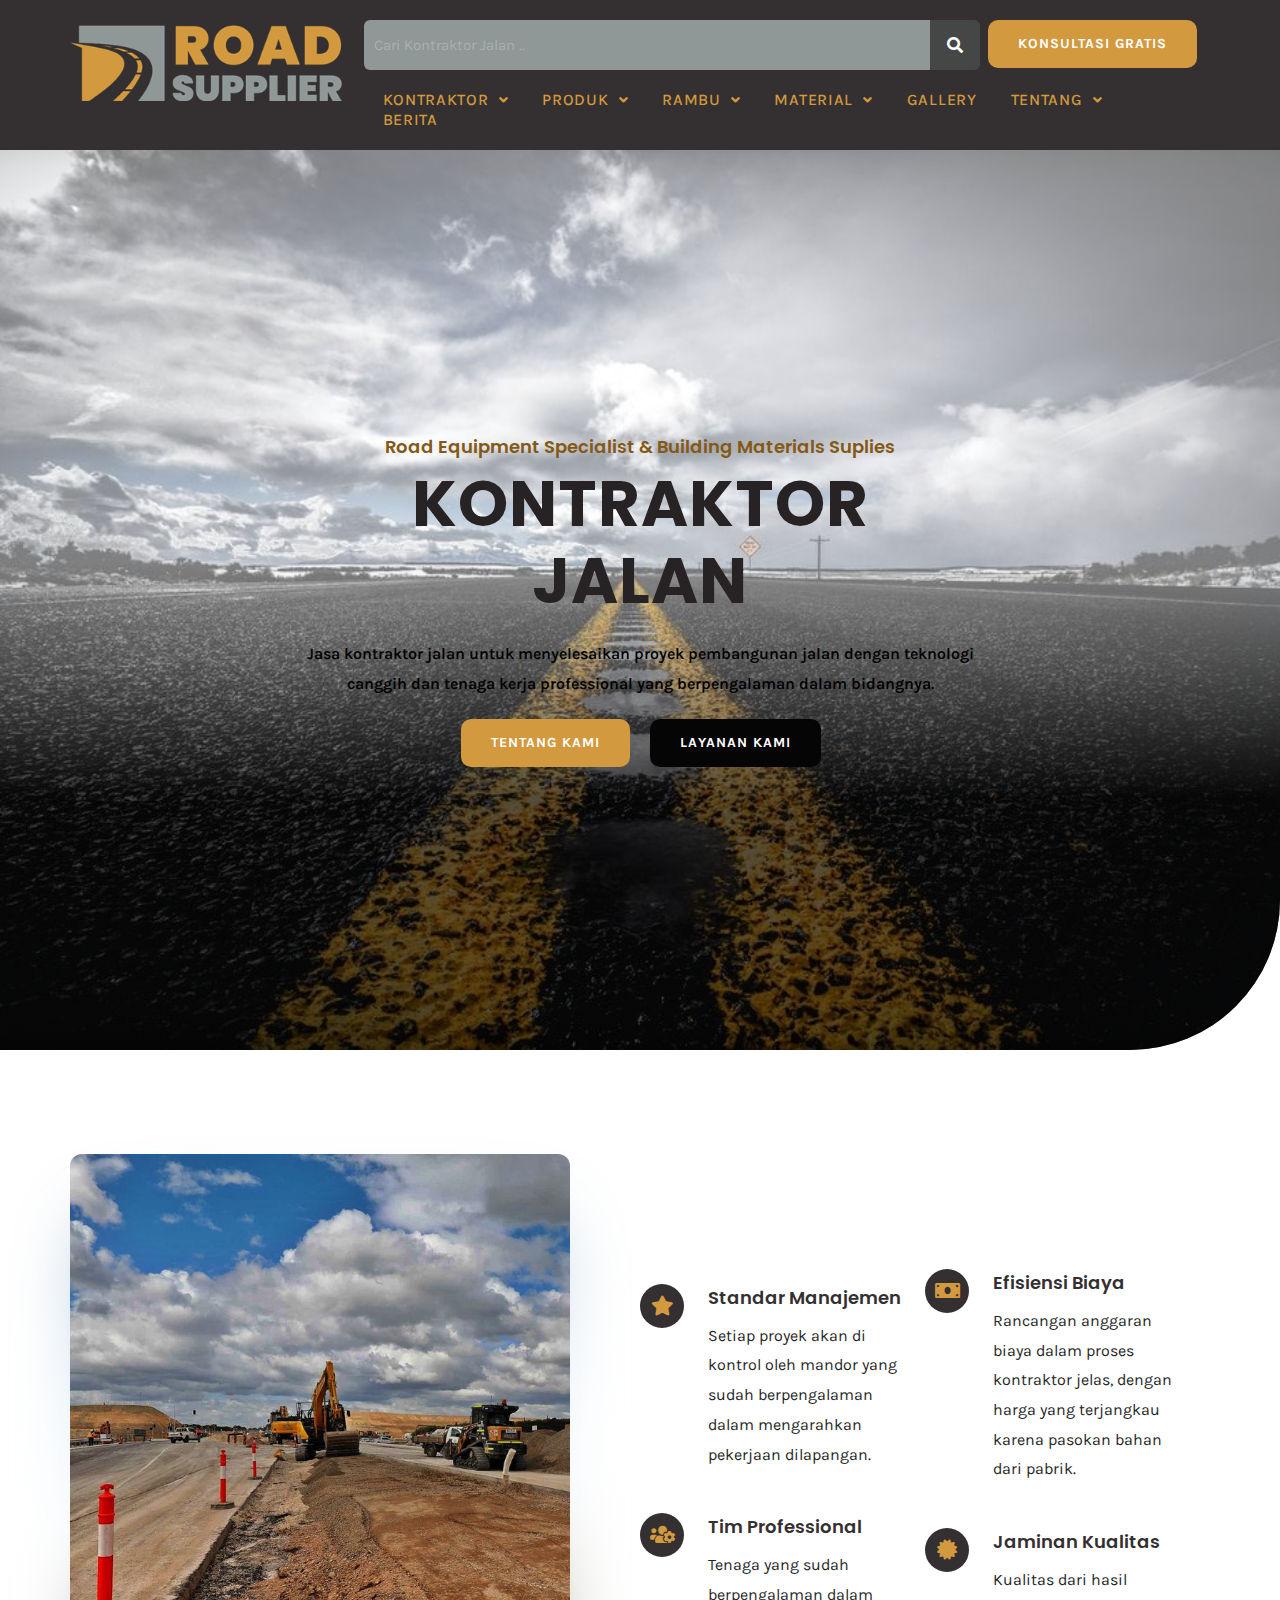
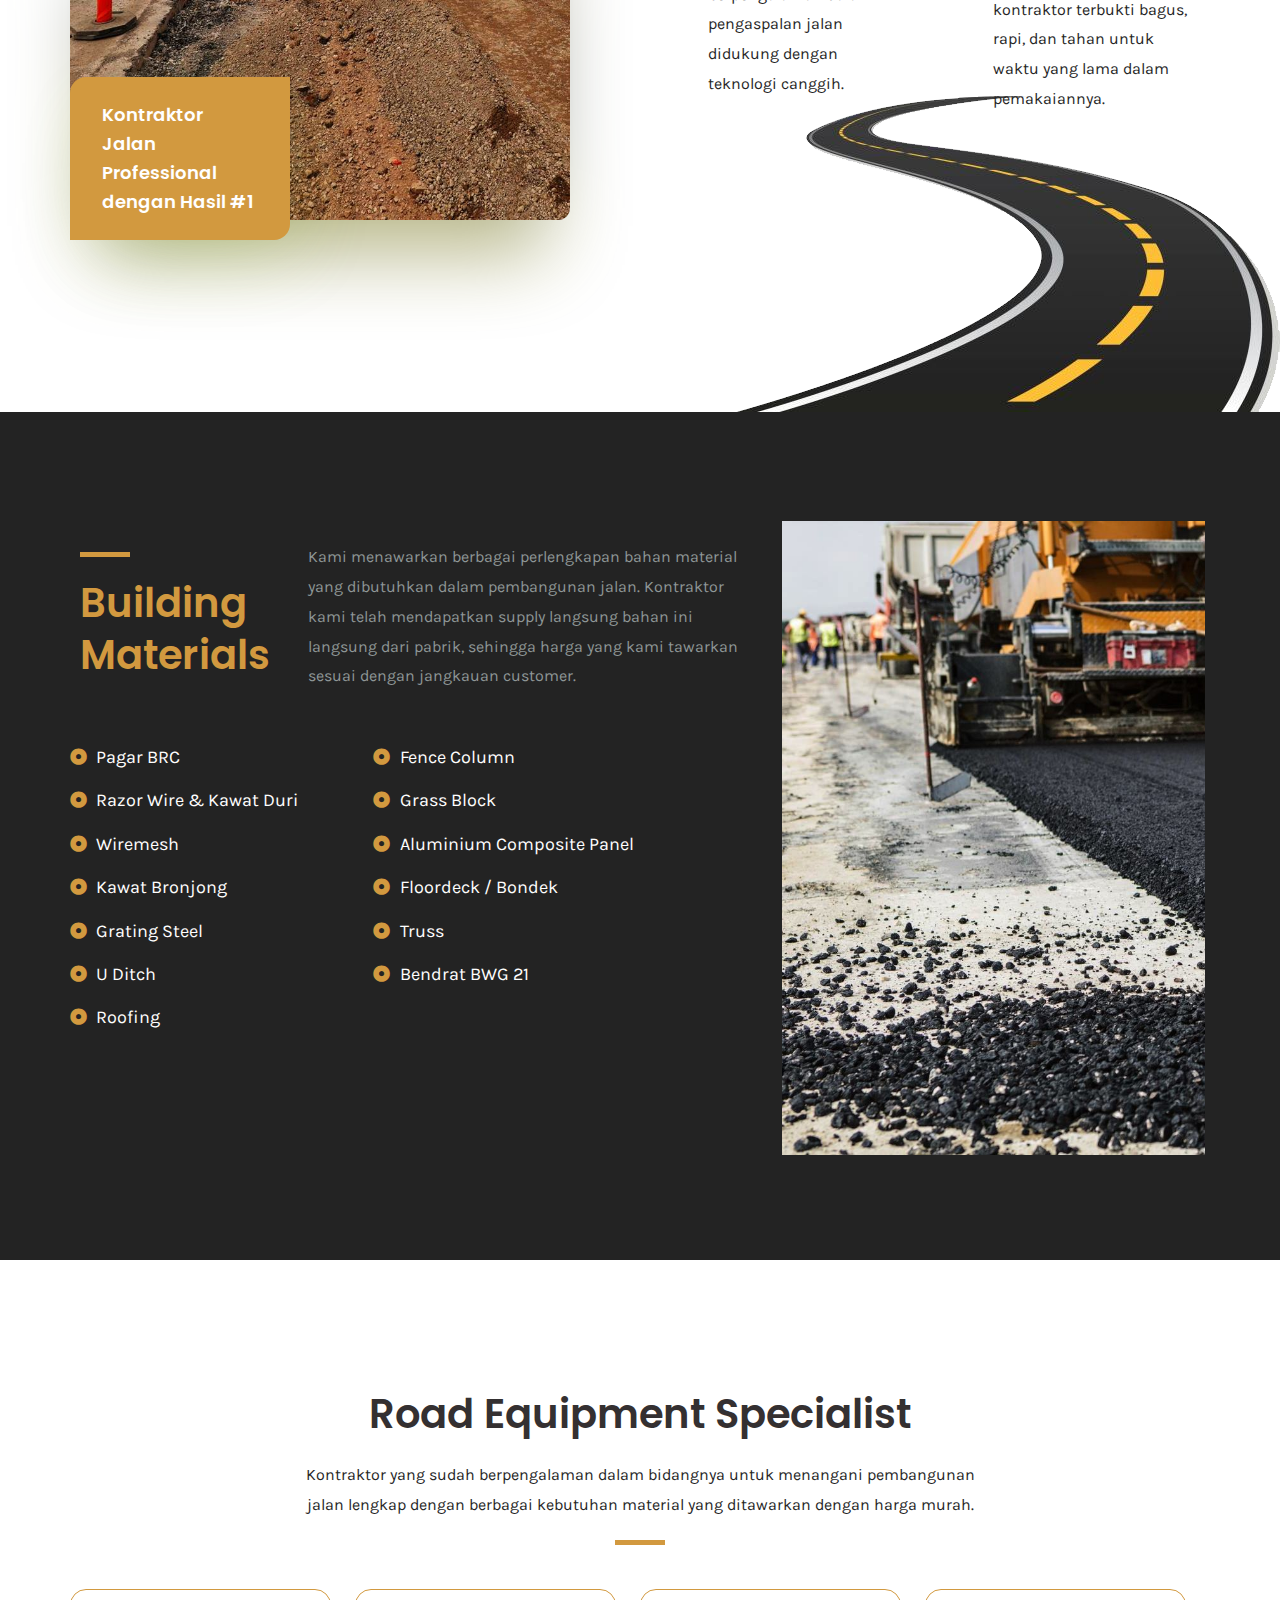
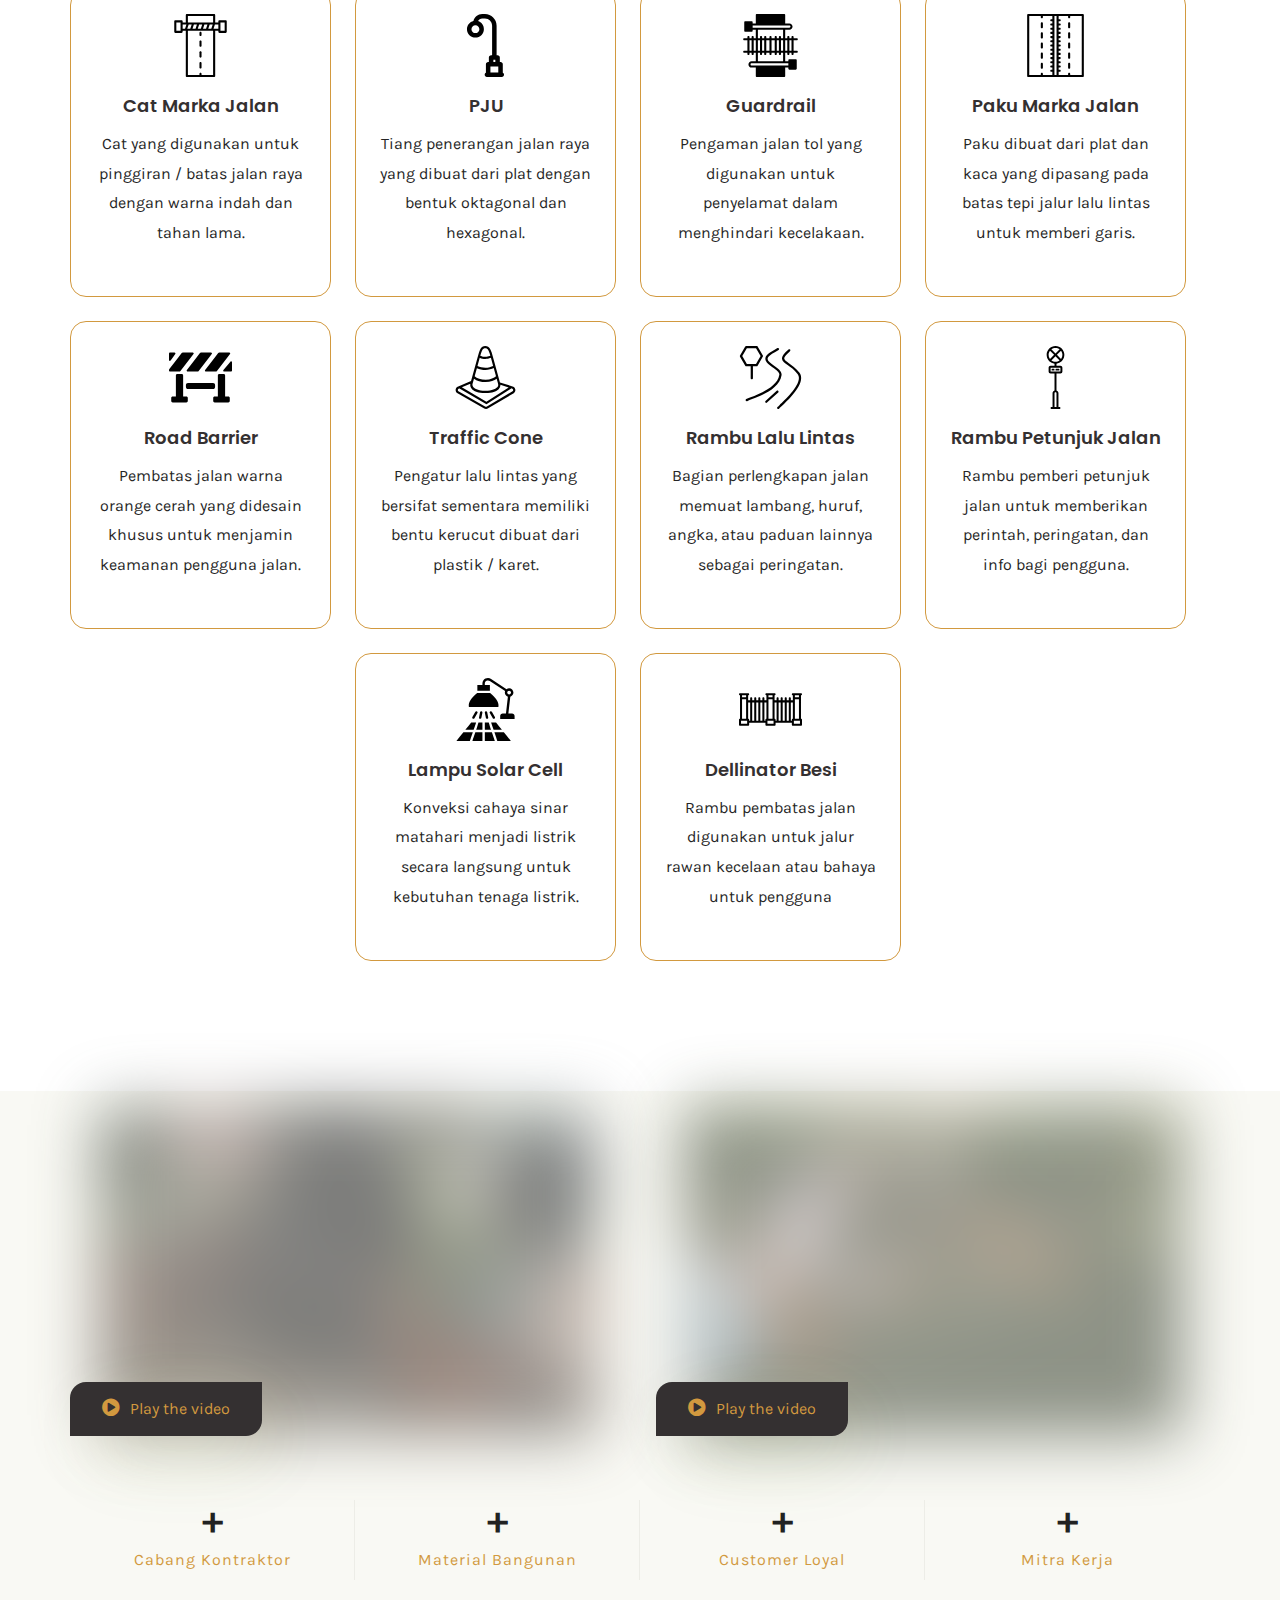
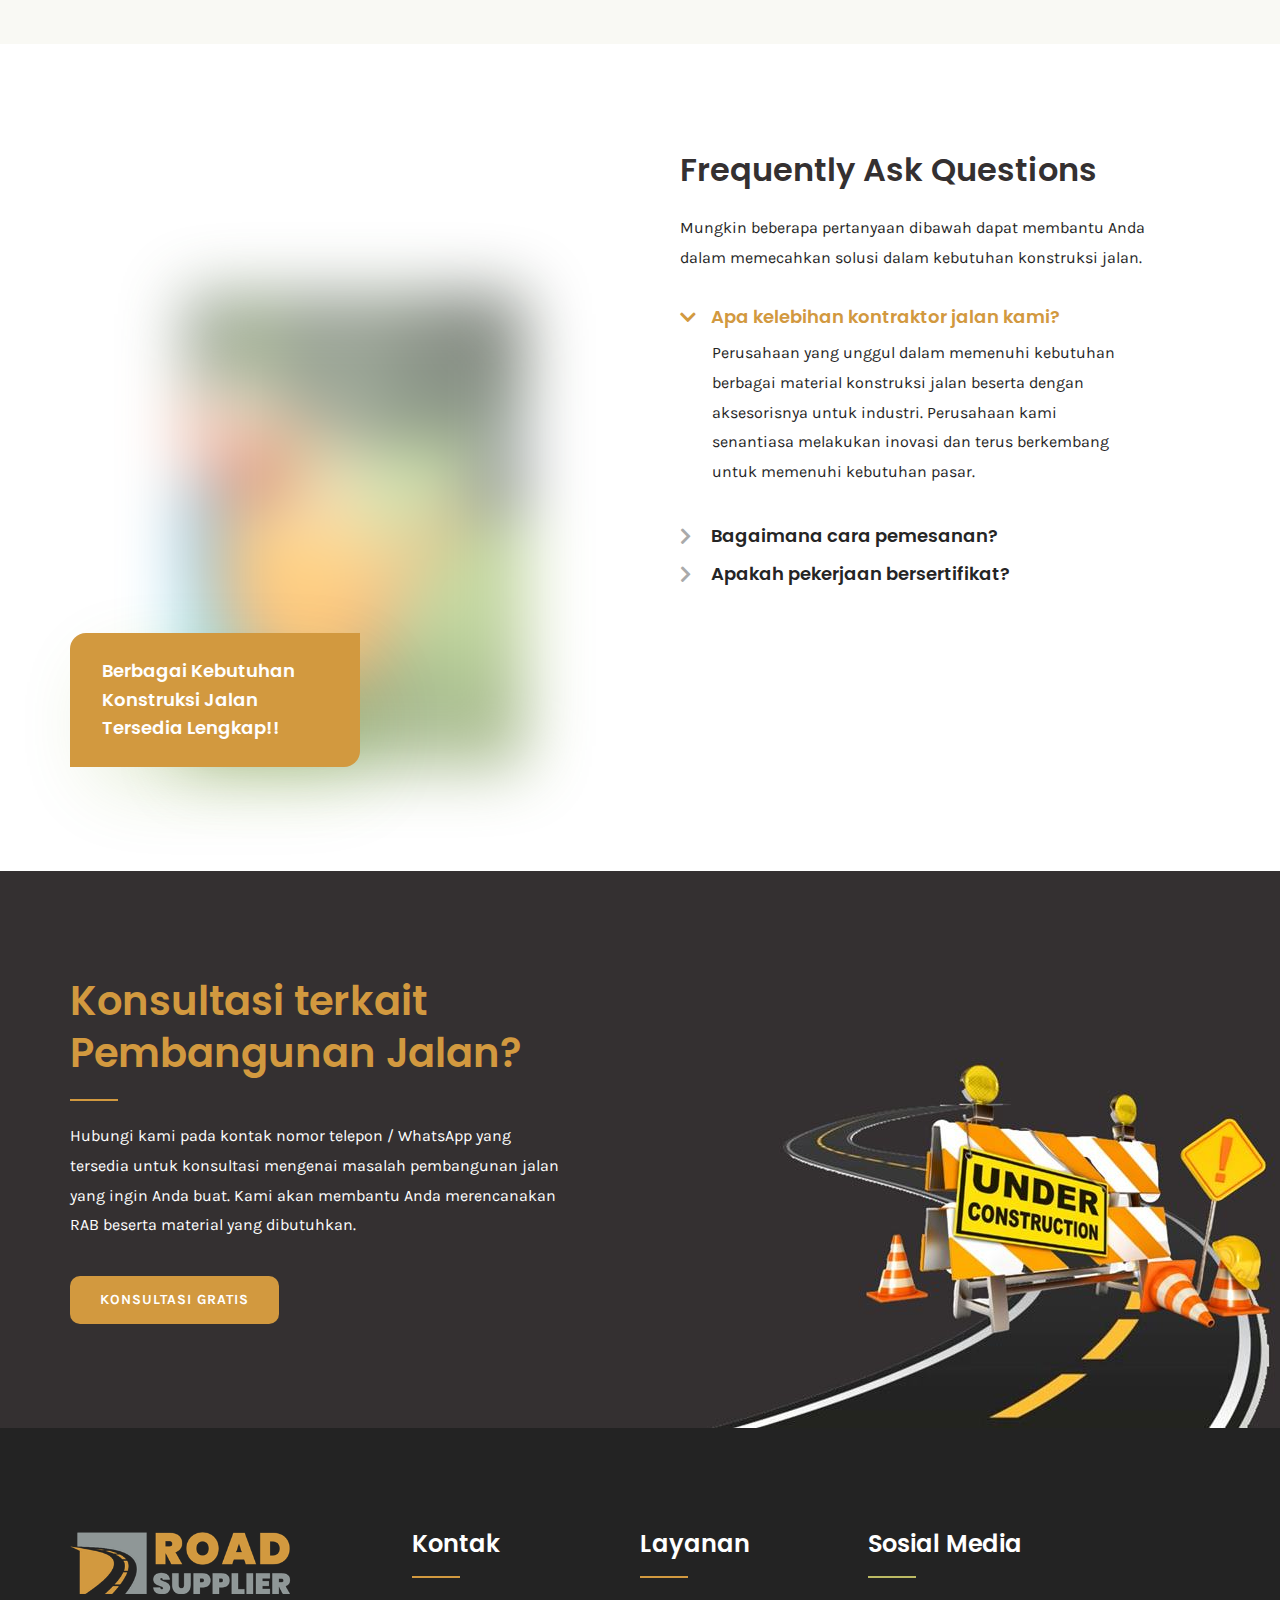
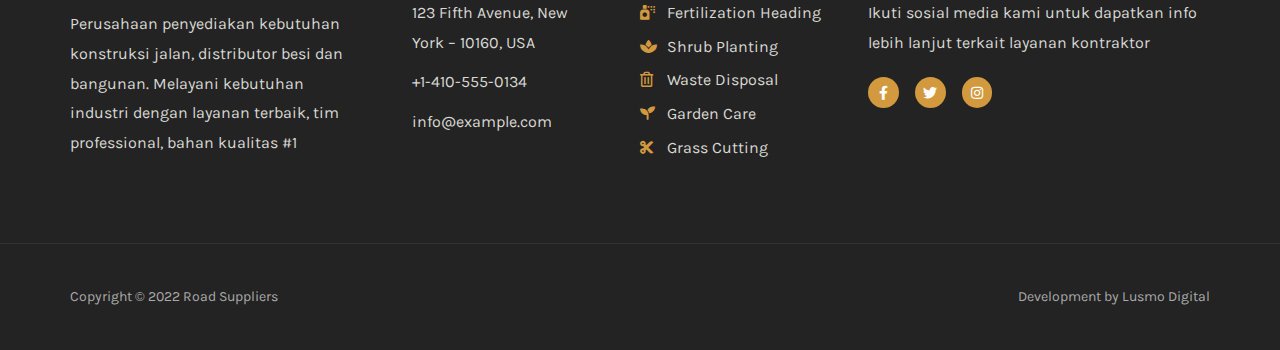
==== commit 66efe61c: "Update canonical href tags with full URLs" ====
--- a/index.html
+++ b/index.html
@@ -73,7 +73,7 @@
 <link rel="EditURI" type="application/rsd+xml" title="RSD" href="/xmlrpc.php?rsd">
 <link rel="wlwmanifest" type="application/wlwmanifest+xml" href="/wp-includes/wlwmanifest.xml">
 <meta name="generator" content="WordPress 6.1">
-<link rel="canonical" href="/">
+<link rel="canonical" href="https://road.suppliers.id">
 <link rel="shortlink" href="/">
 <link rel="alternate" type="application/json+oembed" href="/wp-json/oembed/1.0/embed?url=https%3A%2F%2F%2F">
 <link rel="alternate" type="text/xml+oembed" href="/wp-json/oembed/1.0/embed?url=https%3A%2F%2F%2F&#038;format=xml">
@@ -88,7 +88,9 @@
 
 Click the help icon above to learn more.
 */</style>
-		</head>
+		
+<script async src="https://pagead2.googlesyndication.com/pagead/js/adsbygoogle.js?client=ca-pub-3534718780470570" crossorigin="anonymous"></script>
+</head>
 
 <body itemtype="https://schema.org/WebPage" itemscope="itemscope" class="home page-template-default page page-id-1320 wp-custom-logo ehf-header ehf-footer ehf-template-astra ehf-stylesheet-astra ast-desktop ast-page-builder-template ast-no-sidebar astra-3.0.1 ast-header-custom-item-inside ast-single-post ast-inherit-site-logo-transparent ast-theme-transparent-header elementor-default elementor-kit-1107 elementor-page elementor-page-1320">
 <svg xmlns="http://www.w3.org/2000/svg" viewbox="0 0 0 0" width="0" height="0" focusable="false" role="none" style="visibility: hidden; position: absolute; left: -9999px; overflow: hidden;"><defs><filter id="wp-duotone-dark-grayscale"><fecolormatrix color-interpolation-filters="sRGB" type="matrix" values=" .299 .587 .114 0 0 .299 .587 .114 0 0 .299 .587 .114 0 0 .299 .587 .114 0 0 "></fecolormatrix><fecomponenttransfer color-interpolation-filters="sRGB"><fefuncr type="table" tablevalues="0 0.49803921568627"></fefuncr><fefuncg type="table" tablevalues="0 0.49803921568627"></fefuncg><fefuncb type="table" tablevalues="0 0.49803921568627"></fefuncb><fefunca type="table" tablevalues="1 1"></fefunca></fecomponenttransfer><fecomposite in2="SourceGraphic" operator="in"></fecomposite></filter></defs></svg><svg xmlns="http://www.w3.org/2000/svg" viewbox="0 0 0 0" width="0" height="0" focusable="false" role="none" style="visibility: hidden; position: absolute; left: -9999px; overflow: hidden;"><defs><filter id="wp-duotone-grayscale"><fecolormatrix color-interpolation-filters="sRGB" type="matrix" values=" .299 .587 .114 0 0 .299 .587 .114 0 0 .299 .587 .114 0 0 .299 .587 .114 0 0 "></fecolormatrix><fecomponenttransfer color-interpolation-filters="sRGB"><fefuncr type="table" tablevalues="0 1"></fefuncr><fefuncg type="table" tablevalues="0 1"></fefuncg><fefuncb type="table" tablevalues="0 1"></fefuncb><fefunca type="table" tablevalues="1 1"></fefunca></fecomponenttransfer><fecomposite in2="SourceGraphic" operator="in"></fecomposite></filter></defs></svg><svg xmlns="http://www.w3.org/2000/svg" viewbox="0 0 0 0" width="0" height="0" focusable="false" role="none" style="visibility: hidden; position: absolute; left: -9999px; overflow: hidden;"><defs><filter id="wp-duotone-purple-yellow"><fecolormatrix color-interpolation-filters="sRGB" type="matrix" values=" .299 .587 .114 0 0 .299 .587 .114 0 0 .299 .587 .114 0 0 .299 .587 .114 0 0 "></fecolormatrix><fecomponenttransfer color-interpolation-filters="sRGB"><fefuncr type="table" tablevalues="0.54901960784314 0.98823529411765"></fefuncr><fefuncg type="table" tablevalues="0 1"></fefuncg><fefuncb type="table" tablevalues="0.71764705882353 0.25490196078431"></fefuncb><fefunca type="table" tablevalues="1 1"></fefunca></fecomponenttransfer><fecomposite in2="SourceGraphic" operator="in"></fecomposite></filter></defs></svg><svg xmlns="http://www.w3.org/2000/svg" viewbox="0 0 0 0" width="0" height="0" focusable="false" role="none" style="visibility: hidden; position: absolute; left: -9999px; overflow: hidden;"><defs><filter id="wp-duotone-blue-red"><fecolormatrix color-interpolation-filters="sRGB" type="matrix" values=" .299 .587 .114 0 0 .299 .587 .114 0 0 .299 .587 .114 0 0 .299 .587 .114 0 0 "></fecolormatrix><fecomponenttransfer color-interpolation-filters="sRGB"><fefuncr type="table" tablevalues="0 1"></fefuncr><fefuncg type="table" tablevalues="0 0.27843137254902"></fefuncg><fefuncb type="table" tablevalues="0.5921568627451 0.27843137254902"></fefuncb><fefunca type="table" tablevalues="1 1"></fefunca></fecomponenttransfer><fecomposite in2="SourceGraphic" operator="in"></fecomposite></filter></defs></svg><svg xmlns="http://www.w3.org/2000/svg" viewbox="0 0 0 0" width="0" height="0" focusable="false" role="none" style="visibility: hidden; position: absolute; left: -9999px; overflow: hidden;"><defs><filter id="wp-duotone-midnight"><fecolormatrix color-interpolation-filters="sRGB" type="matrix" values=" .299 .587 .114 0 0 .299 .587 .114 0 0 .299 .587 .114 0 0 .299 .587 .114 0 0 "></fecolormatrix><fecomponenttransfer color-interpolation-filters="sRGB"><fefuncr type="table" tablevalues="0 0"></fefuncr><fefuncg type="table" tablevalues="0 0.64705882352941"></fefuncg><fefuncb type="table" tablevalues="0 1"></fefuncb><fefunca type="table" tablevalues="1 1"></fefunca></fecomponenttransfer><fecomposite in2="SourceGraphic" operator="in"></fecomposite></filter></defs></svg><svg xmlns="http://www.w3.org/2000/svg" viewbox="0 0 0 0" width="0" height="0" focusable="false" role="none" style="visibility: hidden; position: absolute; left: -9999px; overflow: hidden;"><defs><filter id="wp-duotone-magenta-yellow"><fecolormatrix color-interpolation-filters="sRGB" type="matrix" values=" .299 .587 .114 0 0 .299 .587 .114 0 0 .299 .587 .114 0 0 .299 .587 .114 0 0 "></fecolormatrix><fecomponenttransfer color-interpolation-filters="sRGB"><fefuncr type="table" tablevalues="0.78039215686275 1"></fefuncr><fefuncg type="table" tablevalues="0 0.94901960784314"></fefuncg><fefuncb type="table" tablevalues="0.35294117647059 0.47058823529412"></fefuncb><fefunca type="table" tablevalues="1 1"></fefunca></fecomponenttransfer><fecomposite in2="SourceGraphic" operator="in"></fecomposite></filter></defs></svg><svg xmlns="http://www.w3.org/2000/svg" viewbox="0 0 0 0" width="0" height="0" focusable="false" role="none" style="visibility: hidden; position: absolute; left: -9999px; overflow: hidden;"><defs><filter id="wp-duotone-purple-green"><fecolormatrix color-interpolation-filters="sRGB" type="matrix" values=" .299 .587 .114 0 0 .299 .587 .114 0 0 .299 .587 .114 0 0 .299 .587 .114 0 0 "></fecolormatrix><fecomponenttransfer color-interpolation-filters="sRGB"><fefuncr type="table" tablevalues="0.65098039215686 0.40392156862745"></fefuncr><fefuncg type="table" tablevalues="0 1"></fefuncg><fefuncb type="table" tablevalues="0.44705882352941 0.4"></fefuncb><fefunca type="table" tablevalues="1 1"></fefunca></fecomponenttransfer><fecomposite in2="SourceGraphic" operator="in"></fecomposite></filter></defs></svg><svg xmlns="http://www.w3.org/2000/svg" viewbox="0 0 0 0" width="0" height="0" focusable="false" role="none" style="visibility: hidden; position: absolute; left: -9999px; overflow: hidden;"><defs><filter id="wp-duotone-blue-orange"><fecolormatrix color-interpolation-filters="sRGB" type="matrix" values=" .299 .587 .114 0 0 .299 .587 .114 0 0 .299 .587 .114 0 0 .299 .587 .114 0 0 "></fecolormatrix><fecomponenttransfer color-interpolation-filters="sRGB"><fefuncr type="table" tablevalues="0.098039215686275 1"></fefuncr><fefuncg type="table" tablevalues="0 0.66274509803922"></fefuncg><fefuncb type="table" tablevalues="0.84705882352941 0.41960784313725"></fefuncb><fefunca type="table" tablevalues="1 1"></fefunca></fecomponenttransfer><fecomposite in2="SourceGraphic" operator="in"></fecomposite></filter></defs></svg><div class="hfeed site" id="page">
@@ -1288,4 +1290,4 @@
 
 
 <!-- Page generated by LiteSpeed Cache 3.6.4 on 2022-11-16 06:08:29 -->
-</html>+</html>
